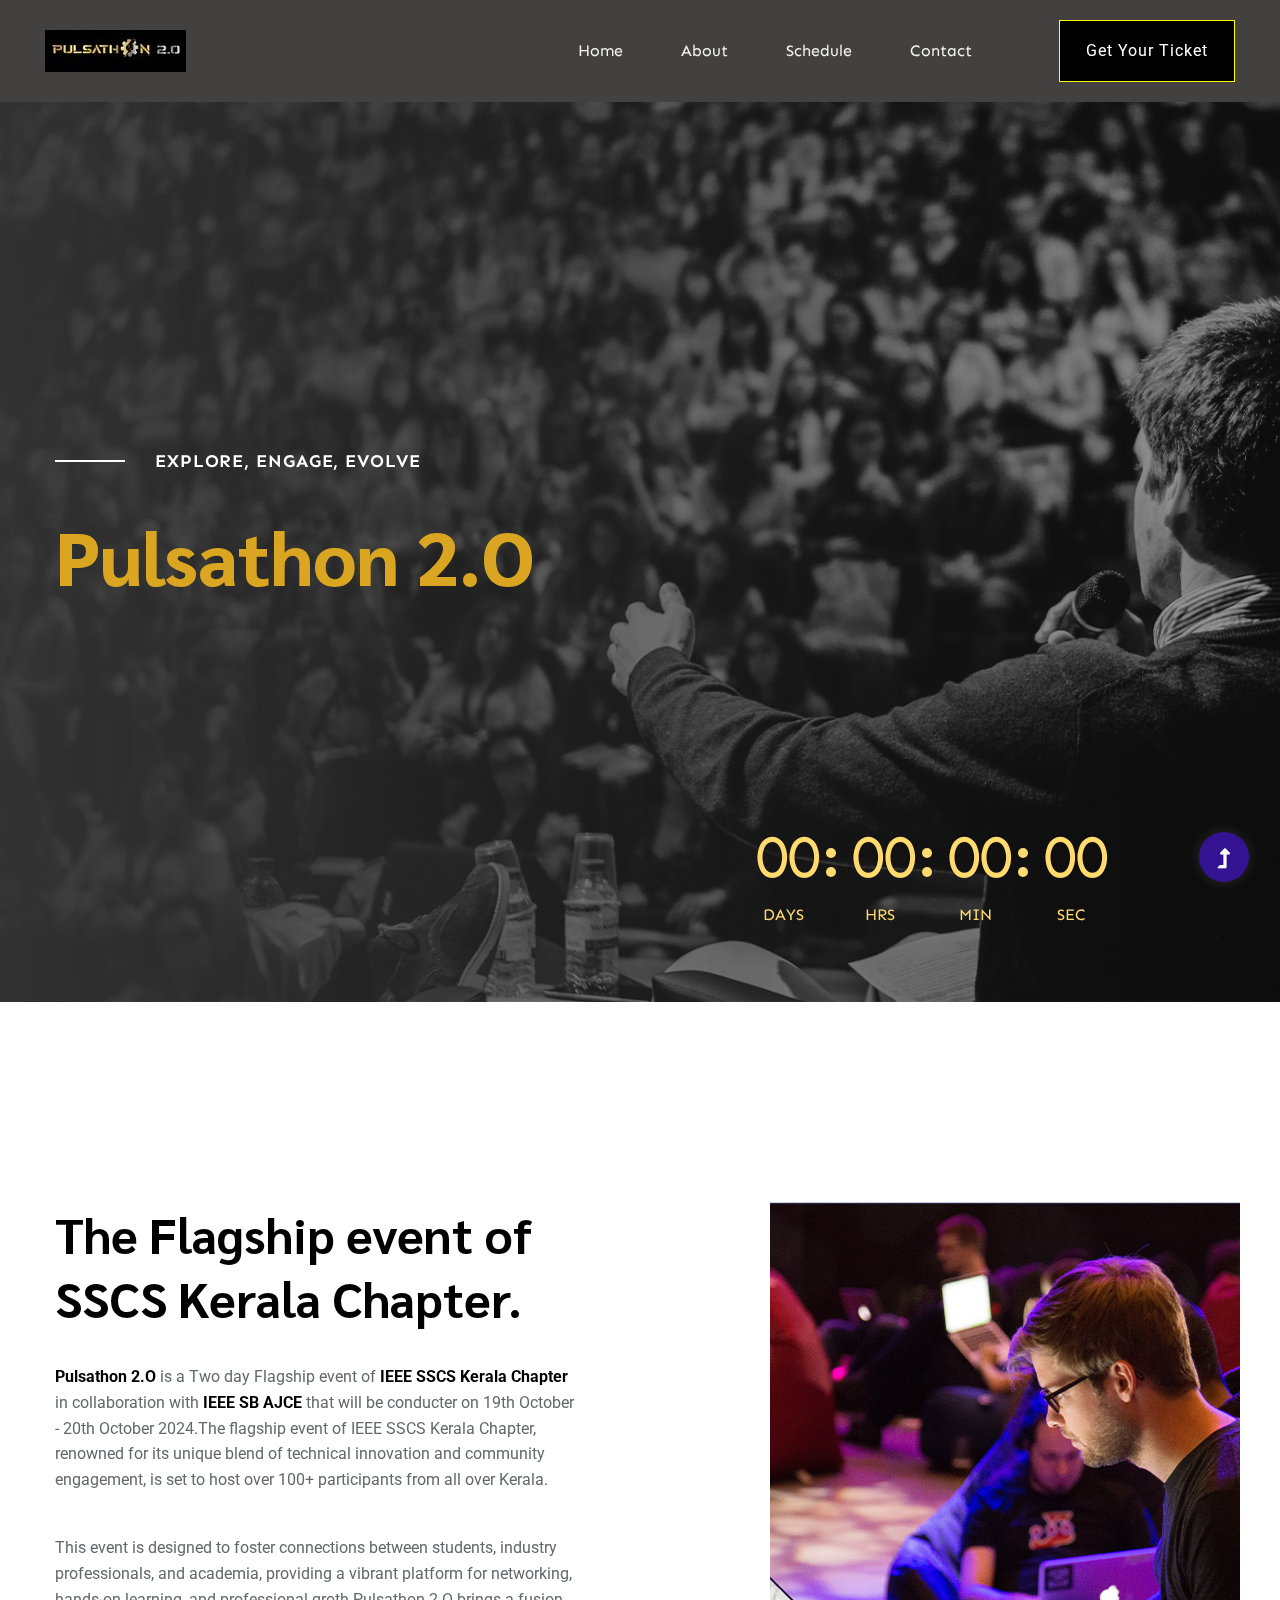
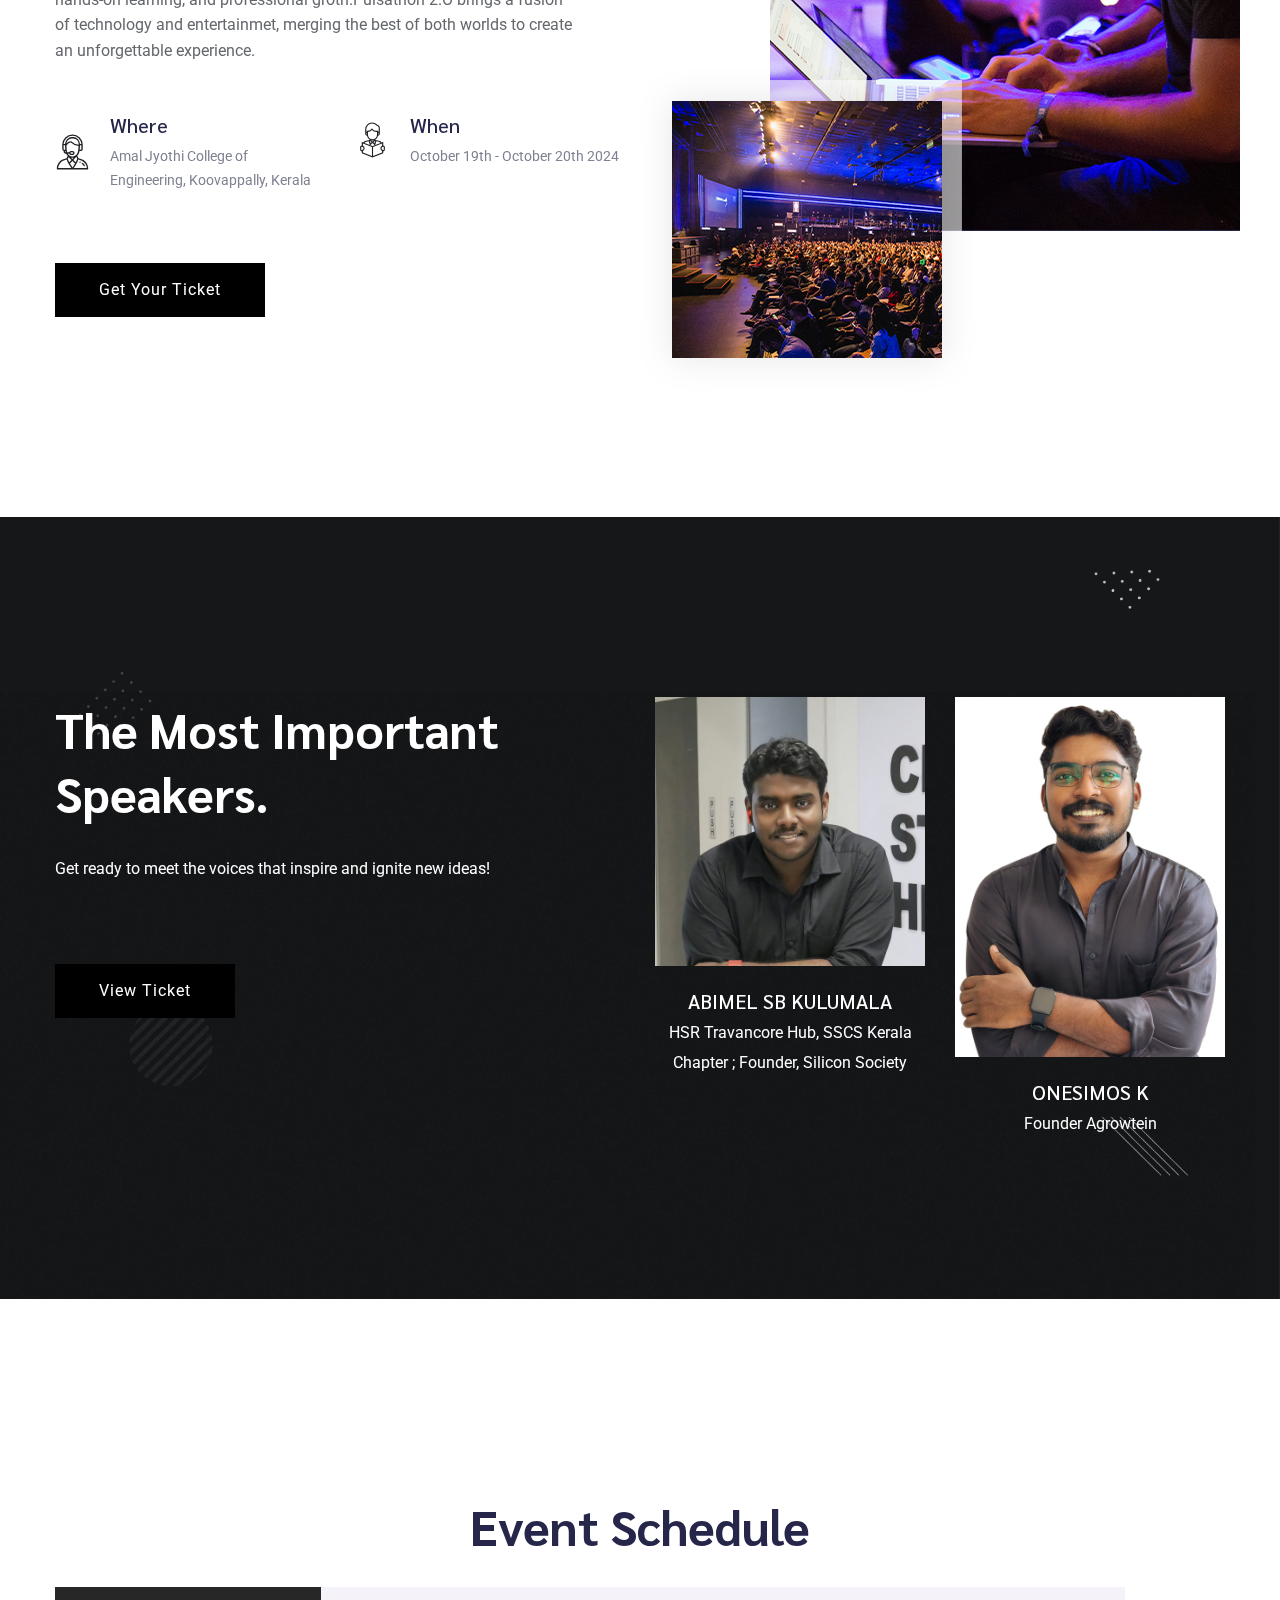
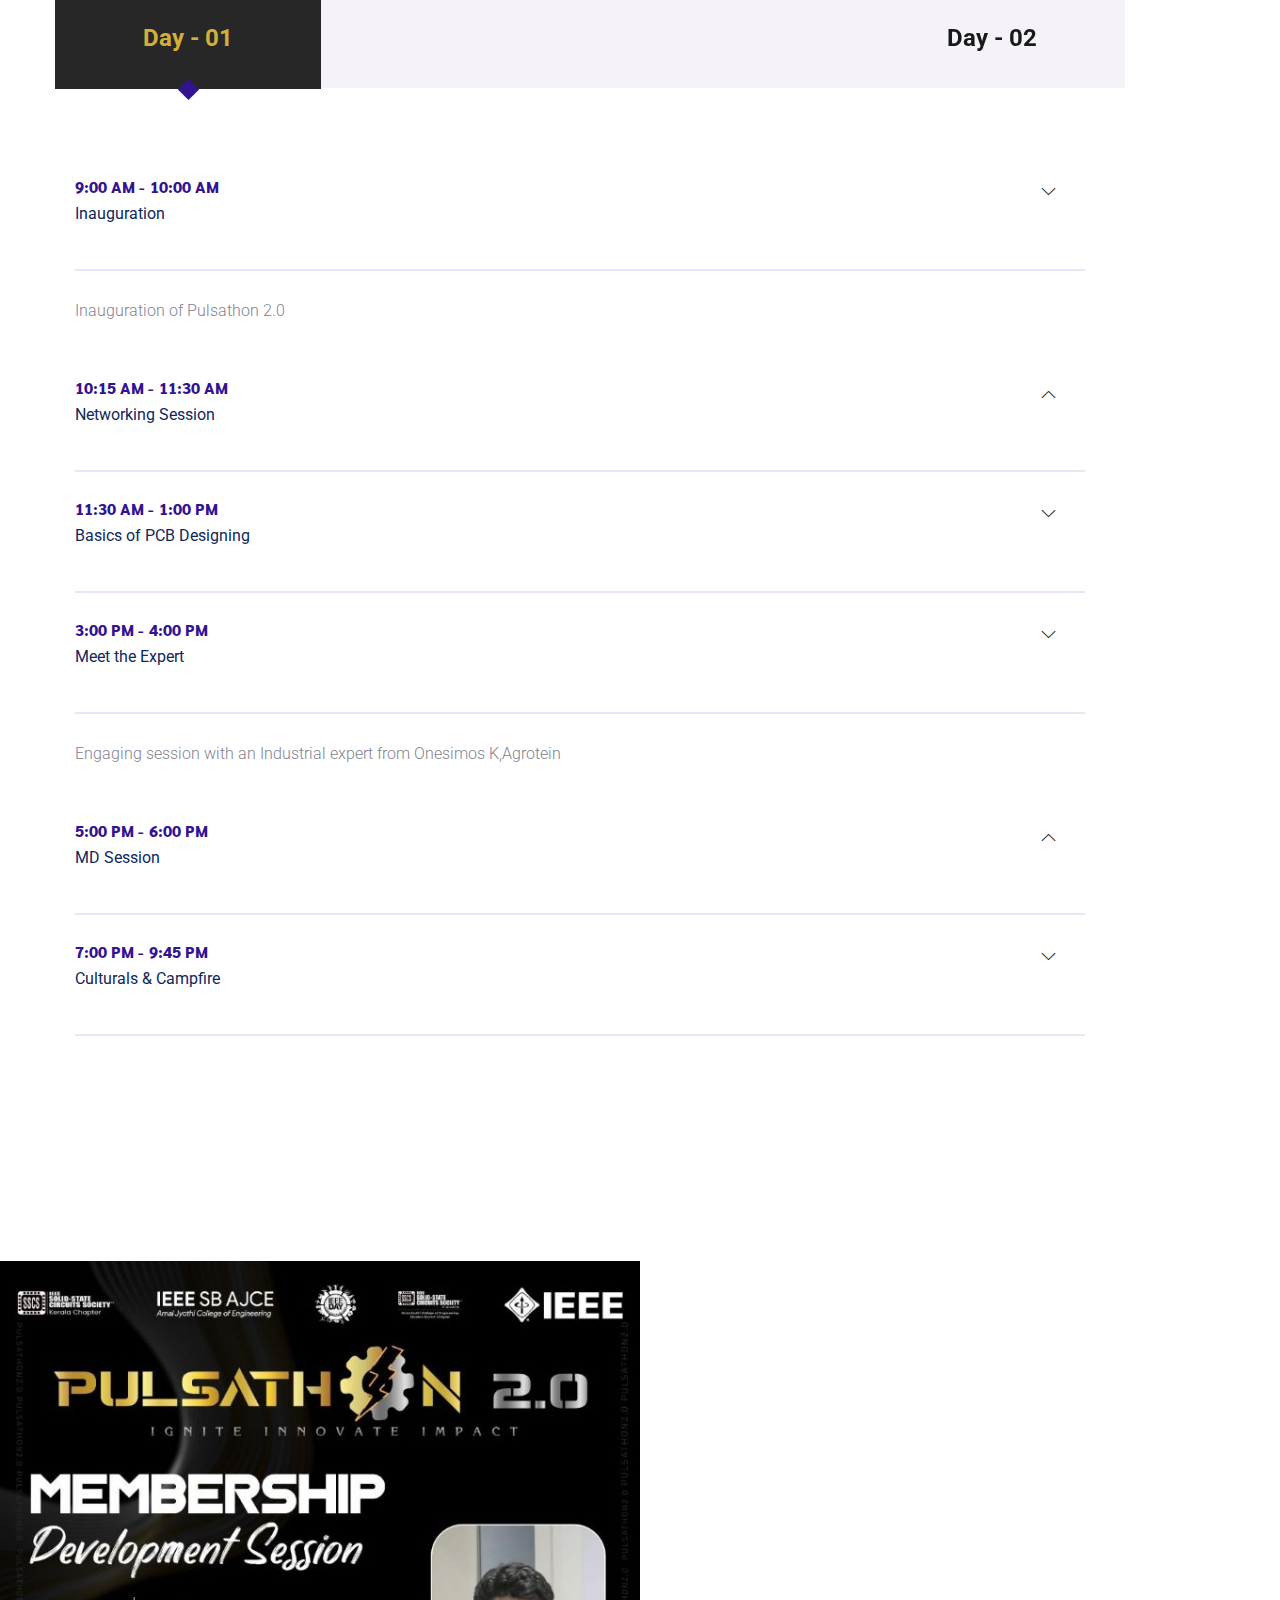
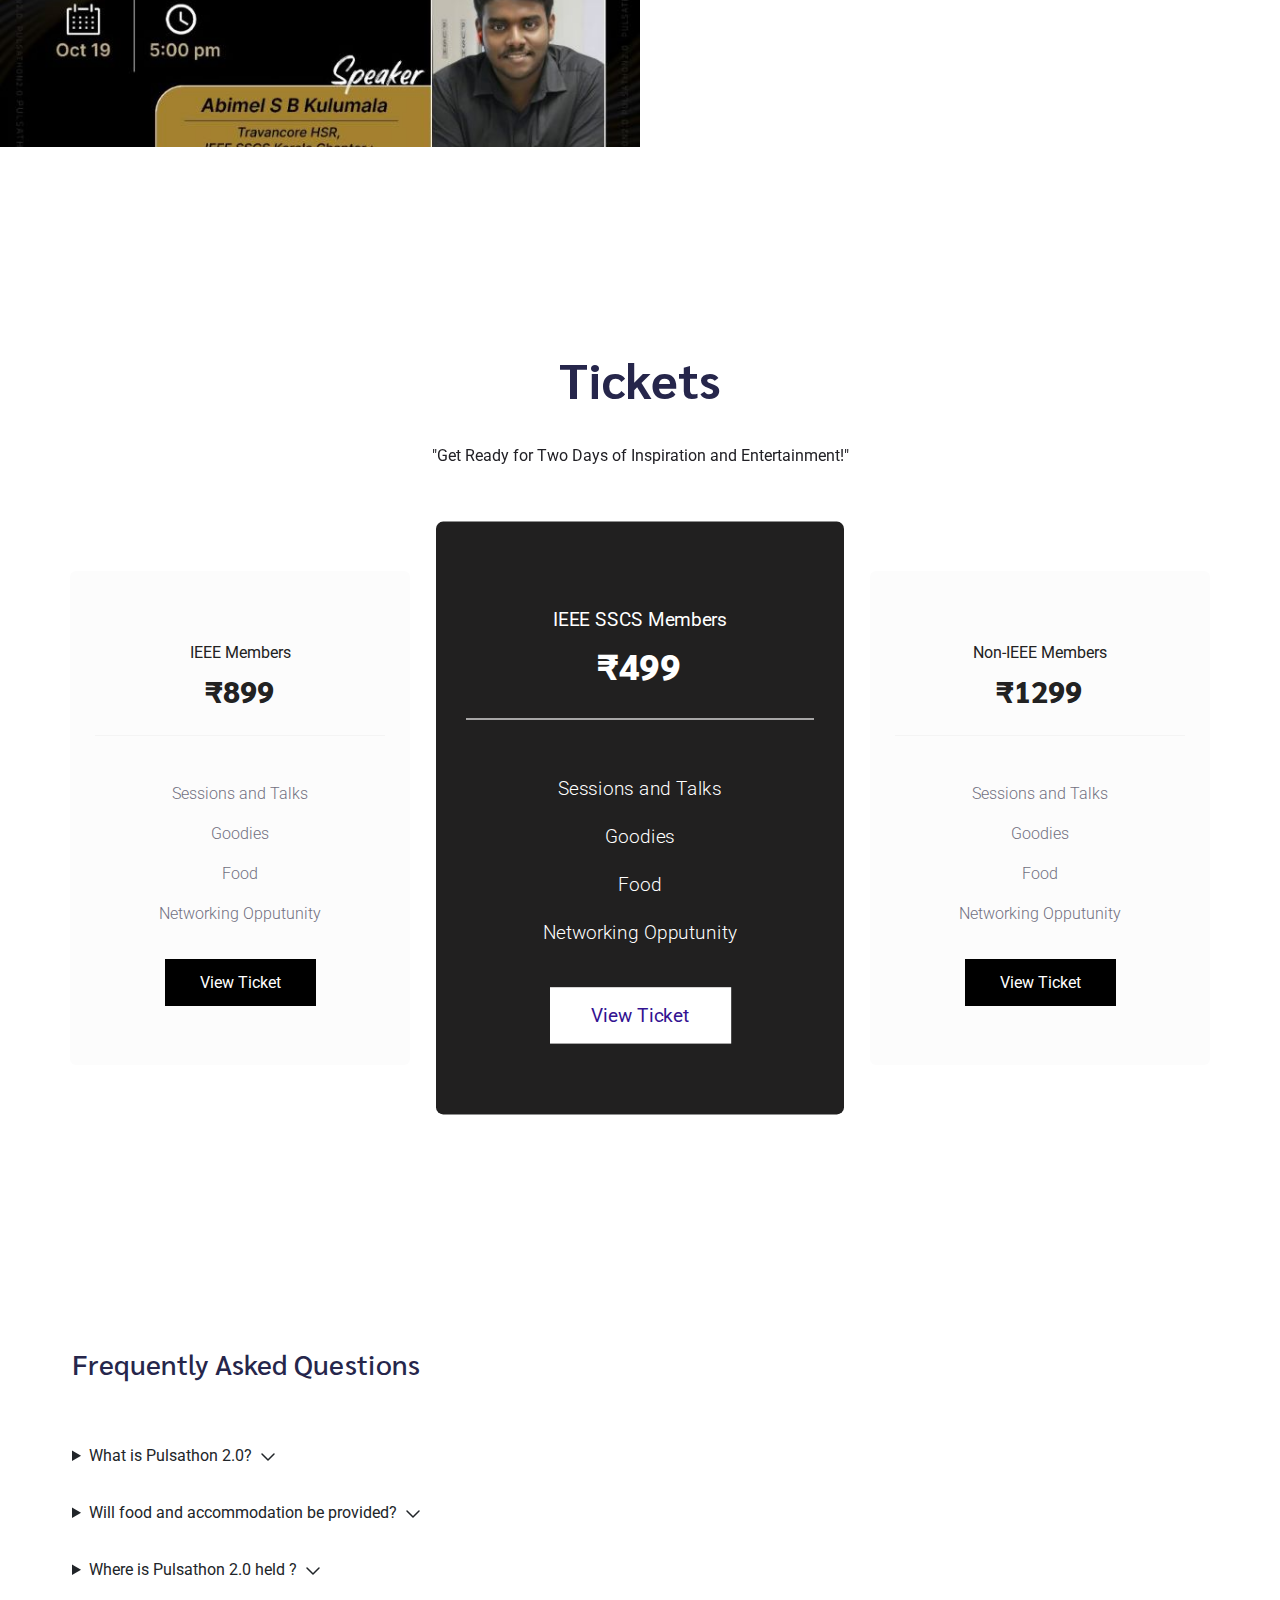
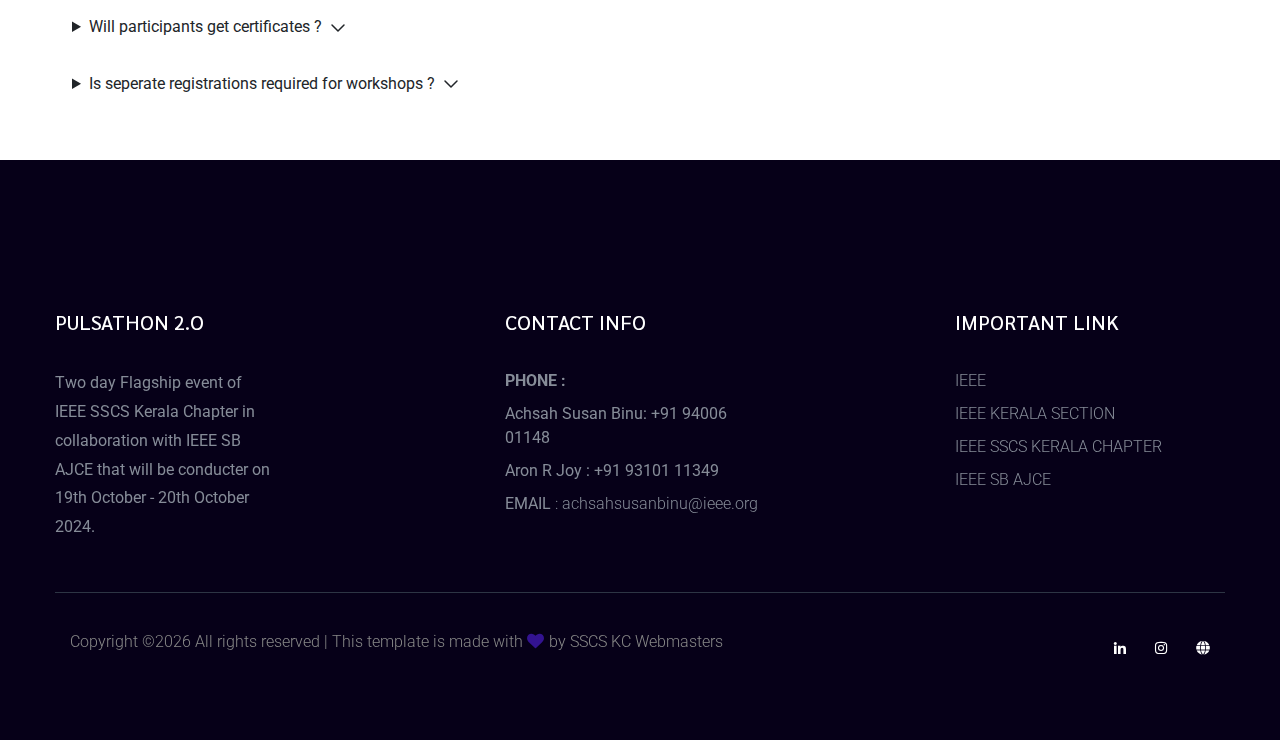
==== index.html @ ee916da3 "bg image changed, color theme changed" ====
<!doctype html>
<html class="no-js" lang="zxx">
<head>
    <meta charset="utf-8">
    <meta http-equiv="x-ua-compatible" content="ie=edge">
    <title> PULSATHON 2.O</title>
    <meta name="description" content="">
    <meta name="viewport" content="width=device-width, initial-scale=1">
    <link rel="manifest" href="site.webmanifest">
    <link rel="shortcut icon" type="image/x-icon" href="assets/img/gallery/logo1.jpg">
    
    
   
	<!-- CSS here -->
	<link rel="stylesheet" href="assets/css/bootstrap.min.css">
	<link rel="stylesheet" href="assets/css/owl.carousel.min.css">
	<link rel="stylesheet" href="assets/css/slicknav.css">
    <link rel="stylesheet" href="assets/css/flaticon.css">
    <link rel="stylesheet" href="assets/css/gijgo.css">
	<link rel="stylesheet" href="assets/css/animate.min.css">
	<link rel="stylesheet" href="assets/css/magnific-popup.css">
	<link rel="stylesheet" href="assets/css/fontawesome-all.min.css">
	<link rel="stylesheet" href="assets/css/themify-icons.css">
	<link rel="stylesheet" href="assets/css/slick.css">
	<link rel="stylesheet" href="assets/css/nice-select.css">
	<link rel="stylesheet" href="assets/css/style.css">


    <style>
       
    </style>
</head>
<body>
    <!-- ? Preloader Start -->
    <div id="preloader-active">
        <div class="preloader d-flex align-items-center justify-content-center">
            <div class="preloader-inner position-relative">
                <div class="preloader-circle"></div>
                <div class="preloader-img pere-text">
                    <img src="assets/img/gallery/loader.png" alt="">
                </div>
            </div>
        </div>
    </div>
    <!-- Preloader Start -->
<header>
    <!--? Header Start -->
    <div class="header-area" style="background-color: rgb(44, 41, 41);">
        <div class="main-header header-sticky">
            <div class="container-fluid">
                <div class="row align-items-center">
                    <!-- Logo -->
                    <div class="col-xl-2 col-lg-2 col-md-1">
                        <div class="logo">
                            <a href="index.html"><img src="assets/img/gallery/LOGO.jpg" alt=""></a>
                        </div>
                    </div>
                    <div class="col-xl-10 col-lg-10 col-md-10">
                        <div class="menu-main d-flex align-items-center justify-content-end">
                            <!-- Main-menu -->
                            <div class="main-menu f-right d-none d-lg-block">
                                <nav>
                                    <ul id="navigation">
                                        <li style="color: whitesmoke;"><a  style="color: whitesmoke;" href="index.html">Home</a></li>
                                        <li  style="color: whitesmoke;"><a  style="color: whitesmoke;" href="#about">About</a></li>
                                      
                                        <li  style="color: whitesmoke;"><a  style="color: whitesmoke;" href="#schedule">Schedule</a></li>
                                        <!-- <li><a href="blog.html">Blog</a>
                                            <ul class="submenu">
                                                <li><a href="blog.html">Blog</a></li>
                                                <li><a href="blog_details.html">Blog Details</a></li>
                                                <li><a href="elements.html">Element</a></li>
                                            </ul>
                                        </li> -->
                                        <li><a  style="color: whitesmoke;" href="contact.html">Contact</a></li>
                                    </ul>
                                </nav>
                            </div>
                            <div class="header-right-btn f-right d-none d-lg-block ml-30">
                                <a href="https://www.yepdesk.com/pulsathon-2-0" class="btn header-btn" style="background-color: black; border: 1px solid; border-color: yellow;">Get Your Ticket</a>
                            </div>
                        </div>
                    </div>   
                    <!-- Mobile Menu -->
                    <div class="col-12">
                        <div class="mobile_menu d-block d-lg-none"></div>
                    </div>
                </div>
            </div>
        </div>
    </div>
    <!-- Header End -->
</header>
<main>
    <!--? slider Area Start-->
    <div class="slider-area position-relative">
        <div class="slider-active">
            <!-- Single Slider -->
            <div class="single-slider slider-height d-flex align-items-center">
                <div class="container">
                    <div class="row">
                        <div class="col-xl-8 col-lg-8 col-md-9 col-sm-10">
                            <div class="hero__caption">
                                <span data-animation="fadeInLeft" data-delay=".1s">Explore, Engage, Evolve</span>
                                <h1 data-animation="fadeInLeft" data-delay=".5s" style="color: goldenrod;">Pulsathon 2.O</h1>
                                
                                <!-- Hero-btn -->
                                <!-- <div class="slider-btns">
                                    <a data-animation="fadeInLeft" data-delay="1.0s" href="industries.html" class="btn hero-btn">Download</a>
                                    <a data-animation="fadeInRight" data-delay="1.0s" class="popup-video video-btn"  href="https://www.youtube.com/watch?v=up68UAfH0d0">
                                        <i class="fas fa-play"></i></a>
                                    <p class="video-cap d-none d-sm-blcok" data-animation="fadeInRight" data-delay="1.0s">Story Vidoe<br> Watch</p>
                                </div> -->
                            </div>
                        </div>
                    </div>
                </div>          
            </div>
            <!-- Single Slider -->
            <div class="single-slider slider-height d-flex align-items-center">
                <div class="container">
                    <div class="row">
                        <div class="col-xl-8 col-lg-8 col-md-9 col-sm-10">
                            <div class="hero__caption">
                                <span data-animation="fadeInLeft" data-delay=".1s">Explore, Engage, Evolve</span>
                                <h1 data-animation="fadeInLeft" data-delay=".5s">Pulsathon 2.O</h1>
                                <!-- Hero-btn -->
                                <!-- <div class="slider-btns">
                                    <a data-animation="fadeInLeft" data-delay="1.0s" href="industries.html" class="btn hero-btn">Download</a>
                                    <a data-animation="fadeInRight" data-delay="1.0s" class="popup-video video-btn"  href="https://www.youtube.com/watch?v=up68UAfH0d0">
                                        <i class="fas fa-play"></i></a>
                                    <p class="video-cap d-none d-sm-blcok" data-animation="fadeInRight" data-delay="1.0s">Story Vidoe<br> Watch</p>
                                </div> -->
                            </div>
                        </div>
                    </div>
                </div>          
            </div>
        </div>
        <!-- Counter Section Begin -->
        <div class="counter-section d-none d-sm-block">
            <div class="cd-timer" id="countdown">
                <div class="cd-item">
                    <span id="days">00</span>
                    <p>Days</p>
                </div>
                <div class="cd-item">
                    <span id="hours">00</span>
                    <p>Hrs</p>
                </div>
                <div class="cd-item">
                    <span id="minutes">00</span>
                    <p>Min</p>
                </div>
                <div class="cd-item">
                    <span id="seconds">00</span>
                    <p>Sec</p>
                </div>
            </div>
        </div>     
        <!-- Counter Section End -->
    </div>
    <!-- slider Area End-->
    <!--? About Law Start-->
    <section id="about" class="about-low-area section-padding2">
        <div class="container">
            <div class="row">
                <div class="col-lg-6 col-md-12">
                    <div class="about-caption mb-50">
                        <!-- Section Tittle -->
                        <div class="section-tittle mb-35">
                            <h2 style="color: black;">The Flagship event of SSCS Kerala Chapter.</h2>
                        </div>
                        <p><b style="color: black;">Pulsathon 2.O</b> is a Two day Flagship event of <b style="color: black;">IEEE SSCS Kerala Chapter</b> in collaboration with <b style="color: black;">IEEE SB AJCE</b> that will be conducter on 19th October - 20th October 2024.The flagship event of IEEE SSCS Kerala Chapter, renowned for its unique blend of technical innovation and community engagement, is set to host over 100+ participants from all over Kerala.</p>
                        <p>This event is designed to foster connections between students, industry professionals, and academia, providing a vibrant platform for networking, hands-on learning, and professional groth.Pulsathon 2.O brings a fusion of technology and entertainmet, merging the best of both worlds to create an unforgettable experience.</p>
                    </div>
                    <div class="row">
                        <div class="col-lg-6 col-md-6 col-sm-6 col-xs-10">
                            <div class="single-caption mb-20">
                                <div class="caption-icon">
                                    <span class="flaticon-communications-1"></span>
                                </div>
                                <div class="caption">
                                    <h5>Where</h5>
                                    <p>Amal Jyothi College of Engineering, Koovappally, Kerala</p>
                                </div>
                            </div>
                        </div>
                        <div class="col-lg-6 col-md-6 col-sm-6 col-xs-10">
                            <div class="single-caption mb-20">
                                <div class="caption-icon">
                                    <span class="flaticon-education"></span>
                                </div>
                                <div class="caption">
                                    <h5>When</h5>
                                    <p>October 19th - October 20th 2024</p>
                                </div>
                            </div>
                        </div>
                    </div>
                    <a href="https://www.yepdesk.com/pulsathon-2-0" class="btn mt-50" style="background-color: black;">Get Your Ticket</a>
                </div>
                <div class="col-lg-6 col-md-12">
                    <!-- about-img -->
                    <div class="about-img ">
                        <div class="about-font-img d-none d-lg-block">
                            <img src="assets/img/gallery/about2.png" alt="">
                        </div>
                        <div class="about-back-img ">
                            <img src="assets/img/gallery/about1.png" alt="">
                        </div>
                    </div>
                </div>
            </div>
        </div>
    </section>
    <!-- About Law End-->
    <!--? Brand Area Start -->
    <section class="team-area pt-180 pb-100 section-bg" data-background="assets/img/gallery/home-blog21.png">
        <div class="container">
            <div class="row">
                <div class="col-lg-6 col-md-9">
                    <!-- Section Tittle -->
                    <div class="section-tittle section-tittle2 mb-50">
                        <h2>The Most Important Speakers.</h2>
                        <p>Get ready to meet the voices that inspire and ignite new ideas!</p>
                        <a href="https://www.yepdesk.com/pulsathon-2-0" class="btn mt-50" style="background-color: black;">View Ticket</a>
                    </div>
                </div>
                <div class="col-lg-3 col-md-4 col-sm-6">
                    <div class="single-team mb-30">
                        <div class="team-img">
                            <img src="assets/img/gallery/abimel.jpg" alt="">
                            <!-- Blog Social -->
                            <ul class="team-social">
                                <li><a href="#"><i class="fab fa-facebook-f"></i></a></li>
                                <!-- <li><a href="#"><i class="fab fa-twitter"></i></a></li>
                                <li><a href="#"><i class="fas fa-globe"></i></a></li> -->
                            </ul>
                        </div>
                        <div class="team-caption">
                            <h3><a href="#">Abimel SB Kulumala</a></h3>
                            <p> HSR Travancore Hub, SSCS Kerala Chapter ; Founder, Silicon Society</p>
                        </div>
                    </div>
                </div>
                <div class="col-lg-3 col-md-4 col-sm-6">
                    <div class="single-team mb-30">
                        <div class="team-img">
                            <img src="assets/img/gallery/onesimos.jpg" alt="">
                            <!-- Blog Social -->
                            <ul class="team-social">
                                <li><a href="#"><i class="fab fa-facebook-f"></i></a></li>
                                <li><a href="#"><i class="fab fa-twitter"></i></a></li>
                                <li><a href="#"><i class="fas fa-globe"></i></a></li>
                            </ul>
                        </div>
                        <div class="team-caption">
                            <h3><a href="#">Onesimos K</a></h3>
                            <p> Founder Agrowtein</p>
                        </div>
                    </div>
                </div>
                <!-- <div class="col-lg-3 col-md-4 col-sm-6">
                    <div class="single-team mb-30">
                        <div class="team-img">
                            <img src="assets/img/gallery/team3.png" alt="">
                            
                            <ul class="team-social">
                                <li><a href="#"><i class="fab fa-facebook-f"></i></a></li>
                                <li><a href="#"><i class="fab fa-twitter"></i></a></li>
                                <li><a href="#"><i class="fas fa-globe"></i></a></li>
                            </ul>
                        </div>
                        <div class="team-caption">
                            <h3><a href="#">Rony Alex</a></h3>
                            <p> </p>
                        </div>
                    </div>
                </div>
                <div class="col-lg-3 col-md-4 col-sm-6">
                    <div class="single-team mb-30">
                        <div class="team-img">
                            <img src="assets/img/gallery/team4.png" alt="">
                            
                            <ul class="team-social">
                                <li><a href="#"><i class="fab fa-facebook-f"></i></a></li>
                                <li><a href="#"><i class="fab fa-twitter"></i></a></li>
                                <li><a href="#"><i class="fas fa-globe"></i></a></li>
                            </ul>
                        </div>
                        <div class="team-caption">
                            <h3><a href="#">Dr. Jinto George</a></h3>
                            <p> Senior Program Manager, Rosh Ai</p>
                        </div>
                    </div>
                </div> -->
                <!-- <div class="col-lg-3 col-md-4 col-sm-6">
                    <div class="single-team mb-30">
                        <div class="team-img">
                            <img src="assets/img/gallery/team5.png" alt="">
                            
                            <ul class="team-social">
                                <li><a href="#"><i class="fab fa-facebook-f"></i></a></li>
                                <li><a href="#"><i class="fab fa-twitter"></i></a></li>
                                <li><a href="#"><i class="fas fa-globe"></i></a></li>
                            </ul>
                        </div>
                        <div class="team-caption">
                            <h3><a href="#">Jesscia brown</a></h3>
                            <p> Co Founder</p>
                        </div>
                    </div>
                </div>
                <div class="col-lg-3 col-md-4 col-sm-6">
                    <div class="single-team mb-30">
                        <div class="team-img">
                            <img src="assets/img/gallery/team6.png" alt="">
                            
                            <ul class="team-social">
                                <li><a href="#"><i class="fab fa-facebook-f"></i></a></li>
                                <li><a href="#"><i class="fab fa-twitter"></i></a></li>
                                <li><a href="#"><i class="fas fa-globe"></i></a></li>
                            </ul>
                        </div>
                        <div class="team-caption">
                            <h3><a href="#">wndfert droit</a></h3>
                            <p> Co Founder</p>
                        </div>
                    </div>
                </div> -->
            </div>
        </div>
    </section>
    <!-- Brand Area End -->  
    <!--? accordion -->
    <section id="schedule" class="accordion fix section-padding30">
        <div class="container">
            <div class="row justify-content-center">
                <div class="col-xl-5 col-lg-6 col-md-6">
                    <!-- Section Tittle -->
                    <div class="section-tittle text-center mb-10">
                        <h2>Event Schedule</h2>
                        <!-- <p>There arge many variations ohf passages of sorem gp ilable, but the majority have ssorem gp iluffe.</p> -->
                    </div> 
                </div>
            </div>
            <div class="row ">
               <div class="col-lg-11">
                    <div class="properties__button mb-40">
                        <!--Nav Button  -->
                        <nav>                                                                         
                            <div class="nav nav-tabs" id="nav-tab" role="tablist" >
                                <a class="nav-item nav-link active" id="nav-home-tab" data-toggle="tab" href="#nav-home" role="tab" aria-controls="nav-home" aria-selected="true">Day - 01</a>
                                <a class="nav-item nav-link" id="nav-profile-tab" data-toggle="tab" href="#nav-profile" role="tab" aria-controls="nav-profile" aria-selected="false"> Day - 02</a>
                                <!-- <a class="nav-item nav-link" id="nav-contact-tab" data-toggle="tab" href="#nav-contact" role="tab" aria-controls="nav-contact" aria-selected="false"> Day - 03 </a>
                                <a class="nav-item nav-link" id="nav-dinner-tab" data-toggle="tab" href="#nav-dinner" role="tab" aria-controls="nav-dinner" aria-selected="false"> Day - 04 </a> -->
                            </div>
                        </nav>
                        <!--End Nav Button  -->
                    </div>
               </div>
            </div>
        </div>
        <div class="container">
            <!-- Nav Card -->
            <div class="tab-content" id="nav-tabContent">
                <!-- card one -->
                <div class="tab-pane fade show active" id="nav-home" role="tabpanel" aria-labelledby="nav-home-tab">
                   <div class="row">
                        <div class="col-lg-11">
                            <div class="accordion-wrapper">
                                <div class="accordion" id="accordionExample">
                                    <!-- single-one -->
                                    <div class="card">
                                        <div class="card-header" id="headingTwo">
                                            <h2 class="mb-0">
                                                <a href="#" class="btn-link collapsed" data-toggle="collapse" data-target="#collapseTwo" aria-expanded="false" aria-controls="collapseTwo">
                                                    <span>9:00 AM - 10:00 AM</span>
                                                    <p>Inauguration</p>
                                                </a> 
                                            </h2>
                                        </div>
                                        <div id="collapseTwo" class="collapse show" aria-labelledby="headingTwo" data-parent="#accordionExample">
                                            <div class="card-body">
                                                Inauguration of Pulsathon 2.0
                                            </div>
                                        </div>
                                    </div>
                                    <!-- single-two -->
                                    <div class="card">
                                        <div class="card-header" id="headingOne">
                                            <h2 class="mb-0">
                                                <a href="#" class="btn-link" data-toggle="collapse" data-target="#collapseOne" aria-expanded="true" aria-controls="collapseOne">
                                                    <span>10:15 AM - 11:30 AM</span>
                                                    <p>Networking Session</p>
                                                </a>
                                            </h2>
                                        </div>
                                        <div id="collapseOne" class="collapse" aria-labelledby="headingOne" data-parent="#accordionExample">
                                            <div class="card-body">
                                                Get Ready for Two Days of Connection and Collaboration.
                                            </div>
                                        </div>
                                    </div>
                                    <!-- single-three -->
                                    <div class="card">
                                        <div class="card-header" id="headingThree">
                                            <h2 class="mb-0">
                                                <a href="#" class="btn-link collapsed" data-toggle="collapse" data-target="#collapseThree" aria-expanded="false" aria-controls="collapseThree">
                                                    <span>11:30 AM - 1:00 PM</span>
                                                    <p>Basics of PCB Designing</p>
                                                </a>
                                            </h2>
                                        </div>
                                        <div id="collapseThree" class="collapse" aria-labelledby="headingThree" data-parent="#accordionExample">
                                            <div class="card-body">
                                                Master the fundamentals of PCB design to bring your circuits to life.
                                            </div>
                                        </div>
                                    </div>
                                      <!-- single-four -->
                                      <div class="card">
                                        <div class="card-header" id="headingTwo">
                                            <h2 class="mb-0">
                                                <a href="#" class="btn-link collapsed" data-toggle="collapse" data-target="#collapseFour" aria-expanded="false" aria-controls="collapseFour">
                                                    <span>3:00 PM - 4:00 PM</span>
                                                    <p>Meet the Expert</p>
                                                </a> 
                                            </h2>
                                        </div>
                                        <div id="collapseFour" class="collapse show" aria-labelledby="headingTwo" data-parent="#accordionExample">
                                            <div class="card-body">
                                                Engaging session with an Industrial expert from Onesimos K,Agrotein
                                            </div>
                                        </div>
                                    </div>
                                    <!-- single-five -->
                                    <div class="card">
                                        <div class="card-header" id="headingOne">
                                            <h2 class="mb-0">
                                                <a href="#" class="btn-link" data-toggle="collapse" data-target="#collapseFive" aria-expanded="true" aria-controls="collapseFive">
                                                    <span>5:00 PM - 6:00 PM</span>
                                                    <p>MD Session</p>
                                                </a>
                                            </h2>
                                        </div>
                                        <div id="collapseFive" class="collapse" aria-labelledby="headingOne" data-parent="#accordionExample">
                                            <div class="card-body">
                                                Membership Development Session by Abimel SB Kulumala, Travancore HSR, IEEE SSCS Kerala Chapter
                                            </div>
                                        </div>
                                    </div>
                                    <!-- single-six -->
                                    <div class="card">
                                        <div class="card-header" id="headingThree">
                                            <h2 class="mb-0">
                                                <a href="#" class="btn-link collapsed" data-toggle="collapse" data-target="#collapseSix" aria-expanded="false" aria-controls="collapseSix">
                                                    <span>7:00 PM - 9:45 PM</span>
                                                    <p>Culturals & Campfire</p>
                                                </a>
                                            </h2>
                                        </div>
                                        <div id="collapseSix" class="collapse" aria-labelledby="headingThree" data-parent="#accordionExample">
                                            <div class="card-body">
                                                It's time to showoff your Talents
                                            </div>
                                        </div>
                                    </div>
                                </div>
                            </div>
                        </div>
                   </div>
                </div>
                <!-- Card two -->
                <div class="tab-pane fade" id="nav-profile" role="tabpanel" aria-labelledby="nav-profile-tab">
                    <div class="row">
                        <div class="col-lg-11">
                            <div class="accordion-wrapper">
                                <div class="accordion" id="accordionExample">
                                    <!-- single-one -->
                                    <div class="card">
                                        <div class="card-header" id="headingTwo">
                                            <h2 class="mb-0">
                                                <a href="#" class="btn-link collapsed" data-toggle="collapse" data-target="#collapseTwo2" aria-expanded="false" aria-controls="collapseTwo2">
                                                    <span>9:00 AM - 10:30 AM</span>
                                                    <p>Setting up of LED</p>
                                                </a> 
                                            </h2>
                                        </div>
                                        <div id="collapseTwo2" class="collapse show" aria-labelledby="headingTwo" data-parent="#accordionExample">
                                            <div class="card-body">
                                                Hands own session on setting up of LED
                                            </div>
                                        </div>
                                    </div>
                                    <!-- single-two -->
                                    <div class="card">
                                        <div class="card-header" id="headingOne">
                                            <h2 class="mb-0">
                                                <a href="#" class="btn-link" data-toggle="collapse" data-target="#collapseOne1" aria-expanded="true" aria-controls="collapseOne1">
                                                    <span>10:30 AM - 11:30 AM</span>
                                                    <p>Talk Session</p>
                                                </a>
                                            </h2>
                                        </div>
                                        <div id="collapseOne1" class="collapse" aria-labelledby="headingOne" data-parent="#accordionExample">
                                            <div class="card-body">
                                                Talk session by Dr. Jinto George, RoshAi
                                            </div>
                                        </div>
                                    </div>
                                    <!-- single-three -->
                                    <div class="card">
                                        <div class="card-header" id="headingThree">
                                            <h2 class="mb-0">
                                                <a href="#" class="btn-link collapsed" data-toggle="collapse" data-target="#collapseThree3" aria-expanded="false" aria-controls="collapseThree3">
                                                    <span>11:30 AM - 12:30 AM</span>
                                                    <p>Panel Discussion</p>
                                                </a>
                                            </h2>
                                        </div>
                                        <div id="collapseThree3" class="collapse" aria-labelledby="headingThree" data-parent="#accordionExample">
                                            <div class="card-body">
                                                Great ideas spark when diverse minds come together for a panel discussion.
                                            </div>
                                        </div>
                                    </div>
                                       <!-- single-four -->
                                       <div class="card">
                                        <div class="card-header" id="headingTwo">
                                            <h2 class="mb-0">
                                                <a href="#" class="btn-link collapsed" data-toggle="collapse" data-target="#collapseFour4" aria-expanded="false" aria-controls="collapseFour4">
                                                    <span>12:30 PM - 1:00 PM</span>
                                                    <p>Closing Ceremony</p>
                                                </a> 
                                            </h2>
                                        </div>
                                        <div id="collapseFour4" class="collapse show" aria-labelledby="headingTwo" data-parent="#accordionExample">
                                            <div class="card-body">
                                                End of Pulsathon 2.0
                                            </div>
                                        </div>
                                    </div>
                                    <!-- single-five -->
                                    <div class="card">
                                        <div class="card-header" id="headingOne">
                                            <h2 class="mb-0">
                                                <a href="#" class="btn-link" data-toggle="collapse" data-target="#collapseFive5" aria-expanded="true" aria-controls="collapseFive5">
                                                    <span>1:00 PM - 1:15 PM</span>
                                                    <p>Photo Sessions</p>
                                                </a>
                                            </h2>
                                        </div>
                                        <div id="collapseFive5" class="collapse" aria-labelledby="headingOne" data-parent="#accordionExample">
                                            <div class="card-body">
                                                Capture the moment, cherish the memories—it's photo session time!
                                            </div>
                                        </div>
                                    </div>
                                </div>
                            </div>
                        </div>
                    </div>
                </div>
                <!-- Card three -->
                <!-- <div class="tab-pane fade" id="nav-contact" role="tabpanel" aria-labelledby="nav-contact-tab">
                    <div class="row">
                            <div class="col-lg-11">
                                <div class="accordion-wrapper">
                                    <div class="accordion" id="accordionExample"> -->
                                        <!-- single-one -->
                                        <!-- <div class="card">
                                            <div class="card-header" id="headingTwo">
                                                <h2 class="mb-0">
                                                    <a href="#" class="btn-link collapsed" data-toggle="collapse" data-target="#collapseTwo01" aria-expanded="false" aria-controls="collapseTwo01">
                                                        <span>8:30 AM - 9:30 AM</span>
                                                        <p>Snackes</p>
                                                    </a> 
                                                </h2>
                                            </div>
                                            <div id="collapseTwo01" class="collapse show" aria-labelledby="headingTwo" data-parent="#accordionExample">
                                                <div class="card-body">
                                                    There arge many variations ohf passages of sorem gpsum ilable, but the majority have suffered alteration in some form, by ected humour, or randomised words whi.rere arge many variations ohf passages of sorem gpsum ilable.
                                                </div>
                                            </div>
                                        </div> -->
                                        <!-- single-two -->
                                        <!-- <div class="card">
                                            <div class="card-header" id="headingOne">
                                                <h2 class="mb-0">
                                                    <a href="#" class="btn-link" data-toggle="collapse" data-target="#collapseOne02" aria-expanded="true" aria-controls="collapseOne02">
                                                        <span>8:30 AM - 9:30 AM</span>
                                                        <p>Opening conference</p>
                                                    </a>
                                                </h2>
                                            </div>
                                            <div id="collapseOne02" class="collapse" aria-labelledby="headingOne" data-parent="#accordionExample">
                                                <div class="card-body">
                                                    There arge many variations ohf passages of sorem gpsum ilable, but the majority have suffered alteration in some form, by ected humour, or randomised words whi.rere arge many variations ohf passages of sorem gpsum ilable.
                                                </div>
                                            </div>
                                        </div> -->
                                        <!-- single-three -->
                                        <!-- <div class="card">
                                            <div class="card-header" id="headingThree">
                                                <h2 class="mb-0">
                                                    <a href="#" class="btn-link collapsed" data-toggle="collapse" data-target="#collapseThree03" aria-expanded="false" aria-controls="collapseThree03">
                                                        <span>8:30 AM - 9:30 AM</span>
                                                        <p>Conference ending</p>
                                                    </a>
                                                </h2>
                                            </div>
                                            <div id="collapseThree03" class="collapse" aria-labelledby="headingThree" data-parent="#accordionExample">
                                                <div class="card-body">
                                                    There arge many variations ohf passages of sorem gpsum ilable, but the majority have suffered alteration in some form, by ected humour, or randomised words whi.rere arge many variations ohf passages of sorem gpsum ilable.
                                                </div>
                                            </div>
                                        </div>
                                    </div>
                                </div>
                            </div>
                    </div>
                </div> -->
                <!-- Card Four -->
                <!-- <div class="tab-pane fade" id="nav-dinner" role="tabpanel" aria-labelledby="nav-dinner">
                    <div class="row">
                            <div class="col-lg-11">
                                <div class="accordion-wrapper">
                                    <div class="accordion" id="accordionExample"> -->
                                        <!-- single-one -->
                                        <!-- <div class="card">
                                            <div class="card-header" id="headingTwo">
                                                <h2 class="mb-0">
                                                    <a href="#" class="btn-link collapsed" data-toggle="collapse" data-target="#collapseTwo10" aria-expanded="false" aria-controls="collapseTwo10">
                                                        <span>8:30 AM - 9:30 AM</span>
                                                        <p>Snackes</p>
                                                    </a> 
                                                </h2>
                                            </div>
                                            <div id="collapseTwo10" class="collapse show" aria-labelledby="headingTwo" data-parent="#accordionExample">
                                                <div class="card-body">
                                                    There arge many variations ohf passages of sorem gpsum ilable, but the majority have suffered alteration in some form, by ected humour, or randomised words whi.rere arge many variations ohf passages of sorem gpsum ilable.
                                                </div>
                                            </div>
                                        </div> -->
                                        <!-- single-two -->
                                        <!-- <div class="card">
                                            <div class="card-header" id="headingOne">
                                                <h2 class="mb-0">
                                                    <a href="#" class="btn-link" data-toggle="collapse" data-target="#collapseOne20" aria-expanded="true" aria-controls="collapseOne20">
                                                        <span>8:30 AM - 9:30 AM</span>
                                                        <p>Opening conference</p>
                                                    </a>
                                                </h2>
                                            </div>
                                            <div id="collapseOne20" class="collapse" aria-labelledby="headingOne" data-parent="#accordionExample">
                                                <div class="card-body">
                                                    There arge many variations ohf passages of sorem gpsum ilable, but the majority have suffered alteration in some form, by ected humour, or randomised words whi.rere arge many variations ohf passages of sorem gpsum ilable.
                                                </div>
                                            </div>
                                        </div> -->
                                        <!-- single-three -->
                                        <!-- <div class="card">
                                            <div class="card-header" id="headingThree">
                                                <h2 class="mb-0">
                                                    <a href="#" class="btn-link collapsed" data-toggle="collapse" data-target="#collapseThree30" aria-expanded="false" aria-controls="collapseThree30">
                                                        <span>8:30 AM - 9:30 AM</span>
                                                        <p>Conference ending</p>
                                                    </a>
                                                </h2>
                                            </div>
                                            <div id="collapseThree30" class="collapse" aria-labelledby="headingThree" data-parent="#accordionExample">
                                                <div class="card-body">
                                                    There arge many variations ohf passages of sorem gpsum ilable, but the majority have suffered alteration in some form, by ected humour, or randomised words whi.rere arge many variations ohf passages of sorem gpsum ilable.
                                                </div>
                                            </div>
                                        </div>
                                    </div>
                                </div>
                            </div>
                    </div>
                </div> -->
            </div>
            <!-- End Nav Card -->
        </div>
    </section>
    <!-- accordion End -->
    <!--? gallery Products Start -->
    <div class="gallery-area fix">
        <div class="container-fluid p-0">
            <div class="row no-gutters">
                <div class="col-lg-6 col-md-6 col-sm-12">
                    <div class="gallery-box">
                        <div class="single-gallery">
                            <div class="gallery-img " style="background-image: url(assets/img/gallery/md_session.jpg);"></div>
                        </div>
                    </div>
                </div>
                <!-- <div class="col-lg-6 col-md-6 col-sm-6">
                    <div class="gallery-box">
                        <div class="single-gallery">
                            <div class="gallery-img " style="background-image: url(assets/img/gallery/gallery2.png);"></div>
                        </div>
                    </div>
                </div>  -->
                <!-- <div class="col-lg-6 col-md-6 col-sm-6">
                    <div class="gallery-box">
                        <div class="single-gallery">
                            <div class="gallery-img " style="background-image: url(assets/img/gallery/gallery3.png);"></div>
                        </div>
                    </div>
                </div> 
                <div class="col-lg-6 col-md-6 col-sm-6">
                    <div class="gallery-box">
                        <div class="single-gallery">
                            <div class="gallery-img " style="background-image: url(assets/img/gallery/gallery4.png);"></div>
                        </div>
                    </div>
                </div>
                <div class="col-lg-3 col-md-3 col-sm-6">
                    <div class="gallery-box">
                        <div class="single-gallery">
                             <div class="gallery-img " style="background-image: url(assets/img/gallery/gallery5.png);"></div>
                        </div>
                    </div>
                </div>
                <div class="col-lg-3 col-md-3 col-sm-6">
                    <div class="gallery-box">
                        <div class="single-gallery">
                            <div class="gallery-img " style="background-image: url(assets/img/gallery/gallery6.png);"></div>
                        </div>
                    </div>
                </div>  -->
            </div>
        </div>
    </div>
    <!-- gallery Products End -->
    <!--? Pricing Card Start -->
    <section class="pricing-card-area section-padding2">
        <div class="container">
            <!-- Section Tittle -->
            <div class="row justify-content-center">
                <div class="col-lg-5 col-md-8">
                    <div class="section-tittle text-center mb-100">
                        <h2>Tickets</h2>
                        <p>"Get Ready for Two Days of Inspiration and Entertainment!"</p>
                    </div>
                </div>
            </div>
            <div class="row">
                <div class="col-xl-4 col-lg-4 col-md-6 col-sm-10">
                    <div class="single-card text-center mb-30">
                        <div class="card-top">
                            <span>IEEE Members</span>
                            <h4> ₹899</h4>
                        </div>
                        <div class="card-bottom">
                            <ul>
                                <li>Sessions and Talks</li>
                                <li>Goodies</li>
                                <li>Food</li>
                                <li>Networking Opputunity</li>
                            </ul>
                            <a href="https://www.yepdesk.com/pulsathon-2-0" class="black-btn">View Ticket</a>
                        </div>
                    </div>
                </div>
                <div class="col-xl-4 col-lg-4 col-md-6 col-sm-10">
                    <div class="single-card active text-center mb-30" style="background-color: rgb(33, 32, 32);">
                        <div class="card-top">
                            <span>IEEE SSCS Members</span>
                            <h4>₹499</h4>
                        </div>
                        <div class="card-bottom">
                            <ul>
                                <li>Sessions and Talks</li>
                                <li>Goodies</li>
                                <li>Food</li>
                                <li>Networking Opputunity</li>
                            </ul>
                            <a href="https://www.yepdesk.com/pulsathon-2-0" class="black-btn">View Ticket</a>
                        </div>
                    </div>
                </div>
                <div class="col-xl-4 col-lg-4 col-md-6 col-sm-10">
                    <div class="single-card text-center mb-30">
                        <div class="card-top">
                            <span>Non-IEEE Members</span>
                            <h4>₹1299</h4>
                        </div>
                        <div class="card-bottom">
                            <ul>
                                <li>Sessions and Talks</li>
                                <li>Goodies</li>
                                <li>Food</li>
                                <li>Networking Opputunity</li>
                            </ul>
                            <a href="https://www.yepdesk.com/pulsathon-2-0" class="black-btn">View Ticket</a>
                        </div>
                    </div>
                </div>
            </div>
        </div>
    </section>
    <!-- Pricing Card End -->
    <!--? Brand Area Start-->
   <!-- <section class="work-company section-padding30" style="background: #2e0e8c;">
        <div class="container">
            <div class="row align-items-center">
                <div class="col-lg-5 col-md-8">
                   
                    <div class="section-tittle section-tittle2 mb-50">
                        <h2>Sponsered By</h2>
                        <p>"Our event thrives with the invaluable contributions from our incredible sponsors!"</p>
                    </div>
                </div>
                <div class="col-lg-7">
                    <div class="logo-area">
                        <div class="row">
                            <div class="col-lg-4 col-md-4 col-sm-6">
                                <div class="single-logo mb-30">
                                    <img src="assets/img/gallery/cisco_brand.png" alt="">
                                </div>
                            </div>
                            <div class="col-lg-4 col-md-4 col-sm-6">
                                <div class="single-logo mb-30">
                                    <img src="assets/img/gallery/cisco_brand2.png" alt="">
                                </div>
                            </div>
                            <div class="col-lg-4 col-md-4 col-sm-6">
                                <div class="single-logo mb-30">
                                    <img src="assets/img/gallery/cisco_brand3.png" alt="">
                                </div>
                            </div>
                            <div class="col-lg-4 col-md-4 col-sm-6">
                                <div class="single-logo mb-30">
                                    <img src="assets/img/gallery/cisco_brand4.png" alt="">
                                </div>
                            </div>
                            <div class="col-lg-4 col-md-4 col-sm-6">
                                <div class="single-logo mb-30">
                                    <img src="assets/img/gallery/cisco_brand5.png" alt="">
                                </div>
                            </div>
                            <div class="col-lg-4 col-md-4 col-sm-6">
                                <div class="single-logo mb-30">
                                    <img src="assets/img/gallery/cisco_brand6.png" alt="">
                                </div>
                            </div>
                        </div>
                    </div>
                </div>
            </div>
        </div>
    </section>-->



    <!-- Brand Area End-->
    <!--? Blog Area Start -->
    <!-- <section class="home-blog-area section-padding30">
        <div class="container"> -->
            <!-- Section Tittle -->
            <!-- <div class="row justify-content-center">
                <div class="col-lg-5 col-md-8">
                    <div class="section-tittle text-center mb-5">
                        <h2>News From Blog</h2>
                        <p>There arge many variations ohf passages of sorem gp ilable, but the majority have ssorem gp iluffe.</p>
                    </div>
                </div>
            </div>
            <div class="row">
                <div class="col-xl-6 col-lg-6 col-md-6">
                    <div class="home-blog-single mb-30">
                        <div class="blog-img-cap">
                            <div class="blog-img">
                                <img src="assets/img/gallery/home-blog1.png" alt=""> -->
                                <!-- Blog date -->
                                <!-- <div class="blog-date text-center">
                                    <span>24</span>
                                    <p>Now</p>
                                </div>
                            </div>
                            <div class="blog-cap">
                                <p>|   Physics</p>
                                <h3><a href="blog_details.html">Footprints in Time is perfect House in Kurashiki</a></h3>
                                <a href="blog_details.html" class="more-btn">Read more »</a>
                            </div>
                        </div>
                    </div>
                </div>
                <div class="col-xl-6 col-lg-6 col-md-6">
                    <div class="home-blog-single mb-30">
                        <div class="blog-img-cap">
                            <div class="blog-img">
                                <img src="assets/img/gallery/home-blog2.png" alt=""> -->
                                <!-- Blog date -->
                                <!-- <div class="blog-date text-center">
                                    <span>24</span>
                                    <p>Now</p>
                                </div>
                            </div>
                            <div class="blog-cap">
                                <p>|   Physics</p>
                                <h3><a href="blog_details.html">Footprints in Time is perfect House in Kurashiki</a></h3>
                                <a href="blog_details.html" class="more-btn">Read more »</a>
                            </div>
                        </div>
                    </div>
                </div>
            </div>
        </div>
    </section> -->
    <!-- Blog Area End -->
    <section>
        <div class="dark:bg-gray-800 mt-0 lg:ml-5 p-5" >
            <div class="w-full max-w-7xl lg:w-4/5 px-4 py-10 dark:bg-transparent dark:text-gray-200 ml-0"> <!-- Adjusted width and removed left margin -->
                <h3 class="mt-1 text-xl font-bold text-gray-800 md:text-2xl dark:text-gray-100">
                    Frequently Asked Questions
                </h3>
                <div class="grid max-w-full mt-5 divide-y divide-gray-200 dark:divide-gray-700"> <!-- Expanded width -->
                    <div class="py-3">
                        <details class="group">
                            <summary class="flex items-center justify-between font-medium list-none cursor-pointer text-left">
                                <span>What is Pulsathon 2.0?</span>
                                <span class="transition group-open:rotate-180">
                                    <svg fill="none" height="24" shape-rendering="geometricPrecision" stroke="currentColor"
                                        stroke-linecap="round" stroke-linejoin="round" stroke-width="1.5" viewBox="0 0 24 24"
                                        width="24" class="dark:stroke-gray-400">
                                        <path d="M6 9l6 6 6-6"></path>
                                    </svg>
                                </span>
                            </summary>
                            <p class="mt-2 text-gray-600 group-open:animate-fadeIn dark:text-gray-300">
                                Two day Flagship event of IEEE SSCS Kerala Chapter in collaboration with IEEE SB AJCE that will be conducter on 19th October - 20th October 2024.
                            </p>
                        </details>
                    </div>
    
                    <div class="py-3">
                        <details class="group">
                            <summary class="flex items-center justify-between font-medium list-none cursor-pointer text-left">
                                <span>Will food and accommodation be provided?</span>
                                <span class="transition group-open:rotate-180">
                                    <svg fill="none" height="24" shape-rendering="geometricPrecision" stroke="currentColor"
                                        stroke-linecap="round" stroke-linejoin="round" stroke-width="1.5" viewBox="0 0 24 24"
                                        width="24" class="dark:stroke-gray-400">
                                        <path d="M6 9l6 6 6-6"></path>
                                    </svg>
                                </span>
                            </summary>
                            <p class="mt-2 text-gray-600 group-open:animate-fadeIn dark:text-gray-300">
                                Yes , food and accommodation will be provided.
                    
                            </p>
                        </details>
                    </div>
    
                    <div class="py-3">
                        <details class="group">
                            <summary class="flex items-center justify-between font-medium list-none cursor-pointer text-left">
                                <span>Where is Pulsathon 2.0 held ?</span>
                                <span class="transition group-open:rotate-180">
                                    <svg fill="none" height="24" shape-rendering="geometricPrecision" stroke="currentColor"
                                        stroke-linecap="round" stroke-linejoin="round" stroke-width="1.5" viewBox="0 0 24 24"
                                        width="24" class="dark:stroke-gray-400">
                                        <path d="M6 9l6 6 6-6"></path>
                                    </svg>
                                </span>
                            </summary>
                            <p class="mt-2 text-gray-600 group-open:animate-fadeIn dark:text-gray-300">
                                Pulsathon 2.0 is held at Amal Jyothi College of Engineering on 19,20th October 2024.

                            </p>
                        </details>
                    </div>
    
                    <div class="py-3">
                        <details class="group">
                            <summary class="flex items-center justify-between font-medium list-none cursor-pointer text-left">
                                <span>Will participants get certificates ?</span>
                                <span class="transition group-open:rotate-180">
                                    <svg fill="none" height="24" shape-rendering="geometricPrecision" stroke="currentColor"
                                        stroke-linecap="round" stroke-linejoin="round" stroke-width="1.5" viewBox="0 0 24 24"
                                        width="24" class="dark:stroke-gray-400">
                                        <path d="M6 9l6 6 6-6"></path>
                                    </svg>
                                </span>
                            </summary>
                            <p class="mt-2 text-gray-600 group-open:animate-fadeIn dark:text-gray-300">
                               Yes .
                            </p>
                        </details>
                    </div>
    
                    <div class="py-3">
                        <details class="group">
                            <summary class="flex items-center justify-between font-medium list-none cursor-pointer text-left">
                                <span>Is seperate registrations required for workshops ?
                                </span>
                                <span class="transition group-open:rotate-180">
                                    <svg fill="none" height="24" shape-rendering="geometricPrecision" stroke="currentColor"
                                        stroke-linecap="round" stroke-linejoin="round" stroke-width="1.5" viewBox="0 0 24 24"
                                        width="24" class="dark:stroke-gray-400">
                                        <path d="M6 9l6 6 6-6"></path>
                                    </svg>
                                </span>
                            </summary>
                            <p class="mt-2 text-gray-600 group-open:animate-fadeIn dark:text-gray-300">
                               No.
                            </p>
                        </details>
                    </div>
                </div>
            </div>
        </div>
    </section>
    </main>
    <footer>
        <!-- Footer Start-->
        <div class="footer-area footer-padding">
            <div class="container">
                <div class="row d-flex justify-content-between">
                    <div class="col-xl-3 col-lg-3 col-md-4 col-sm-6">
                       <div class="single-footer-caption mb-50">
                         <div class="single-footer-caption mb-30">
                             <div class="footer-tittle">
                                 <h4>Pulsathon 2.O</h4>
                                 <div class="footer-pera">
                                     <p>Two day Flagship event of IEEE SSCS Kerala Chapter in collaboration with IEEE SB AJCE that will be conducter on 19th October - 20th October 2024.</p>
                                </div>
                             </div>
                         </div>
                       </div>
                    </div>
                    <div class="col-xl-3 col-lg-3 col-md-4 col-sm-5">
                        <div class="single-footer-caption mb-50">
                            <div class="footer-tittle">
                                <h4>Contact Info</h4>
                                <ul>
                                    
                                    <li><strong>PHONE :</strong> </li>
                                    <li>Achsah Susan Binu:  +91 94006 01148</li>
                                    <li>Aron R Joy :  +91 93101 11349</li>
                                    <li><a href="#"><strong>EMAIL</strong> : achsahsusanbinu@ieee.org</a></li>
                                </ul>
                            </div>
                        </div>
                    </div>
                    <div class="col-xl-3 col-lg-3 col-md-4 col-sm-5">
                        <div class="single-footer-caption mb-50">
                            <div class="footer-tittle">
                                <h4>Important Link</h4>
                                <ul>
                                    <li><a href="https://www.ieee.org/"> IEEE</a></li>
                                    <li><a href="https://ieeekerala.org/">IEEE KERALA SECTION</a></li>
                                    <li><a href="https://sscs.ieeekerala.org/">IEEE SSCS KERALA CHAPTER</a></li>
                                    <li><a href="https://ieeeajce.org/">IEEE SB AJCE</a></li>
                                    
                                </ul>
                            </div>
                        </div>
                    </div>
                    
                </div>
        
        <!-- footer-bottom area -->
        <div class="footer-bottom-area footer-bg">
            <div class="container">
                <div class="footer-border">
                     <div class="row d-flex justify-content-between align-items-center">
                         <div class="col-xl-10 col-lg-8 ">
                             <div class="footer-copy-right">
                                 <p><!-- Link back to Colorlib can't be removed. Template is licensed under CC BY 3.0. -->
  Copyright &copy;<script>document.write(new Date().getFullYear());</script> All rights reserved | This template is made with <i class="fa fa-heart" aria-hidden="true"></i> by SSCS KC Webmasters</a>
  <!-- Link back to Colorlib can't be removed. Template is licensed under CC BY 3.0. --></p>
                             </div>
                         </div>
                         <div class="col-xl-2 col-lg-4">
                             <div class="footer-social f-right">
                                <a href="https://www.linkedin.com/company/ieeesscskc/?lipi=urn%3Ali%3Apage%3Ad_flagship3_search_srp_all%3B83EflMIiTmmTk67tGBQfWg%3D%3D"><i class="fab fa-linkedin-in"></i></a>
                                <a href="https://www.instagram.com/ieee.sscs.kerala/"><i class="fab fa-instagram"></i></a>
                                <a href="https://sscs-beta.ieeekerala.org/"><i class="fas fa-globe"></i></a>
                               
                             </div>
                         </div>
                     </div>
                </div>
            </div>
        </div>
        <!-- Footer End-->
    </footer>
    <!-- Scroll Up -->
    <div id="back-top" >
        <a title="Go to Top" href="#"> <i class="fas fa-level-up-alt"></i></a>
    </div>

    <!-- JS here -->

    <script src="./assets/js/vendor/modernizr-3.5.0.min.js"></script>
    <!-- Jquery, Popper, Bootstrap -->
    <script src="./assets/js/vendor/jquery-1.12.4.min.js"></script>
    <script src="./assets/js/popper.min.js"></script>
    <script src="./assets/js/bootstrap.min.js"></script>
    <!-- Jquery Mobile Menu -->
    <script src="./assets/js/jquery.slicknav.min.js"></script>

    <!-- Jquery Slick , Owl-Carousel Plugins -->
    <script src="./assets/js/owl.carousel.min.js"></script>
    <script src="./assets/js/slick.min.js"></script>
    <!-- One Page, Animated-HeadLin -->
    <script src="./assets/js/wow.min.js"></script>
    <script src="./assets/js/animated.headline.js"></script>
    <script src="./assets/js/jquery.magnific-popup.js"></script>

    <!-- Date Picker -->
    <script src="./assets/js/gijgo.min.js"></script>
    <!-- Nice-select, sticky -->
    <script src="./assets/js/jquery.nice-select.min.js"></script>
    <script src="./assets/js/jquery.sticky.js"></script>
    
    <!-- counter , waypoint -->
    <script src="./assets/js/jquery.counterup.min.js"></script>
    <script src="./assets/js/waypoints.min.js"></script>
    <script src="./assets/js/jquery.countdown.min.js"></script>
    <!-- contact js -->
    <script src="./assets/js/contact.js"></script>
    <script src="./assets/js/jquery.form.js"></script>
    <script src="./assets/js/jquery.validate.min.js"></script>
    <script src="./assets/js/mail-script.js"></script>
    <script src="./assets/js/jquery.ajaxchimp.min.js"></script>
    
    <!-- Jquery Plugins, main Jquery -->	
    <script src="./assets/js/plugins.js"></script>
    <script src="./assets/js/main.js"></script>
    
    </body>
</html>
---- assets/css/flaticon.css ----
/*
  	Flaticon icon font: Flaticon
  	Creation date: 05/05/2020 06:05
  	*/

@font-face {
  font-family: "Flaticon";
  src: url("../fonts/Flaticon.eot");
  src: url("../fonts/Flaticon.eot?#iefix") format("embedded-opentype"),
       url("../fonts/Flaticon.woff2") format("woff2"),
       url("../fonts/Flaticon.woff") format("woff"),
       url("../fonts/Flaticon.ttf") format("truetype"),
       url("../fonts/Flaticon.svg#Flaticon") format("svg");
  font-weight: normal;
  font-style: normal;
}

@media screen and (-webkit-min-device-pixel-ratio:0) {
  @font-face {
    font-family: "Flaticon";
    src: url("../fonts/Flaticon.svg#Flaticon") format("svg");
  }
}

[class^="flaticon-"]:before, [class*=" flaticon-"]:before,
[class^="flaticon-"]:after, [class*=" flaticon-"]:after {   
  font-family: Flaticon;
font-style: normal;
}

.flaticon-computing:before { content: "\f100"; }
.flaticon-education:before { content: "\f101"; }
.flaticon-business:before { content: "\f102"; }
.flaticon-communications-1:before { content: "\f103"; }
.flaticon-graduated:before { content: "\f104"; }
.flaticon-tools-and-utensils:before { content: "\f105"; }
.flaticon-communications:before { content: "\f106"; }
.flaticon-web-design:before { content: "\f107"; }
---- assets/css/gijgo.css ----
.gj-button {
    background-color: #f5f5f5;
    border: 1px solid #ddd;
    color: #000;
    border-radius: 3px;
    padding: 6px 10px;
    cursor: pointer;
}

.gj-unselectable {
    -webkit-touch-callout: none;
    -webkit-user-select: none;
    -khtml-user-select: none;
    -moz-user-select: none;
    -ms-user-select: none;
    user-select: none;
}

.gj-row {
    display: -webkit-box;
    display: -ms-flexbox;
    display: flex;
    -ms-flex-wrap: wrap;
    flex-wrap: wrap;
}

.gj-margin-left-5 {
    margin-left: 5px;
}

.gj-margin-left-10 {
    margin-left: 10px;
}

.gj-width-full {
    width: 100%;
}

.gj-cursor-pointer {
    cursor: pointer;
}

.gj-text-align-center {
    text-align: center;
}

.gj-font-size-16 {
    font-size: 16px;
}

.gj-hidden {
    display: none;
}

/** Material Design */
.gj-button-md {
    background: 0 0;
    border: none;
    border-radius: 2px;
    color: rgba(0, 0, 0, 0.87);
    position: relative;
    height: 36px;
    margin: 0;
    min-width: 64px;
    padding: 0 16px;
    display: inline-block;
    font-family: "Roboto","Helvetica","Arial",sans-serif;
    font-size: 1rem;
    font-weight: 500;
    text-transform: uppercase;
    letter-spacing: 0;
    overflow: hidden;
    will-change: box-shadow;
    transition: box-shadow .2s cubic-bezier(.4,0,1,1),background-color .2s cubic-bezier(.4,0,.2,1),color .2s cubic-bezier(.4,0,.2,1);
    outline: none;
    cursor: pointer;
    text-decoration: none;
    text-align: center;
    line-height: 36px;
    vertical-align: middle;
    overflow: hidden;
    -webkit-user-select: none;
    -moz-user-select: none;
    -ms-user-select: none;
    user-select: none;
}

.gj-button-md:hover {
    background-color: rgba(158,158,158,.2);
}

.gj-button-md:disabled {
    color: rgba(0,0,0,.26);
    background: 0 0;
}

.gj-button-md .material-icons,
.gj-button-md .gj-icon {
    vertical-align: middle;
    /*font-size: 1.3rem;
    margin-right: 4px;*/
}

.gj-button-md.gj-button-md-icon {
    width: 24px;
    height: 31px;
    min-width: 24px;
    padding: 0px;
    display: table;
}

.gj-button-md.gj-button-md-icon .material-icons,
.gj-button-md.gj-button-md-icon .gj-icon {
    display: table-cell;
    margin-right: 0px;
    width: 24px;
    height: 24px;
}

.gj-button-md.active {
    background-color: rgba(158,158,158,.4);
}

.gj-button-md-group {
    position: relative;
    display: inline-block;
    vertical-align: middle;
}
.gj-textbox-md {
	/* border: none; */
	/* border-bottom: 1px solid rgba(0,0,0,.42); */
	display: block;
	font-family: "Helvetica","Arial",sans-serif;
	font-size: 16px;
	line-height: 16px;
	/* padding: 4px 0px; */
	margin: 0;
	/* width: 100%; */
	background: 0 0;
	/* text-align: ; */
	color: rgba(0,0,0,.87);
	padding-left: 44px;
	border: 1px solid #dca73a;
	/* padding: 15px 15px; */
	/* text-align: center; */
	width: 177px;
	height: 55px;
	border-radius: 5px;
}
.gj-textbox-md:focus,
.gj-textbox-md:active {
    /* border-bottom: 2px solid rgba(0,0,0,.42); */
    outline: none;
}

.gj-textbox-md::placeholder {
    color: #8e8e8e;
}

.gj-textbox-md:-ms-input-placeholder {
    color: #8e8e8e;
}

.gj-textbox-md::-ms-input-placeholder {
    color: #8e8e8e;
}

.gj-md-spacer-24 {
    min-width: 24px;
    width: 24px;
    display: inline-block;
}

.gj-md-spacer-32 {
    min-width: 32px;
    width: 32px;
    display: inline-block;
}

.gj-modal {
    position: fixed;
    top: 0;
    right: 0;
    bottom: 0;
    left: 0;
    z-index: 1203;
    display: none;
    overflow: hidden;
    -webkit-overflow-scrolling: touch;
    outline: 0;
    background-color: rgba(0, 0, 0, 0.54118);
    transition: 200ms ease opacity;
    will-change: opacity;
}

/* List */
ul.gj-list li [data-role="wrapper"] {
    display: table;
    width: 100%;
}

ul.gj-list li [data-role="checkbox"] {
    display: table-cell;
    vertical-align:middle;
    text-align:center;
}

ul.gj-list li [data-role="image"] {
    display: table-cell;
    vertical-align:middle;
    text-align:center;
}

ul.gj-list li [data-role="display"] {
    display: table-cell;
    vertical-align:middle;
    cursor: pointer;
}

ul.gj-list li [data-role="display"]:empty:before {
  content: "\200b"; /* unicode zero width space character */
}

/* List - Bootstrap */
ul.gj-list-bootstrap {
    padding-left: 0px;
    margin-bottom: 0px;
}

ul.gj-list-bootstrap li {
    padding: 0px;
}

ul.gj-list-bootstrap li [data-role="wrapper"] {
    padding: 0px 10px;
}

ul.gj-list-bootstrap li [data-role="checkbox"] {
    width: 24px;
    padding: 3px;
}

ul.gj-list-bootstrap li [data-role="image"] {
    width: 24px;
    height: 24px;
}

ul.gj-list-bootstrap li [data-role="display"] {
    padding: 8px 0px 8px 4px;
}

.list-group-item.active ul li, .list-group-item.active:focus ul li, .list-group-item.active:hover ul li {
    text-shadow: none;
    color:initial;
}

/* List - Material Design */
ul.gj-list-md {
    padding: 0px;
    list-style: none;
    list-style-type: none;
    line-height: 24px;
    letter-spacing: 0;
    color: #616161; /* Gray 700 */
}

ul.gj-list-md li {
    display: list-item;
    list-style-type: none;
    padding: 0px;
    min-height: unset;
    box-sizing: border-box;
    align-items: center;
    cursor: default;
    overflow: hidden;

    font-family: "Roboto","Helvetica","Arial",sans-serif;
    font-size: 16px;
    font-weight: 400;
    letter-spacing: .04em;
    line-height: 1;
    
    -webkit-flex-direction: row;
    -ms-flex-direction: row;
    flex-direction: row;
    -webkit-flex-wrap: nowrap;
    -ms-flex-wrap: nowrap;
    flex-wrap: nowrap;
}

ul.gj-list-md li [data-role="checkbox"] {
    height: 24px;
    width: 24px;
}

ul.gj-list-md li [data-role="image"] {
    height: 24px;
    width: 24px;
}

ul.gj-list-md li [data-role="display"] {
    padding: 8px 0px 8px 5px;
    order: 0;
    flex-grow: 2;
    text-decoration: none;
    box-sizing: border-box;
    align-items: center;
    text-align: left;
    color: rgba(0,0,0,.87);
}

ul.gj-list-md li.disabled>[data-role="wrapper"]>[data-role="display"] {
    color: #9E9E9E; /* Gray 500 */
}

.gj-list-md-active {
    background: #e0e0e0;
    color: #3f51b5;
}


/* Picker */
.gj-picker {
    position: absolute;
    z-index: 1203;
    background-color: #fff;
}

.gj-picker .selected {
    color: #fff;
}

/* Material Design */
.gj-picker-md {
    font-family: "Roboto","Helvetica","Arial",sans-serif;
    font-size: 16px;
    font-weight: 400;
    letter-spacing: .04em;
    line-height: 1;
    color: rgba(0,0,0,.87);
    border: 1px solid #E0E0E0;
}

.gj-modal .gj-picker-md {
    border: 0px;
}

.gj-picker-md [role="header"] {
    color: rgba(255, 255, 255, 0.54);
    display: flex;
    background: #2196f3;
    align-items: baseline;
    user-select: none;
    justify-content: center;
}

.gj-picker-md [role="footer"] {
    float: right;
    padding: 10px;
}

.gj-picker-md [role="footer"] button.gj-button-md {
    color: #2196f3;
    font-weight: bold;
    font-size: 13px;
}

/* Bootstrap */
.gj-picker-bootstrap {
    border-radius: 4px;
    border: 1px solid #E0E0E0;
}

.gj-picker-bootstrap .selected {
    color: #888;
}

.gj-picker-bootstrap [role="header"] {
    background: #eee;
    color: #AAA;
}
@font-face {
    font-family: 'gijgo-material';
    src: url('../fonts/gijgo-material.eot?235541');
    src: url('../fonts/gijgo-material.eot?235541#iefix') format('embedded-opentype'), url('../fonts/gijgo-material.ttf?235541') format('truetype'), url('../fonts/gijgo-material.woff?235541') format('woff'), url('../fonts/gijgo-material.svg?235541#gijgo-material') format('svg');
    font-weight: normal;
    font-style: normal;
}

.gj-icon {
    /* use !important to prevent issues with browser extensions that change fonts */
    font-family: 'gijgo-material' !important;
    font-size: 24px;
    speak: none;
    font-style: normal;
    font-weight: normal;
    font-variant: normal;
    text-transform: none;
    line-height: 1;
    /* Enable Ligatures ================ */
    letter-spacing: 0;
    -webkit-font-feature-settings: "liga";
    -moz-font-feature-settings: "liga=1";
    -moz-font-feature-settings: "liga";
    -ms-font-feature-settings: "liga" 1;
    font-feature-settings: "liga";
    -webkit-font-variant-ligatures: discretionary-ligatures;
    font-variant-ligatures: discretionary-ligatures;
    /* Better Font Rendering =========== */
    -webkit-font-smoothing: antialiased;
    -moz-osx-font-smoothing: grayscale;
}

.gj-icon.undo:before {
    content: "\e900";
}

.gj-icon.vertical-align-top:before {
    content: "\e901";
}

.gj-icon.vertical-align-center:before {
    content: "\e902";
}

.gj-icon.vertical-align-bottom:before {
    content: "\e903";
}

.gj-icon.arrow-dropup:before {
    content: "\e904";
}

.gj-icon.clock:before {
    content: "\e905";
}

.gj-icon.refresh:before {
    content: "\e906";
}

.gj-icon.last-page:before {
    content: "\e907";
}

.gj-icon.first-page:before {
    content: "\e908";
}

.gj-icon.cancel:before {
    content: "\e909";
}

.gj-icon.clear:before {
    content: "\e90a";
}

.gj-icon.check-circle:before {
    content: "\e90b";
}

.gj-icon.delete:before {
    content: "\e90c";
}

.gj-icon.arrow-upward:before {
    content: "\e90d";
}

.gj-icon.arrow-forward:before {
    content: "\e90e";
}

.gj-icon.arrow-downward:before {
    content: "\e90f";
}

.gj-icon.arrow-back:before {
    content: "\e910";
}

.gj-icon.list-numbered:before {
    content: "\e911";
}

.gj-icon.list-bulleted:before {
    content: "\e912";
}

.gj-icon.indent-increase:before {
    content: "\e913";
}

.gj-icon.indent-decrease:before {
    content: "\e914";
}

.gj-icon.redo:before {
    content: "\e915";
}

.gj-icon.align-right:before {
    content: "\e916";
}

.gj-icon.align-left:before {
    content: "\e917";
}

.gj-icon.align-justify:before {
    content: "\e918";
}

.gj-icon.align-center:before {
    content: "\e919";
}

.gj-icon.strikethrough:before {
    content: "\e91a";
}

.gj-icon.italic:before {
    content: "\e91b";
}

.gj-icon.underlined:before {
    content: "\e91c";
}

.gj-icon.bold:before {
    content: "\e91d";
}

.gj-icon.arrow-dropdown:before {
    content: "\e91e";
}

.gj-icon.done:before {
    content: "\e91f";
}

.gj-icon.pencil:before {
    content: "\e920";
}

.gj-icon.minus:before {
    content: "\e921";
}

.gj-icon.plus:before {
    content: "\e922";
}

.gj-icon.chevron-up:before {
    content: "\e923";
}

.gj-icon.chevron-right:before {
    content: "\e924";
}

.gj-icon.chevron-down:before {
    content: "\e925";
}

.gj-icon.chevron-left:before {
    content: "\e926";
}

.gj-icon.event:before {
    content: "\e927";
}
.gj-draggable {
    cursor: move;
}
.gj-resizable-handle {
    position: absolute;
    font-size: 0.1px;
    display: block;
    -ms-touch-action: none;
    touch-action: none;
    z-index: 1203;
}

.gj-resizable-n {
    cursor: n-resize;
    height: 7px;
    width: 100%;
    top: -5px;
    left: 0;
}
.gj-resizable-e {
    cursor: e-resize;
    width: 7px;
    right: -5px;
    top: 0;
    height: 100%;
}
.gj-resizable-s {
    cursor: s-resize;
    height: 7px;
    width: 100%;
    bottom: -5px;
    left: 0;
}
.gj-resizable-w {
	cursor: w-resize;
	width: 7px;
	left: -5px;
	top: 0;
	height: 100%;
}
.gj-resizable-se {
	cursor: se-resize;
	width: 12px;
	height: 12px;
	right: 1px;
	bottom: 1px;
}
.gj-resizable-sw {
	cursor: sw-resize;
	width: 9px;
	height: 9px;
	left: -5px;
	bottom: -5px;
}
.gj-resizable-nw {
	cursor: nw-resize;
	width: 9px;
	height: 9px;
	left: -5px;
	top: -5px;
}
.gj-resizable-ne {
	cursor: ne-resize;
	width: 9px;
	height: 9px;
	right: -5px;
	top: -5px;
}

.gj-dialog-footer {
    position: absolute;
    bottom: 0px;
    width: 100%;
    margin-top: 0px;
}

.gj-dialog-scrollable [data-role="body"] {
    overflow-x: hidden;
    overflow-y: scroll;
}

/** Bootstrap 3 **/
.gj-dialog-bootstrap {
    overflow: hidden;
    z-index: 1202;
}

.gj-dialog-bootstrap [data-role="title"] {
    display: inline;
}
.gj-dialog-bootstrap [data-role="close"] {
    line-height: 1.42857143;
}

/** Bootstrap 4 **/
.gj-dialog-bootstrap4 {
    overflow: hidden;
    z-index: 1202;
}

.gj-dialog-bootstrap4 [data-role="title"] {
    display: inline;
}
.gj-dialog-bootstrap4 [data-role="close"] {
    line-height: 1.5;
}

/** Material Design **/
.gj-dialog-md {
    background-color: #FFF;
    overflow: hidden;
    border: none;
    box-shadow: 0 11px 15px -7px rgba(0,0,0,.2), 0 24px 38px 3px rgba(0,0,0,.14), 0 9px 46px 8px rgba(0,0,0,.12);
    box-sizing: border-box;
    position: relative;
    display: -webkit-box;
    display: -webkit-flex;
    display: -ms-flexbox;
    display: flex;
    -webkit-box-orient: vertical;
    -webkit-box-direction: normal;
    -webkit-flex-direction: column;
    -ms-flex-direction: column;
    flex-direction: column;
    -webkit-background-clip: padding-box;
    background-clip: padding-box;
    outline: 0;
    z-index: 1202;
}

.gj-dialog-md-header {
    padding: 24px 24px 0px 24px;
    font-family: "Roboto","Helvetica","Arial",sans-serif;
}

.gj-dialog-md-title {
    margin: 0;
    font-weight: 400;
    display: inline;
    line-height: 28px;
    font-size: 20px;
}

.gj-dialog-md-close {
    -webkit-appearance: none;
    padding: 0;
    cursor: pointer;
    background: 0 0;
    border: 0;
    float: right;
    line-height: 28px;
    font-size: 28px;
}

.gj-dialog-md-body {
    padding: 20px 24px 24px 24px;
    color: rgba(0,0,0,.54);
    font-family: "Helvetica","Arial",sans-serif;
    font-size: 14px;
    font-weight: 400;
    line-height: 20px;
}

.gj-dialog-md-footer {
    padding: 8px 8px 8px 24px;
    display: -webkit-flex;
    display: -ms-flexbox;
    display: flex;
    -webkit-flex-direction: row-reverse;
    -ms-flex-direction: row-reverse;
    flex-direction: row-reverse;
    -webkit-flex-wrap: wrap;
    -ms-flex-wrap: wrap;
    flex-wrap: wrap;

    box-sizing: border-box;
}

.gj-dialog-md-footer>*:first-child {
    margin-right: 0;
}

.gj-dialog-md-footer>* {
    margin-right: 8px;
    height: 36px;
}
DIV.gj-grid-wrapper {
    margin: auto;
    position: relative;
    clear:both;
    z-index: 1;
}

TABLE.gj-grid {
    margin: auto;    
    border-collapse: collapse;
    width: 100%;
    table-layout: fixed;
}

TABLE.gj-grid THEAD TH [data-role="selectAll"] {
    margin: auto;
}

TABLE.gj-grid THEAD TH [data-role="title"] {
    display: inline-block;
}

TABLE.gj-grid THEAD TH [data-role="sorticon"] {
    display: inline-block;
}

TABLE.gj-grid THEAD TH {
    overflow: hidden;
    text-overflow: ellipsis;
}

TABLE.gj-grid.autogrow-header-row THEAD TH {
    overflow: auto;
    text-overflow: initial;
    white-space: pre-wrap;
    -ms-word-break: break-word;
    word-break: break-word;
}

TABLE.gj-grid > tbody > tr > td {
    overflow: hidden;
    position: relative;
}

table.gj-grid tbody div[data-role="display"] {
    vertical-align: middle;
    text-indent: 0;
    white-space: pre-wrap;
    -ms-word-break: break-word;
    word-break: break-word;
}

table.gj-grid.fixed-body-rows tbody div[data-role="display"] {
    overflow: hidden;
    text-overflow: ellipsis;
    white-space: nowrap;
    -ms-word-break: initial;
    word-break: initial;
}

table.gj-grid tfoot DIV[data-role="display"] {
    vertical-align: middle;
    text-indent: 0;
    display: flex;
}

TABLE.gj-grid .fa {
    padding: 2px;
}

TABLE.gj-grid > tbody > tr > td > div {
    padding: 2px;
    overflow: hidden;
}

DIV.gj-grid-wrapper DIV.gj-grid-loading-cover
{
    background: #BBBBBB;
    opacity: 0.5;
    position: absolute;
    vertical-align: middle;
}

DIV.gj-grid-wrapper DIV.gj-grid-loading-text
{
    position: absolute;
    font-weight: bold;
}

/* Bootstrap Theme */
table.gj-grid-bootstrap thead th {
    background-color: #f5f5f5;
    vertical-align:middle;
}

table.gj-grid-bootstrap thead th [data-role="sorticon"] {
    margin-left: 5px;
}

table.gj-grid-bootstrap thead th [data-role="sorticon"] i.gj-icon,
table.gj-grid-bootstrap thead th [data-role="sorticon"] i.material-icons {
    position: absolute;
    font-size: 20px;
    top: 15px;
}

table.gj-grid-bootstrap tbody tr td div[data-role="display"] {
    padding: 0px;
}

.gj-grid-bootstrap-4 .gj-checkbox-bootstrap {
    display: inline-block;
    padding-top: 2px;
}

.gj-grid-bootstrap-4 tbody tr.active {
    background-color: rgba(0,0,0,.075);
}

/* Material Design Theme */
.gj-grid-md {
    position: relative;
    border: 1px solid #e0e0e0;
    border-collapse: collapse;
    white-space: nowrap;
    font-size: 13px;
    font-family: "Roboto","Helvetica","Arial",sans-serif;
    background-color: #fff;
}

.gj-grid-md td:first-of-type, .gj-grid-md th:first-of-type {
    padding-left: 24px;
}

.gj-grid-md th {
    position: relative;
    vertical-align: bottom;
    font-weight: 700;
    line-height: 31px;
    letter-spacing: 0;
    height: 56px;
    font-size: 12px;
    color: rgba(0,0,0,.54);
    padding-bottom: 8px;
    box-sizing: border-box;
    padding: 12px 18px;
    text-align: right;
}

.gj-grid-md td {
    position: relative;
    height: 48px;
    border-top: 1px solid #e0e0e0;
    border-bottom: 1px solid #e0e0e0;
    padding: 12px 18px;
    box-sizing: border-box;
    text-align: left;
    color: rgba(0,0,0,.87);
}

.gj-grid-md tbody tr {
    position: relative;
    height: 48px;
    transition-duration: .28s;
    transition-timing-function: cubic-bezier(.4,0,.2,1);
    transition-property: background-color;
}

.gj-grid-md tbody tr:hover {
    background-color: #EEEEEE; /* Gray 200 */
}

.gj-grid-md tbody tr.gj-grid-md-select {
    background-color: #F5F5F5; /* Grey 100 */
}


table.gj-grid-md thead th [data-role="sorticon"] {
    margin-left: 5px;
}

table.gj-grid-md thead th [data-role="sorticon"] i.gj-icon,
table.gj-grid-md thead th [data-role="sorticon"] i.material-icons {
    position: absolute;
    font-size: 16px;
    top: 19px;
}

table.gj-grid-md thead th.gj-grid-select-all {
    padding-bottom: 3px;
}
/* Hide all prioritized columns by default */
@media only all {
	th.display-1120,
	td.display-1120,
	th.display-960,
	td.display-960,
	th.display-800,
	td.display-800,
	th.display-640,
	td.display-640,
	th.display-480,
	td.display-480,
	th.display-320,
	td.display-320 {
		display: none;
	}
}

/* Show at 320px (20em x 16px) */
@media screen and (min-width: 20em) {
	TABLE.gj-grid-bootstrap th.display-320,
	TABLE.gj-grid-bootstrap td.display-320 {
		display: table-cell;
	}
}
/* Show at 480px (30em x 16px) */
@media screen and (min-width: 30em) {
	TABLE.gj-grid-bootstrap th.display-480,
	TABLE.gj-grid-bootstrap td.display-480 {
		display: table-cell;
	}
}
/* Show at 640px (40em x 16px) */
@media screen and (min-width: 40em) {
	TABLE.gj-grid-bootstrap th.display-640,
	TABLE.gj-grid-bootstrap td.display-640 {
		display: table-cell;
	}
}
/* Show at 800px (50em x 16px) */
@media screen and (min-width: 50em) {
	TABLE.gj-grid-bootstrap th.display-800,
	TABLE.gj-grid-bootstrap td.display-800 {
		display: table-cell;
	}
}
/* Show at 960px (60em x 16px) */
@media screen and (min-width: 60em) {
	TABLE.gj-grid-bootstrap th.display-960,
	TABLE.gj-grid-bootstrap td.display-960 {
		display: table-cell;
	}
}
/* Show at 1,120px (70em x 16px) */
@media screen and (min-width: 70em) {
	TABLE.gj-grid-bootstrap th.display-1120,
	TABLE.gj-grid-bootstrap td.display-1120 {
		display: table-cell;
	}
}

/* Material Design Theme */
.gj-grid-md tfoot tr th {
    padding-right: 14px;
}

.gj-grid-md tfoot tr[data-role="pager"] .gj-grid-mdl-pager-label {
    padding-left: 5px;
    padding-right: 5px;
}

.gj-grid-md tfoot tr[data-role="pager"] .gj-dropdown-md {
    margin-left: 12px;
}

.gj-grid-md tfoot tr[data-role="pager"] .gj-dropdown-md [role="presenter"] {
    font-size: 12px;
    font-weight: bold;
    color: rgba(0,0,0,.54);
}

.gj-grid-md tfoot tr[data-role="pager"] .gj-dropdown-md [role="presenter"] [role="display"] {
    text-align: right;
}

.gj-grid-md tfoot tr[data-role="pager"] .gj-grid-md-limit-select {
    margin-left: 10px;
    font-size: 12px;
    font-weight: bold;
    color: rgba(0,0,0,.54);
}

/* Bootstrap */
.gj-grid-bootstrap tfoot tr[data-role="pager"] th {
    line-height: 30px;
    background-color: #f5f5f5;
}

.gj-grid-bootstrap tfoot tr[data-role="pager"] th > div > div {
    margin-right: 5px;
}

.gj-grid-bootstrap tfoot tr[data-role="pager"] th > div > button {
    margin-right: 5px;
}

.gj-grid-bootstrap-4 tfoot tr[data-role="pager"] th > div button {
    height: 34px;
}

.gj-grid-bootstrap-4 tfoot tr[data-role="pager"] th div .gj-dropdown-bootstrap-4 .gj-dropdown-expander-mi .gj-icon {
    top: 5px;
}

.gj-grid-bootstrap-3 tfoot tr[data-role="pager"] th > div > input {
    margin-right: 5px;
    width: 40px;
    text-align: right;
    display: inline-block;
    font-weight: bold;
}

.gj-grid-bootstrap-4 tfoot tr[data-role="pager"] th > div > div.input-group {
    width: 40px;
}

.gj-grid-bootstrap-4 tfoot tr[data-role="pager"] th > div > div.input-group input {
    text-align: right;
    font-weight: bold;
    height: 34px;
    padding-top: 2px;
    padding-bottom: 6px;
}

.gj-grid-bootstrap tfoot tr[data-role="pager"] th > div > select {
    display: inline-block;
    margin-right: 5px;
    width: 60px;
}

.gj-grid-bootstrap tfoot tr[data-role="pager"] th .gj-dropdown-bootstrap .gj-list-bootstrap [data-role="display"] {
    line-height: 14px;
}

.gj-grid-bootstrap tfoot tr[data-role="pager"] th .gj-dropdown-bootstrap [role="presenter"] [role="display"] {
    font-weight: bold;
}

.gj-grid-bootstrap tfoot tr[data-role="pager"] th .gj-dropdown-bootstrap-3 [role="presenter"] {
    padding: 2px 8px;
}

.gj-grid-bootstrap tfoot tr[data-role="pager"] th .gj-dropdown-bootstrap-4 [role="presenter"] {
    padding: 1px 8px;
}
.gj-grid thead tr th div.gj-grid-column-resizer-wrapper {
    position: relative;
    width: 100%;
    height: 0px; 
    top: 0px; 
    left: 0px; 
    padding: 0px;
}

span.gj-grid-column-resizer {
    position: absolute;
    right: 0px;
    width: 10px;
    top: -100px;
    height: 300px;
    z-index: 1203;
    cursor: e-resize;
}

.gj-grid-resize-cursor {
    cursor: e-resize;
}
.gj-grid-md tbody tr.gj-grid-top-border td {
  border-top: 2px solid #777;
}
.gj-grid-md tbody tr.gj-grid-bottom-border td {
  border-bottom: 2px solid #777;
}

.gj-grid-bootstrap tbody tr.gj-grid-top-border td {
  border-top: 2px solid #777;
}
.gj-grid-bootstrap tbody tr.gj-grid-bottom-border td {
  border-bottom: 2px solid #777;
}
.gj-grid-md thead tr th.gj-grid-left-border,
.gj-grid-md tbody tr td.gj-grid-left-border
{
    border-left: 3px solid #777;
}
.gj-grid-md thead tr th.gj-grid-right-border,
.gj-grid-md tbody tr td.gj-grid-right-border
{
    border-right: 3px solid #777;
}

.gj-grid-bootstrap thead tr th.gj-grid-left-border,
.gj-grid-bootstrap tbody tr td.gj-grid-left-border
{
    border-left: 5px solid #ddd;
}
.gj-grid-bootstrap thead tr th.gj-grid-right-border,
.gj-grid-bootstrap tbody tr td.gj-grid-right-border
{
    border-right: 5px solid #ddd;
}
.gj-dirty {
    position: absolute;
    top: 0px;
    left: 0px;
    border-style: solid;
    border-width: 3px;
    border-color: #f00 transparent transparent #f00;
    padding: 0;
    overflow: hidden;
    vertical-align: top;
}

/* Material Design */
.gj-grid-md tbody tr td.gj-grid-management-column {
    padding: 3px;
}

.gj-grid-md tbody tr td[data-mode="edit"] {
    padding: 0px 18px;
}

.gj-grid-md tbody .gj-dropdown-md [role="presenter"] [role="display"] {
    padding: 0px;
}

/* Bootstrap */
.gj-grid-bootstrap tbody tr td[data-mode="edit"] {
    padding: 0px;
}

.gj-grid-bootstrap tbody tr td[data-mode="edit"] [data-role="edit"] {
    padding: 0px;
}

/* Bootstrap 3 */
.gj-grid-bootstrap-3 tbody tr td.gj-grid-management-column {
    padding: 3px;
}

.gj-grid-bootstrap-3 tbody tr td[data-mode="edit"] {
    height: 38px;
}

.gj-grid-bootstrap-3 tbody tr td[data-mode="edit"] [data-role="edit"] input[type="text"] {
    height: 37px;
    padding: 8px;
}

.gj-grid-bootstrap-3 tbody tr td[data-mode="edit"] .gj-dropdown-bootstrap [role="presenter"] {
    border: 0px;
    border-radius: 0px;
    height: 37px;
    padding-left: 8px;
}

.gj-grid-bootstrap-3 tbody tr td[data-mode="edit"] .gj-datepicker-bootstrap {
    height: 37px;
}

.gj-grid-bootstrap-3 tbody tr td[data-mode="edit"] .gj-datepicker-bootstrap [role="input"] {
    height: 37px;
    border:0px;
    border-radius: 0px;
}

.gj-grid-bootstrap-3 tbody tr td[data-mode="edit"] .gj-datepicker-bootstrap [role="right-icon"] {
    border:0px;
    border-radius: 0px;
}

.gj-grid-bootstrap-3 tbody tr td[data-mode="edit"] .gj-checkbox-bootstrap {
    display: inline-block;
    padding-top: 10px;
    height: 32px;
}

/* Bootstrap 4 */
.gj-grid-bootstrap-4 tbody tr td.gj-grid-management-column {
    padding: 6px;
}

.gj-grid-bootstrap-4 tbody tr td[data-mode="edit"] [data-role="edit"] input[type="text"] {
    height: 48px;
    padding-left: 12px;
}

.gj-grid-bootstrap-4 tbody tr td[data-mode="edit"] .gj-dropdown-bootstrap [role="presenter"] {
    border: 0px;
    border-radius: 0px;
    height: 48px;
    padding-left: 12px;
    font-family: -apple-system,system-ui,BlinkMacSystemFont,"Segoe UI",Roboto,"Helvetica Neue",Arial,sans-serif;
}

.gj-grid-bootstrap-4 tbody tr td[data-mode="edit"] .gj-dropdown-bootstrap-4 [role="expander"].gj-dropdown-expander-mi .gj-icon,
.gj-grid-bootstrap-4 tbody tr td[data-mode="edit"] .gj-dropdown-bootstrap-4 [role="expander"].gj-dropdown-expander-mi .material-icons {
    top: 13px;
}

.gj-grid-bootstrap-4 tbody tr td[data-mode="edit"] .gj-datepicker-bootstrap {
    height: 48px;
}

.gj-grid-bootstrap-4 tbody tr td[data-mode="edit"] .gj-datepicker-bootstrap [role="input"] {
    height: 48px;
    border:0px;
    border-radius: 0px;
}

.gj-grid-bootstrap-4 tbody tr td[data-mode="edit"] .gj-datepicker-bootstrap [role="right-icon"] {
    background-color: #fff;
}

.gj-grid-bootstrap-4 tbody tr td[data-mode="edit"] .gj-datepicker-bootstrap [role="right-icon"] button {
    border: 0px;
    border-radius: 0px;
    width: 43px;
    position: relative;
}

.gj-grid-bootstrap-4 tbody tr td[data-mode="edit"] .gj-datepicker-bootstrap [role="right-icon"] .gj-icon,
.gj-grid-bootstrap-4 tbody tr td[data-mode="edit"] .gj-datepicker-bootstrap [role="right-icon"] .material-icons {
    top: 13px;
    left: 10px;
    font-size: 24px;
}

.gj-grid-bootstrap-4 tbody tr td[data-mode="edit"] .gj-checkbox-bootstrap {
    display: inline-block;
    padding-top: 15px;
    height: 42px;
}
.gj-grid-md thead tr[data-role="filter"] th {
    border-top: 1px solid #e0e0e0;
}

div.gj-grid-wrapper div.gj-grid-bootstrap-toolbar {
    background-color: #f5f5f5;
    padding: 8px;
    font-weight: bold;
    border: 1px solid #ddd;
}

div.gj-grid-wrapper div.gj-grid-bootstrap-4-toolbar {
    background-color: #f5f5f5;
    padding: 12px;
    font-weight: bold;
    border: 1px solid #ddd;
}

div.gj-grid-wrapper div.gj-grid-md-toolbar {
    font-weight: bold;
    font-size: 24px;
    font-family: "Helvetica","Arial",sans-serif;
    background-color: rgb(255, 255, 255);
    
    border-top: 1px solid #e0e0e0;
    border-left: 1px solid #e0e0e0;
    border-right: 1px solid #e0e0e0;
    border-bottom: 0px;
    border-collapse: collapse;

    padding: 0 18px 0px 18px;
    line-height: 56px;
}
table.gj-grid-scrollable tbody {
    overflow-y: auto;
    overflow-x: hidden;
    display: block;
}

/* Material Design */
table.gj-grid-md.gj-grid-scrollable {
    border-bottom: 0px;
}

table.gj-grid-md.gj-grid-scrollable tbody {
    border-right: 1px solid #e0e0e0;
    border-bottom: 1px solid #e0e0e0;
}

table.gj-grid-md.gj-grid-scrollable tfoot {
    border-bottom: 1px solid #e0e0e0;
}

/* Bootstrap 3 */
table.gj-grid-bootstrap.gj-grid-scrollable {
    border-bottom: 0px;
}

table.gj-grid-bootstrap.gj-grid-scrollable tbody {
    border-right: 1px solid #ddd;
    border-bottom: 1px solid #ddd;
}

table.gj-grid-bootstrap.gj-grid-scrollable tbody tr[data-role="row"]:first-child td {
    border-top: 0px;
}

table.gj-grid-bootstrap.gj-grid-scrollable tbody tr[data-role="row"] td:first-child {
    border-left: 0px;
}

table.gj-grid-bootstrap.gj-grid-scrollable tbody tr[data-role="row"] td:last-child {
    border-right: 0px;
}

table.gj-grid-bootstrap.gj-grid-scrollable tfoot {
    border-bottom: 1px solid #ddd;
}

ul.gj-list li [data-role="spacer"] {
    display: table-cell;
}

ul.gj-list li [data-role="expander"] {
    display: table-cell;
    vertical-align:middle;
    text-align:center;
    cursor: pointer;
}

[data-type="tree"] ul li [data-role="expander"].gj-tree-material-icons-expander {
    width: 24px;
}

[data-type="tree"] ul li [data-role="expander"].gj-tree-font-awesome-expander {
    width: 24px;
}

[data-type="tree"] ul li [data-role="expander"].gj-tree-glyphicons-expander {
    width: 24px;
}

[data-type="tree"] ul li [data-role="expander"].gj-tree-glyphicons-expander .glyphicon {
    top: 4px;
    height: 24px;
}

/* Bootstrap Theme */
.gj-tree-bootstrap-3 ul.gj-list-bootstrap li {
    border: 0px;
    border-radius: 0px;
    color: #333;
}

.gj-tree-bootstrap-3 ul.gj-list-bootstrap li.active {
    color: #fff;
}

.gj-tree-bootstrap-3 ul.gj-list-bootstrap li.disabled {
    color: #777;
    background-color: #eee;
}

.gj-tree-bootstrap-4 ul.gj-list-bootstrap li {
    border: 0px;
    border-radius: 0px;
    color: #212529;
}

.gj-tree-bootstrap-4 ul.gj-list-bootstrap li.active {
    color: #fff;
}

.gj-tree-bootstrap-4 ul.gj-list-bootstrap li.disabled {
    color: #868e96;
}

.gj-tree-bootstrap-4 ul.gj-list-bootstrap li ul.gj-list-bootstrap {
    width: 100%;
}

.gj-tree-bootstrap-border ul.gj-list-bootstrap li {
    border: 1px solid #ddd;
}

.gj-tree-bootstrap-border ul.gj-list-bootstrap li ul.gj-list-bootstrap li {
    border-left: 0px;
    border-right: 0px;
}

.gj-tree-bootstrap-border ul.gj-list-bootstrap li:first-child {
    border-top-left-radius: 4px;
    border-top-right-radius: 4px;
}

.gj-tree-bootstrap-border ul.gj-list-bootstrap li:last-child {
    border-bottom-left-radius: 4px;
    border-bottom-right-radius: 4px;
}

.gj-tree-bootstrap-border ul.gj-list-bootstrap li ul.gj-list-bootstrap li:first-child {
    border-top-left-radius: 0px;
    border-top-right-radius: 0px;
}

.gj-tree-bootstrap-border ul.gj-list-bootstrap li ul.gj-list-bootstrap li:last-child {
    border-bottom: 0px;
    border-bottom-left-radius: 0px;
    border-bottom-right-radius: 0px;
}

ul.gj-list-bootstrap li [data-role="expander"].gj-tree-material-icons-expander {
    padding-top: 8px;
    padding-bottom: 4px;
}

ul.gj-list-bootstrap li [data-role="expander"].gj-tree-material-icons-expander .gj-icon {
    width: 24px;
    height: 24px;
}

/* Material Design Theme */
ul.gj-list-md li.disabled > [data-role="wrapper"] > [data-role="expander"] {
    color: #9E9E9E; /* Gray 500 */
}

.gj-tree-md-border ul.gj-list-md li {
    border: 1px solid #616161; /* Gray 700 */
    margin-bottom: -1px;
}

.gj-tree-md-border ul.gj-list-md li ul.gj-list-md li {
    border-left: 0px;
    border-right: 0px;
}

.gj-tree-md-border ul.gj-list-md li ul.gj-list-md li:last-child {
    border-bottom: 0px;
}
.gj-tree-drop-above {    
    border-top: 1px solid #000;
}

.gj-tree-drop-below {
    border-bottom: 1px solid #000;
}

.gj-tree-bootstrap-3 ul.gj-list-bootstrap li [data-role="wrapper"].drop-above {
    border-top: 2px solid #000;
}

.gj-tree-bootstrap-3 ul.gj-list-bootstrap li [data-role="wrapper"].drop-below {
    border-bottom: 2px solid #000;
}

.gj-tree-bootstrap-4 ul.gj-list-bootstrap li [data-role="wrapper"].drop-above {
    border-top: 2px solid #000;
}

.gj-tree-bootstrap-4 ul.gj-list-bootstrap li [data-role="wrapper"].drop-below {
    border-bottom: 2px solid #000;
}

.gj-tree-drag-el {
    padding: 0px;
    margin: 0px;
    z-index: 1203;
}

.gj-tree-drag-el li {
    padding: 0px;
    margin: 0px;
}

.gj-tree-drag-el [data-role="wrapper"] {
    cursor: move;
    display: table;
}

.gj-tree-drag-el [data-role="indicator"] {
    width: 14px;
    padding: 0px 3px;
    display: table-cell;
    vertical-align: middle;
    text-align: center;
}

.gj-tree-bootstrap-drag-el li.list-group-item {
    border: 0px;
    background: unset;
}

.gj-tree-bootstrap-drag-el [data-role="indicator"] {
    width: 24px;
    height: 24px;
    padding: 0px;
}

.gj-tree-md-drag-el [data-role="indicator"] {
    width: 24px;
    height: 24px;
    padding: 0px;
}
/* Bootstrap */
.gj-checkbox-bootstrap {
    min-width: 0;
    font-size: 0;
    font-weight: normal;
    margin: 0px;
    text-align: center;
    width: 18px;
    height: 18px;
    position: relative;
    display: inline;
}

.gj-checkbox-bootstrap input[type="checkbox"] {
    display: none;
    margin-bottom: -12px;
}

.gj-checkbox-bootstrap span {
    background: #fff;
    display: block;
    content: " ";
    width: 18px;
    height: 18px;
    line-height: 11px;
    font-size: 11px;
    padding: 2px;
    color: #555555;
    border: 1px solid #CCCCCC;
    border-radius: 3px;
    transition: box-shadow 0.2s linear, border-color 0.2s linear;
    cursor: pointer;
    margin: auto;
}

.gj-checkbox-bootstrap input[type="checkbox"]:focus + span:before {
    outline: 0;
    box-shadow: 0 0 0 0 #66afe9, 0 0 6px rgba(102, 175, 233, .6);
    border-color: #66afe9;
}

.gj-checkbox-bootstrap input[type="checkbox"][disabled] + span {
    opacity: 0.6;
    cursor: not-allowed;
}

/* Bootstrap 4 */
.gj-checkbox-bootstrap.gj-checkbox-bootstrap-4 span {
    line-height: 16px;
    padding: 0px;
}

.gj-checkbox-bootstrap-4.gj-checkbox-material-icons input[type="checkbox"]:checked + span:after {
    font-size: 16px;
}

.gj-checkbox-bootstrap-4.gj-checkbox-material-icons input[type="checkbox"]:indeterminate + span:after {
    font-size: 16px;
}

/* Material Design */
.gj-checkbox-md {
    min-width: 0;
    font-size: 0;
    font-weight: normal;
    margin: 0px;
    text-align: center;
    width: 16px;
    height: 16px;
    position: relative;
}

.gj-checkbox-md input[type="checkbox"] {
    display: none;
    margin-bottom: -12px;
}

.gj-checkbox-md span {
    display: inline-block;
    box-sizing: border-box;
    width: 16px;
    height: 16px;
    margin: 0;
    cursor: pointer;
    overflow: hidden;
    border: 2px solid #616161; /* Gray 700 */
    border-radius: 2px;
    z-index: 2;
}

.gj-checkbox-md input[type="checkbox"]:checked + span {
    border: 2px solid #536DFE; /* Indigo A200 */
}

.gj-checkbox-md input[type="checkbox"]:checked + span:after {
    color: #FFF;
    background-color: #536DFE; /* Indigo A200 */
    position: absolute;
    left: 1px;
    top: -15px;
}

.gj-checkbox-md input[type="checkbox"]:indeterminate + span {
    border: 2px solid #616161; /* Gray 700 */
}

.gj-checkbox-md input[type="checkbox"]:indeterminate + span:after {    
    color: #616161;/*color: rgba(0, 0, 0, 1);*/
    position: absolute;
    left: 1px;
    top: -15px;
}

.gj-checkbox-md input[type="checkbox"][disabled] + span {
    border: 2px solid #9E9E9E;
}

.gj-checkbox-md input[type="checkbox"][disabled] + span:after {
    background-color: #9E9E9E;
}

.gj-checkbox-md input[type="checkbox"][disabled]:indeterminate + span:after {
    color: #FFFFFF;
}

/* Material Icons */
.gj-checkbox-material-icons input[type="checkbox"]:checked + span:after {
    content: "\e91f";
    font-size: 14px;
    font-weight: bold;
    white-space: pre;
}

.gj-checkbox-material-icons input[type="checkbox"]:indeterminate + span:after {
    content: "\e921";
    font-size: 14px;
    font-weight: bold;
    white-space: pre;
}

/* Glyphicons */
.gj-checkbox-glyphicons input[type="checkbox"]:checked + span:after {
    display: inline-block;
    font-family: 'Glyphicons Halflings';
    content: "\e013 ";
}

.gj-checkbox-glyphicons input[type="checkbox"]:indeterminate + span:after {
    display: inline-block;
    font-family: 'Glyphicons Halflings';
    content: "\2212 ";
    padding-right: 1px;
}

/* fontawesome */
.gj-checkbox-fontawesome .fa {
    font-size: 14px;
}
.gj-checkbox-bootstrap.gj-checkbox-fontawesome .fa {
    line-height: 18px;
}

.gj-checkbox-fontawesome input[type="checkbox"]:checked + span:before {
    content: "\f00c ";
}

.gj-checkbox-fontawesome input[type="checkbox"]:indeterminate + span:before {
    content: "\f068 ";
}
.gj-editor [role="body"] {
    overflow: auto;
    outline: 0px solid transparent;
    box-sizing: border-box;
}

/* Material Design */
.gj-editor-md {
    padding: 7px;
    font-family: "Roboto","Helvetica","Arial",sans-serif;
    font-size: 14px;
    font-weight: 500;
    letter-spacing: 0;
    border: 1px solid rgba(158,158,158,.2);
}

.gj-editor-md [role="toolbar"] {
    margin-bottom: 7px;
}

.gj-editor-md [role="toolbar"] .gj-button-md {
    min-width: 54px;
    margin-right: 5px;
}

.gj-editor-md [role="toolbar"] .gj-button-md .gj-icon {
    width: 24px;
    height: 24px;
}

.gj-editor-md [role="body"] {
    border: 1px solid rgba(158,158,158,.2);
}

.gj-editor-md p {
    margin: 0;
    padding: 0;
}

.gj-editor-md blockquote {
    font-size: 14px;
}

/* Bootstrap */
.gj-editor-bootstrap {
    padding: 7px;
    border: 1px solid #eceeef;
}

.gj-editor-bootstrap [role="toolbar"] {
    margin-bottom: 7px;
}

.gj-editor-bootstrap [role="toolbar"] .btn-group {
    margin-right: 10px;
}

.gj-editor-bootstrap [role="toolbar"] button {
    height: 36px;
}

.gj-editor-bootstrap [role="body"] {
    border: 1px solid #eceeef;
}

.gj-editor-bootstrap p {
    margin: 0;
    padding: 0;
}

.gj-editor-bootstrap blockquote {
    font-size: 14px;
}
.gj-dropdown {
    position: relative;
    border-collapse: separate;
}

.gj-dropdown [role="presenter"] {
    display: table;
    cursor: pointer;
    outline: none;
    position: relative;
}

.gj-dropdown [role="presenter"] [role="display"] {
    display: table-cell;
    text-align: left;
    width: 100%;
}

.gj-dropdown [role="presenter"] [role="expander"] {
    display: table-cell;
    vertical-align:middle;
    text-align:center;
    width: 24px;
    height: 24px;
}

/* Material Design */
.gj-dropdown-md [role="presenter"] {
    font-family: "Roboto","Helvetica","Arial",sans-serif;
    font-size: 16px;
    font-weight: 400;
    letter-spacing: .04em;
    line-height: 1;
    color: rgba(0,0,0,.87);
    padding: 0px;
    border: 0px;
    border-bottom: 1px solid rgba(0,0,0,.42);
    background: transparent;
}

.gj-dropdown-md [role="presenter"]:focus,
.gj-dropdown-md [role="presenter"]:active {
    border-bottom: 2px solid rgba(0,0,0,.42);
}

.gj-dropdown-md [role="presenter"] [role="display"] {
    padding: 4px 0px;
    line-height: 18px;
}

.gj-dropdown-md [role="presenter"] [role="display"] .placeholder {
    color: #8e8e8e;
}

.gj-dropdown-list-md {
    position: absolute;
    top: 0px;
    left: 0px;
    background-color: #f5f5f5;
    color: #000;
    margin: 0px;
    z-index: 1203;
}

.gj-dropdown-list-md li:hover, .gj-dropdown-list-md li.active {
    background-color: #eee;
}

/* Bootstrap */
.gj-dropdown-bootstrap [role="presenter"] [role="display"] {
    padding-right: 5px;
}

.gj-dropdown-bootstrap [role="presenter"] [role="expander"] {
    padding-left: 5px;
}

.gj-dropdown-bootstrap [role="presenter"] [role="expander"].gj-dropdown-expander-mi {
    width: 24px;
}

.gj-dropdown-bootstrap-3 [role="presenter"] [role="display"] {
    line-height: 20px;
}

.gj-dropdown-bootstrap-3 [role="presenter"] [role="display"] .placeholder {
    color: #9999b3;
}

.gj-dropdown-bootstrap-3 [role="presenter"] [role="expander"] {
    width: 20px;
    height: 20px;
}

.gj-dropdown-bootstrap-3 [role="presenter"] [role="expander"].gj-dropdown-expander-mi .gj-icon,
.gj-dropdown-bootstrap-3 [role="presenter"] [role="expander"].gj-dropdown-expander-mi .material-icons {
    top: 5px;
    right: 10px;
    position: absolute;
}

.gj-dropdown-bootstrap-4 [role="presenter"] {
    border: 1px solid #ced4da;
}

.gj-dropdown-bootstrap-4 [role="presenter"] [role="display"] {
    line-height: 24px;
}

.gj-dropdown-bootstrap-4 [role="presenter"] [role="expander"].gj-dropdown-expander-mi .gj-icon,
.gj-dropdown-bootstrap-4 [role="presenter"] [role="expander"].gj-dropdown-expander-mi .material-icons {
    top: 7px;
    right: 10px;
    position: absolute;
}

.gj-dropdown-list-bootstrap {
    position: absolute;
    top: 32px;
    left: 0px;
    margin: 0px;
    z-index: 1203;
}
.gj-datepicker [role="input"]::-ms-clear {
    display: none;
}

.gj-datepicker [role="right-icon"] {
    cursor: pointer;
}

.gj-picker div[role="navigator"] {
    display: -webkit-box;
    display: -ms-flexbox;
    display: flex;
    -ms-flex-wrap: wrap;
    flex-wrap: wrap;
}

.gj-picker div[role="navigator"] div {
    cursor: pointer;
    position: relative;
    flex-basis: 0;
    -webkit-box-flex: 1;
    -ms-flex-positive: 1;
    flex-grow: 1;
    max-width: 100%;
}

.gj-picker div[role="navigator"] div[role="period"] {
    width: 100%;
    text-align: center;
}

/* Material Design */
.gj-datepicker-md {
	font-family: "Roboto","Helvetica","Arial",sans-serif;
	font-size: 16px;
	font-weight: 400;
	letter-spacing: .04em;
	line-height: 1;
	color: #9d9d9d;
    position: relative;
    /* background-image: url(../img/logo/date-picker-icon.png); */
}
.gj-datepicker-md [role="right-icon"] {
	position: absolute;
	left: 13px;
	top: 16px;
	font-size: 24px;
}

.gj-datepicker-md.small .gj-textbox-md {
    font-size: 14px;
}

.gj-datepicker-md.small .gj-icon {
    font-size: 22px;
}

.gj-datepicker-md.large .gj-textbox-md {
    font-size: 18px;
}

.gj-datepicker-md.large .gj-icon {
    font-size: 28px;
}

.gj-picker-md.datepicker [role="header"] {
    padding: 20px 20px;
    display: block;
}

.gj-picker-md.datepicker [role="header"] [role="year"] {
    font-size: 17px;
    padding-bottom: 5px;
    cursor: pointer;
}

.gj-picker-md.datepicker [role="header"] [role="date"] {
    font-size: 36px;
    cursor: pointer;
}

.gj-picker-md div[role="navigator"] {
    height: 42px;
    line-height: 42px;
}

.gj-picker div[role="navigator"] div[role="period"] {
    font-weight: bold;
    font-size: 15px;
}

.gj-picker-md div[role="navigator"] div:first-child {
    max-width: 42px;
}

.gj-picker-md div[role="navigator"] div:last-child {
    max-width: 42px;
}

.gj-picker-md div[role="navigator"] div i.gj-icon,
.gj-picker-md div[role="navigator"] div i.material-icons {
    position: absolute;
    top: 8px;
}

.gj-picker-md div[role="navigator"] div:first-child i.gj-icon,
.gj-picker-md div[role="navigator"] div:first-child i.material-icons {
    left: 10px;
}

.gj-picker-md div[role="navigator"] div:last-child i.gj-icon,
.gj-picker-md div[role="navigator"] div:last-child i.material-icons {
    right: 11px;
}

.gj-picker-md table thead {
    color: #9E9E9E; /* Gray 500 */
}

.gj-picker-md table tr th div,
.gj-picker-md table tr td div {
    display: block;
    width: 40px;
    height: 40px;
    line-height: 40px;
    font-size: 13px;
    text-align: center;
    vertical-align: middle;
}

[type="year"].gj-picker-md table tr td div,
[type="decade"].gj-picker-md table tr td div,
[type="century"].gj-picker-md table tr td div {
    width: 73px;
    height: 73px;
    line-height: 73px;
    cursor: pointer;
}

.gj-picker-md table tr td.gj-cursor-pointer div:hover {
    background: #EEEEEE;
    border-radius: 50%;
    color: rgba(0,0,0,.87);
}

.gj-picker-md table tr td.other-month div,
.gj-picker-md table tr td.disabled div {
    color: #BDBDBD; /* Gray 400 */
}

.gj-picker-md table tr td.focused div {
    background: #E0E0E0; /* Gray 300 */
    border-radius: 50%;
}

.gj-picker-md table tr td.today div {
    color: #1976D2;
}

.gj-picker-md table tr td.selected.gj-cursor-pointer div {
    color: #FFFFFF;
    background: #1976D2; /* Blue 700 */
    border-radius: 50%;
}

.gj-picker-md table tr td.calendar-week div {
    font-weight: bold;
}

/* Bootstrap */
.gj-datepicker-bootstrap :focus,
.gj-datepicker-bootstrap :active {
    box-shadow: none;
}

.gj-picker-bootstrap {
    border: 1px solid rgba(0,0,0,0.15);
    border-radius: 4px;
    padding: 4px;
}

.gj-modal .gj-picker-bootstrap {
    padding: 0px;
}

.gj-picker-bootstrap.datepicker [role="header"] {
    padding: 10px 20px;
    display: block;
}

.gj-picker-bootstrap.datepicker [role="header"] [role="year"] {
    font-size: 15px;
    cursor: pointer;
}

.gj-picker-bootstrap [role="header"] [role="date"] {
    font-size: 24px;
    cursor: pointer;
}

.gj-modal .gj-picker-bootstrap.datepicker [role="body"] {
    padding: 15px;
}

.gj-picker-bootstrap div[role="navigator"] {
    height: 30px;
    line-height: 30px;
    text-align: center;
}

.gj-picker-bootstrap div[role="navigator"] div:first-child {
    max-width: 30px;
}

.gj-picker-bootstrap div[role="navigator"] div:last-child {
    max-width: 30px;
}

.gj-picker-bootstrap table tr td div,
.gj-picker-bootstrap table tr th div {
    display: block;
    width: 30px;
    height: 30px;
    line-height: 30px;
    text-align: center;
    vertical-align: middle;
}

[type="year"].gj-picker-bootstrap table tr td div,
[type="decade"].gj-picker-bootstrap table tr td div,
[type="century"].gj-picker-bootstrap table tr td div {
    width: 53px;
    height: 53px;
    line-height: 53px;
    cursor: pointer;
}

.gj-picker-bootstrap table tr th div i,
.gj-picker-bootstrap table tr th div span {
    line-height: 30px;
}

.gj-picker-bootstrap div[role="navigator"] .gj-icon,
.gj-picker-bootstrap div[role="navigator"] .material-icons {
    margin: 3px;
}

.gj-picker-bootstrap table tr td.focused div,
.gj-picker-bootstrap table tr td.gj-cursor-pointer div:hover {
    background: #EEEEEE;
    border-radius: 4px;
    color: #212529;
}

.gj-picker-bootstrap table tr td.today div {
    color: #204d74;
    font-weight: bold;
}

.gj-picker-bootstrap table tr td.selected.gj-cursor-pointer div {
    color: #fff;
    background-color: #204d74;
    border-color: #122b40;
    border-radius: 4px;
}

.gj-picker-bootstrap table tr td.other-month div,
.gj-picker-bootstrap table tr td.disabled div {
    color: #777;
}

/* Bootstrap 3 */
.gj-datepicker-bootstrap span[role="right-icon"].input-group-addon {
    border-top-left-radius: 0px;
    border-bottom-left-radius: 0px;
    border-top-right-radius: 4px;
    border-bottom-right-radius: 4px;
    border-left: 0px;
    position: relative;
    /*width: 38px;*/
}

.gj-datepicker-bootstrap span[role="right-icon"].input-group-addon .gj-icon,
.gj-datepicker-bootstrap span[role="right-icon"].input-group-addon .material-icons {
    position: absolute;
    top: 7px;
    left: 7px;
}

/* Bootstrap 4 */
.gj-datepicker-bootstrap [role="right-icon"] button {
    width: 38px;
    position: relative;
    border: 1px solid #ced4da;
}

.gj-datepicker-bootstrap [role="right-icon"] button:hover {
    color: #6c757d;
    background-color: transparent;
}

.gj-datepicker-bootstrap.input-group-sm [role="right-icon"] button {
    width: 30px;
}

.gj-datepicker-bootstrap.input-group-lg [role="right-icon"] button {
    width: 48px;
}

.gj-datepicker-bootstrap [role="right-icon"] button .gj-icon,
.gj-datepicker-bootstrap [role="right-icon"] button .material-icons {
    position: absolute;
    font-size: 21px;
    top: 9px;
    left: 9px;
}

.gj-datepicker-bootstrap.input-group-sm [role="right-icon"] button .gj-icon,
.gj-datepicker-bootstrap.input-group-sm [role="right-icon"] button .material-icons {
    top: 6px;
    left: 6px;
    font-size: 19px;
}

.gj-datepicker-bootstrap.input-group-lg [role="right-icon"] button .gj-icon,
.gj-datepicker-bootstrap.input-group-lg [role="right-icon"] button .material-icons {
    font-size: 27px;
    top: 10px;
    left: 10px;
}
.gj-timepicker [role="input"]::-ms-clear {
    display: none;
}

.gj-timepicker [role="right-icon"] {
    cursor: pointer;
}

.gj-picker.timepicker [role="header"] {
    font-size: 58px;
    padding: 20px 0;
    line-height: 58px;

    display: flex;
    align-items: baseline;
    user-select: none;
    justify-content: center;
}

.gj-picker.timepicker [role="header"] div {
    cursor: pointer;
    width: 66px;
    text-align: right;
}

.gj-picker [role="header"] [role="mode"] {
    position: relative;
    width: 0px;
}

.gj-picker [role="header"] [role="mode"] span {
    position: absolute;
    left: 7px;
    line-height: 18px;
    font-size: 18px;
}

.gj-picker [role="header"] [role="mode"] span[role="am"] {
    top: 7px;
}

.gj-picker [role="header"] [role="mode"] span[role="pm"] {
    bottom: 7px;
}

.gj-picker [role="body"] [role="dial"] {
    width: 256px;
    color: rgba(0, 0, 0, 0.87);
    height: 256px;
    position: relative;
    background: #eeeeee;
    border-radius: 50%;
    margin: 10px;
}

.gj-picker [role="body"] [role="hour"] {
    top: calc(50% - 16px);
    left: calc(50% - 16px);
    width: 32px;
    height: 32px;
    cursor: pointer;
    position: absolute;
    font-size: 14px;
    text-align: center;
    line-height: 32px;
    user-select: none;
    pointer-events: none;
}

.gj-picker [role="body"] [role="hour"].selected {
    color: rgba(255, 255, 255, 1);
}

.gj-picker [role="body"] [role="arrow"] {
    top: calc(50% - 1px);
    left: 50%;
    width: calc(50% - 20px);
    height: 2px;
    position: absolute;
    pointer-events: none;
    transform-origin: left center;
    transition: all 250ms cubic-bezier(0.4, 0, 0.2, 1);
    width: calc(50% - 52px);
}

.gj-picker .arrow-begin {
    top: -3px;
    left: -4px;
    width: 8px;
    height: 8px;
    position: absolute;
    border-radius: 50%;
}

.gj-picker .arrow-end {
    top: -15px;
    right: -16px;
    width: 0;
    height: 0;
    position: absolute;
    box-sizing: content-box;
    border-width: 16px;
    border-radius: 50%;
}

/* Material Design */
.gj-timepicker-md {
    font-family: "Roboto","Helvetica","Arial",sans-serif;
    font-size: 16px;
    font-weight: 400;
    letter-spacing: .04em;
    line-height: 1;
    color: rgba(0,0,0,.87);
    position: relative;
}

.gj-timepicker-md.small .gj-textbox-md {
    font-size: 14px;
}

.gj-timepicker-md.small .gj-icon {
    font-size: 22px;
}

.gj-timepicker-md.large .gj-textbox-md {
    font-size: 18px;
}

.gj-timepicker-md.large .gj-icon {
    font-size: 28px;
}

.gj-timepicker-md [role="right-icon"] {
    cursor: pointer;
    position: absolute;
    right: 0px;
    top: 0px;
    font-size: 24px;
}

.gj-picker-md .arrow-begin {
    background-color: #2196f3;
}
.gj-picker-md .arrow-end {
    border: 16px solid #2196f3;
}

.gj-picker-md [role="body"] [role="arrow"] {
    background-color: #2196f3;
}

/* Bootstrap */
.gj-timepicker-bootstrap :focus,
.gj-timepicker-bootstrap :active {
    box-shadow: none;
}

.gj-picker-bootstrap [role="body"] [role="arrow"] {
    background-color: #888;
}

.gj-picker-bootstrap .arrow-begin {
    background-color: #888;
}

.gj-picker-bootstrap .arrow-end {
    border: 16px solid #888;
}

/* Bootstrap 3 */
.gj-timepicker-bootstrap .input-group-addon {
    border-top-left-radius: 0px;
    border-bottom-left-radius: 0px;
    border-top-right-radius: 4px;
    border-bottom-right-radius: 4px;
    border-left: 0px;
    position: relative;
    width: 38px;
}

.gj-timepicker-bootstrap.input-group-sm .input-group-addon {
    width: 30px;
}

.gj-timepicker-bootstrap.input-group-lg .input-group-addon {
    width: 46px;
}

.gj-timepicker-bootstrap .input-group-addon .gj-icon,
.gj-timepicker-bootstrap .input-group-addon .material-icons {
    position: absolute;
    font-size: 21px;
    top: 6px;
    left: 8px;
}

.gj-timepicker-bootstrap.input-group-sm .input-group-addon .gj-icon,
.gj-timepicker-bootstrap.input-group-sm .input-group-addon .material-icons {
    font-size: 19px;
    top: 5px;
    left: 5px;
}

.gj-timepicker-bootstrap.input-group-lg .input-group-addon .gj-icon,
.gj-timepicker-bootstrap.input-group-lg .input-group-addon .material-icons {
    font-size: 27px;
    top: 10px;
    left: 10px;
}

/* Bootstrap 4 */
.gj-timepicker-bootstrap [role="right-icon"] button {
    width: 38px;
    position: relative;
}

.gj-timepicker-bootstrap.input-group-sm [role="right-icon"] button {
    width: 30px;
}

.gj-timepicker-bootstrap.input-group-lg [role="right-icon"] button {
    width: 48px;
}

.gj-timepicker-bootstrap [role="right-icon"] button .gj-icon,
.gj-timepicker-bootstrap [role="right-icon"] button .material-icons {
    position: absolute;
    font-size: 21px;
    top: 7px;
    left: 9px;
}

.gj-timepicker-bootstrap.input-group-sm [role="right-icon"] button .gj-icon,
.gj-timepicker-bootstrap.input-group-sm [role="right-icon"] button .material-icons {
    top: 4px;
    left: 6px;
    font-size: 19px;
}

.gj-timepicker-bootstrap.input-group-lg [role="right-icon"] button .gj-icon,
.gj-timepicker-bootstrap.input-group-lg [role="right-icon"] button .material-icons {
    font-size: 27px;
    top: 8px;
    left: 10px;
}
.gj-picker.datetimepicker [role="header"] [role="date"] {
    padding-bottom: 5px;
    text-align: center;
    cursor: pointer;
}

.gj-picker [role="switch"] {
    align-items: baseline;
    user-select: none;
    position: relative;
}

.gj-picker [role="switch"] [role="calendarMode"] {
    cursor: pointer;
    position: absolute;
    bottom: 2px;
    left: 0px;
}

.gj-picker [role="switch"] [role="time"] {
    width: 100%;
    text-align: center;
}

.gj-picker [role="switch"] [role="time"] div {
    display: inline;
    cursor: pointer;
}

.gj-picker [role="switch"] [role="calendarMode"] {
    cursor: pointer;
}

.gj-picker [role="switch"] [role="clockMode"] {
    position: absolute;
    right: 0px;
    bottom: 3px;
    cursor: pointer;
}

/* Material Design */
.gj-picker-md.datetimepicker [role="header"] {
    font-size: 36px;
    padding: 10px 20px;
    display: block;
}

.gj-picker-md [role="switch"] {
    color: rgba(255, 255, 255, 0.54);
    background: #2196f3;
    font-size: 32px;
}

/* Bootstrap */
.gj-picker-bootstrap.datetimepicker [role="header"] {
    font-size: 36px;
    padding: 10px 20px;
    display: block;
}

.gj-picker-bootstrap.datetimepicker [role="header"] [role="time"] {
    font-size: 22px;
}

.gj-slider {
    position: relative;
    padding: 8px 6px;
}

.gj-slider [role="track"] {
    width: 100%;
}

.gj-slider [role="progress"] {
    position: absolute;
    z-index: 1203;
}

.gj-slider [role="handle"] {
    position: absolute;
}

.gj-slider-md [role="track"] {
    display: -webkit-box;
    display: -ms-flexbox;
    display: flex;
    -webkit-box-orient: vertical;
    -webkit-box-direction: normal;
    -ms-flex-direction: column;
    flex-direction: column;
    -webkit-box-pack: center;
    -ms-flex-pack: center;
    justify-content: center;
    color: #fff;
    text-align: center;
    background-color: #e9ecef;
    height: 2px;
    background-color: rgba(0,0,0,.26);
}

.gj-slider-md [role="progress"] {
    display: -webkit-box;
    display: -ms-flexbox;
    display: flex;
    -webkit-box-orient: vertical;
    -webkit-box-direction: normal;
    -ms-flex-direction: column;
    flex-direction: column;
    -webkit-box-pack: center;
    -ms-flex-pack: center;
    justify-content: center;
    color: #fff;
    text-align: center;
    height: 2px;
    background-color: #536DFE; /* Indigo A200 */
    top: 8px;
    left: 6px;
}

.gj-slider-md [role="handle"] {
    top: 3px;
    left: 0px;
    width: 12px;
    height: 12px;
    background-color: #536DFE; /* Indigo A200 */
    filter: progid:DXImageTransform.Microsoft.gradient(startColorstr='#ff337ab7', endColorstr='#ff2e6da4', GradientType=0);
    filter: none;
    -webkit-box-shadow: inset 0 1px 0 rgba(255,255,255,.2), 0 1px 2px rgba(0,0,0,.05);
    box-shadow: inset 0 1px 0 rgba(255,255,255,.2), 0 1px 2px rgba(0,0,0,.05);
    border: 0px solid transparent;
    border-radius: 50%;
    cursor: pointer;
    z-index: 1204;
}

/* Bootstrap */
.gj-slider-bootstrap [role="track"] {
    border-radius: 4px;
    height: 10px;
}

.gj-slider-bootstrap [role="progress"] {
    height: 10px;
    border-radius: 4px;
    top: 8px;
    left: 6px;
    transition: none;
}

.gj-slider-bootstrap [role="handle"] {
    top: 2px;
    left: 0px;
    width: 20px;
    height: 20px;
    filter: progid:DXImageTransform.Microsoft.gradient(startColorstr='#ff337ab7', endColorstr='#ff2e6da4', GradientType=0);
    filter: none;
    -webkit-box-shadow: inset 0 1px 0 rgba(255,255,255,.2), 0 1px 2px rgba(0,0,0,.05);
    box-shadow: inset 0 1px 0 rgba(255,255,255,.2), 0 1px 2px rgba(0,0,0,.05);
    border: 0px solid transparent;
    border-radius: 50%;
    cursor: pointer;
    z-index: 1204;
}

.gj-slider-bootstrap-3 [role="handle"] {
    background-color: #337ab7;
    background-image: -webkit-linear-gradient(top, #337ab7 0%, #2e6da4 100%);
    background-image: -o-linear-gradient(top, #337ab7 0%, #2e6da4 100%);
    background-image: linear-gradient(to bottom, #337ab7 0%, #2e6da4 100%);
    background-repeat: repeat-x;
}

.gj-slider-bootstrap-4 [role="handle"] {
    background-color: #007bff;
    background-image: -webkit-linear-gradient(top, #007bff 0%, #2e6da4 100%);
    background-image: -o-linear-gradient(top, #007bff 0%, #2e6da4 100%);
    background-image: linear-gradient(to bottom, #007bff 0%, #2e6da4 100%);
    background-repeat: repeat-x;
}


.gj-colorpicker [role="right-icon"] {
    cursor: pointer;
}


/* Material Design */
.gj-colorpicker-md {
    font-family: "Roboto","Helvetica","Arial",sans-serif;
    font-size: 16px;
    font-weight: 400;
    letter-spacing: .04em;
    line-height: 1;
    color: rgba(0,0,0,.87);
    position: relative;
}

.gj-colorpicker-md [role="right-icon"] {
    position: absolute;
    right: 0px;
    top: 0px;
    font-size: 24px;
}
---- assets/css/themify-icons.css ----
@font-face {
	font-family: 'themify';
	src:url('../fonts/themify.eot?-fvbane');


	src:url('../fonts/themify.eot?#iefix-fvbane') format('embedded-opentype'),
		url('../fonts/themify.woff?-fvbane') format('woff'),
		url('../fonts/themify.ttf?-fvbane') format('truetype'),
		url('../fonts/themify.svg?-fvbane#themify') format('svg');
	font-weight: normal;
	font-style: normal;
}

[class^="ti-"], [class*=" ti-"] {
	font-family: 'themify';
	speak: none;
	font-style: normal;
	font-weight: normal;
	font-variant: normal;
	text-transform: none;
	line-height: 1;

	/* Better Font Rendering =========== */
	-webkit-font-smoothing: antialiased;
	-moz-osx-font-smoothing: grayscale;
}

.ti-wand:before {
	content: "\e600";
}
.ti-volume:before {
	content: "\e601";
}
.ti-user:before {
	content: "\e602";
}
.ti-unlock:before {
	content: "\e603";
}
.ti-unlink:before {
	content: "\e604";
}
.ti-trash:before {
	content: "\e605";
}
.ti-thought:before {
	content: "\e606";
}
.ti-target:before {
	content: "\e607";
}
.ti-tag:before {
	content: "\e608";
}
.ti-tablet:before {
	content: "\e609";
}
.ti-star:before {
	content: "\e60a";
}
.ti-spray:before {
	content: "\e60b";
}
.ti-signal:before {
	content: "\e60c";
}
.ti-shopping-cart:before {
	content: "\e60d";
}
.ti-shopping-cart-full:before {
	content: "\e60e";
}
.ti-settings:before {
	content: "\e60f";
}
.ti-search:before {
	content: "\e610";
}
.ti-zoom-in:before {
	content: "\e611";
}
.ti-zoom-out:before {
	content: "\e612";
}
.ti-cut:before {
	content: "\e613";
}
.ti-ruler:before {
	content: "\e614";
}
.ti-ruler-pencil:before {
	content: "\e615";
}
.ti-ruler-alt:before {
	content: "\e616";
}
.ti-bookmark:before {
	content: "\e617";
}
.ti-bookmark-alt:before {
	content: "\e618";
}
.ti-reload:before {
	content: "\e619";
}
.ti-plus:before {
	content: "\e61a";
}
.ti-pin:before {
	content: "\e61b";
}
.ti-pencil:before {
	content: "\e61c";
}
.ti-pencil-alt:before {
	content: "\e61d";
}
.ti-paint-roller:before {
	content: "\e61e";
}
.ti-paint-bucket:before {
	content: "\e61f";
}
.ti-na:before {
	content: "\e620";
}
.ti-mobile:before {
	content: "\e621";
}
.ti-minus:before {
	content: "\e622";
}
.ti-medall:before {
	content: "\e623";
}
.ti-medall-alt:before {
	content: "\e624";
}
.ti-marker:before {
	content: "\e625";
}
.ti-marker-alt:before {
	content: "\e626";
}
.ti-arrow-up:before {
	content: "\e627";
}
.ti-arrow-right:before {
	content: "\e628";
}
.ti-arrow-left:before {
	content: "\e629";
}
.ti-arrow-down:before {
	content: "\e62a";
}
.ti-lock:before {
	content: "\e62b";
}
.ti-location-arrow:before {
	content: "\e62c";
}
.ti-link:before {
	content: "\e62d";
}
.ti-layout:before {
	content: "\e62e";
}
.ti-layers:before {
	content: "\e62f";
}
.ti-layers-alt:before {
	content: "\e630";
}
.ti-key:before {
	content: "\e631";
}
.ti-import:before {
	content: "\e632";
}
.ti-image:before {
	content: "\e633";
}
.ti-heart:before {
	content: "\e634";
}
.ti-heart-broken:before {
	content: "\e635";
}
.ti-hand-stop:before {
	content: "\e636";
}
.ti-hand-open:before {
	content: "\e637";
}
.ti-hand-drag:before {
	content: "\e638";
}
.ti-folder:before {
	content: "\e639";
}
.ti-flag:before {
	content: "\e63a";
}
.ti-flag-alt:before {
	content: "\e63b";
}
.ti-flag-alt-2:before {
	content: "\e63c";
}
.ti-eye:before {
	content: "\e63d";
}
.ti-export:before {
	content: "\e63e";
}
.ti-exchange-vertical:before {
	content: "\e63f";
}
.ti-desktop:before {
	content: "\e640";
}
.ti-cup:before {
	content: "\e641";
}
.ti-crown:before {
	content: "\e642";
}
.ti-comments:before {
	content: "\e643";
}
.ti-comment:before {
	content: "\e644";
}
.ti-comment-alt:before {
	content: "\e645";
}
.ti-close:before {
	content: "\e646";
}
.ti-clip:before {
	content: "\e647";
}
.ti-angle-up:before {
	content: "\e648";
}
.ti-angle-right:before {
	content: "\e649";
}
.ti-angle-left:before {
	content: "\e64a";
}
.ti-angle-down:before {
	content: "\e64b";
}
.ti-check:before {
	content: "\e64c";
}
.ti-check-box:before {
	content: "\e64d";
}
.ti-camera:before {
	content: "\e64e";
}
.ti-announcement:before {
	content: "\e64f";
}
.ti-brush:before {
	content: "\e650";
}
.ti-briefcase:before {
	content: "\e651";
}
.ti-bolt:before {
	content: "\e652";
}
.ti-bolt-alt:before {
	content: "\e653";
}
.ti-blackboard:before {
	content: "\e654";
}
.ti-bag:before {
	content: "\e655";
}
.ti-move:before {
	content: "\e656";
}
.ti-arrows-vertical:before {
	content: "\e657";
}
.ti-arrows-horizontal:before {
	content: "\e658";
}
.ti-fullscreen:before {
	content: "\e659";
}
.ti-arrow-top-right:before {
	content: "\e65a";
}
.ti-arrow-top-left:before {
	content: "\e65b";
}
.ti-arrow-circle-up:before {
	content: "\e65c";
}
.ti-arrow-circle-right:before {
	content: "\e65d";
}
.ti-arrow-circle-left:before {
	content: "\e65e";
}
.ti-arrow-circle-down:before {
	content: "\e65f";
}
.ti-angle-double-up:before {
	content: "\e660";
}
.ti-angle-double-right:before {
	content: "\e661";
}
.ti-angle-double-left:before {
	content: "\e662";
}
.ti-angle-double-down:before {
	content: "\e663";
}
.ti-zip:before {
	content: "\e664";
}
.ti-world:before {
	content: "\e665";
}
.ti-wheelchair:before {
	content: "\e666";
}
.ti-view-list:before {
	content: "\e667";
}
.ti-view-list-alt:before {
	content: "\e668";
}
.ti-view-grid:before {
	content: "\e669";
}
.ti-uppercase:before {
	content: "\e66a";
}
.ti-upload:before {
	content: "\e66b";
}
.ti-underline:before {
	content: "\e66c";
}
.ti-truck:before {
	content: "\e66d";
}
.ti-timer:before {
	content: "\e66e";
}
.ti-ticket:before {
	content: "\e66f";
}
.ti-thumb-up:before {
	content: "\e670";
}
.ti-thumb-down:before {
	content: "\e671";
}
.ti-text:before {
	content: "\e672";
}
.ti-stats-up:before {
	content: "\e673";
}
.ti-stats-down:before {
	content: "\e674";
}
.ti-split-v:before {
	content: "\e675";
}
.ti-split-h:before {
	content: "\e676";
}
.ti-smallcap:before {
	content: "\e677";
}
.ti-shine:before {
	content: "\e678";
}
.ti-shift-right:before {
	content: "\e679";
}
.ti-shift-left:before {
	content: "\e67a";
}
.ti-shield:before {
	content: "\e67b";
}
.ti-notepad:before {
	content: "\e67c";
}
.ti-server:before {
	content: "\e67d";
}
.ti-quote-right:before {
	content: "\e67e";
}
.ti-quote-left:before {
	content: "\e67f";
}
.ti-pulse:before {
	content: "\e680";
}
.ti-printer:before {
	content: "\e681";
}
.ti-power-off:before {
	content: "\e682";
}
.ti-plug:before {
	content: "\e683";
}
.ti-pie-chart:before {
	content: "\e684";
}
.ti-paragraph:before {
	content: "\e685";
}
.ti-panel:before {
	content: "\e686";
}
.ti-package:before {
	content: "\e687";
}
.ti-music:before {
	content: "\e688";
}
.ti-music-alt:before {
	content: "\e689";
}
.ti-mouse:before {
	content: "\e68a";
}
.ti-mouse-alt:before {
	content: "\e68b";
}
.ti-money:before {
	content: "\e68c";
}
.ti-microphone:before {
	content: "\e68d";
}
.ti-menu:before {
	content: "\e68e";
}
.ti-menu-alt:before {
	content: "\e68f";
}
.ti-map:before {
	content: "\e690";
}
.ti-map-alt:before {
	content: "\e691";
}
.ti-loop:before {
	content: "\e692";
}
.ti-location-pin:before {
	content: "\e693";
}
.ti-list:before {
	content: "\e694";
}
.ti-light-bulb:before {
	content: "\e695";
}
.ti-Italic:before {
	content: "\e696";
}
.ti-info:before {
	content: "\e697";
}
.ti-infinite:before {
	content: "\e698";
}
.ti-id-badge:before {
	content: "\e699";
}
.ti-hummer:before {
	content: "\e69a";
}
.ti-home:before {
	content: "\e69b";
}
.ti-help:before {
	content: "\e69c";
}
.ti-headphone:before {
	content: "\e69d";
}
.ti-harddrives:before {
	content: "\e69e";
}
.ti-harddrive:before {
	content: "\e69f";
}
.ti-gift:before {
	content: "\e6a0";
}
.ti-game:before {
	content: "\e6a1";
}
.ti-filter:before {
	content: "\e6a2";
}
.ti-files:before {
	content: "\e6a3";
}
.ti-file:before {
	content: "\e6a4";
}
.ti-eraser:before {
	content: "\e6a5";
}
.ti-envelope:before {
	content: "\e6a6";
}
.ti-download:before {
	content: "\e6a7";
}
.ti-direction:before {
	content: "\e6a8";
}
.ti-direction-alt:before {
	content: "\e6a9";
}
.ti-dashboard:before {
	content: "\e6aa";
}
.ti-control-stop:before {
	content: "\e6ab";
}
.ti-control-shuffle:before {
	content: "\e6ac";
}
.ti-control-play:before {
	content: "\e6ad";
}
.ti-control-pause:before {
	content: "\e6ae";
}
.ti-control-forward:before {
	content: "\e6af";
}
.ti-control-backward:before {
	content: "\e6b0";
}
.ti-cloud:before {
	content: "\e6b1";
}
.ti-cloud-up:before {
	content: "\e6b2";
}
.ti-cloud-down:before {
	content: "\e6b3";
}
.ti-clipboard:before {
	content: "\e6b4";
}
.ti-car:before {
	content: "\e6b5";
}
.ti-calendar:before {
	content: "\e6b6";
}
.ti-book:before {
	content: "\e6b7";
}
.ti-bell:before {
	content: "\e6b8";
}
.ti-basketball:before {
	content: "\e6b9";
}
.ti-bar-chart:before {
	content: "\e6ba";
}
.ti-bar-chart-alt:before {
	content: "\e6bb";
}
.ti-back-right:before {
	content: "\e6bc";
}
.ti-back-left:before {
	content: "\e6bd";
}
.ti-arrows-corner:before {
	content: "\e6be";
}
.ti-archive:before {
	content: "\e6bf";
}
.ti-anchor:before {
	content: "\e6c0";
}
.ti-align-right:before {
	content: "\e6c1";
}
.ti-align-left:before {
	content: "\e6c2";
}
.ti-align-justify:before {
	content: "\e6c3";
}
.ti-align-center:before {
	content: "\e6c4";
}
.ti-alert:before {
	content: "\e6c5";
}
.ti-alarm-clock:before {
	content: "\e6c6";
}
.ti-agenda:before {
	content: "\e6c7";
}
.ti-write:before {
	content: "\e6c8";
}
.ti-window:before {
	content: "\e6c9";
}
.ti-widgetized:before {
	content: "\e6ca";
}
.ti-widget:before {
	content: "\e6cb";
}
.ti-widget-alt:before {
	content: "\e6cc";
}
.ti-wallet:before {
	content: "\e6cd";
}
.ti-video-clapper:before {
	content: "\e6ce";
}
.ti-video-camera:before {
	content: "\e6cf";
}
.ti-vector:before {
	content: "\e6d0";
}
.ti-themify-logo:before {
	content: "\e6d1";
}
.ti-themify-favicon:before {
	content: "\e6d2";
}
.ti-themify-favicon-alt:before {
	content: "\e6d3";
}
.ti-support:before {
	content: "\e6d4";
}
.ti-stamp:before {
	content: "\e6d5";
}
.ti-split-v-alt:before {
	content: "\e6d6";
}
.ti-slice:before {
	content: "\e6d7";
}
.ti-shortcode:before {
	content: "\e6d8";
}
.ti-shift-right-alt:before {
	content: "\e6d9";
}
.ti-shift-left-alt:before {
	content: "\e6da";
}
.ti-ruler-alt-2:before {
	content: "\e6db";
}
.ti-receipt:before {
	content: "\e6dc";
}
.ti-pin2:before {
	content: "\e6dd";
}
.ti-pin-alt:before {
	content: "\e6de";
}
.ti-pencil-alt2:before {
	content: "\e6df";
}
.ti-palette:before {
	content: "\e6e0";
}
.ti-more:before {
	content: "\e6e1";
}
.ti-more-alt:before {
	content: "\e6e2";
}
.ti-microphone-alt:before {
	content: "\e6e3";
}
.ti-magnet:before {
	content: "\e6e4";
}
.ti-line-double:before {
	content: "\e6e5";
}
.ti-line-dotted:before {
	content: "\e6e6";
}
.ti-line-dashed:before {
	content: "\e6e7";
}
.ti-layout-width-full:before {
	content: "\e6e8";
}
.ti-layout-width-default:before {
	content: "\e6e9";
}
.ti-layout-width-default-alt:before {
	content: "\e6ea";
}
.ti-layout-tab:before {
	content: "\e6eb";
}
.ti-layout-tab-window:before {
	content: "\e6ec";
}
.ti-layout-tab-v:before {
	content: "\e6ed";
}
.ti-layout-tab-min:before {
	content: "\e6ee";
}
.ti-layout-slider:before {
	content: "\e6ef";
}
.ti-layout-slider-alt:before {
	content: "\e6f0";
}
.ti-layout-sidebar-right:before {
	content: "\e6f1";
}
.ti-layout-sidebar-none:before {
	content: "\e6f2";
}
.ti-layout-sidebar-left:before {
	content: "\e6f3";
}
.ti-layout-placeholder:before {
	content: "\e6f4";
}
.ti-layout-menu:before {
	content: "\e6f5";
}
.ti-layout-menu-v:before {
	content: "\e6f6";
}
.ti-layout-menu-separated:before {
	content: "\e6f7";
}
.ti-layout-menu-full:before {
	content: "\e6f8";
}
.ti-layout-media-right-alt:before {
	content: "\e6f9";
}
.ti-layout-media-right:before {
	content: "\e6fa";
}
.ti-layout-media-overlay:before {
	content: "\e6fb";
}
.ti-layout-media-overlay-alt:before {
	content: "\e6fc";
}
.ti-layout-media-overlay-alt-2:before {
	content: "\e6fd";
}
.ti-layout-media-left-alt:before {
	content: "\e6fe";
}
.ti-layout-media-left:before {
	content: "\e6ff";
}
.ti-layout-media-center-alt:before {
	content: "\e700";
}
.ti-layout-media-center:before {
	content: "\e701";
}
.ti-layout-list-thumb:before {
	content: "\e702";
}
.ti-layout-list-thumb-alt:before {
	content: "\e703";
}
.ti-layout-list-post:before {
	content: "\e704";
}
.ti-layout-list-large-image:before {
	content: "\e705";
}
.ti-layout-line-solid:before {
	content: "\e706";
}
.ti-layout-grid4:before {
	content: "\e707";
}
.ti-layout-grid3:before {
	content: "\e708";
}
.ti-layout-grid2:before {
	content: "\e709";
}
.ti-layout-grid2-thumb:before {
	content: "\e70a";
}
.ti-layout-cta-right:before {
	content: "\e70b";
}
.ti-layout-cta-left:before {
	content: "\e70c";
}
.ti-layout-cta-center:before {
	content: "\e70d";
}
.ti-layout-cta-btn-right:before {
	content: "\e70e";
}
.ti-layout-cta-btn-left:before {
	content: "\e70f";
}
.ti-layout-column4:before {
	content: "\e710";
}
.ti-layout-column3:before {
	content: "\e711";
}
.ti-layout-column2:before {
	content: "\e712";
}
.ti-layout-accordion-separated:before {
	content: "\e713";
}
.ti-layout-accordion-merged:before {
	content: "\e714";
}
.ti-layout-accordion-list:before {
	content: "\e715";
}
.ti-ink-pen:before {
	content: "\e716";
}
.ti-info-alt:before {
	content: "\e717";
}
.ti-help-alt:before {
	content: "\e718";
}
.ti-headphone-alt:before {
	content: "\e719";
}
.ti-hand-point-up:before {
	content: "\e71a";
}
.ti-hand-point-right:before {
	content: "\e71b";
}
.ti-hand-point-left:before {
	content: "\e71c";
}
.ti-hand-point-down:before {
	content: "\e71d";
}
.ti-gallery:before {
	content: "\e71e";
}
.ti-face-smile:before {
	content: "\e71f";
}
.ti-face-sad:before {
	content: "\e720";
}
.ti-credit-card:before {
	content: "\e721";
}
.ti-control-skip-forward:before {
	content: "\e722";
}
.ti-control-skip-backward:before {
	content: "\e723";
}
.ti-control-record:before {
	content: "\e724";
}
.ti-control-eject:before {
	content: "\e725";
}
.ti-comments-smiley:before {
	content: "\e726";
}
.ti-brush-alt:before {
	content: "\e727";
}
.ti-youtube:before {
	content: "\e728";
}
.ti-vimeo:before {
	content: "\e729";
}
.ti-twitter:before {
	content: "\e72a";
}
.ti-time:before {
	content: "\e72b";
}
.ti-tumblr:before {
	content: "\e72c";
}
.ti-skype:before {
	content: "\e72d";
}
.ti-share:before {
	content: "\e72e";
}
.ti-share-alt:before {
	content: "\e72f";
}
.ti-rocket:before {
	content: "\e730";
}
.ti-pinterest:before {
	content: "\e731";
}
.ti-new-window:before {
	content: "\e732";
}
.ti-microsoft:before {
	content: "\e733";
}
.ti-list-ol:before {
	content: "\e734";
}
.ti-linkedin:before {
	content: "\e735";
}
.ti-layout-sidebar-2:before {
	content: "\e736";
}
.ti-layout-grid4-alt:before {
	content: "\e737";
}
.ti-layout-grid3-alt:before {
	content: "\e738";
}
.ti-layout-grid2-alt:before {
	content: "\e739";
}
.ti-layout-column4-alt:before {
	content: "\e73a";
}
.ti-layout-column3-alt:before {
	content: "\e73b";
}
.ti-layout-column2-alt:before {
	content: "\e73c";
}
.ti-instagram:before {
	content: "\e73d";
}
.ti-google:before {
	content: "\e73e";
}
.ti-github:before {
	content: "\e73f";
}
.ti-flickr:before {
	content: "\e740";
}
.ti-facebook:before {
	content: "\e741";
}
.ti-dropbox:before {
	content: "\e742";
}
.ti-dribbble:before {
	content: "\e743";
}
.ti-apple:before {
	content: "\e744";
}
.ti-android:before {
	content: "\e745";
}
.ti-save:before {
	content: "\e746";
}
.ti-save-alt:before {
	content: "\e747";
}
.ti-yahoo:before {
	content: "\e748";
}
.ti-wordpress:before {
	content: "\e749";
}
.ti-vimeo-alt:before {
	content: "\e74a";
}
.ti-twitter-alt:before {
	content: "\e74b";
}
.ti-tumblr-alt:before {
	content: "\e74c";
}
.ti-trello:before {
	content: "\e74d";
}
.ti-stack-overflow:before {
	content: "\e74e";
}
.ti-soundcloud:before {
	content: "\e74f";
}
.ti-sharethis:before {
	content: "\e750";
}
.ti-sharethis-alt:before {
	content: "\e751";
}
.ti-reddit:before {
	content: "\e752";
}
.ti-pinterest-alt:before {
	content: "\e753";
}
.ti-microsoft-alt:before {
	content: "\e754";
}
.ti-linux:before {
	content: "\e755";
}
.ti-jsfiddle:before {
	content: "\e756";
}
.ti-joomla:before {
	content: "\e757";
}
.ti-html5:before {
	content: "\e758";
}
.ti-flickr-alt:before {
	content: "\e759";
}
.ti-email:before {
	content: "\e75a";
}
.ti-drupal:before {
	content: "\e75b";
}
.ti-dropbox-alt:before {
	content: "\e75c";
}
.ti-css3:before {
	content: "\e75d";
}
.ti-rss:before {
	content: "\e75e";
}
.ti-rss-alt:before {
	content: "\e75f";
}
---- assets/css/nice-select.css ----
.nice-select {
  -webkit-tap-highlight-color: transparent;
  background-color: #fff;
  border-radius: 5px;
  border: solid 1px #e8e8e8;
  box-sizing: border-box;
  clear: both;
  cursor: pointer;
  display: block;
  float: left;
  font-family: inherit;
  font-size: 14px;
  font-weight: normal;
  height: 42px;
  line-height: 40px;
  outline: none;
  padding-left: 18px;
  padding-right: 30px;
  position: relative;
  text-align: left !important;
  -webkit-transition: all 0.2s ease-in-out;
  transition: all 0.2s ease-in-out;
  -webkit-user-select: none;
     -moz-user-select: none;
      -ms-user-select: none;
          user-select: none;
  white-space: nowrap;
  width: auto; }
  .nice-select:hover {
    border-color: #dbdbdb; }
  .nice-select:active, .nice-select.open, .nice-select:focus {
    border-color: #999; }
  .nice-select:after {
    border-bottom: 2px solid #999;
    border-right: 2px solid #999;
    content: '';
    display: block;
    height: 5px;
    margin-top: -4px;
    pointer-events: none;
    position: absolute;
    right: 12px;
    top: 50%;
    -webkit-transform-origin: 66% 66%;
        -ms-transform-origin: 66% 66%;
            transform-origin: 66% 66%;
    -webkit-transform: rotate(45deg);
        -ms-transform: rotate(45deg);
            transform: rotate(45deg);
    -webkit-transition: all 0.15s ease-in-out;
    transition: all 0.15s ease-in-out;
    width: 5px; }
  .nice-select.open:after {
    -webkit-transform: rotate(-135deg);
        -ms-transform: rotate(-135deg);
            transform: rotate(-135deg); }
  .nice-select.open .list {
    opacity: 1;
    pointer-events: auto;
    -webkit-transform: scale(1) translateY(0);
        -ms-transform: scale(1) translateY(0);
            transform: scale(1) translateY(0); }
  .nice-select.disabled {
    border-color: #ededed;
    color: #999;
    pointer-events: none; }
    .nice-select.disabled:after {
      border-color: #cccccc; }
  .nice-select.wide {
    width: 100%; }
    .nice-select.wide .list {
      left: 0 !important;
      right: 0 !important; }
  .nice-select.right {
    float: right; }
    .nice-select.right .list {
      left: auto;
      right: 0; }
  .nice-select.small {
    font-size: 12px;
    height: 36px;
    line-height: 34px; }
    .nice-select.small:after {
      height: 4px;
      width: 4px; }
    .nice-select.small .option {
      line-height: 34px;
      min-height: 34px; }
  .nice-select .list {
    background-color: #fff;
    border-radius: 5px;
    box-shadow: 0 0 0 1px rgba(68, 68, 68, 0.11);
    box-sizing: border-box;
    margin-top: 4px;
    opacity: 0;
    overflow: hidden;
    padding: 0;
    pointer-events: none;
    position: absolute;
    top: 100%;
    left: 0;
    -webkit-transform-origin: 50% 0;
        -ms-transform-origin: 50% 0;
            transform-origin: 50% 0;
    -webkit-transform: scale(0.75) translateY(-21px);
        -ms-transform: scale(0.75) translateY(-21px);
            transform: scale(0.75) translateY(-21px);
    -webkit-transition: all 0.2s cubic-bezier(0.5, 0, 0, 1.25), opacity 0.15s ease-out;
    transition: all 0.2s cubic-bezier(0.5, 0, 0, 1.25), opacity 0.15s ease-out;
    z-index: 9; }
    .nice-select .list:hover .option:not(:hover) {
      background-color: transparent !important; }
  .nice-select .option {
    cursor: pointer;
    font-weight: 400;
    line-height: 40px;
    list-style: none;
    min-height: 40px;
    outline: none;
    padding-left: 18px;
    padding-right: 29px;
    text-align: left;
    -webkit-transition: all 0.2s;
    transition: all 0.2s; }
    .nice-select .option:hover, .nice-select .option.focus, .nice-select .option.selected.focus {
      background-color: #f6f6f6; }
    .nice-select .option.selected {
      font-weight: bold; }
    .nice-select .option.disabled {
      background-color: transparent;
      color: #999;
      cursor: default; }

.no-csspointerevents .nice-select .list {
  display: none; }

.no-csspointerevents .nice-select.open .list {
  display: block; }
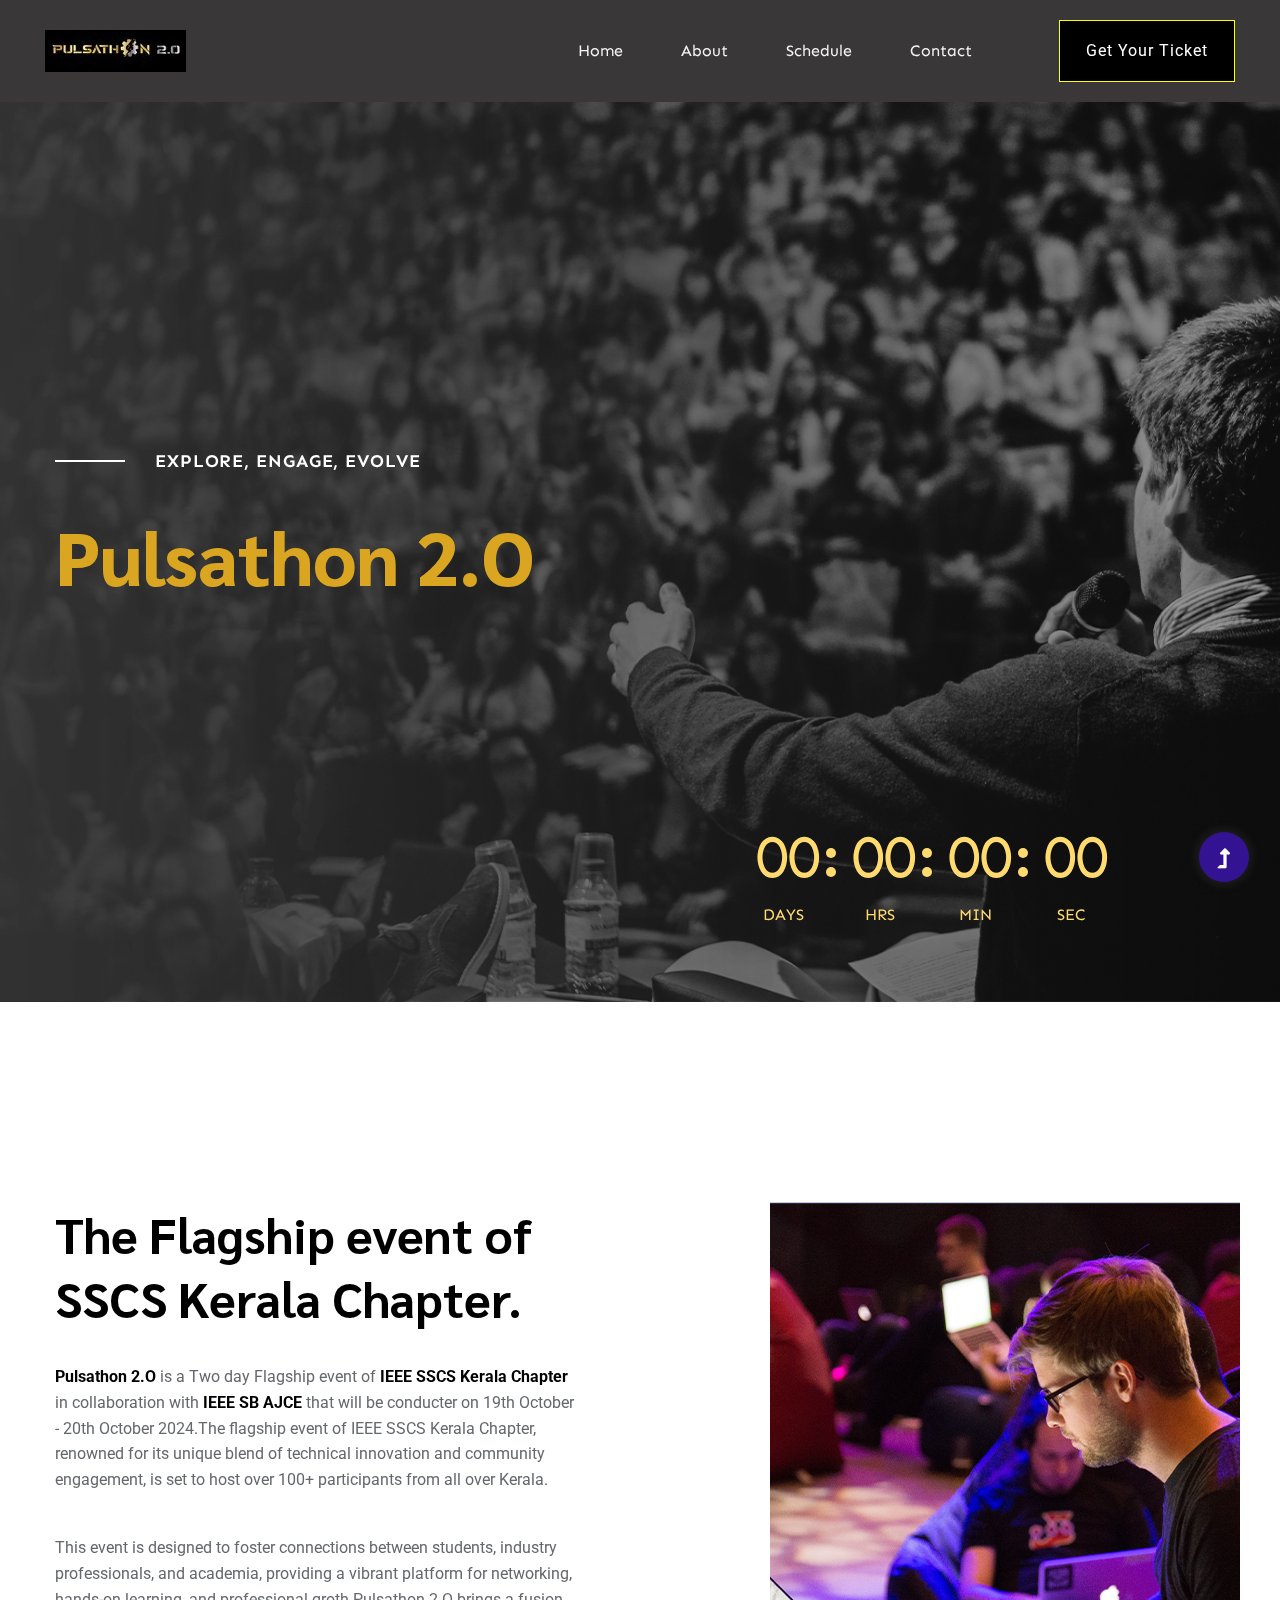
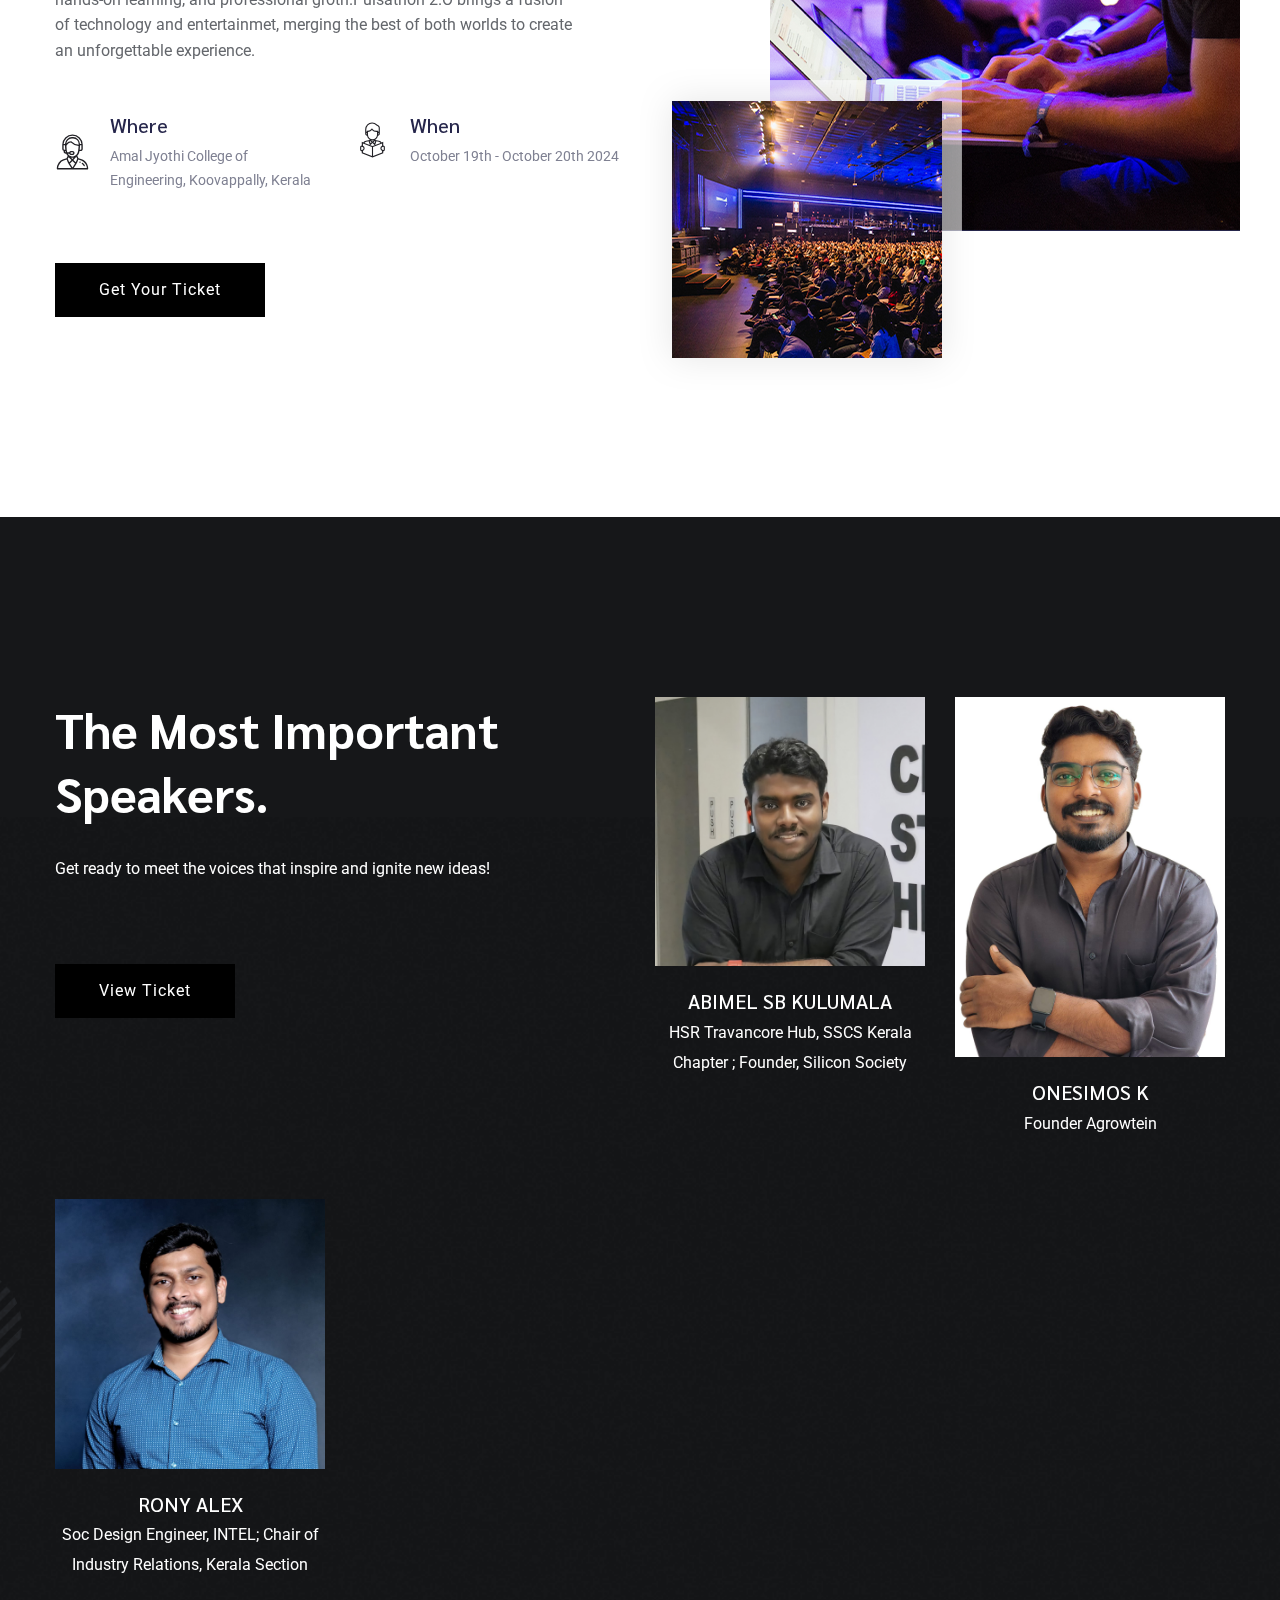
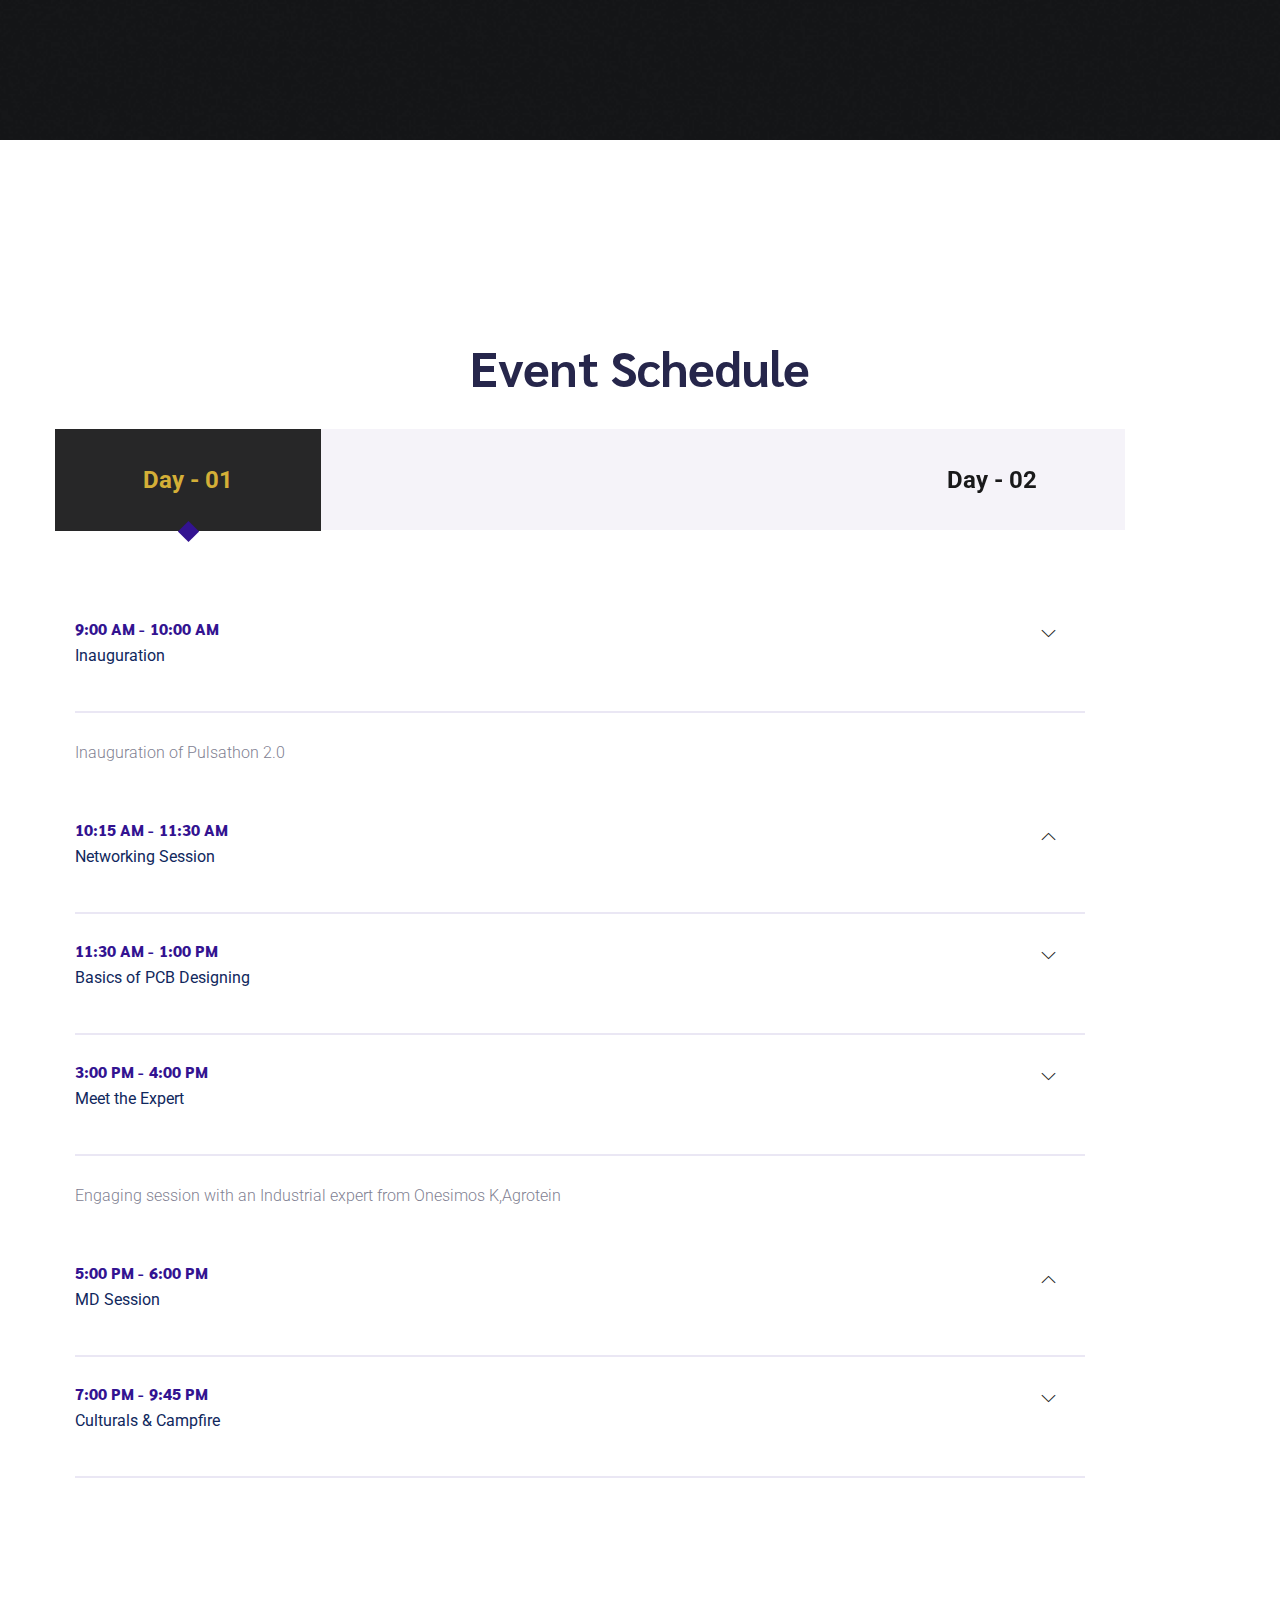
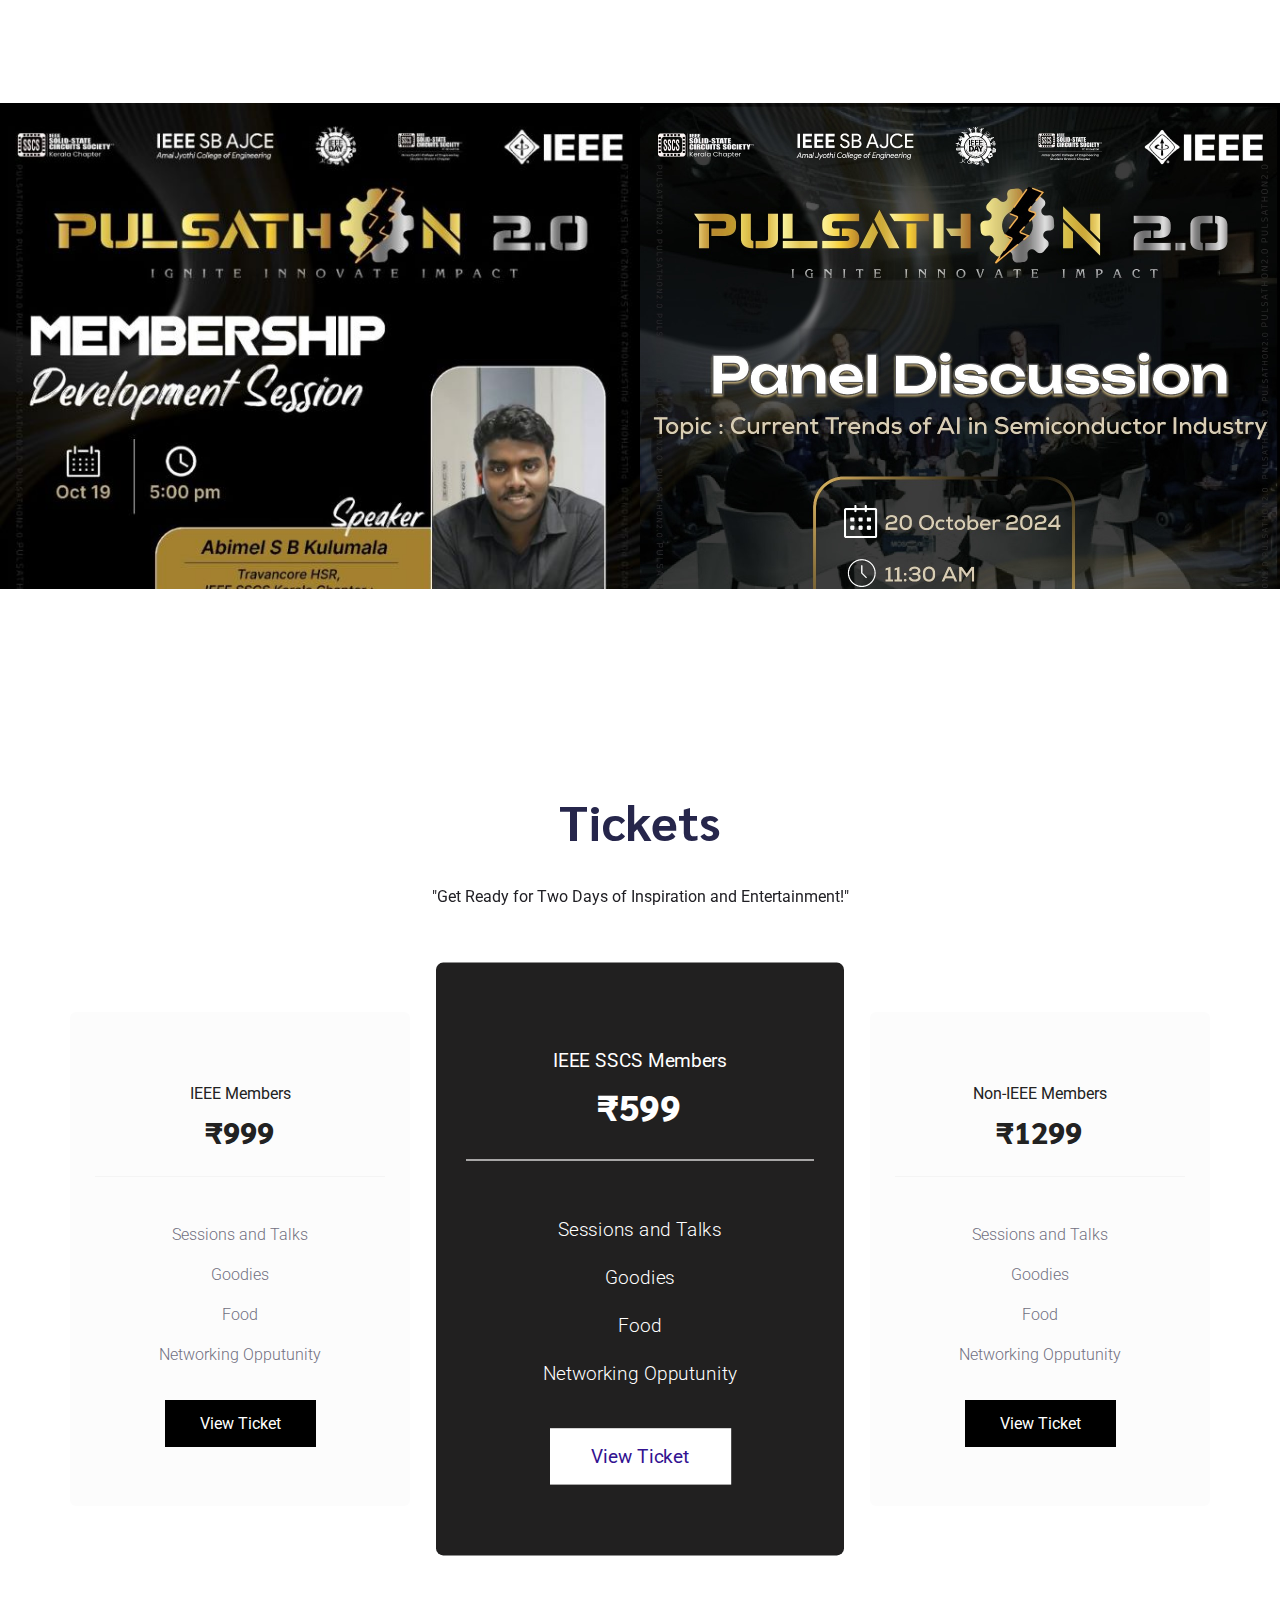
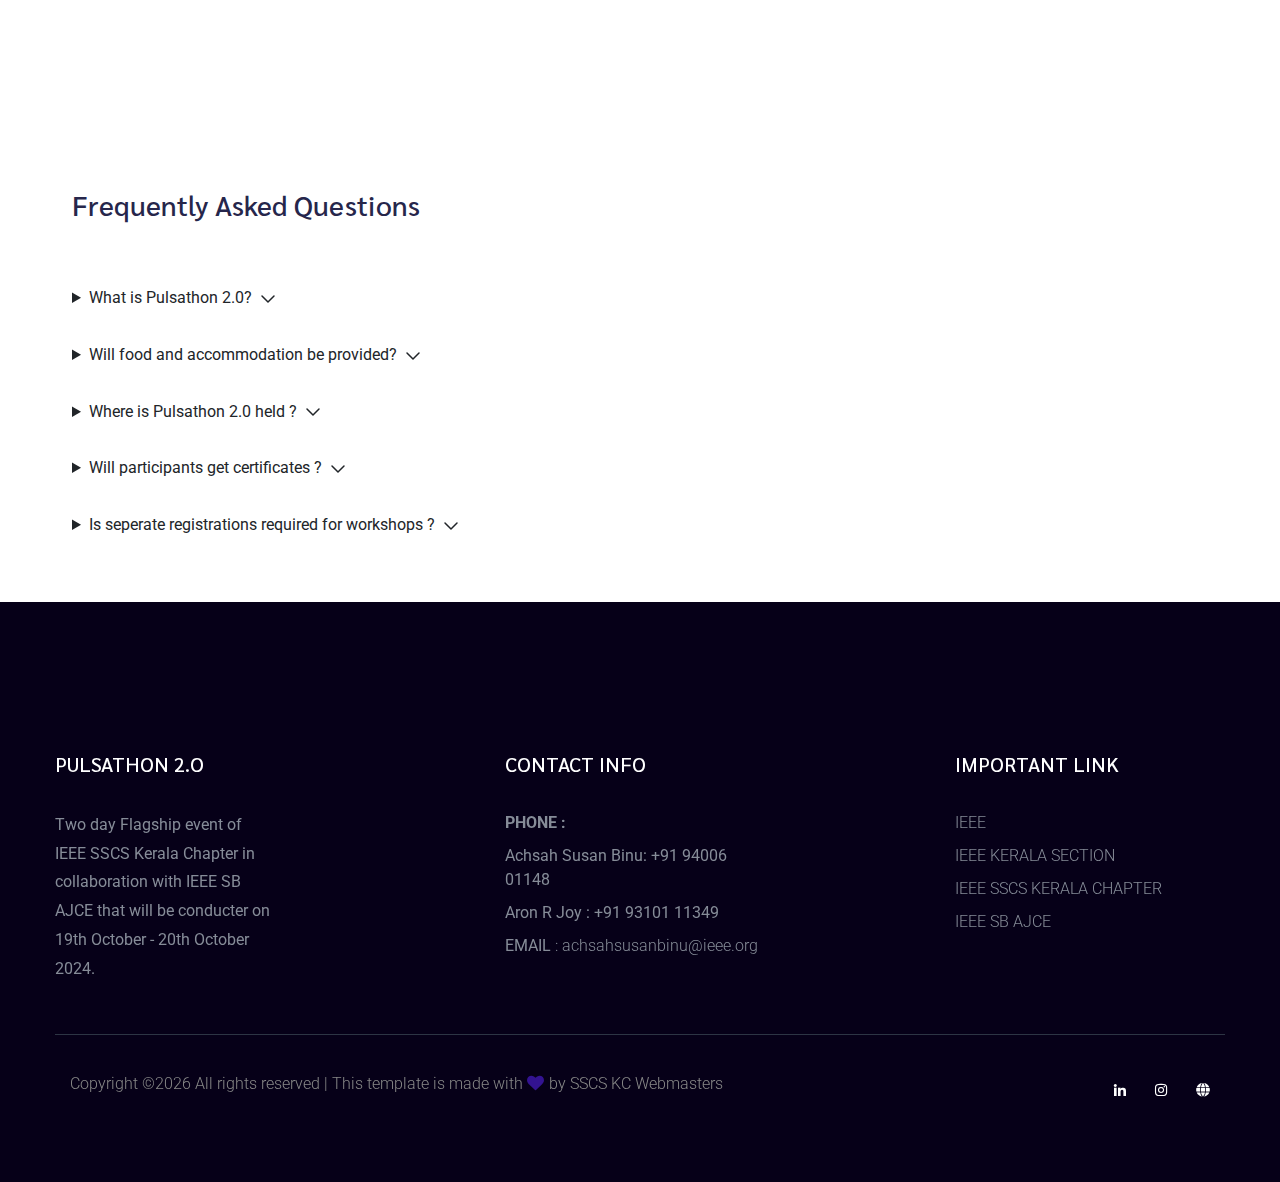
==== commit e2b7fbc1: "speaker,ticket rate,sessions updated" ====
--- a/index.html
+++ b/index.html
@@ -261,10 +261,10 @@
                         </div>
                     </div>
                 </div>
-                <!-- <div class="col-lg-3 col-md-4 col-sm-6">
+                 <div class="col-lg-3 col-md-4 col-sm-6">
                     <div class="single-team mb-30">
                         <div class="team-img">
-                            <img src="assets/img/gallery/team3.png" alt="">
+                            <img src="assets/img/gallery/rony.jpg" alt="">
                             
                             <ul class="team-social">
                                 <li><a href="#"><i class="fab fa-facebook-f"></i></a></li>
@@ -274,11 +274,11 @@
                         </div>
                         <div class="team-caption">
                             <h3><a href="#">Rony Alex</a></h3>
-                            <p> </p>
-                        </div>
-                    </div>
-                </div>
-                <div class="col-lg-3 col-md-4 col-sm-6">
+                            <p>Soc Design Engineer, INTEL; Chair of Industry Relations, Kerala Section </p>
+                        </div>
+                    </div>
+                </div> 
+                <!-- <div class="col-lg-3 col-md-4 col-sm-6">
                     <div class="single-team mb-30">
                         <div class="team-img">
                             <img src="assets/img/gallery/team4.png" alt="">
@@ -294,7 +294,7 @@
                             <p> Senior Program Manager, Rosh Ai</p>
                         </div>
                     </div>
-                </div> -->
+                </div> --> 
                 <!-- <div class="col-lg-3 col-md-4 col-sm-6">
                     <div class="single-team mb-30">
                         <div class="team-img">
@@ -697,13 +697,13 @@
                         </div>
                     </div>
                 </div>
-                <!-- <div class="col-lg-6 col-md-6 col-sm-6">
+                <div class="col-lg-6 col-md-6 col-sm-6">
                     <div class="gallery-box">
                         <div class="single-gallery">
-                            <div class="gallery-img " style="background-image: url(assets/img/gallery/gallery2.png);"></div>
-                        </div>
-                    </div>
-                </div>  -->
+                            <div class="gallery-img " style="background-image: url(assets/img/gallery/panel_discussion.jpg);"></div>
+                        </div>
+                    </div>
+                </div> 
                 <!-- <div class="col-lg-6 col-md-6 col-sm-6">
                     <div class="gallery-box">
                         <div class="single-gallery">
@@ -753,7 +753,7 @@
                     <div class="single-card text-center mb-30">
                         <div class="card-top">
                             <span>IEEE Members</span>
-                            <h4> ₹899</h4>
+                            <h4> ₹999</h4>
                         </div>
                         <div class="card-bottom">
                             <ul>
@@ -770,7 +770,7 @@
                     <div class="single-card active text-center mb-30" style="background-color: rgb(33, 32, 32);">
                         <div class="card-top">
                             <span>IEEE SSCS Members</span>
-                            <h4>₹499</h4>
+                            <h4>₹599</h4>
                         </div>
                         <div class="card-bottom">
                             <ul>
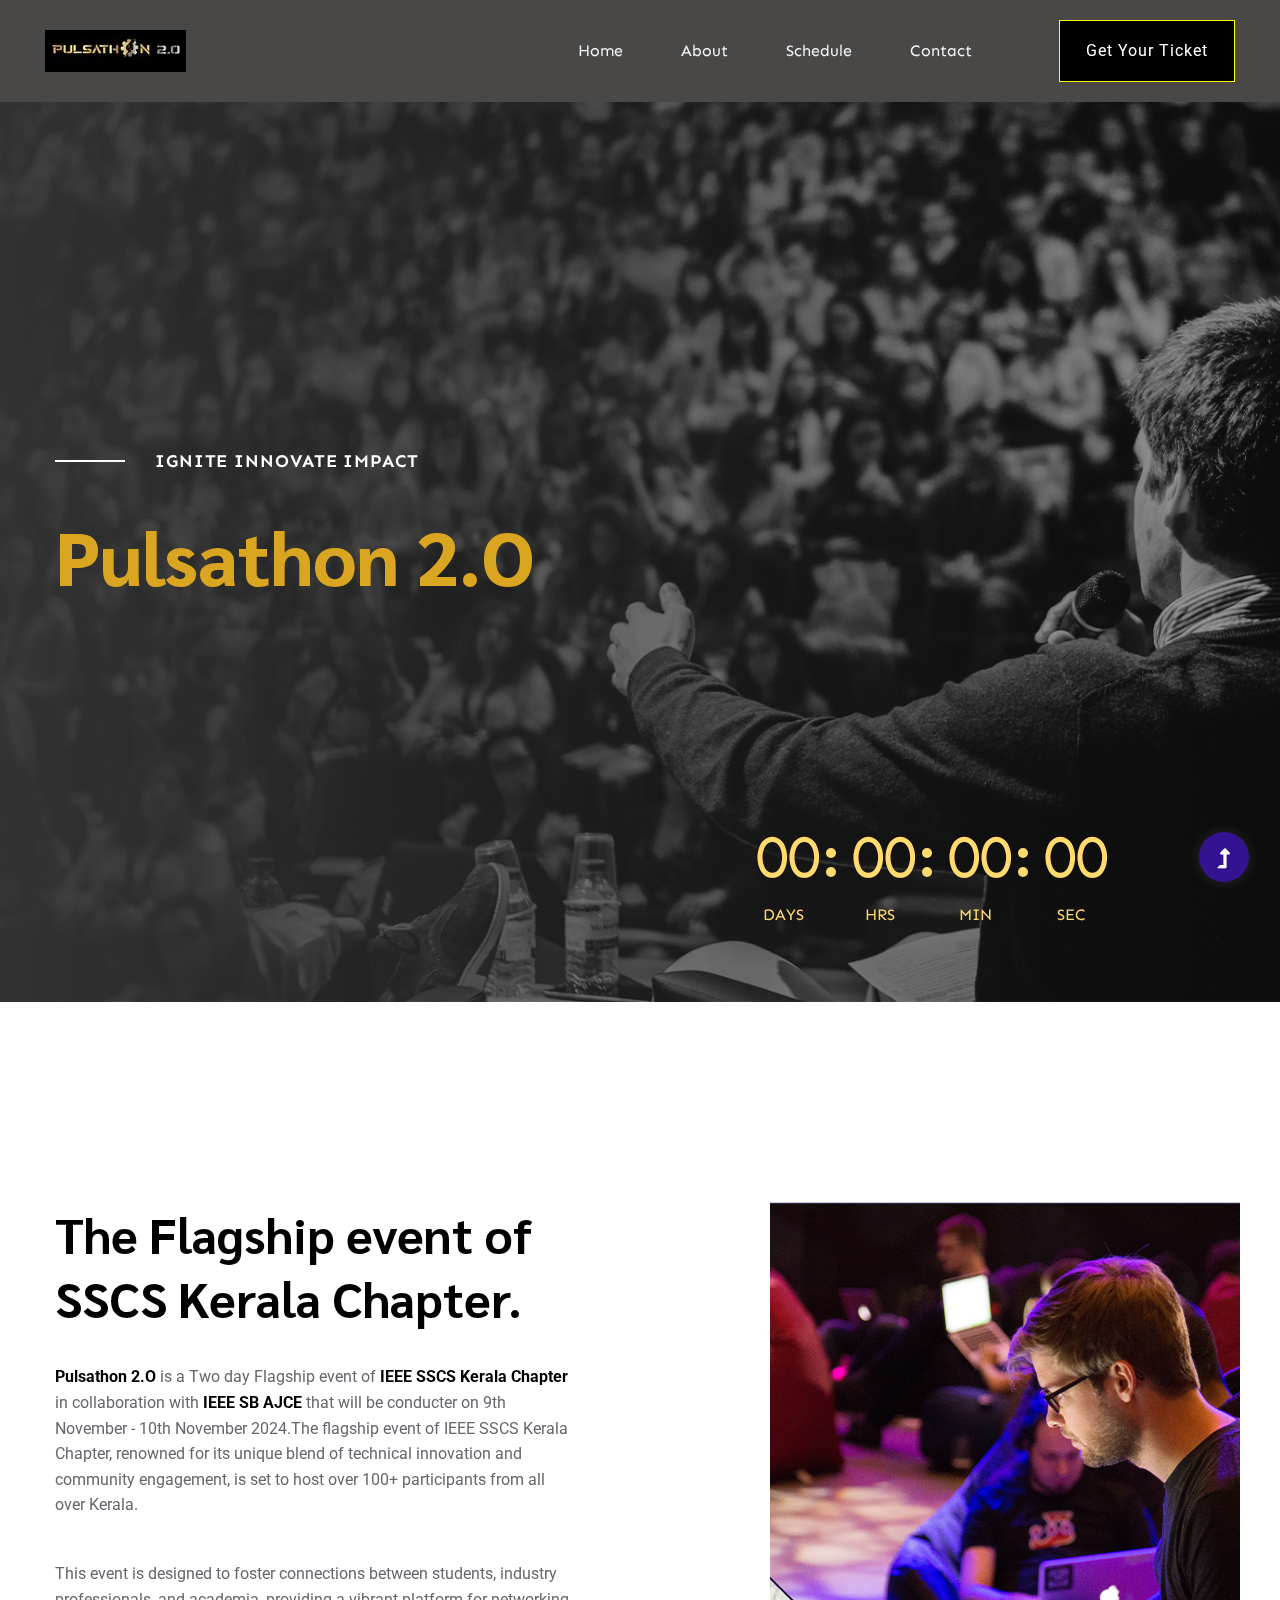
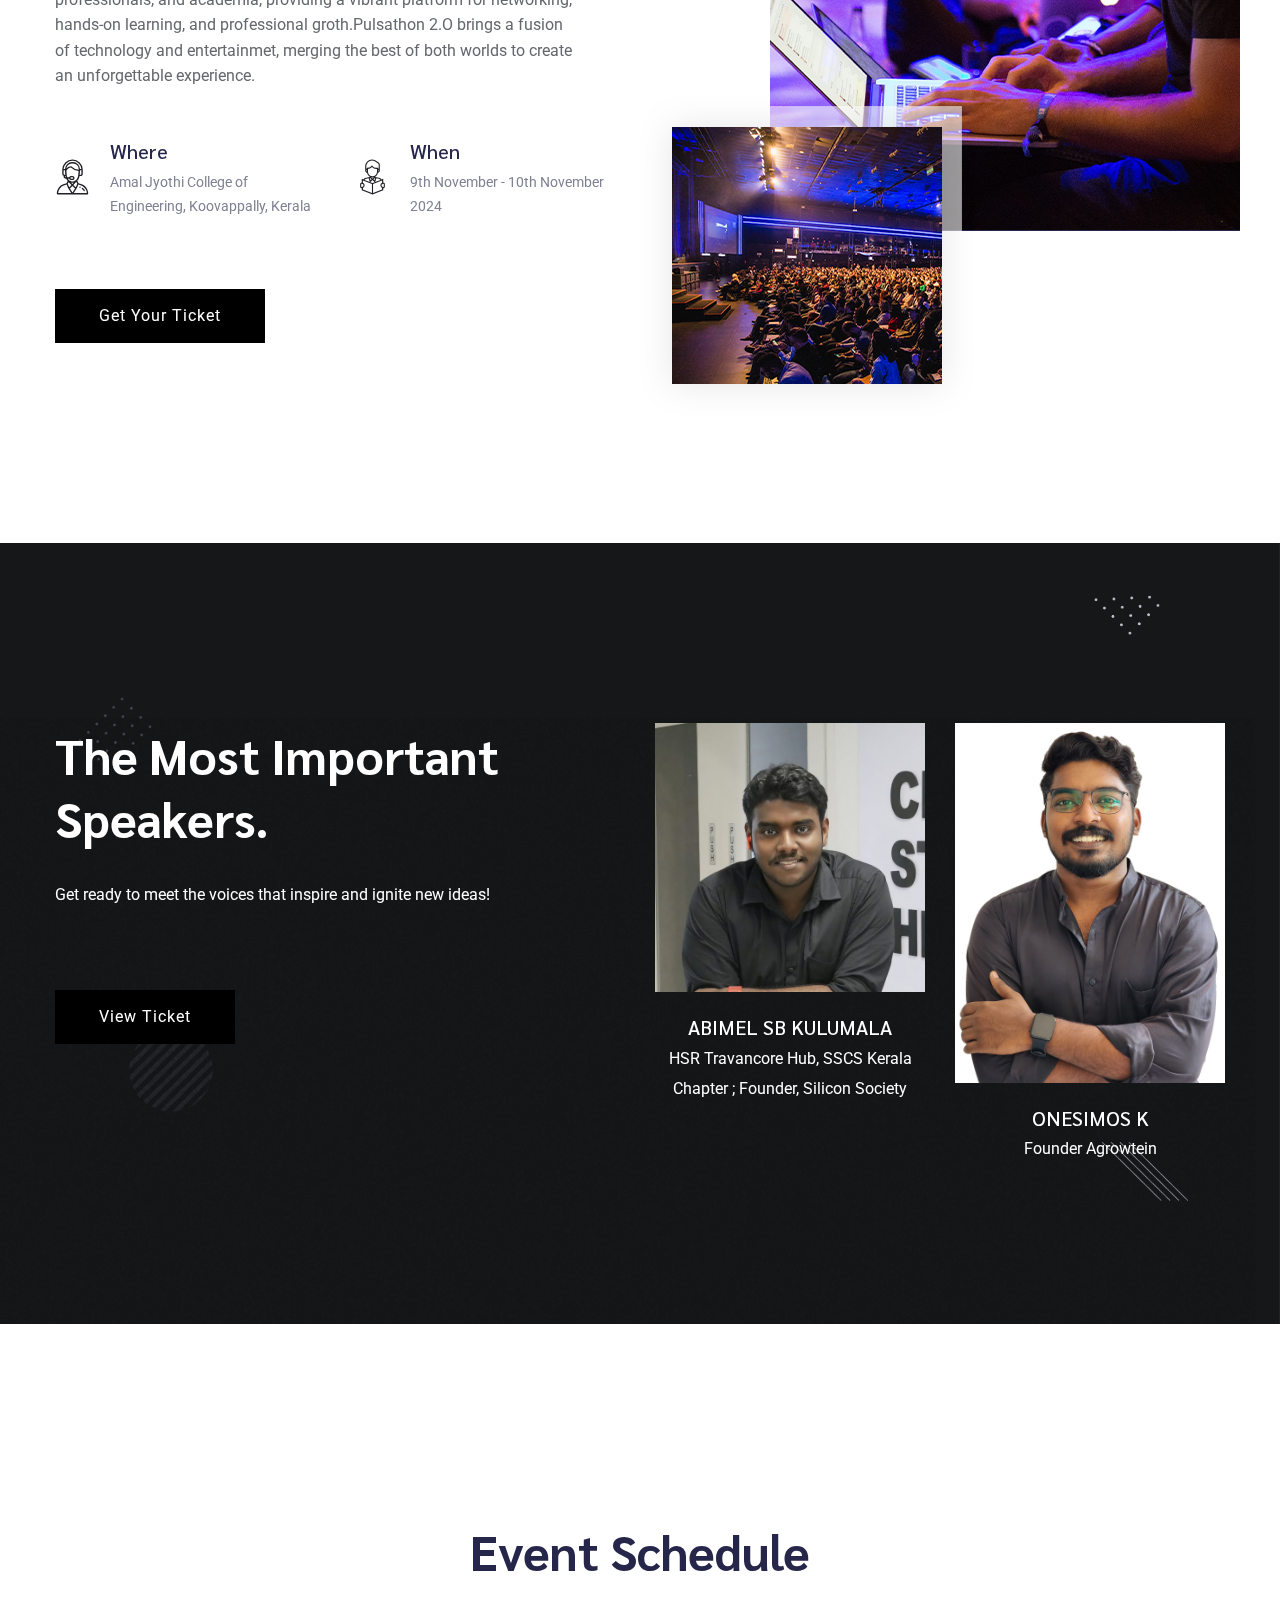
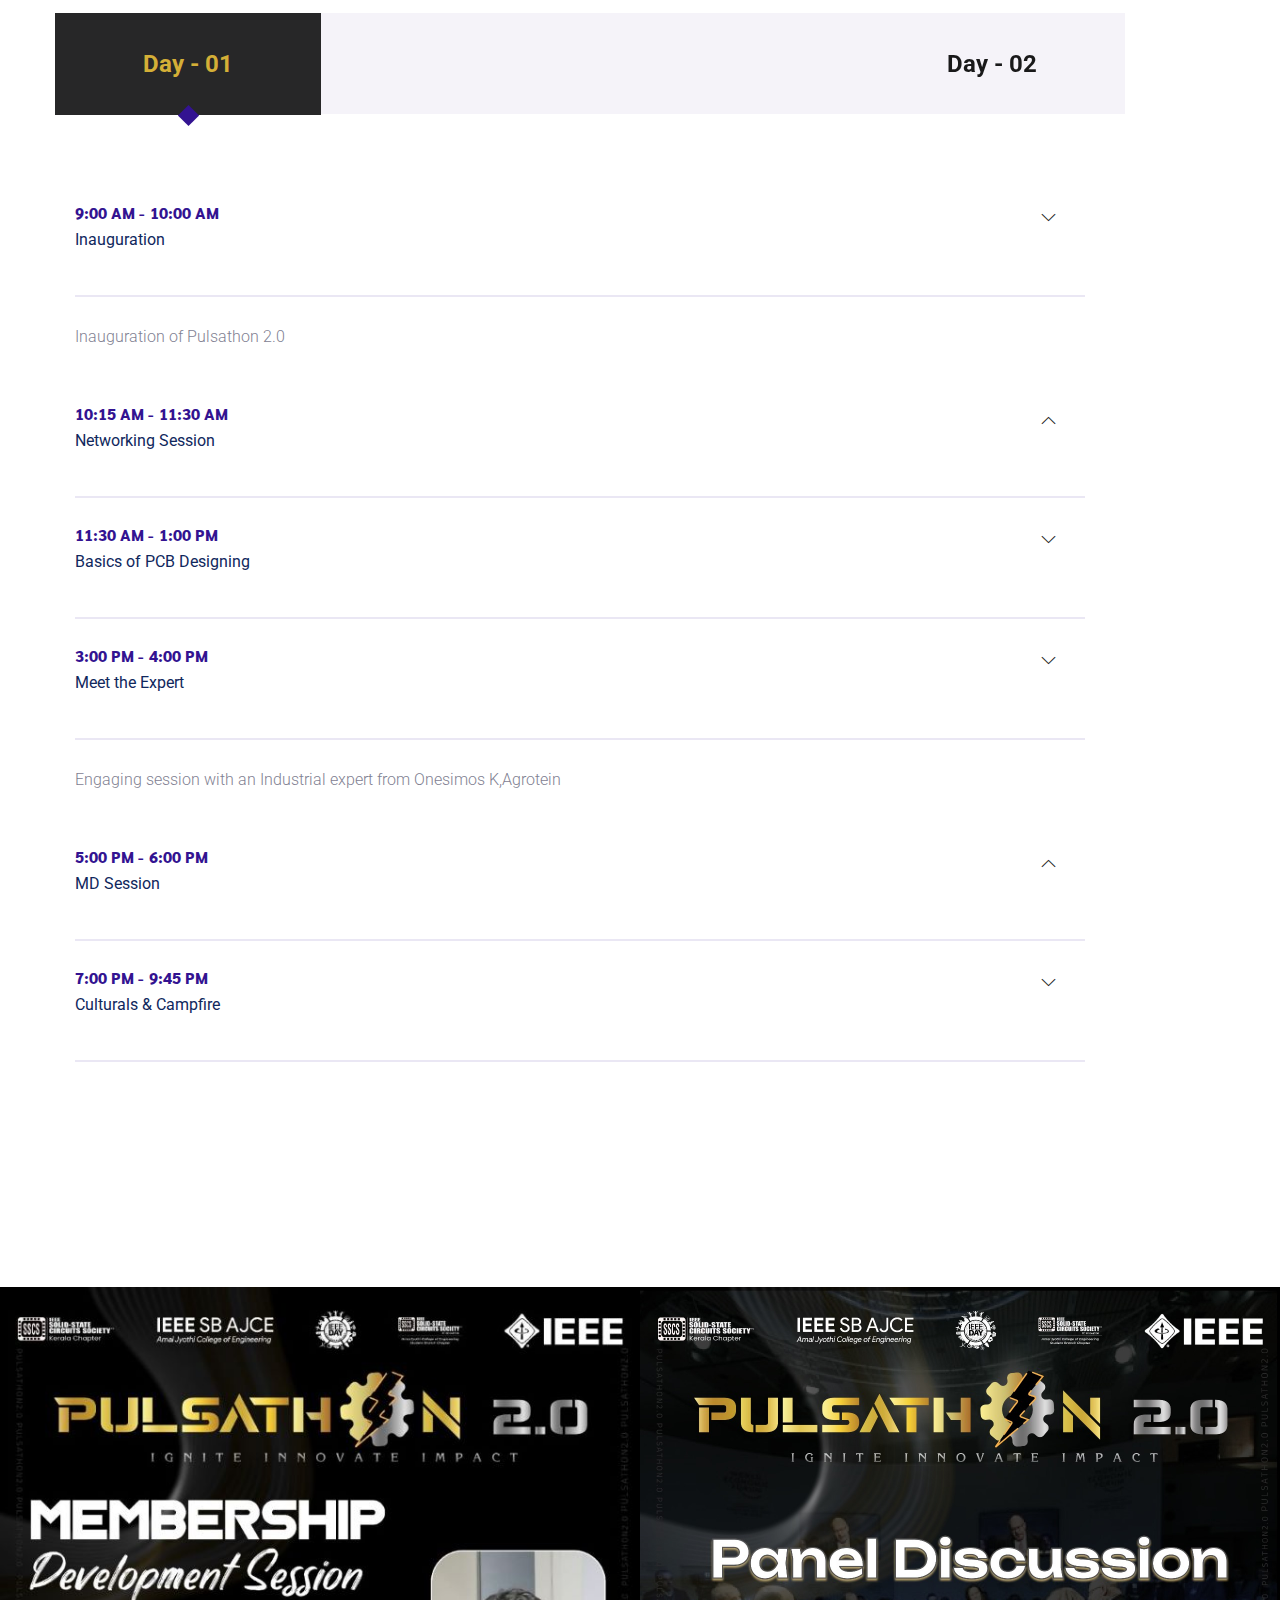
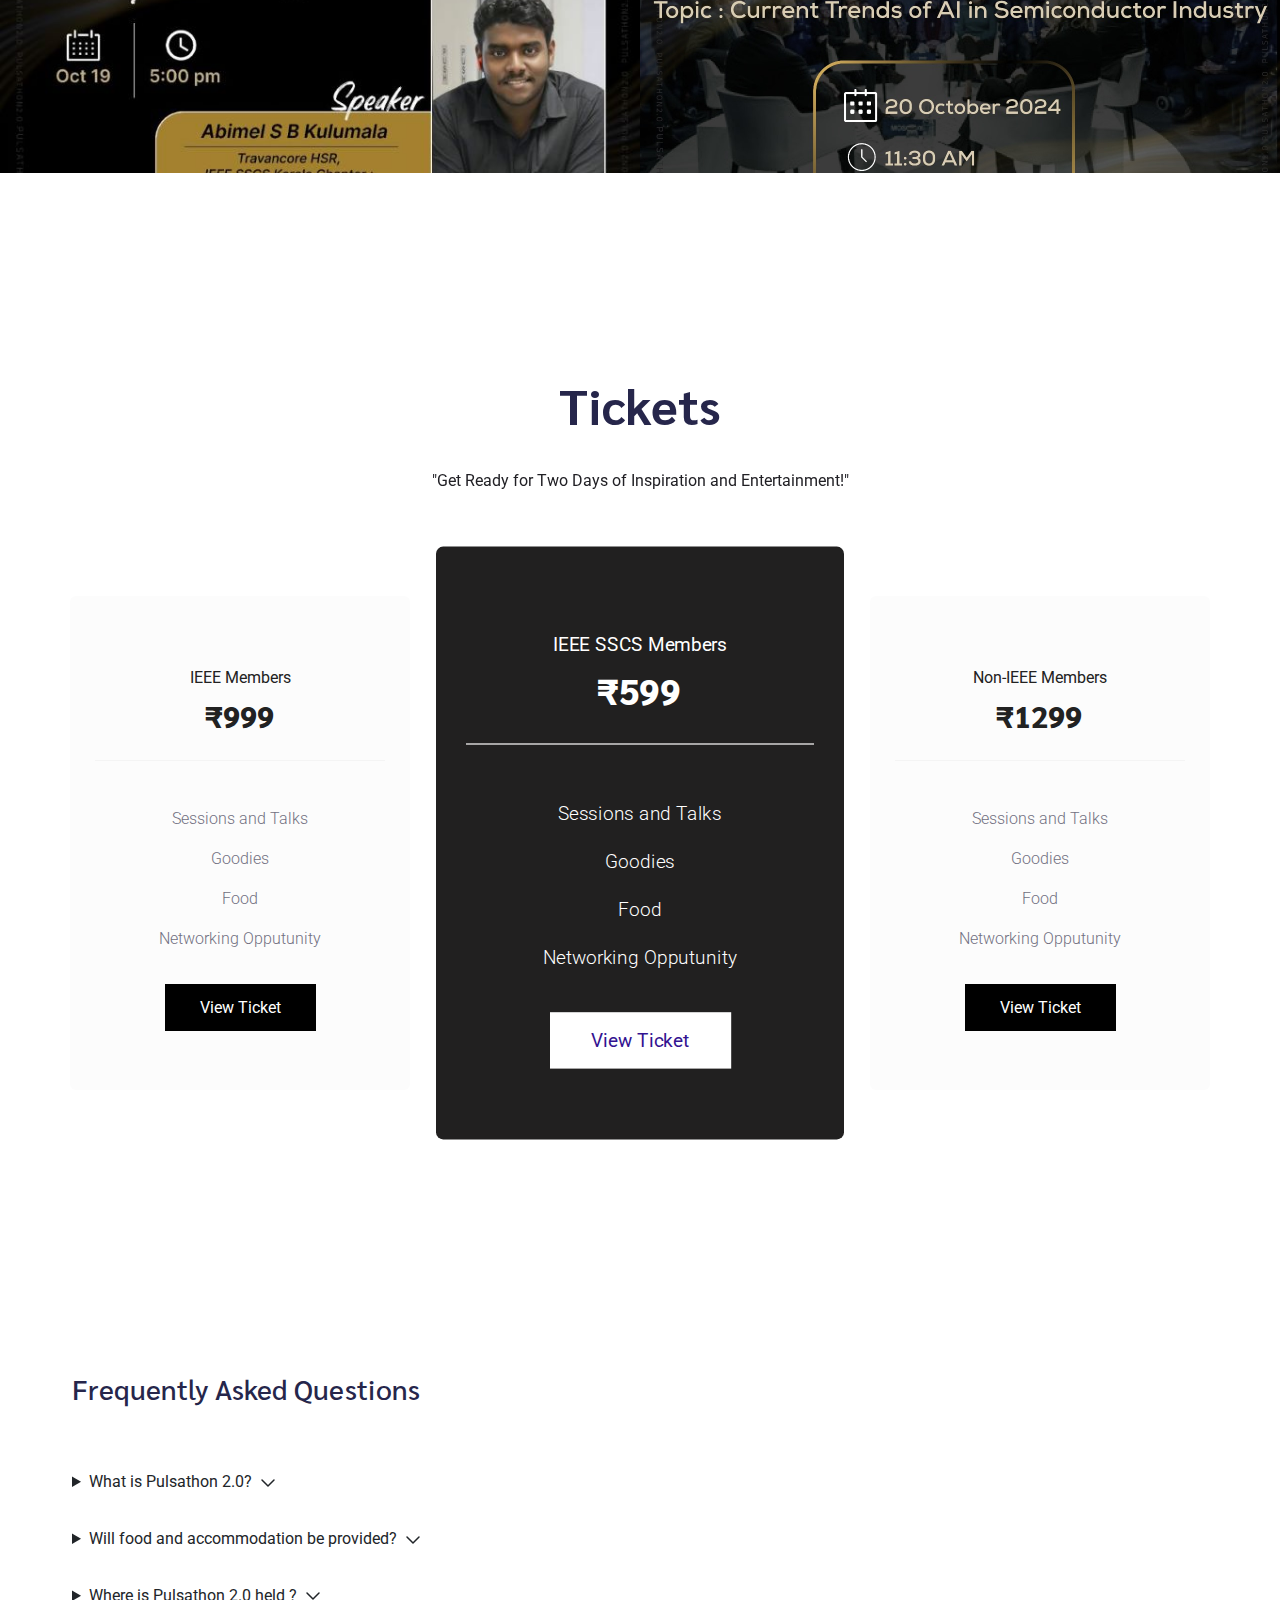
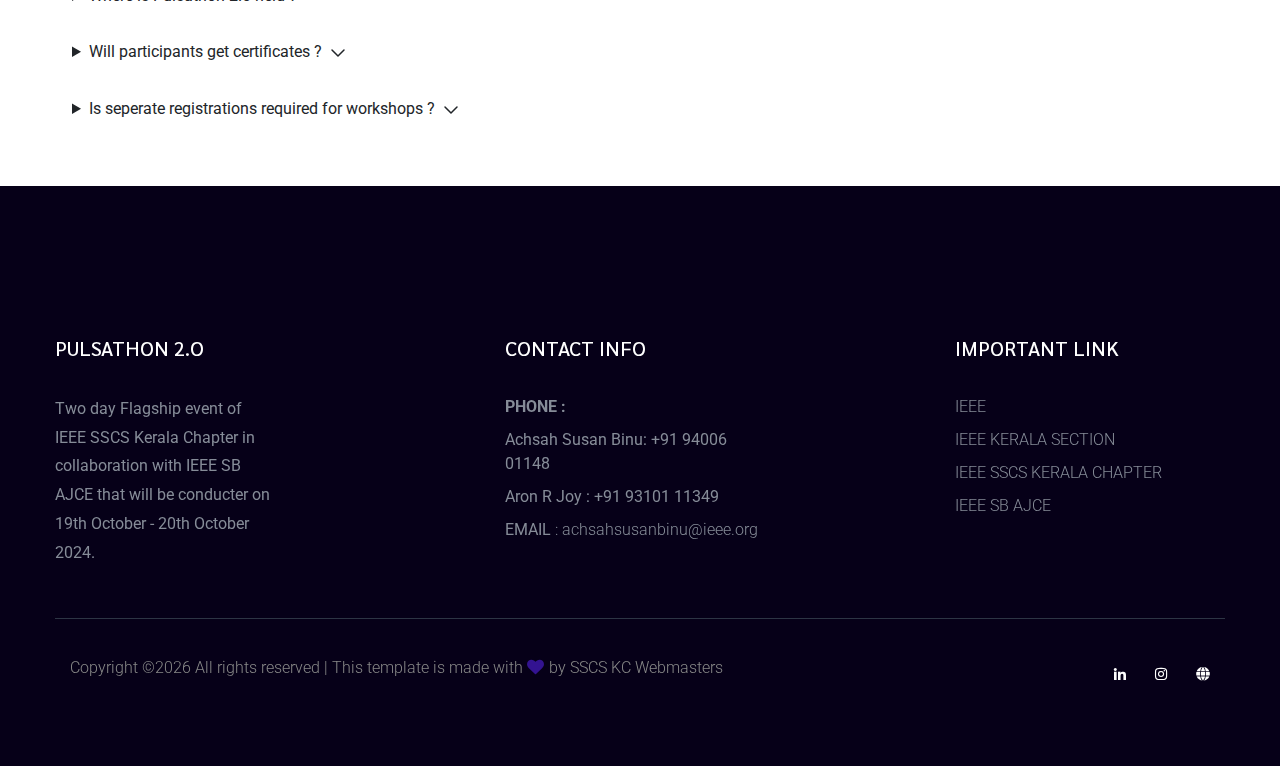
==== commit 12f8a694: "dates changed" ====
--- a/index.html
+++ b/index.html
@@ -101,7 +101,7 @@
                     <div class="row">
                         <div class="col-xl-8 col-lg-8 col-md-9 col-sm-10">
                             <div class="hero__caption">
-                                <span data-animation="fadeInLeft" data-delay=".1s">Explore, Engage, Evolve</span>
+                                <span data-animation="fadeInLeft" data-delay=".1s">Ignite  Innovate  Impact</span>
                                 <h1 data-animation="fadeInLeft" data-delay=".5s" style="color: goldenrod;">Pulsathon 2.O</h1>
                                 
                                 <!-- Hero-btn -->
@@ -122,7 +122,7 @@
                     <div class="row">
                         <div class="col-xl-8 col-lg-8 col-md-9 col-sm-10">
                             <div class="hero__caption">
-                                <span data-animation="fadeInLeft" data-delay=".1s">Explore, Engage, Evolve</span>
+                                <span data-animation="fadeInLeft" data-delay=".1s">Ignite  Innovate  Impact</span>
                                 <h1 data-animation="fadeInLeft" data-delay=".5s">Pulsathon 2.O</h1>
                                 <!-- Hero-btn -->
                                 <!-- <div class="slider-btns">
@@ -171,7 +171,7 @@
                         <div class="section-tittle mb-35">
                             <h2 style="color: black;">The Flagship event of SSCS Kerala Chapter.</h2>
                         </div>
-                        <p><b style="color: black;">Pulsathon 2.O</b> is a Two day Flagship event of <b style="color: black;">IEEE SSCS Kerala Chapter</b> in collaboration with <b style="color: black;">IEEE SB AJCE</b> that will be conducter on 19th October - 20th October 2024.The flagship event of IEEE SSCS Kerala Chapter, renowned for its unique blend of technical innovation and community engagement, is set to host over 100+ participants from all over Kerala.</p>
+                        <p><b style="color: black;">Pulsathon 2.O</b> is a Two day Flagship event of <b style="color: black;">IEEE SSCS Kerala Chapter</b> in collaboration with <b style="color: black;">IEEE SB AJCE</b> that will be conducter on 9th November - 10th November 2024.The flagship event of IEEE SSCS Kerala Chapter, renowned for its unique blend of technical innovation and community engagement, is set to host over 100+ participants from all over Kerala.</p>
                         <p>This event is designed to foster connections between students, industry professionals, and academia, providing a vibrant platform for networking, hands-on learning, and professional groth.Pulsathon 2.O brings a fusion of technology and entertainmet, merging the best of both worlds to create an unforgettable experience.</p>
                     </div>
                     <div class="row">
@@ -193,7 +193,7 @@
                                 </div>
                                 <div class="caption">
                                     <h5>When</h5>
-                                    <p>October 19th - October 20th 2024</p>
+                                    <p>9th November - 10th November 2024</p>
                                 </div>
                             </div>
                         </div>
@@ -233,7 +233,7 @@
                             <img src="assets/img/gallery/abimel.jpg" alt="">
                             <!-- Blog Social -->
                             <ul class="team-social">
-                                <li><a href="#"><i class="fab fa-facebook-f"></i></a></li>
+                                <li><a href="https://www.linkedin.com/in/abimelsbkulumala/"><i class="fab fa-linkedin"></i></a></li>
                                 <!-- <li><a href="#"><i class="fab fa-twitter"></i></a></li>
                                 <li><a href="#"><i class="fas fa-globe"></i></a></li> -->
                             </ul>
@@ -250,9 +250,9 @@
                             <img src="assets/img/gallery/onesimos.jpg" alt="">
                             <!-- Blog Social -->
                             <ul class="team-social">
-                                <li><a href="#"><i class="fab fa-facebook-f"></i></a></li>
-                                <li><a href="#"><i class="fab fa-twitter"></i></a></li>
-                                <li><a href="#"><i class="fas fa-globe"></i></a></li>
+                                <li><a href="https://www.linkedin.com/in/onesimos-kk/"><i class="fab fa-linkedin"></i></a></li>
+                                <!-- <li><a href="#"><i class="fab fa-twitter"></i></a></li>
+                                <li><a href="#"><i class="fas fa-globe"></i></a></li> -->
                             </ul>
                         </div>
                         <div class="team-caption">
@@ -261,7 +261,7 @@
                         </div>
                     </div>
                 </div>
-                 <div class="col-lg-3 col-md-4 col-sm-6">
+                 <!-- <div class="col-lg-3 col-md-4 col-sm-6">
                     <div class="single-team mb-30">
                         <div class="team-img">
                             <img src="assets/img/gallery/rony.jpg" alt="">
@@ -277,7 +277,7 @@
                             <p>Soc Design Engineer, INTEL; Chair of Industry Relations, Kerala Section </p>
                         </div>
                     </div>
-                </div> 
+                </div>  -->
                 <!-- <div class="col-lg-3 col-md-4 col-sm-6">
                     <div class="single-team mb-30">
                         <div class="team-img">
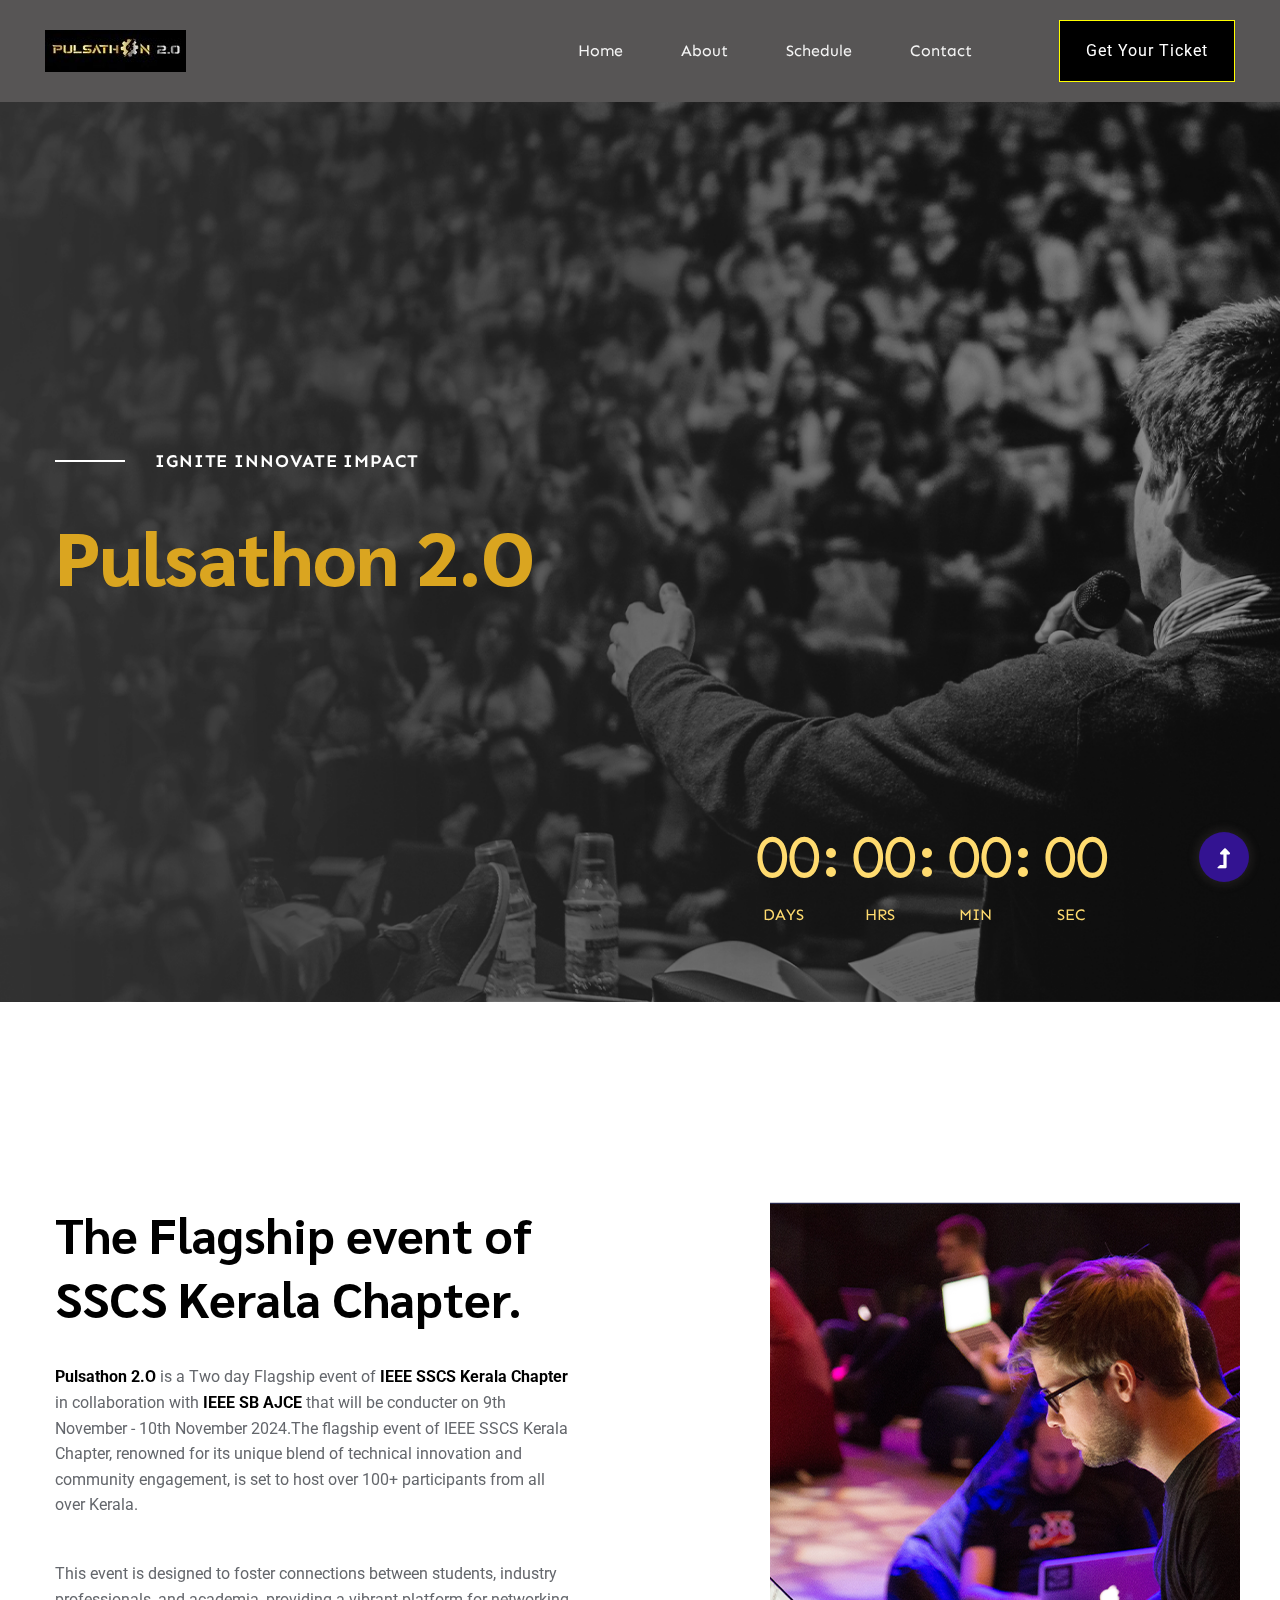
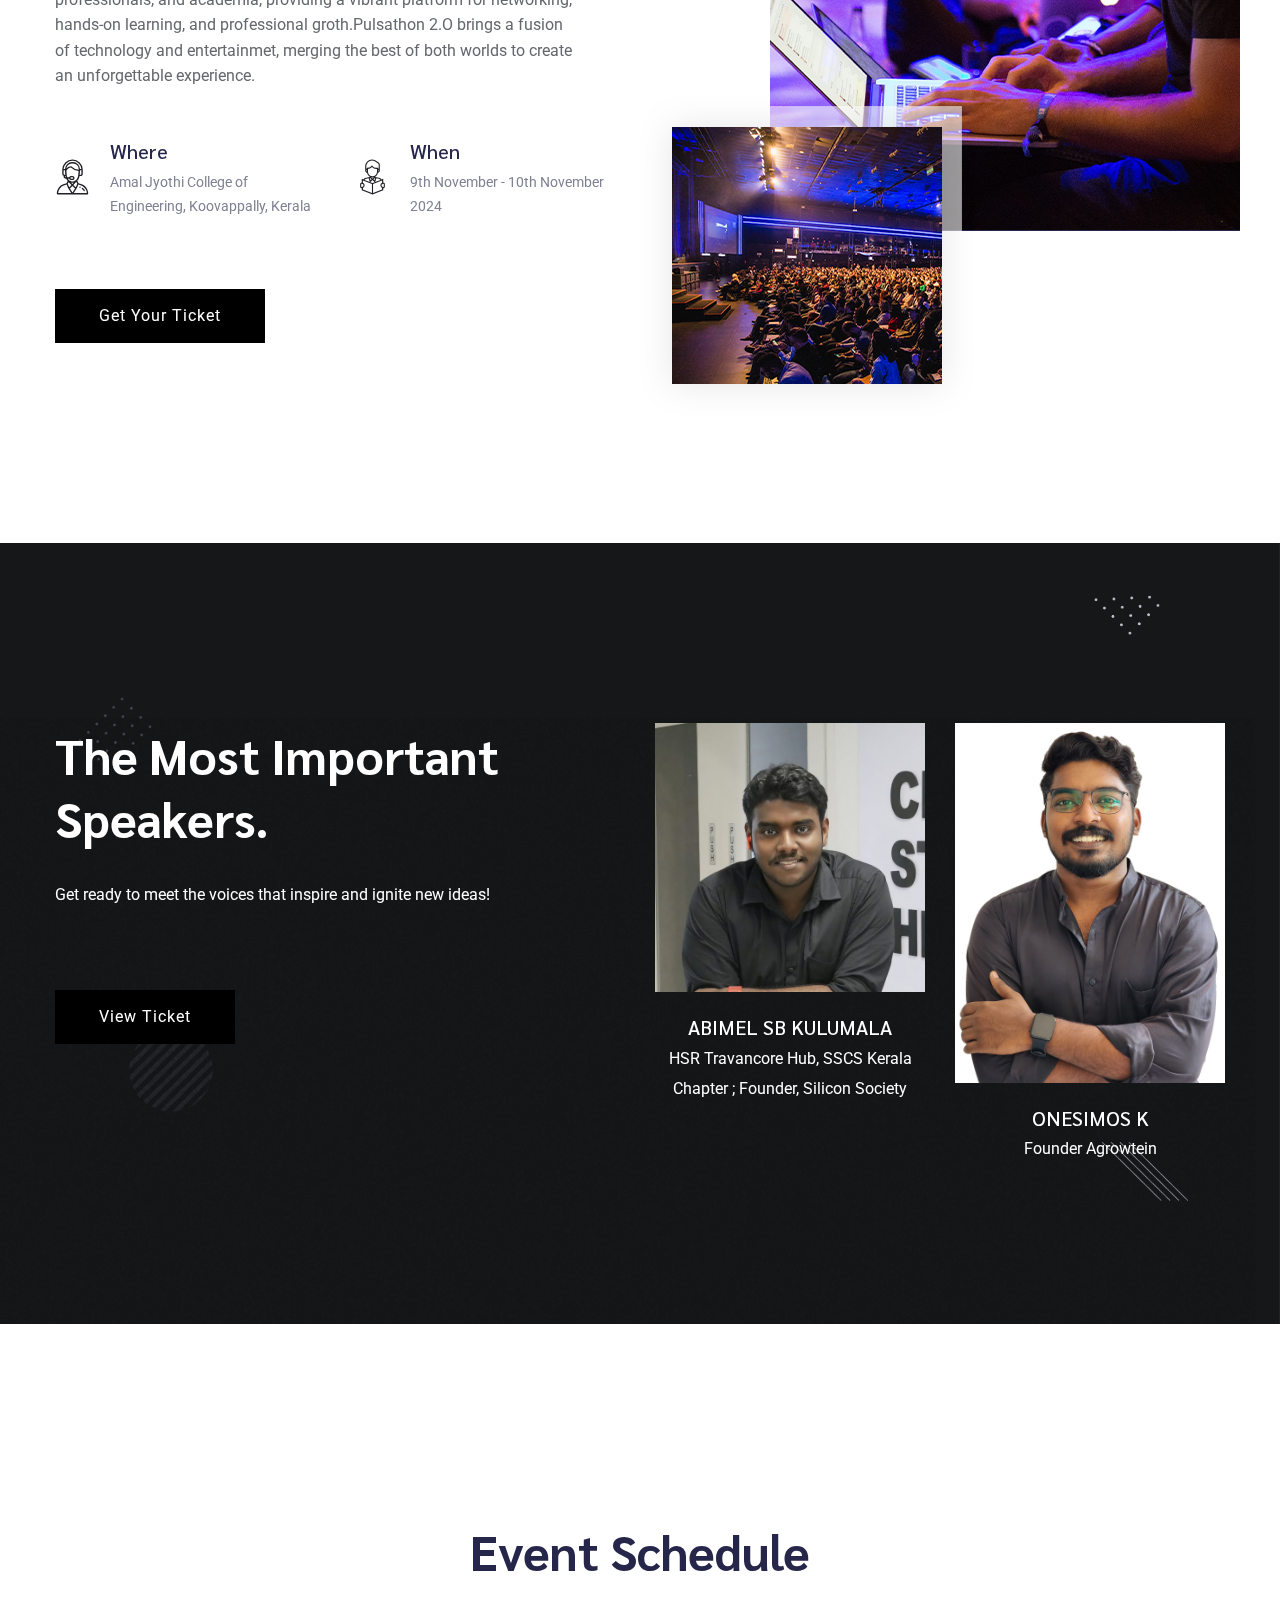
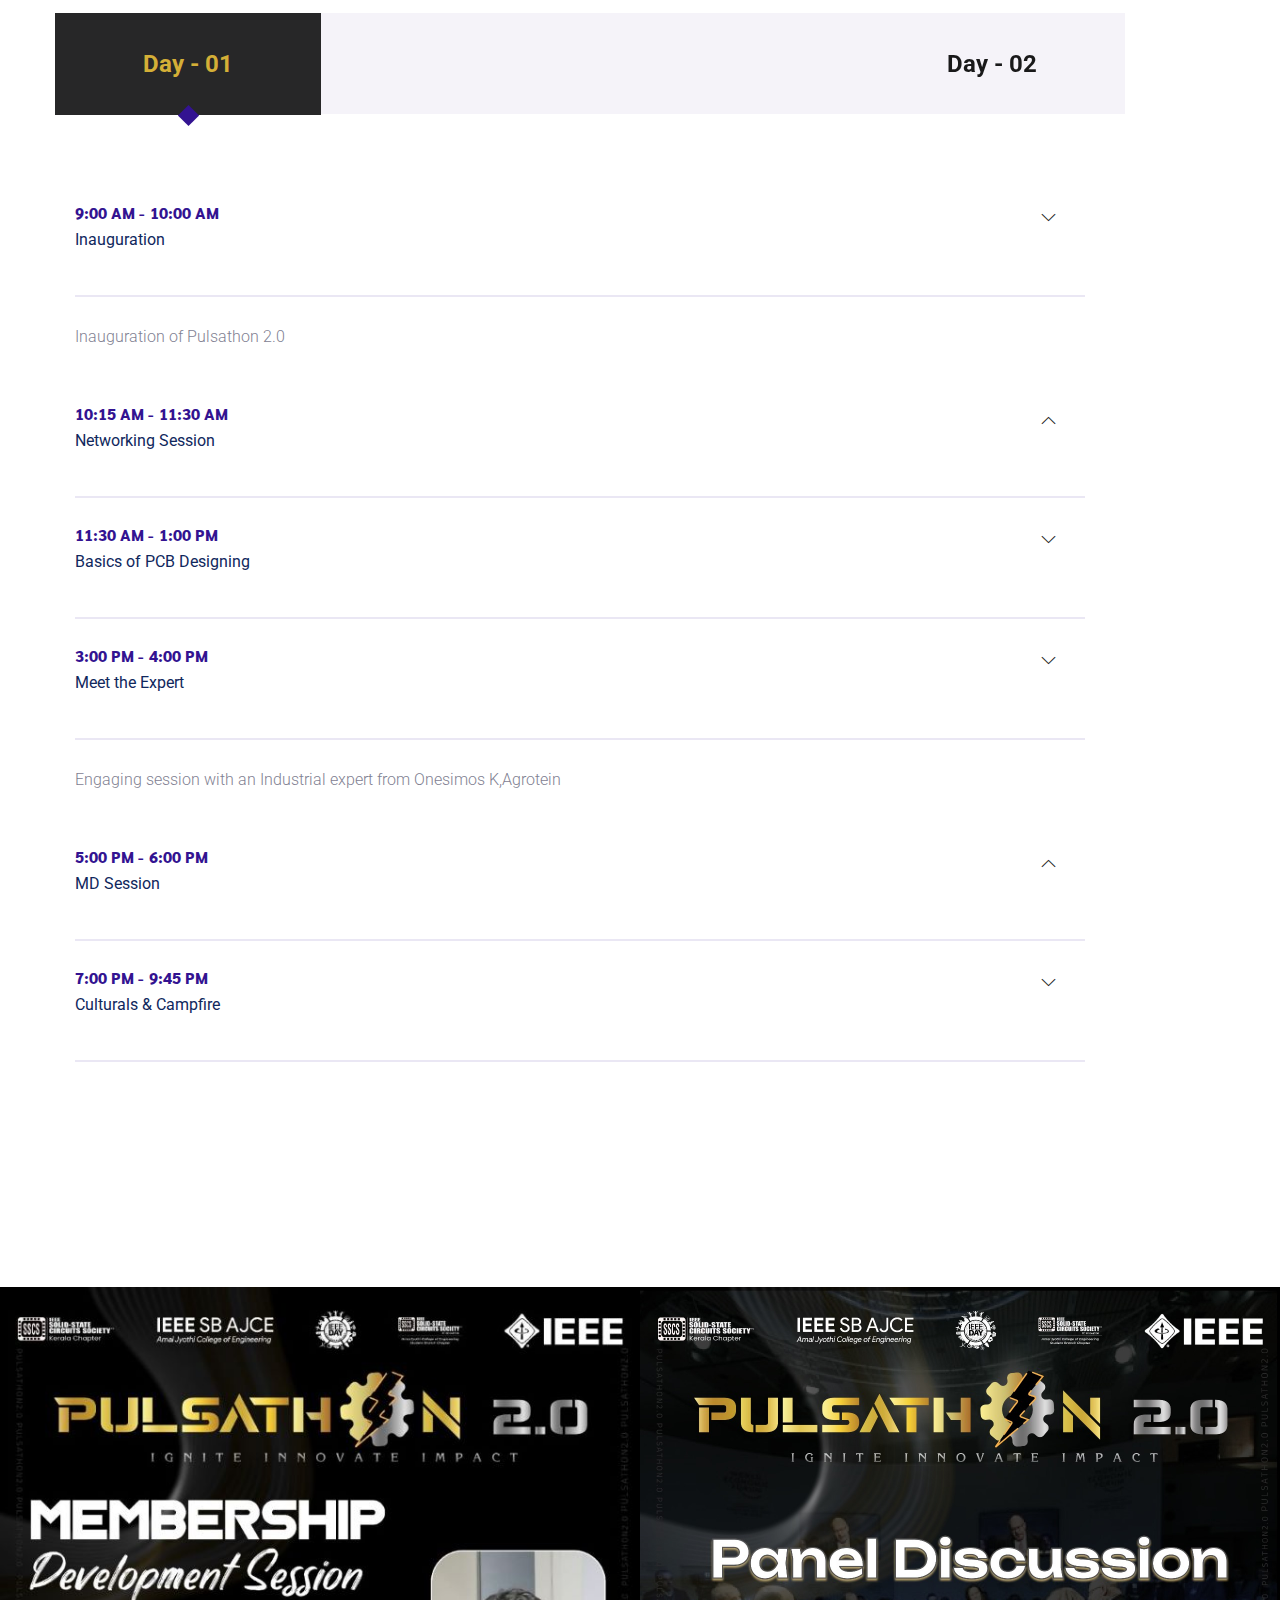
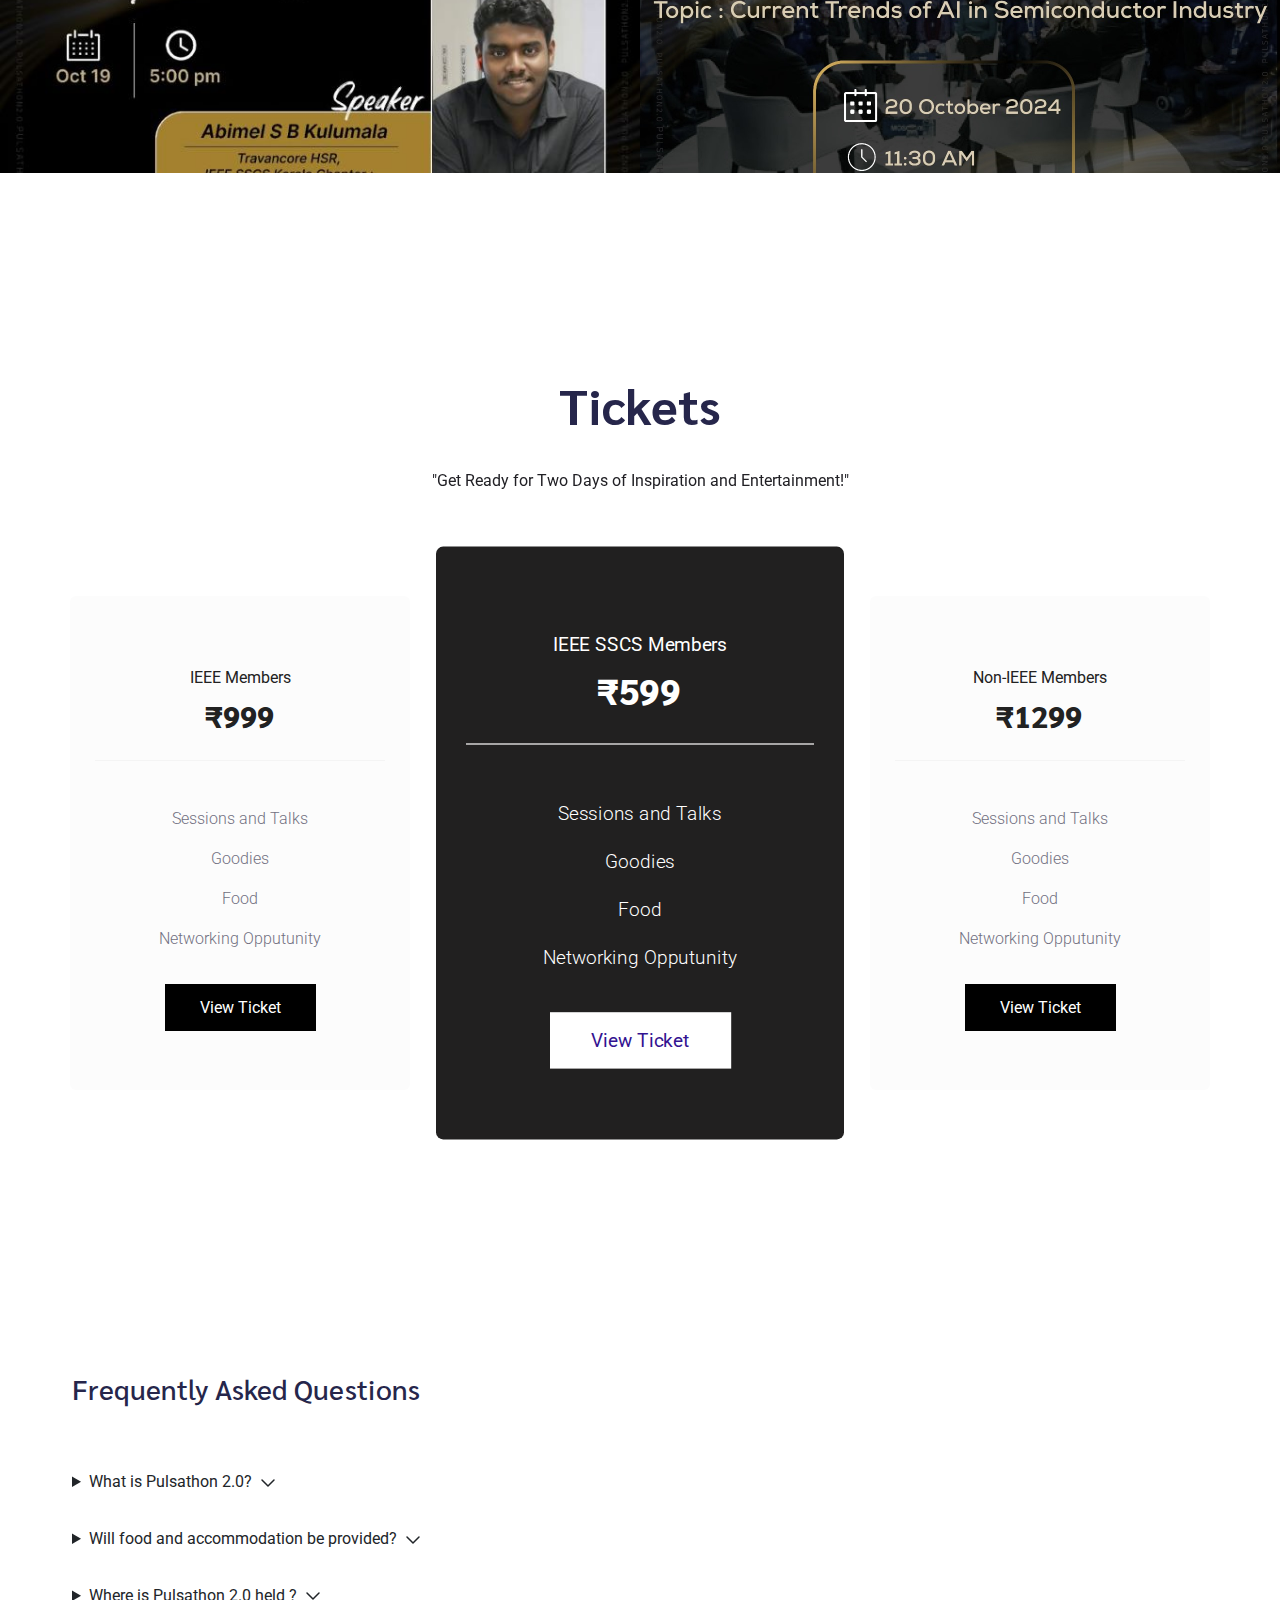
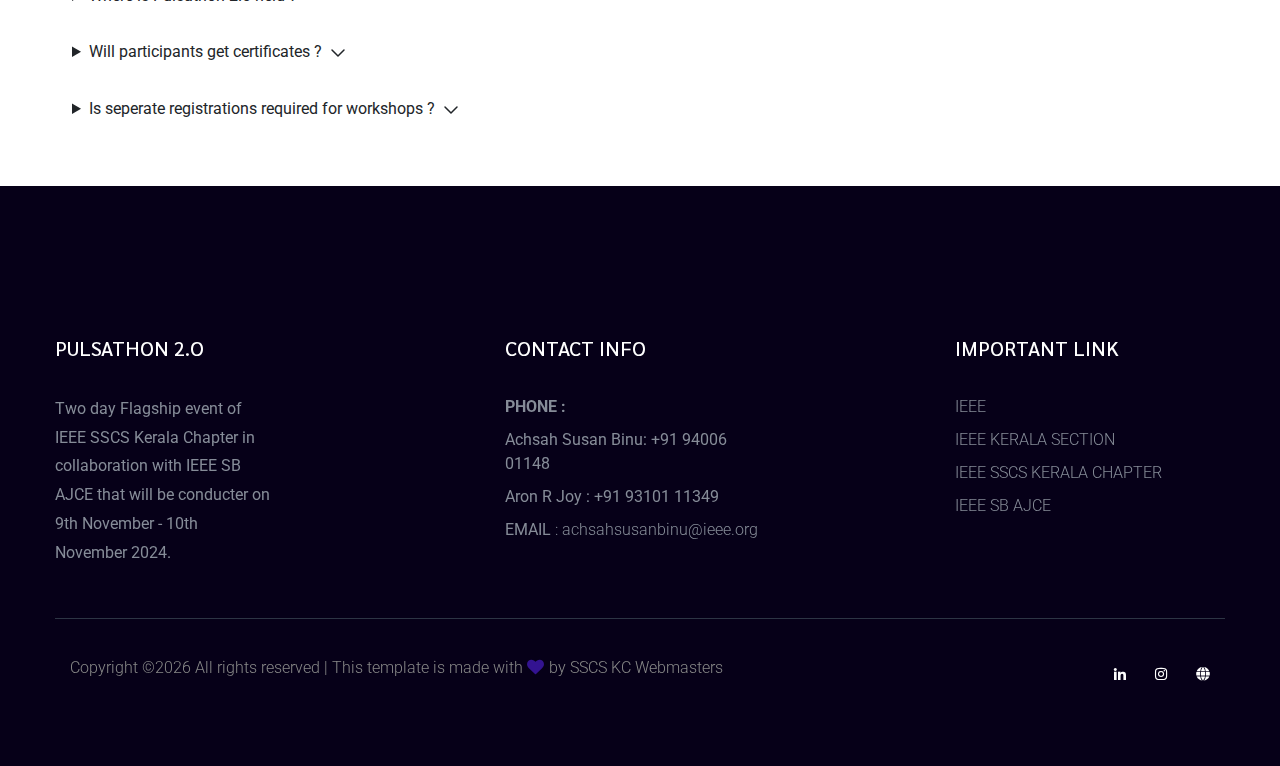
==== commit 674939de: "dates changed" ====
--- a/index.html
+++ b/index.html
@@ -1028,7 +1028,7 @@
                              <div class="footer-tittle">
                                  <h4>Pulsathon 2.O</h4>
                                  <div class="footer-pera">
-                                     <p>Two day Flagship event of IEEE SSCS Kerala Chapter in collaboration with IEEE SB AJCE that will be conducter on 19th October - 20th October 2024.</p>
+                                     <p>Two day Flagship event of IEEE SSCS Kerala Chapter in collaboration with IEEE SB AJCE that will be conducter on 9th November - 10th November 2024.</p>
                                 </div>
                              </div>
                          </div>
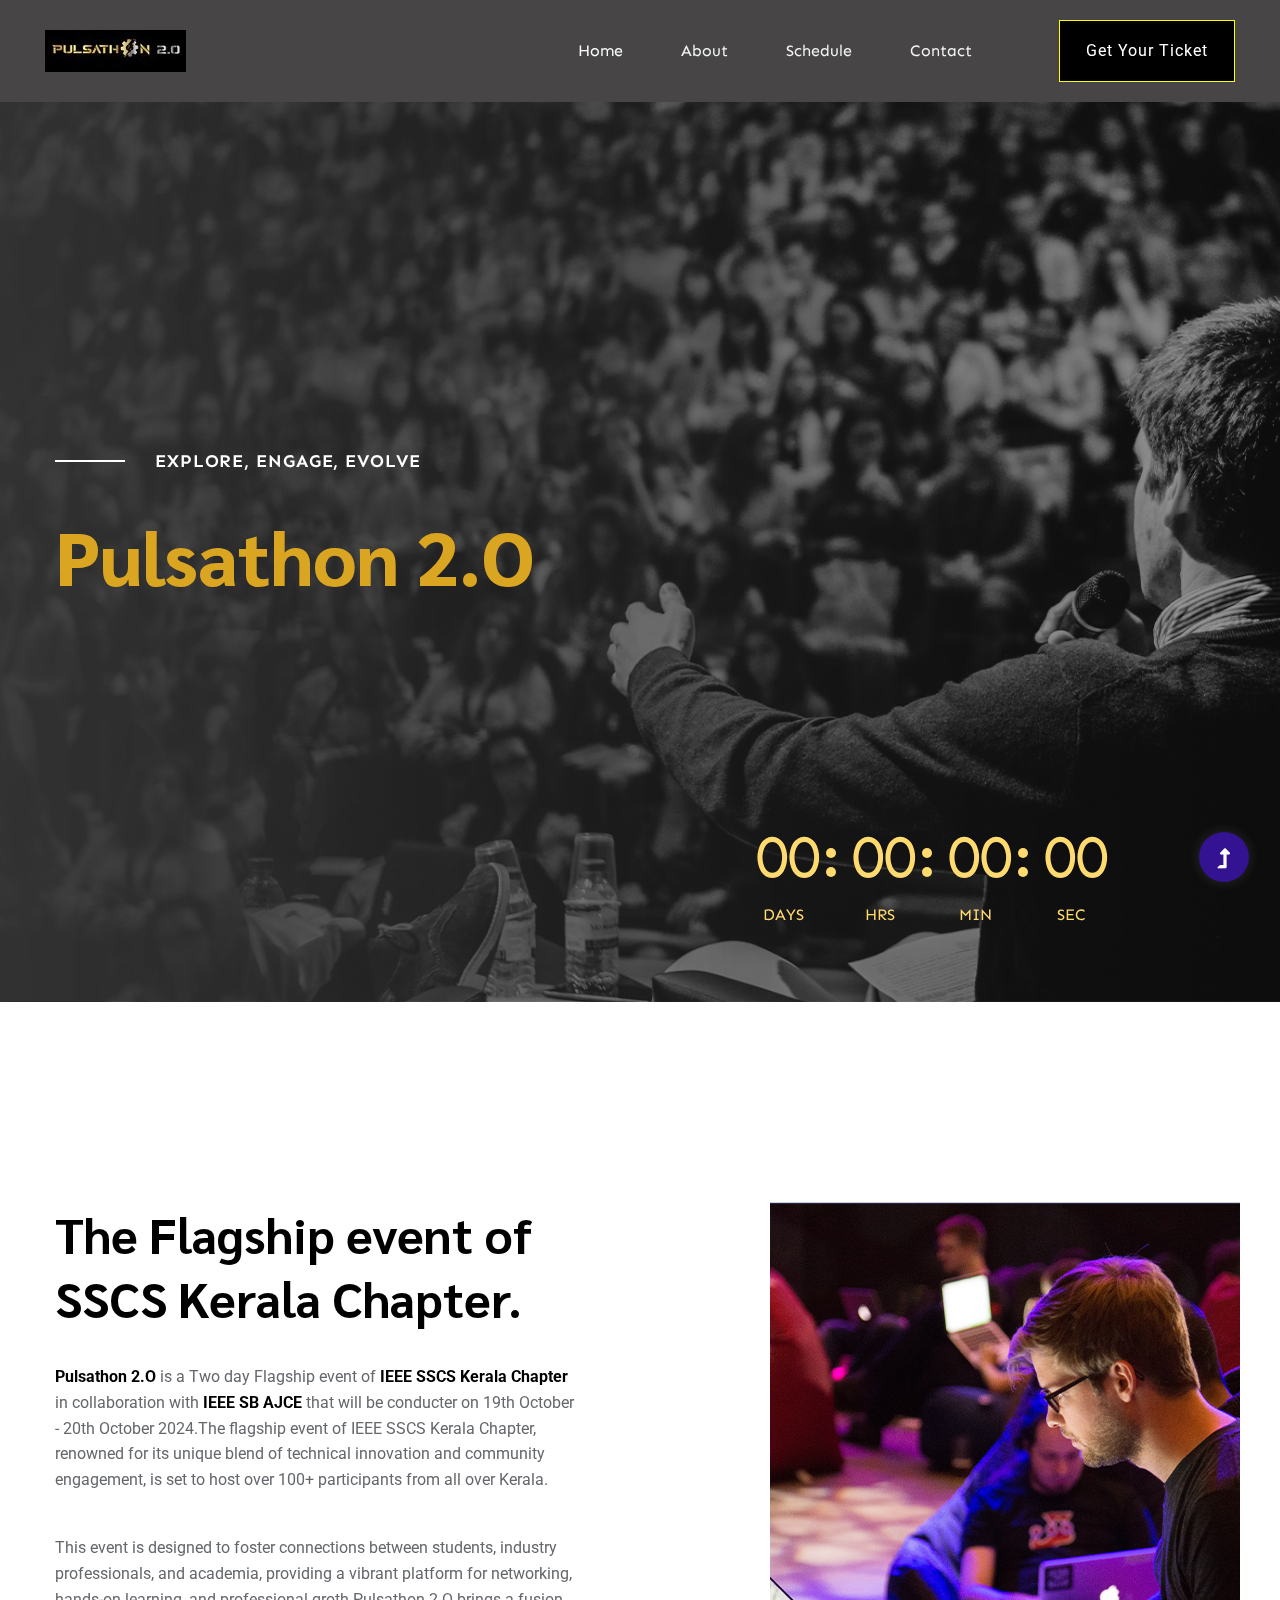
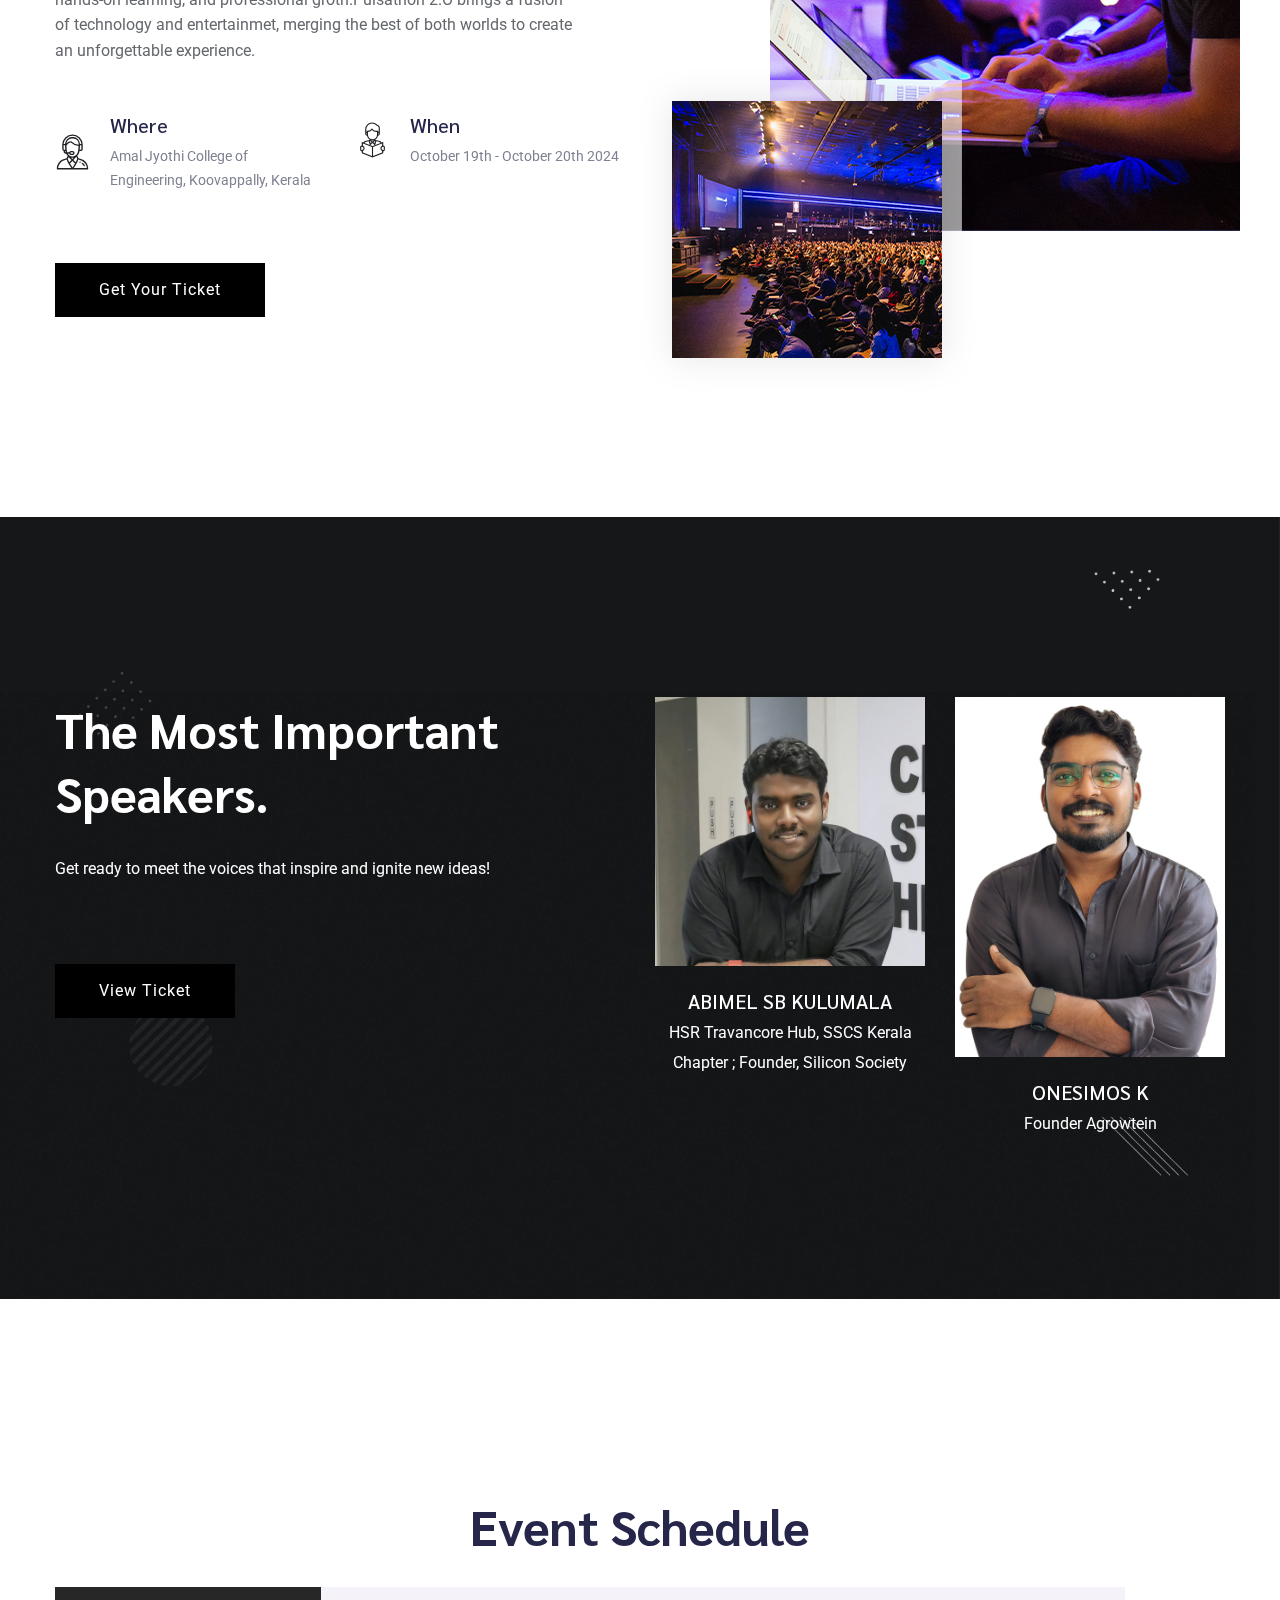
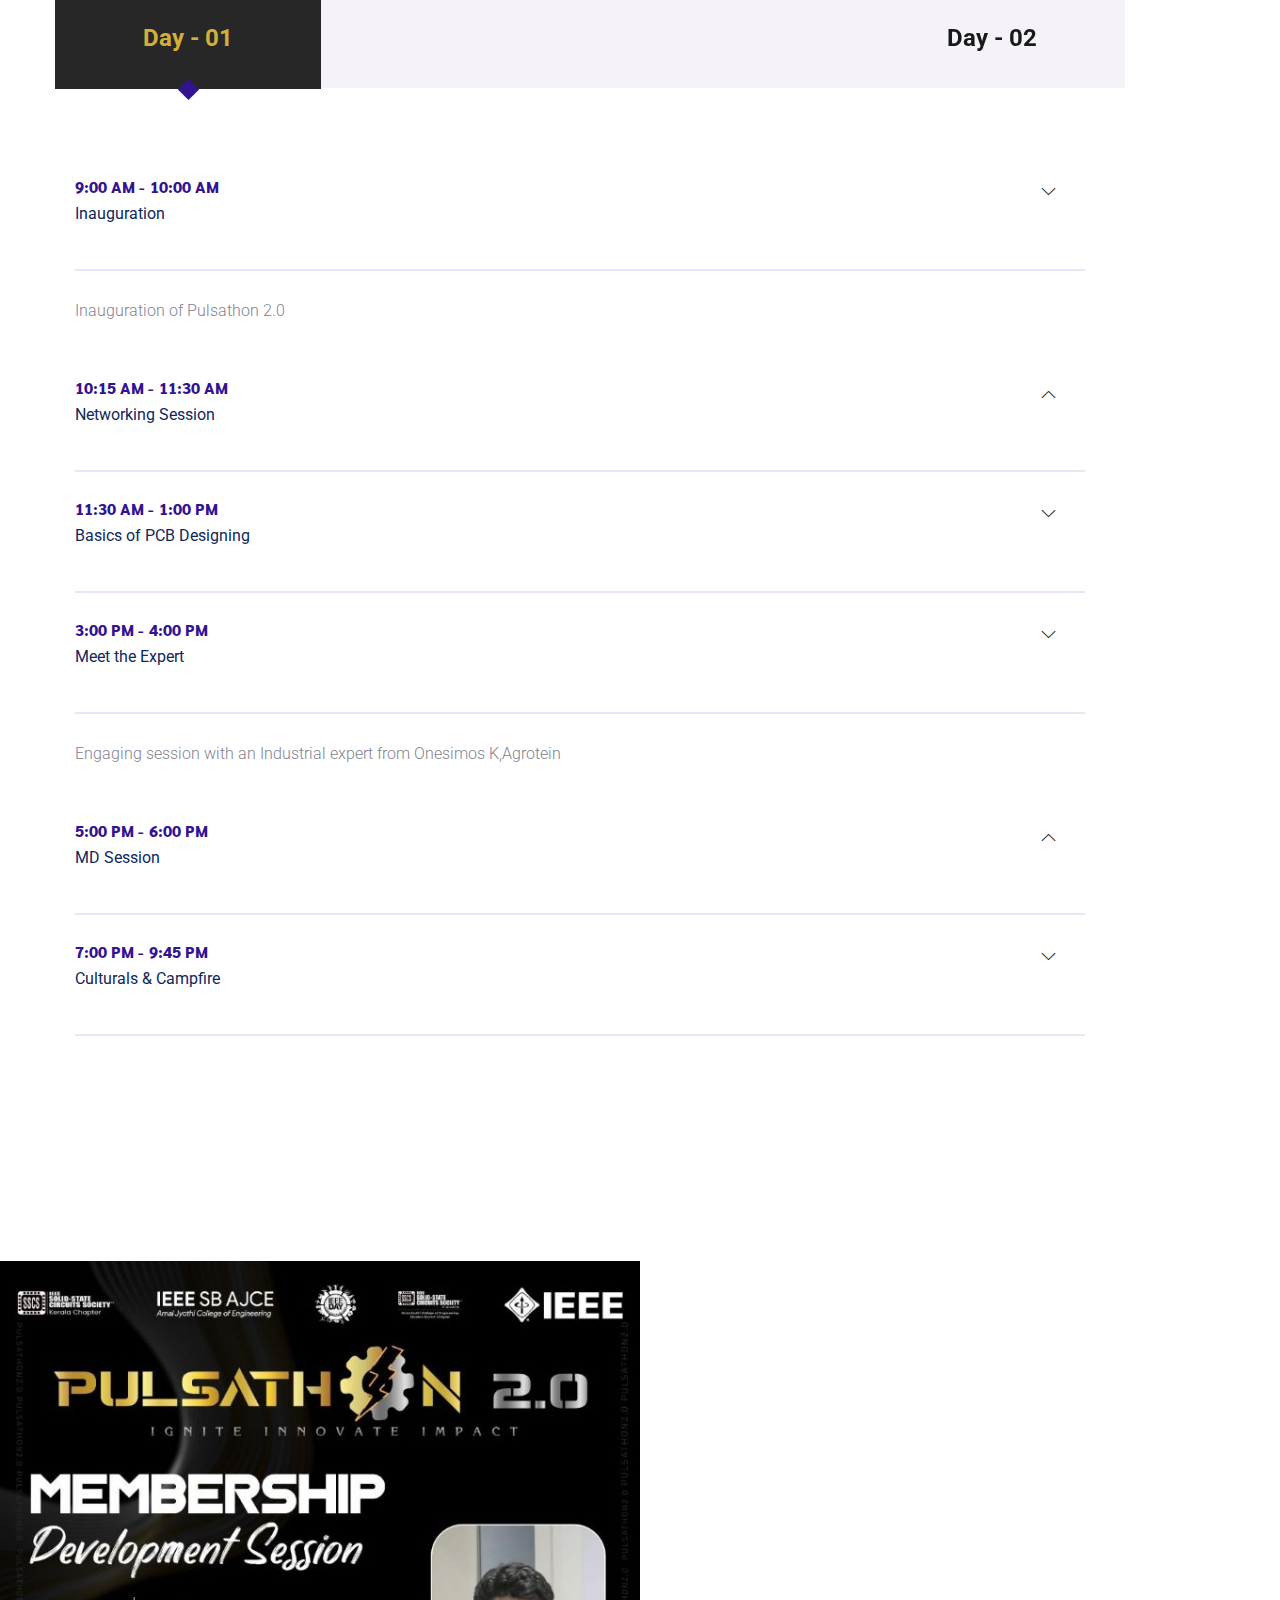
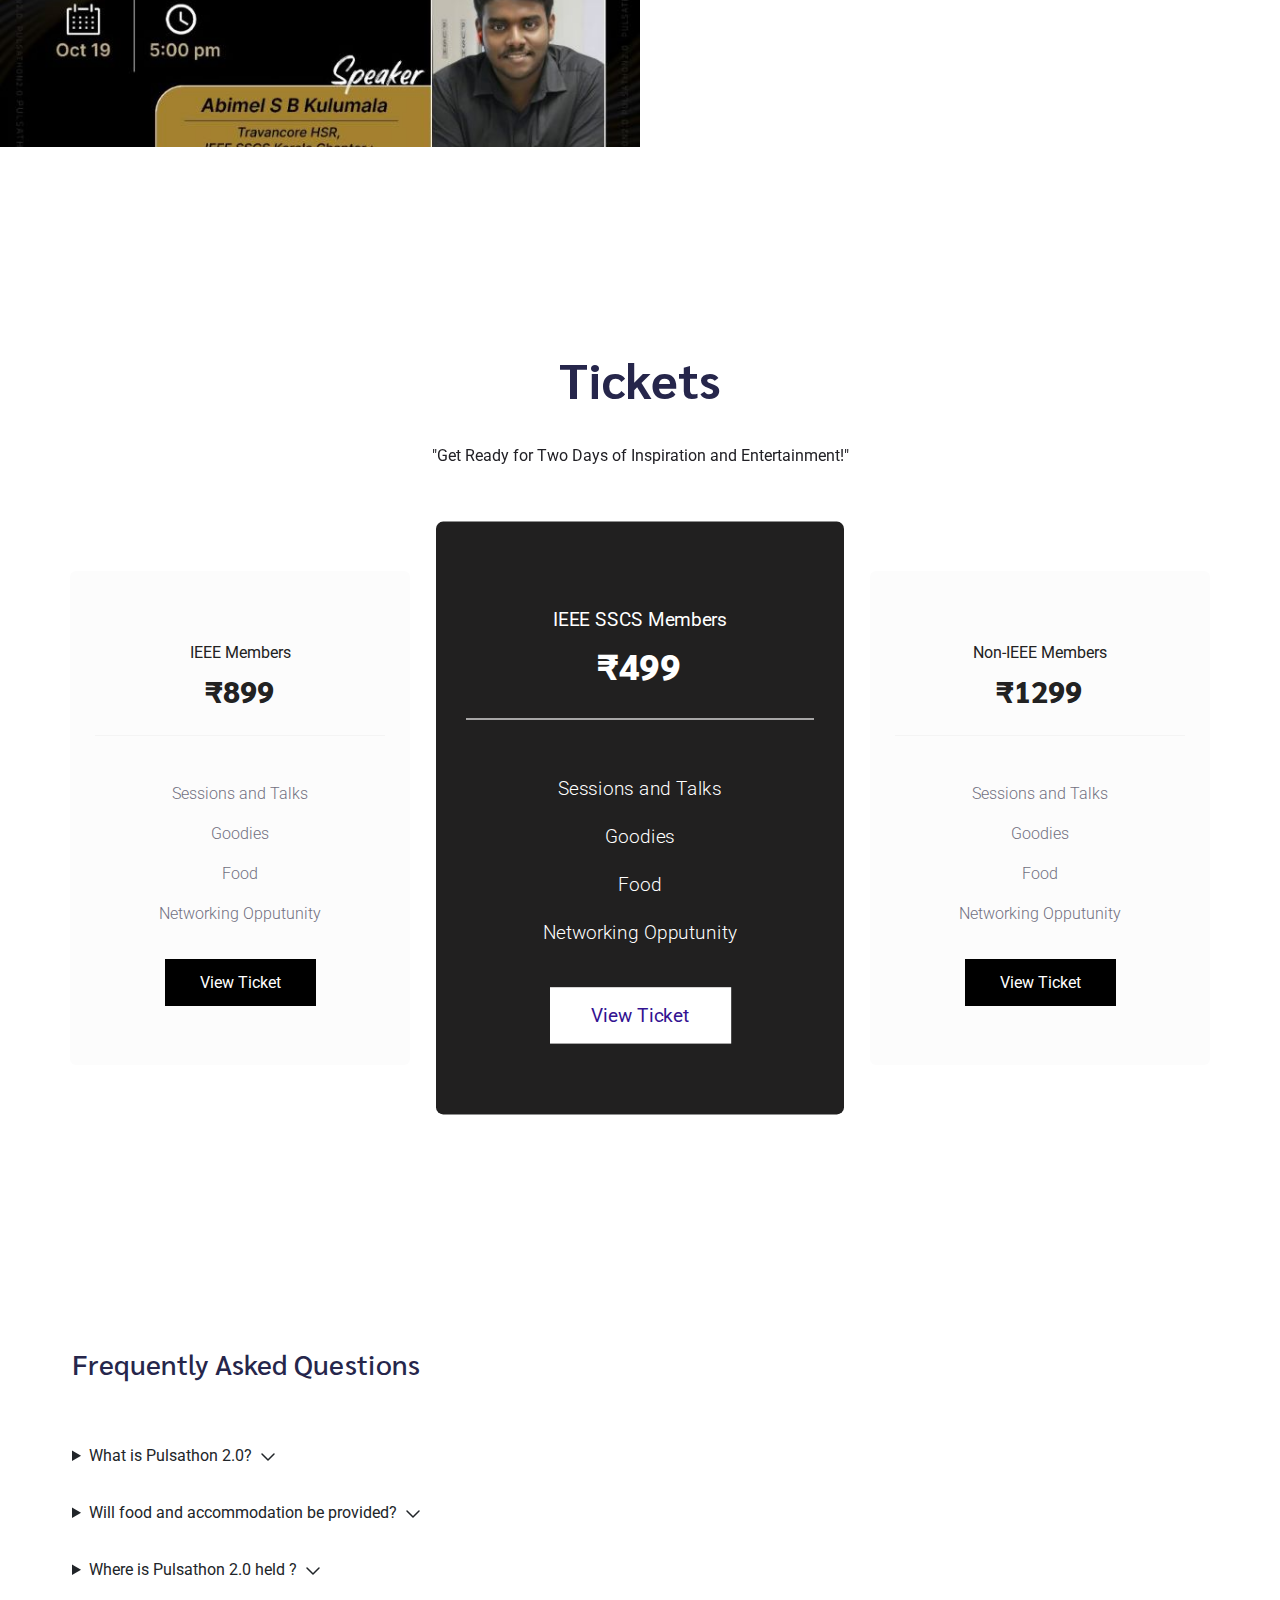
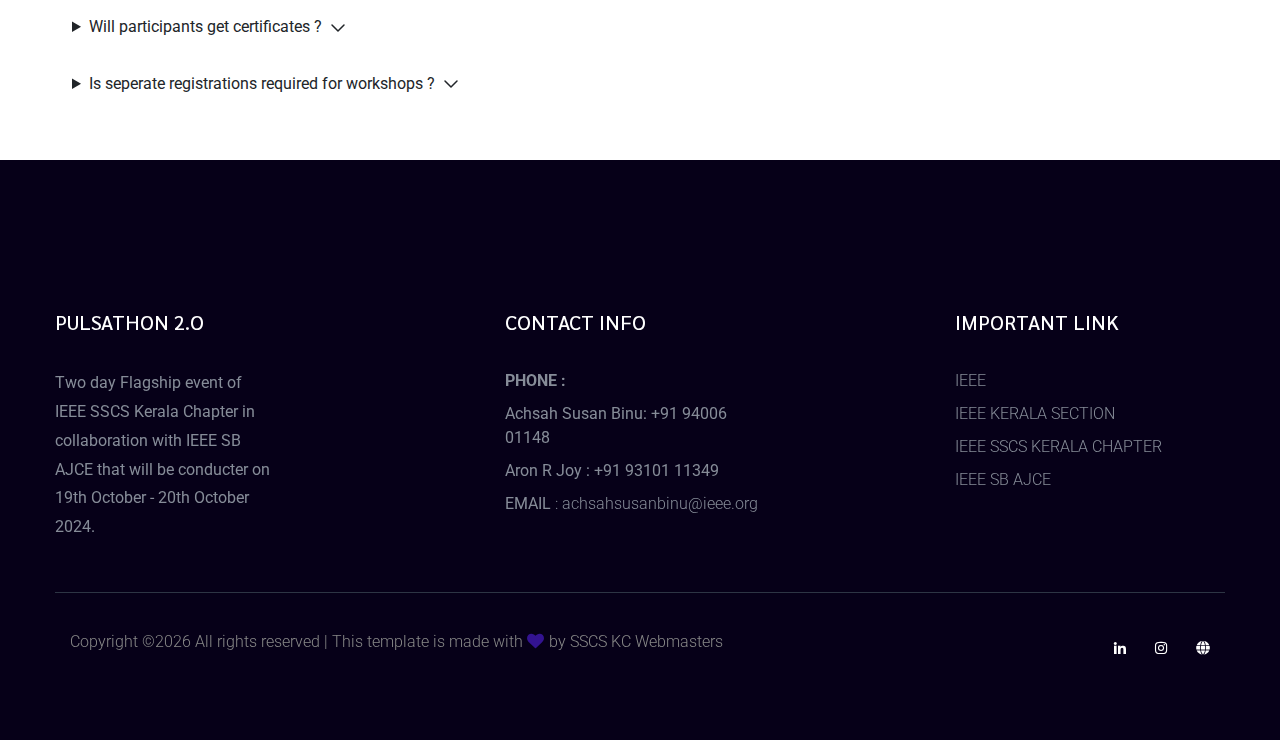
==== commit 746d420a: "bg image changed, color theme changed" ====
--- a/index.html
+++ b/index.html
@@ -61,7 +61,7 @@
                             <div class="main-menu f-right d-none d-lg-block">
                                 <nav>
                                     <ul id="navigation">
-                                        <li style="color: whitesmoke;"><a  style="color: whitesmoke;" href="index.html">Home</a></li>
+                                        <li><a  class="text-white sm:text-black" href="index.html">Home</a></li>
                                         <li  style="color: whitesmoke;"><a  style="color: whitesmoke;" href="#about">About</a></li>
                                       
                                         <li  style="color: whitesmoke;"><a  style="color: whitesmoke;" href="#schedule">Schedule</a></li>
@@ -101,7 +101,7 @@
                     <div class="row">
                         <div class="col-xl-8 col-lg-8 col-md-9 col-sm-10">
                             <div class="hero__caption">
-                                <span data-animation="fadeInLeft" data-delay=".1s">Ignite  Innovate  Impact</span>
+                                <span data-animation="fadeInLeft" data-delay=".1s">Explore, Engage, Evolve</span>
                                 <h1 data-animation="fadeInLeft" data-delay=".5s" style="color: goldenrod;">Pulsathon 2.O</h1>
                                 
                                 <!-- Hero-btn -->
@@ -122,7 +122,7 @@
                     <div class="row">
                         <div class="col-xl-8 col-lg-8 col-md-9 col-sm-10">
                             <div class="hero__caption">
-                                <span data-animation="fadeInLeft" data-delay=".1s">Ignite  Innovate  Impact</span>
+                                <span data-animation="fadeInLeft" data-delay=".1s">Explore, Engage, Evolve</span>
                                 <h1 data-animation="fadeInLeft" data-delay=".5s">Pulsathon 2.O</h1>
                                 <!-- Hero-btn -->
                                 <!-- <div class="slider-btns">
@@ -171,7 +171,7 @@
                         <div class="section-tittle mb-35">
                             <h2 style="color: black;">The Flagship event of SSCS Kerala Chapter.</h2>
                         </div>
-                        <p><b style="color: black;">Pulsathon 2.O</b> is a Two day Flagship event of <b style="color: black;">IEEE SSCS Kerala Chapter</b> in collaboration with <b style="color: black;">IEEE SB AJCE</b> that will be conducter on 9th November - 10th November 2024.The flagship event of IEEE SSCS Kerala Chapter, renowned for its unique blend of technical innovation and community engagement, is set to host over 100+ participants from all over Kerala.</p>
+                        <p><b style="color: black;">Pulsathon 2.O</b> is a Two day Flagship event of <b style="color: black;">IEEE SSCS Kerala Chapter</b> in collaboration with <b style="color: black;">IEEE SB AJCE</b> that will be conducter on 19th October - 20th October 2024.The flagship event of IEEE SSCS Kerala Chapter, renowned for its unique blend of technical innovation and community engagement, is set to host over 100+ participants from all over Kerala.</p>
                         <p>This event is designed to foster connections between students, industry professionals, and academia, providing a vibrant platform for networking, hands-on learning, and professional groth.Pulsathon 2.O brings a fusion of technology and entertainmet, merging the best of both worlds to create an unforgettable experience.</p>
                     </div>
                     <div class="row">
@@ -193,7 +193,7 @@
                                 </div>
                                 <div class="caption">
                                     <h5>When</h5>
-                                    <p>9th November - 10th November 2024</p>
+                                    <p>October 19th - October 20th 2024</p>
                                 </div>
                             </div>
                         </div>
@@ -233,7 +233,7 @@
                             <img src="assets/img/gallery/abimel.jpg" alt="">
                             <!-- Blog Social -->
                             <ul class="team-social">
-                                <li><a href="https://www.linkedin.com/in/abimelsbkulumala/"><i class="fab fa-linkedin"></i></a></li>
+                                <li><a href="#"><i class="fab fa-facebook-f"></i></a></li>
                                 <!-- <li><a href="#"><i class="fab fa-twitter"></i></a></li>
                                 <li><a href="#"><i class="fas fa-globe"></i></a></li> -->
                             </ul>
@@ -250,9 +250,9 @@
                             <img src="assets/img/gallery/onesimos.jpg" alt="">
                             <!-- Blog Social -->
                             <ul class="team-social">
-                                <li><a href="https://www.linkedin.com/in/onesimos-kk/"><i class="fab fa-linkedin"></i></a></li>
-                                <!-- <li><a href="#"><i class="fab fa-twitter"></i></a></li>
-                                <li><a href="#"><i class="fas fa-globe"></i></a></li> -->
+                                <li><a href="#"><i class="fab fa-facebook-f"></i></a></li>
+                                <li><a href="#"><i class="fab fa-twitter"></i></a></li>
+                                <li><a href="#"><i class="fas fa-globe"></i></a></li>
                             </ul>
                         </div>
                         <div class="team-caption">
@@ -261,10 +261,10 @@
                         </div>
                     </div>
                 </div>
-                 <!-- <div class="col-lg-3 col-md-4 col-sm-6">
+                <!-- <div class="col-lg-3 col-md-4 col-sm-6">
                     <div class="single-team mb-30">
                         <div class="team-img">
-                            <img src="assets/img/gallery/rony.jpg" alt="">
+                            <img src="assets/img/gallery/team3.png" alt="">
                             
                             <ul class="team-social">
                                 <li><a href="#"><i class="fab fa-facebook-f"></i></a></li>
@@ -274,11 +274,11 @@
                         </div>
                         <div class="team-caption">
                             <h3><a href="#">Rony Alex</a></h3>
-                            <p>Soc Design Engineer, INTEL; Chair of Industry Relations, Kerala Section </p>
-                        </div>
-                    </div>
-                </div>  -->
-                <!-- <div class="col-lg-3 col-md-4 col-sm-6">
+                            <p> </p>
+                        </div>
+                    </div>
+                </div>
+                <div class="col-lg-3 col-md-4 col-sm-6">
                     <div class="single-team mb-30">
                         <div class="team-img">
                             <img src="assets/img/gallery/team4.png" alt="">
@@ -294,7 +294,7 @@
                             <p> Senior Program Manager, Rosh Ai</p>
                         </div>
                     </div>
-                </div> --> 
+                </div> -->
                 <!-- <div class="col-lg-3 col-md-4 col-sm-6">
                     <div class="single-team mb-30">
                         <div class="team-img">
@@ -697,13 +697,13 @@
                         </div>
                     </div>
                 </div>
-                <div class="col-lg-6 col-md-6 col-sm-6">
+                <!-- <div class="col-lg-6 col-md-6 col-sm-6">
                     <div class="gallery-box">
                         <div class="single-gallery">
-                            <div class="gallery-img " style="background-image: url(assets/img/gallery/panel_discussion.jpg);"></div>
-                        </div>
-                    </div>
-                </div> 
+                            <div class="gallery-img " style="background-image: url(assets/img/gallery/gallery2.png);"></div>
+                        </div>
+                    </div>
+                </div>  -->
                 <!-- <div class="col-lg-6 col-md-6 col-sm-6">
                     <div class="gallery-box">
                         <div class="single-gallery">
@@ -753,7 +753,7 @@
                     <div class="single-card text-center mb-30">
                         <div class="card-top">
                             <span>IEEE Members</span>
-                            <h4> ₹999</h4>
+                            <h4> ₹899</h4>
                         </div>
                         <div class="card-bottom">
                             <ul>
@@ -770,7 +770,7 @@
                     <div class="single-card active text-center mb-30" style="background-color: rgb(33, 32, 32);">
                         <div class="card-top">
                             <span>IEEE SSCS Members</span>
-                            <h4>₹599</h4>
+                            <h4>₹499</h4>
                         </div>
                         <div class="card-bottom">
                             <ul>
@@ -1028,7 +1028,7 @@
                              <div class="footer-tittle">
                                  <h4>Pulsathon 2.O</h4>
                                  <div class="footer-pera">
-                                     <p>Two day Flagship event of IEEE SSCS Kerala Chapter in collaboration with IEEE SB AJCE that will be conducter on 9th November - 10th November 2024.</p>
+                                     <p>Two day Flagship event of IEEE SSCS Kerala Chapter in collaboration with IEEE SB AJCE that will be conducter on 19th October - 20th October 2024.</p>
                                 </div>
                              </div>
                          </div>
--- a/assets/css/style.css
+++ b/assets/css/style.css
@@ -1,4 +1,4 @@
-@import url("https://fonts.googleapis.com/css?family=Roboto:300,400,500,700|Sarabun:400,500,600,700,800|Sen:400,700&display=swap");.white-bg{background:#ffffff}.gray-bg{background:#f5f5f5}.gray-bg{background:#f7f7fd}.white-bg{background:#fff}.black-bg{background:#16161a}.theme-bg{background:#331391}.brand-bg{background:#f1f4fa}.testimonial-bg{background:#f9fafc}.white-color{color:#fff}.black-color{color:#16161a}.theme-color{color:#331391}.boxed-btn{background:#fff;color:#331391 !important;display:inline-block;padding:18px 44px;font-family:"Sarabun",sans-serif;font-size:14px;font-weight:400;border:0;border:1px solid #331391;letter-spacing:3px;text-align:center;color:#331391;text-transform:uppercase;cursor:pointer}.boxed-btn:hover{background:#331391;color:#fff !important;border:1px solid #331391}.boxed-btn:focus{outline:none}.boxed-btn.large-width{width:220px}[data-overlay]{position:relative;background-size:cover;background-repeat:no-repeat;background-position:center center}[data-overlay]::before{position:absolute;left:0;top:0;right:0;bottom:0;content:""}[data-opacity="1"]::before{opacity:0.1}[data-opacity="2"]::before{opacity:0.2}[data-opacity="3"]::before{opacity:0.3}[data-opacity="4"]::before{opacity:0.4}[data-opacity="5"]::before{opacity:0.5}[data-opacity="6"]::before{opacity:0.6}[data-opacity="7"]::before{opacity:0.7}[data-opacity="8"]::before{opacity:0.8}[data-opacity="9"]::before{opacity:0.9}body{font-family:"Roboto",sans-serif;font-weight:normal;font-style:normal}h1,h2,h3,h4,h5,h6{font-family:"Sarabun",sans-serif;color:#26264b;margin-top:0px;font-style:normal;font-weight:500;text-transform:normal}p{font-family:"Roboto",sans-serif;color:#10285d;font-size:16px;line-height:30px;margin-bottom:15px;font-weight:normal}.bg-img-1{background-image:url(../img/slider/slider-img-1.jpg)}.bg-img-2{background-image:url(../img/background-img/bg-img-2.jpg)}.cta-bg-1{background-image:url(../img/background-img/bg-img-3.jpg)}.img{max-width:100%;-webkit-transition:all .3s ease-out 0s;-moz-transition:all .3s ease-out 0s;-ms-transition:all .3s ease-out 0s;-o-transition:all .3s ease-out 0s;transition:all .3s ease-out 0s}.f-left{float:left}.f-right{float:right}.fix{overflow:hidden}.clear{clear:both}a,.button{-webkit-transition:all .3s ease-out 0s;-moz-transition:all .3s ease-out 0s;-ms-transition:all .3s ease-out 0s;-o-transition:all .3s ease-out 0s;transition:all .3s ease-out 0s}a:focus,.button:focus{text-decoration:none;outline:none}a{color:#635c5c}a:hover{color:#fff}a:focus,a:hover,.portfolio-cat a:hover,.footer -menu li a:hover{text-decoration:none}a,button{color:#fff;outline:medium none}button:focus,input:focus,input:focus,textarea,textarea:focus{outline:0}.uppercase{text-transform:uppercase}input:focus::-moz-placeholder{opacity:0;-webkit-transition:.4s;-o-transition:.4s;transition:.4s}.capitalize{text-transform:capitalize}h1 a,h2 a,h3 a,h4 a,h5 a,h6 a{color:inherit}ul{margin:0px;padding:0px}li{list-style:none}hr{border-bottom:1px solid #eceff8;border-top:0 none;margin:30px 0;padding:0}.theme-overlay{position:relative}.theme-overlay::before{background:#1696e7 none repeat scroll 0 0;content:"";height:100%;left:0;opacity:0.6;position:absolute;top:0;width:100%}.overlay{position:relative;z-index:0}.overlay::before{position:absolute;content:"";top:0;left:0;width:100%;height:100%;z-index:-1}.overlay2{position:relative;z-index:0}.overlay2::before{position:absolute;content:"";background-color:#2E2200;top:0;left:0;width:100%;height:100%;z-index:-1;opacity:0.5}.section-padding{padding-top:120px;padding-bottom:120px}.separator{border-top:1px solid #f2f2f2}.mb-90{margin-bottom:90px}@media (max-width: 767px){.mb-90{margin-bottom:30px}}@media (min-width: 768px) and (max-width: 991px){.mb-90{margin-bottom:45px}}.owl-carousel .owl-nav div{background:rgba(255,255,255,0.8) none repeat scroll 0 0;height:40px;left:20px;line-height:40px;font-size:22px;color:#646464;opacity:1;visibility:visible;position:absolute;text-align:center;top:50%;transform:translateY(-50%);transition:all 0.3s ease 0s;width:40px}.owl-carousel .owl-nav div.owl-next{left:auto;right:-30px}.owl-carousel .owl-nav div.owl-next i{position:relative;right:0;top:1px}.owl-carousel .owl-nav div.owl-prev i{position:relative;right:1px;top:0px}.owl-carousel:hover .owl-nav div{opacity:1;visibility:visible}.owl-carousel:hover .owl-nav div:hover{color:#fff;background:#ff3500}.btn{background:#D4AF37;padding:27px 44px;color:#ffffff;cursor:pointer;display:inline-block;font-size:16px;border-radius:0px;-moz-user-select:none;font-weight:400;letter-spacing:1px;line-height:0;margin-bottom:0;margin:10px;cursor:pointer;transition:color 0.4s linear;position:relative;z-index:1;border:0;overflow:hidden;margin:0}.btn::before{content:"";position:absolute;left:0;top:0;width:101%;height:101%;background:#D4AF37;z-index:1;border-radius:5px;transition:transform 0.5s;transition-timing-function:ease;transform-origin:0 0;transition-timing-function:cubic-bezier(0.5, 1.6, 0.4, 0.7);transform:scaleX(0);border-radius:0px}.btn:hover::before{transform:scaleX(1);color:#000000 !important;z-index:-1}.btn.focus,.btn:focus{outline:0;box-shadow:none}.header-btn{padding:30px 26px}@media only screen and (min-width: 992px) and (max-width: 1199px){.header-btn{padding:27px 21px}}.hero-btn{padding:30px 39px;background:#fff;color:#331391 !important}.hero-btn::before{background:#e6c35c}.white-btn{padding:30px 39px;background:#fff;color:#331391 !important}.black-btn{padding:14px 35px;background:#000}.black-btn::before{background:#331391}.submit-btn2{background:#ec5b53;width:100%;height:60px;padding:10px 20px;border:0;color:#fff;text-transform:capitalize;cursor:pointer;font-size:16px;border-radius:0px}.white-btn{background:#fff;color:#000}.white-btn::before{background:#000;color:#fff}.border-btn{border:1px solid #ff5600;color:#464d65;background:none;border-radius:5px;text-transform:capitalize;padding:19px 47px;-moz-user-select:none;cursor:pointer;display:inline-block;font-size:14px;font-weight:500;letter-spacing:1px;margin-bottom:0;position:relative;transition:color 0.4s linear;position:relative;overflow:hidden;margin:0}@media (max-width: 575px){.border-btn{display:none}}.border-btn::before{border:1px solid transparent;content:"";position:absolute;left:0;top:0;width:101%;height:101%;background:#899113;z-index:-1;transition:transform 0.5s;transition-timing-function:ease;transform-origin:0 0;transition-timing-function:cubic-bezier(0.5, 1.6, 0.4, 0.7);transform:scaleY(0);border-radius:0}.border-btn:hover::before{transform:scaleY(1);border:1px solid transparent}.breadcrumb>.active{color:#888}#scrollUp,#back-top{background:#331391;height:50px;width:50px;right:31px;bottom:18px;position:fixed;color:#fff;font-size:20px;text-align:center;border-radius:50%;line-height:48px;border:2px solid transparent;box-shadow:0 0 10px 3px rgba(108,98,98,0.2)}@media (max-width: 575px){#scrollUp,#back-top{right:16px}}#scrollUp a i,#back-top a i{display:block;line-height:50px}#scrollUp:hover{color:#fff}.sticky-bar{left:0;margin:auto;position:fixed;top:0;width:100%;-webkit-box-shadow:0 10px 15px rgba(25,25,25,0.1);box-shadow:0 10px 15px rgba(25,25,25,0.1);z-index:9999;-webkit-animation:300ms ease-in-out 0s normal none 1 running fadeInDown;animation:300ms ease-in-out 0s normal none 1 running fadeInDown;-webkit-box-shadow:0 10px 15px rgba(25,25,25,0.1);background:#fff}.mt-5{margin-top:5px}.mt-10{margin-top:10px}.mt-15{margin-top:15px}.mt-20{margin-top:20px}.mt-25{margin-top:25px}.mt-30{margin-top:30px}.mt-35{margin-top:35px}.mt-40{margin-top:40px}.mt-45{margin-top:45px}.mt-50{margin-top:50px}.mt-55{margin-top:55px}.mt-60{margin-top:60px}.mt-65{margin-top:65px}.mt-70{margin-top:70px}.mt-75{margin-top:75px}.mt-80{margin-top:80px}.mt-85{margin-top:85px}.mt-90{margin-top:90px}.mt-95{margin-top:95px}.mt-100{margin-top:100px}.mt-105{margin-top:105px}.mt-110{margin-top:110px}.mt-115{margin-top:115px}.mt-120{margin-top:120px}.mt-125{margin-top:125px}.mt-130{margin-top:130px}.mt-135{margin-top:135px}.mt-140{margin-top:140px}.mt-145{margin-top:145px}.mt-150{margin-top:150px}.mt-155{margin-top:155px}.mt-160{margin-top:160px}.mt-165{margin-top:165px}.mt-170{margin-top:170px}.mt-175{margin-top:175px}.mt-180{margin-top:180px}.mt-185{margin-top:185px}.mt-190{margin-top:190px}.mt-195{margin-top:195px}.mt-200{margin-top:200px}.mb-5{margin-bottom:5px}.mb-10{margin-bottom:10px}.mb-15{margin-bottom:15px}.mb-20{margin-bottom:20px}.mb-25{margin-bottom:25px}.mb-30{margin-bottom:30px}.mb-35{margin-bottom:35px}.mb-40{margin-bottom:40px}.mb-45{margin-bottom:45px}.mb-50{margin-bottom:50px}.mb-55{margin-bottom:55px}.mb-60{margin-bottom:60px}.mb-65{margin-bottom:65px}.mb-70{margin-bottom:70px}.mb-75{margin-bottom:75px}.mb-80{margin-bottom:80px}.mb-85{margin-bottom:85px}.mb-90{margin-bottom:90px}.mb-95{margin-bottom:95px}.mb-100{margin-bottom:100px}.mb-105{margin-bottom:105px}.mb-110{margin-bottom:110px}.mb-115{margin-bottom:115px}.mb-120{margin-bottom:120px}.mb-125{margin-bottom:125px}.mb-130{margin-bottom:130px}.mb-135{margin-bottom:135px}.mb-140{margin-bottom:140px}.mb-145{margin-bottom:145px}.mb-150{margin-bottom:150px}.mb-155{margin-bottom:155px}.mb-160{margin-bottom:160px}.mb-165{margin-bottom:165px}.mb-170{margin-bottom:170px}.mb-175{margin-bottom:175px}.mb-180{margin-bottom:180px}.mb-185{margin-bottom:185px}.mb-190{margin-bottom:190px}.mb-195{margin-bottom:195px}.mb-200{margin-bottom:200px}.ml-5{margin-left:5px}.ml-10{margin-left:10px}.ml-15{margin-left:15px}.ml-20{margin-left:20px}.ml-25{margin-left:25px}.ml-30{margin-left:30px}.ml-35{margin-left:35px}.ml-40{margin-left:40px}.ml-45{margin-left:45px}.ml-50{margin-left:50px}.ml-55{margin-left:55px}.ml-60{margin-left:60px}.ml-65{margin-left:65px}.ml-70{margin-left:70px}.ml-75{margin-left:75px}.ml-80{margin-left:80px}.ml-85{margin-left:85px}.ml-90{margin-left:90px}.ml-95{margin-left:95px}.ml-100{margin-left:100px}.ml-105{margin-left:105px}.ml-110{margin-left:110px}.ml-115{margin-left:115px}.ml-120{margin-left:120px}.ml-125{margin-left:125px}.ml-130{margin-left:130px}.ml-135{margin-left:135px}.ml-140{margin-left:140px}.ml-145{margin-left:145px}.ml-150{margin-left:150px}.ml-155{margin-left:155px}.ml-160{margin-left:160px}.ml-165{margin-left:165px}.ml-170{margin-left:170px}.ml-175{margin-left:175px}.ml-180{margin-left:180px}.ml-185{margin-left:185px}.ml-190{margin-left:190px}.ml-195{margin-left:195px}.ml-200{margin-left:200px}.mr-5{margin-right:5px}.mr-10{margin-right:10px}.mr-15{margin-right:15px}.mr-20{margin-right:20px}.mr-25{margin-right:25px}.mr-30{margin-right:30px}.mr-35{margin-right:35px}.mr-40{margin-right:40px}.mr-45{margin-right:45px}.mr-50{margin-right:50px}.mr-55{margin-right:55px}.mr-60{margin-right:60px}.mr-65{margin-right:65px}.mr-70{margin-right:70px}.mr-75{margin-right:75px}.mr-80{margin-right:80px}.mr-85{margin-right:85px}.mr-90{margin-right:90px}.mr-95{margin-right:95px}.mr-100{margin-right:100px}.mr-105{margin-right:105px}.mr-110{margin-right:110px}.mr-115{margin-right:115px}.mr-120{margin-right:120px}.mr-125{margin-right:125px}.mr-130{margin-right:130px}.mr-135{margin-right:135px}.mr-140{margin-right:140px}.mr-145{margin-right:145px}.mr-150{margin-right:150px}.mr-155{margin-right:155px}.mr-160{margin-right:160px}.mr-165{margin-right:165px}.mr-170{margin-right:170px}.mr-175{margin-right:175px}.mr-180{margin-right:180px}.mr-185{margin-right:185px}.mr-190{margin-right:190px}.mr-195{margin-right:195px}.mr-200{margin-right:200px}.pt-5{padding-top:5px}.pt-10{padding-top:10px}.pt-15{padding-top:15px}.pt-20{padding-top:20px}.pt-25{padding-top:25px}.pt-30{padding-top:30px}.pt-35{padding-top:35px}.pt-40{padding-top:40px}.pt-45{padding-top:45px}.pt-50{padding-top:50px}.pt-55{padding-top:55px}.pt-60{padding-top:60px}.pt-65{padding-top:65px}.pt-70{padding-top:70px}.pt-75{padding-top:75px}.pt-80{padding-top:80px}.pt-85{padding-top:85px}.pt-90{padding-top:90px}.pt-95{padding-top:95px}.pt-100{padding-top:100px}.pt-105{padding-top:105px}.pt-110{padding-top:110px}.pt-115{padding-top:115px}.pt-120{padding-top:120px}.pt-125{padding-top:125px}.pt-130{padding-top:130px}.pt-135{padding-top:135px}.pt-140{padding-top:140px}.pt-145{padding-top:145px}.pt-150{padding-top:150px}.pt-155{padding-top:155px}.pt-160{padding-top:160px}.pt-165{padding-top:165px}.pt-170{padding-top:170px}.pt-175{padding-top:175px}.pt-180{padding-top:180px}.pt-185{padding-top:185px}.pt-190{padding-top:190px}.pt-195{padding-top:195px}.pt-200{padding-top:200px}.pt-260{padding-top:260px}.pb-5{padding-bottom:5px}.pb-10{padding-bottom:10px}.pb-15{padding-bottom:15px}.pb-20{padding-bottom:20px}.pb-25{padding-bottom:25px}.pb-30{padding-bottom:30px}.pb-35{padding-bottom:35px}.pb-40{padding-bottom:40px}.pb-45{padding-bottom:45px}.pb-50{padding-bottom:50px}.pb-55{padding-bottom:55px}.pb-60{padding-bottom:60px}.pb-65{padding-bottom:65px}.pb-70{padding-bottom:70px}.pb-75{padding-bottom:75px}.pb-80{padding-bottom:80px}.pb-85{padding-bottom:85px}.pb-90{padding-bottom:90px}.pb-95{padding-bottom:95px}.pb-100{padding-bottom:100px}.pb-105{padding-bottom:105px}.pb-110{padding-bottom:110px}.pb-115{padding-bottom:115px}.pb-120{padding-bottom:120px}.pb-125{padding-bottom:125px}.pb-130{padding-bottom:130px}.pb-135{padding-bottom:135px}.pb-140{padding-bottom:140px}.pb-145{padding-bottom:145px}.pb-150{padding-bottom:150px}.pb-155{padding-bottom:155px}.pb-160{padding-bottom:160px}.pb-165{padding-bottom:165px}.pb-170{padding-bottom:170px}.pb-175{padding-bottom:175px}.pb-180{padding-bottom:180px}.pb-185{padding-bottom:185px}.pb-190{padding-bottom:190px}.pb-195{padding-bottom:195px}.pb-200{padding-bottom:200px}.pl-5{padding-left:5px}.pl-10{padding-left:10px}.pl-15{padding-left:15px}.pl-20{padding-left:20px}.pl-25{padding-left:25px}.pl-30{padding-left:30px}.pl-35{padding-left:35px}.pl-40{padding-left:40px}.pl-45{padding-left:45px}.pl-50{padding-left:50px}.pl-55{padding-left:55px}.pl-60{padding-left:60px}.pl-65{padding-left:65px}.pl-70{padding-left:70px}.pl-75{padding-left:75px}.pl-80{padding-left:80px}.pl-85{padding-left:85px}.pl-90{padding-left:90px}.pl-95{padding-left:95px}.pl-100{padding-left:100px}.pl-105{padding-left:105px}.pl-110{padding-left:110px}.pl-115{padding-left:115px}.pl-120{padding-left:120px}.pl-125{padding-left:125px}.pl-130{padding-left:130px}.pl-135{padding-left:135px}.pl-140{padding-left:140px}.pl-145{padding-left:145px}.pl-150{padding-left:150px}.pl-155{padding-left:155px}.pl-160{padding-left:160px}.pl-165{padding-left:165px}.pl-170{padding-left:170px}.pl-175{padding-left:175px}.pl-180{padding-left:180px}.pl-185{padding-left:185px}.pl-190{padding-left:190px}.pl-195{padding-left:195px}.pl-200{padding-left:200px}.pr-5{padding-right:5px}.pr-10{padding-right:10px}.pr-15{padding-right:15px}.pr-20{padding-right:20px}.pr-25{padding-right:25px}.pr-30{padding-right:30px}.pr-35{padding-right:35px}.pr-40{padding-right:40px}.pr-45{padding-right:45px}.pr-50{padding-right:50px}.pr-55{padding-right:55px}.pr-60{padding-right:60px}.pr-65{padding-right:65px}.pr-70{padding-right:70px}.pr-75{padding-right:75px}.pr-80{padding-right:80px}.pr-85{padding-right:85px}.pr-90{padding-right:90px}.pr-95{padding-right:95px}.pr-100{padding-right:100px}.pr-105{padding-right:105px}.pr-110{padding-right:110px}.pr-115{padding-right:115px}.pr-120{padding-right:120px}.pr-125{padding-right:125px}.pr-130{padding-right:130px}.pr-135{padding-right:135px}.pr-140{padding-right:140px}.pr-145{padding-right:145px}.pr-150{padding-right:150px}.pr-155{padding-right:155px}.pr-160{padding-right:160px}.pr-165{padding-right:165px}.pr-170{padding-right:170px}.pr-175{padding-right:175px}.pr-180{padding-right:180px}.pr-185{padding-right:185px}.pr-190{padding-right:190px}.pr-195{padding-right:195px}.pr-200{padding-right:200px}.bounce-animate{animation-name:float-bob;animation-duration:2s;animation-iteration-count:infinite;-moz-animation-name:float-bob;-moz-animation-duration:2s;-moz-animation-iteration-count:infinite;-moz-animation-timing-function:linear;-ms-animation-name:float-bob;-ms-animation-duration:2s;-ms-animation-iteration-count:infinite;-ms-animation-timing-function:linear;-o-animation-name:float-bob;-o-animation-duration:2s;-o-animation-iteration-count:infinite;-o-animation-timing-function:linear}@-webkit-keyframes float-bob{0%{-webkit-transform:translateY(-20px);transform:translateY(-20px)}50%{-webkit-transform:translateY(-10px);transform:translateY(-10px)}100%{-webkit-transform:translateY(-20px);transform:translateY(-20px)}}.heartbeat{animation:heartbeat 1s infinite alternate}@-webkit-keyframes heartbeat{to{-webkit-transform:scale(1.03);transform:scale(1.03)}}.rotateme{-webkit-animation-name:rotateme;animation-name:rotateme;-webkit-animation-duration:30s;animation-duration:30s;-webkit-animation-iteration-count:infinite;animation-iteration-count:infinite;-webkit-animation-timing-function:linear;animation-timing-function:linear}@keyframes rotateme{from{-webkit-transform:rotate(0deg);transform:rotate(0deg)}to{-webkit-transform:rotate(360deg);transform:rotate(360deg)}}@-webkit-keyframes rotateme{from{-webkit-transform:rotate(0deg)}to{-webkit-transform:rotate(360deg)}}.preloader{background-color:#f7f7f7;width:100%;height:100%;position:fixed;top:0;left:0;right:0;bottom:0;z-index:999999;-webkit-transition:.6s;-o-transition:.6s;transition:.6s;margin:0 auto}.preloader .preloader-circle{width:100px;height:100px;position:relative;border-style:solid;border-width:1px;border-top-color:#331391;border-bottom-color:transparent;border-left-color:transparent;border-right-color:transparent;z-index:10;border-radius:50%;-webkit-box-shadow:0 1px 5px 0 rgba(35,181,185,0.15);box-shadow:0 1px 5px 0 rgba(35,181,185,0.15);background-color:#fff;-webkit-animation:zoom 2000ms infinite ease;animation:zoom 2000ms infinite ease;-webkit-transition:.6s;-o-transition:.6s;transition:.6s}.preloader .preloader-circle2{border-top-color:#0078ff}.preloader .preloader-img{position:absolute;top:50%;z-index:200;left:0;right:0;margin:0 auto;text-align:center;display:inline-block;-webkit-transform:translateY(-50%);-ms-transform:translateY(-50%);transform:translateY(-50%);padding-top:6px;-webkit-transition:.6s;-o-transition:.6s;transition:.6s}.preloader .preloader-img img{max-width:55px}.preloader .pere-text strong{font-weight:800;color:#dca73a;text-transform:uppercase}@-webkit-keyframes zoom{0%{-webkit-transform:rotate(0deg);transform:rotate(0deg);-webkit-transition:.6s;-o-transition:.6s;transition:.6s}100%{-webkit-transform:rotate(360deg);transform:rotate(360deg);-webkit-transition:.6s;-o-transition:.6s;transition:.6s}}@keyframes zoom{0%{-webkit-transform:rotate(0deg);transform:rotate(0deg);-webkit-transition:.6s;-o-transition:.6s;transition:.6s}100%{-webkit-transform:rotate(360deg);transform:rotate(360deg);-webkit-transition:.6s;-o-transition:.6s;transition:.6s}}.section-padding2{padding-top:200px;padding-bottom:200px}@media only screen and (min-width: 1200px) and (max-width: 1600px){.section-padding2{padding-top:200px;padding-bottom:200px}}@media only screen and (min-width: 992px) and (max-width: 1199px){.section-padding2{padding-top:200px;padding-bottom:200px}}@media only screen and (min-width: 768px) and (max-width: 991px){.section-padding2{padding-top:100px;padding-bottom:100px}}@media only screen and (min-width: 576px) and (max-width: 767px){.section-padding2{padding-top:70px;padding-bottom:70px}}@media (max-width: 575px){.section-padding2{padding-top:70px;padding-bottom:70px}}.pb-bottom{padding-bottom:200px}@media only screen and (min-width: 992px) and (max-width: 1199px){.pb-bottom{padding-bottom:200px}}@media only screen and (min-width: 768px) and (max-width: 991px){.pb-bottom{padding-bottom:50px}}@media only screen and (min-width: 576px) and (max-width: 767px){.pb-bottom{padding-bottom:10px}}@media (max-width: 575px){.pb-bottom{padding-bottom:10px}}.pb-top{padding-top:200px}@media only screen and (min-width: 768px) and (max-width: 991px){.pb-top{padding-top:70px}}@media only screen and (min-width: 576px) and (max-width: 767px){.pb-top{padding-top:70px}}@media (max-width: 575px){.pb-top{padding-top:70px}}.testimonial-padding{padding-top:190px;padding-bottom:170px}@media only screen and (min-width: 992px) and (max-width: 1199px){.testimonial-padding{padding-top:190px;padding-bottom:170px}}@media only screen and (min-width: 768px) and (max-width: 991px){.testimonial-padding{padding-top:70px;padding-bottom:60px}}@media only screen and (min-width: 576px) and (max-width: 767px){.testimonial-padding{padding-top:60px;padding-bottom:40px}}@media (max-width: 575px){.testimonial-padding{padding-top:60px;padding-bottom:40px}}.w-padding2{padding-top:130px;padding-bottom:125px}@media only screen and (min-width: 992px) and (max-width: 1199px){.w-padding2{padding-top:130px;padding-bottom:125px}}@media only screen and (min-width: 768px) and (max-width: 991px){.w-padding2{padding-top:100px;padding-bottom:100px}}@media only screen and (min-width: 576px) and (max-width: 767px){.w-padding2{padding-top:70px;padding-bottom:70px}}@media (max-width: 575px){.w-padding2{padding-top:70px;padding-bottom:70px}}.section-padding30{padding-top:195px;padding-bottom:180px}@media only screen and (min-width: 992px) and (max-width: 1199px){.section-padding30{padding-top:150px;padding-bottom:140px}}@media only screen and (min-width: 768px) and (max-width: 991px){.section-padding30{padding-top:100px;padding-bottom:70px}}@media only screen and (min-width: 576px) and (max-width: 767px){.section-padding30{padding-top:65px;padding-bottom:70px}}@media (max-width: 575px){.section-padding30{padding-top:65px;padding-bottom:70px}}.services-padding{padding-top:145px;padding-bottom:170px}@media only screen and (min-width: 992px) and (max-width: 1199px){.services-padding{padding-top:145px;padding-bottom:170px}}@media only screen and (min-width: 768px) and (max-width: 991px){.services-padding{padding-top:100px;padding-bottom:70px}}@media only screen and (min-width: 576px) and (max-width: 767px){.services-padding{padding-top:65px;padding-bottom:70px}}@media (max-width: 575px){.services-padding{padding-top:65px;padding-bottom:70px}}.section-paddingt30{padding-top:195px;padding-bottom:90px}@media only screen and (min-width: 992px) and (max-width: 1199px){.section-paddingt30{padding-top:150px;padding-bottom:90px}}@media only screen and (min-width: 768px) and (max-width: 991px){.section-paddingt30{padding-top:100px;padding-bottom:40px}}@media only screen and (min-width: 576px) and (max-width: 767px){.section-paddingt30{padding-top:65px;padding-bottom:10px}}@media (max-width: 575px){.section-paddingt30{padding-top:65px;padding-bottom:10px}}.section-padding3{padding-top:150px;padding-bottom:0}@media only screen and (min-width: 992px) and (max-width: 1199px){.section-padding3{padding-top:150px;padding-bottom:0}}@media only screen and (min-width: 768px) and (max-width: 991px){.section-padding3{padding-top:60px;padding-bottom:0}}@media only screen and (min-width: 576px) and (max-width: 767px){.section-padding3{padding-top:60px;padding-bottom:0}}@media (max-width: 575px){.section-padding3{padding-top:60px;padding-bottom:0}}.footer-padding{padding-top:150px;padding-bottom:50px}@media only screen and (min-width: 992px) and (max-width: 1199px){.footer-padding{padding-top:150px;padding-bottom:50px}}@media only screen and (min-width: 768px) and (max-width: 991px){.footer-padding{padding-top:100px;padding-bottom:50px}}@media only screen and (min-width: 576px) and (max-width: 767px){.footer-padding{padding-top:80px;padding-bottom:50px}}@media (max-width: 575px){.footer-padding{padding-top:80px;padding-bottom:50px}}@media (max-width: 575px){.section-tittle{margin-bottom:50px}}@media only screen and (min-width: 576px) and (max-width: 767px){.section-tittle{margin-bottom:50px}}.section-tittle span{font-size:16px;font-weight:500;margin-bottom:22px;color:#3ba0ff;display:inline-block;font-family:"Sen",sans-serif}.section-tittle h2{font-size:49px;display:block;color:#26264b;font-weight:700;margin-bottom:17px;line-height:1.3;margin-bottom:30px}@media only screen and (min-width: 992px) and (max-width: 1199px){.section-tittle h2{font-size:42px}}@media only screen and (min-width: 576px) and (max-width: 767px){.section-tittle h2{font-size:31px}}@media (max-width: 575px){.section-tittle h2{font-size:24px;line-height:1.6}}.section-tittle p{color:#212025;margin-bottom:30px}.section-tittle2 h2{color:#fff}.section-tittle2 p{color:#fff}.section-bg{background-size:cover;background-repeat:no-repeat;background-position:center center}.white-bg{background:#ffffff}.gray-bg{background:#f5f5f5}.gray-bg{background:#f7f7fd}.white-bg{background:#fff}.black-bg{background:#16161a}.theme-bg{background:#331391}.brand-bg{background:#f1f4fa}.testimonial-bg{background:#f9fafc}.white-color{color:#fff}.black-color{color:#16161a}.theme-color{color:#331391}.header-area .main-header{padding:0px 130px}@media only screen and (min-width: 1200px) and (max-width: 1600px){.header-area .main-header{padding:0px 30px}}@media only screen and (min-width: 992px) and (max-width: 1199px){.header-area .main-header{padding:0px 15px}}@media only screen and (min-width: 768px) and (max-width: 991px){.header-area .main-header{padding:22px 50px}}@media only screen and (min-width: 576px) and (max-width: 767px){.header-area .main-header{padding:22px 20px}}@media (max-width: 575px){.header-area .main-header{padding:22px 14px}}@media only screen and (min-width: 1200px) and (max-width: 1600px){.header-area .main-header .main-menu{margin-right:30px}}.header-area .main-header .main-menu ul li{display:inline-block;position:relative;z-index:1}.header-area .main-header .main-menu ul li a{color:#112957;font-weight:400;padding:39px 27px;display:block;font-size:16px;-webkit-transition:all .3s ease-out 0s;-moz-transition:all .3s ease-out 0s;-ms-transition:all .3s ease-out 0s;-o-transition:all .3s ease-out 0s;transition:all .3s ease-out 0s;text-transform:capitalize;position:relative;font-family:"Sen",sans-serif}@media only screen and (min-width: 992px) and (max-width: 1199px){.header-area .main-header .main-menu ul li a{padding:39px 15px}}.header-area .main-header .main-menu ul li:hover>a{color:#331391}.header-area .main-header .main-menu ul ul.submenu{position:absolute;width:170px;background:rgba(255,255,255,0.9);left:0;top:80%;visibility:hidden;opacity:0;box-shadow:0 0 10px 3px rgba(0,0,0,0.05);padding:17px 0;-webkit-transition:all .3s ease-out 0s;-moz-transition:all .3s ease-out 0s;-ms-transition:all .3s ease-out 0s;-o-transition:all .3s ease-out 0s;transition:all .3s ease-out 0s}.header-area .main-header .main-menu ul ul.submenu>li{margin-left:7px;display:block}.header-area .main-header .main-menu ul ul.submenu>li>a{padding:6px 10px !important;font-size:16px;text-transform:capitalize;margin:0}.header-area .main-header .main-menu ul ul.submenu>li>a:hover{color:#331391;background:none}.header-area .main-menu ul ul.submenu>li>a:hover{padding-left:13px !important}.header-area .main-menu ul>li:hover>ul.submenu{visibility:visible;opacity:1;top:100%}.header-transparent{position:absolute;top:0;right:0;left:0;z-index:9}.header-sticky.sticky-bar.sticky .main-menu ul li a{padding:20px 20px !important}@media only screen and (min-width: 768px) and (max-width: 991px){.header-sticky.sticky-bar.sticky{padding:15px 0px}}@media only screen and (min-width: 576px) and (max-width: 767px){.header-sticky.sticky-bar.sticky{padding:15px 0px}}@media (max-width: 575px){.header-sticky.sticky-bar.sticky{padding:15px 0px}}.mobile_menu{position:absolute;right:0px;width:100%;z-index:99}.mobile_menu .slicknav_menu{background:transparent;margin-top:0px !important}.mobile_menu .slicknav_menu .slicknav_btn{top:-27px}.mobile_menu .slicknav_menu .slicknav_btn .slicknav_icon-bar{background-color:#331391 !important}.mobile_menu .slicknav_menu .slicknav_nav{margin-top:15px !important}.mobile_menu .slicknav_menu .slicknav_nav a:hover{background:transparent;color:#331391}.mobile_menu .slicknav_menu .slicknav_nav a{font-size:15px;padding:7px 10px}.mobile_menu .slicknav_menu .slicknav_nav .slicknav_item a{padding:0 !important}.slider-height{height:900px}@media only screen and (min-width: 992px) and (max-width: 1199px){.slider-height{height:700px}}@media only screen and (min-width: 768px) and (max-width: 991px){.slider-height{height:650px}}@media only screen and (min-width: 576px) and (max-width: 767px){.slider-height{height:600px}}@media (max-width: 575px){.slider-height{height:500px}}.slider-height2{height:450px;background-size:cover}@media only screen and (min-width: 768px) and (max-width: 991px){.slider-height2{height:350px}}@media only screen and (min-width: 576px) and (max-width: 767px){.slider-height2{height:260px}}@media (max-width: 575px){.slider-height2{height:260px}}.slider-area2{background-image:url(../img/hero/hero21.png);background-repeat:no-repeat;background-size:cover}.slider-area{margin-top:-1px;background-image:url(../img/hero/h1_hero1.png);background-repeat:no-repeat;background-position:center center;background-size:cover}.slider-area .hero__caption{overflow:hidden}@media only screen and (min-width: 576px) and (max-width: 767px){.slider-area .hero__caption{padding-bottom:100px}}.slider-area .hero__caption span{font-size:18px;font-family:"Sen",sans-serif;font-weight:600;margin-bottom:35px;text-transform:uppercase;color:#fff;display:inline-block;position:relative;padding-left:100px;letter-spacing:0.05em}@media (max-width: 575px){.slider-area .hero__caption span{font-size:13px}}@media (max-width: 575px){.slider-area .hero__caption span{padding-left:66px}}.slider-area .hero__caption span::before{position:absolute;content:"";width:70px;height:2px;background:#fff;top:0;left:0px;top:50%;transform:translateY(-50%)}@media (max-width: 575px){.slider-area .hero__caption span::before{width:48px}}.slider-area .hero__caption h1{font-size:75px;font-weight:800;margin-bottom:14px;color:#fff;line-height:1.2;margin-bottom:57px}@media only screen and (min-width: 992px) and (max-width: 1199px){.slider-area .hero__caption h1{font-size:70px;line-height:1.2}}@media only screen and (min-width: 768px) and (max-width: 991px){.slider-area .hero__caption h1{font-size:50px;line-height:1.2}}@media only screen and (min-width: 576px) and (max-width: 767px){.slider-area .hero__caption h1{font-size:35px;line-height:1.2}}@media (max-width: 575px){.slider-area .hero__caption h1{font-size:29px;line-height:1.2}}.slider-area .hero__caption p{font-size:18px;color:#fff;font-family:"Roboto",sans-serif;margin-bottom:50px}.slider-area .hero__caption .slider-btns{display:flex}.slider-area .hero__caption .slider-btns a.video-btn{background:none;width:60px;height:60px;display:inline-block;text-align:center;line-height:60px;border-radius:50%;position:relative;margin-left:29px;border:1px solid #ffdb6f}.slider-area .hero__caption .slider-btns a.video-btn i{color:#ffdb6f}.slider-area .hero__caption .slider-btns .video-cap{display:inline-block;line-height:1.5;margin:0;margin-left:15px}.hero-overly{position:relative;z-index:1}.hero-overly::before{position:absolute;content:"";background-color:rgba(1,10,28,0.3);width:100%;height:100%;left:0;top:0;bottom:0;right:0;z-index:-1;background-repeat:no-repeat}.header-transparent{position:absolute;top:0;right:0;left:0;z-index:9}.slider-area2 .hero-cap h2{color:#fff;font-size:50px;font-weight:700;text-transform:capitalize;line-height:1}@media only screen and (min-width: 576px) and (max-width: 767px){.slider-area2 .hero-cap h2{font-size:50px}}@media (max-width: 575px){.slider-area2 .hero-cap h2{font-size:35px}}.slider-area2 .hero-cap .breadcrumb{background:none;padding:0;margin:0}.slider-area2 .hero-cap .breadcrumb a{color:#dcdcdc;font-size:18px;text-transform:capitalize}.slider-area2 .hero-cap .breadcrumb-item+.breadcrumb-item::before{color:#dcdcdc}.counter-section{padding-top:100px;position:absolute;right:150px;bottom:100px}@media only screen and (min-width: 992px) and (max-width: 1199px){.counter-section{right:80px;bottom:80px}}@media only screen and (min-width: 768px) and (max-width: 991px){.counter-section{right:30px;bottom:30px}}@media only screen and (min-width: 576px) and (max-width: 767px){.counter-section{right:30px;bottom:30px}}@media (max-width: 575px){.counter-section{right:30px;bottom:30px}}.counter-section .cd-timer .cd-item{margin-right:16px;padding-right:15px;height:60px;width:70px;position:relative;display:inline-block;text-align:center}.counter-section .cd-timer .cd-item:after{position:absolute;right:-10px;top:6px;width:10px;height:10px;content:"";border-radius:50%;background:#ffdb6f}.counter-section .cd-timer .cd-item::before{position:absolute;right:-10px;bottom:25px;width:10px;height:10px;content:"";border-radius:50%;background:#ffdb6f}.counter-section .cd-timer .cd-item:last-child::before{position:unset}.counter-section .cd-timer .cd-item:last-child:after{position:unset}.counter-section .cd-timer .cd-item span{font-size:60px;color:#ffdb6f;font-weight:400;line-height:30px;font-family:"Sen",sans-serif;margin-bottom:28px;display:inline-block}.counter-section .cd-timer .cd-item p{font-size:16px;color:#ffdb6f;margin-bottom:0;line-height:30px;font-family:"Sen",sans-serif;text-transform:uppercase}.counter-section .cd-timer .cd-item:first-child{margin-left:0}.counter-section .counter-text span{font-size:16px;color:#ffffff}.counter-section .counter-text h3{color:#ffffff;font-weight:700;line-height:38px;margin-top:10px}.gallery-area .gallery-box .single-gallery{overflow:hidden;z-index:0;position:relative}.gallery-area .gallery-box .single-gallery::after{content:"";background-color:rgba(11,14,13,0.702);position:absolute;top:0;left:0;bottom:0;right:0;z-index:1;visibility:hidden;opacity:0;-webkit-transition:all .4s ease-out 0s;-moz-transition:all .4s ease-out 0s;-ms-transition:all .4s ease-out 0s;-o-transition:all .4s ease-out 0s;transition:all .4s ease-out 0s}.gallery-area .gallery-box .single-gallery .big-img{height:730px}.gallery-area .gallery-box .single-gallery .smoll-img{height:365px}.gallery-area .gallery-box .single-gallery .gallery-img{background-size:cover;background-repeat:no-repeat;height:486px}.gallery-box:hover .single-gallery::after{visibility:visible;opacity:1}.pricing-card-area .single-card{background:#fcfcfc;padding:70px 25px;border-radius:6px;-webkit-transition:all .4s ease-out 0s;-moz-transition:all .4s ease-out 0s;-ms-transition:all .4s ease-out 0s;-o-transition:all .4s ease-out 0s;transition:all .4s ease-out 0s;transform:scale(1);margin-left:15px;margin-right:15px}.pricing-card-area .single-card .card-top{border-bottom:1px solid #f4f4f4;margin-bottom:46px}.pricing-card-area .single-card .card-top span{color:#222;font-size:16px;margin-bottom:8px;display:inline-block}.pricing-card-area .single-card .card-top h4{color:#222;font-size:30px;font-weight:800;margin-bottom:26px;padding-right:3px}.pricing-card-area .single-card .card-bottom ul li{color:#717081;font-weight:300;margin-bottom:16px;font-size:16px}.pricing-card-area .single-card .card-bottom ul li:last-child{margin-bottom:45px}.pricing-card-area .single-card.active{background:#31118f;transform:scale(1.2)}@media only screen and (min-width: 576px) and (max-width: 767px){.pricing-card-area .single-card.active{transform:scale(1)}}@media (max-width: 575px){.pricing-card-area .single-card.active{transform:scale(1)}}.pricing-card-area .single-card.active .card-top{border-bottom:1px solid #fff}.pricing-card-area .single-card.active .card-top span{color:#fff}.pricing-card-area .single-card.active .card-top h4{color:#fff}.pricing-card-area .single-card.active .card-bottom ul li{color:#fff}.pricing-card-area .single-card.active .card-bottom .black-btn{background:#fff;color:#331391 !important}.pricing-card-area .single-card.active .card-bottom .black-btn::before{background:#000}.pricing-card-area .single-card:hover{background:#1d1d1d}.pricing-card-area .single-card:hover .card-top{border-bottom:1px solid #fff}.pricing-card-area .single-card:hover .card-top span{color:#fff}.pricing-card-area .single-card:hover .card-top h4{color:#fff}.pricing-card-area .single-card:hover .card-bottom ul li{color:#fff}.pricing-card-area .single-card:hover .card-bottom .black-btn{padding:14px 35px;background:#fff;color:#331391 !important}@media only screen and (min-width: 992px) and (max-width: 1199px){.work-company .single-logo img{width:100%}}@media only screen and (min-width: 768px) and (max-width: 991px){.accordion{padding-bottom:100px}}@media only screen and (min-width: 576px) and (max-width: 767px){.accordion{padding-bottom:30px}}@media (max-width: 575px){.accordion{padding-bottom:30px}}.accordion .accordion-wrapper{background:#fff;padding:22px 40px 45px 20px}@media (max-width: 575px){.accordion .accordion-wrapper{padding:22px 29px 45px 20px}}@media only screen and (min-width: 576px) and (max-width: 767px){.accordion .accordion-wrapper{padding:22px 35px 45px 20px}}.accordion .accordion-wrapper .card-header{padding:0;border-radius:0;background:none;border:0}.accordion .accordion-wrapper .card-header a{padding:25px 30px 25px 0px;color:#222222;font-size:16px;font-weight:500;display:block;text-decoration:none;border:0;line-height:1.5}.accordion .accordion-wrapper .card{margin-bottom:0px;border-radius:0;background:none;border:0}.accordion .accordion-wrapper .card:last-child{margin-bottom:0px}.accordion .accordion-wrapper .card-body{background:none;padding-bottom:0px;color:#7f8192;padding:25px 255px 25px 0;line-height:30px;font-size:16px;font-weight:300;cursor:pointer}@media only screen and (min-width: 576px) and (max-width: 767px){.accordion .accordion-wrapper .card-body{padding:25px 0px 25px 0}}@media (max-width: 575px){.accordion .accordion-wrapper .card-body{padding:25px 0px 25px 0}}.accordion .accordion-wrapper .card-header h2 a::after{position:absolute;top:31px;font-size:15px;color:#222222;right:29px;content:"\e64b";font-family:'themify';-webkit-transition:all .4s ease-out 0s;-moz-transition:all .4s ease-out 0s;-ms-transition:all .4s ease-out 0s;-o-transition:all .4s ease-out 0s;transition:all .4s ease-out 0s;transform:rotate(180deg)}@media only screen and (min-width: 768px) and (max-width: 991px){.accordion .accordion-wrapper .card-header h2 a::after{right:-12px}}@media only screen and (min-width: 576px) and (max-width: 767px){.accordion .accordion-wrapper .card-header h2 a::after{right:-7px}}@media (max-width: 575px){.accordion .accordion-wrapper .card-header h2 a::after{right:-7px}}.accordion .accordion-wrapper .card-header h2 a.collapsed::after{content:"\e64b";transform:rotate(0deg)}.accordion .accordion-wrapper .card-header a.btn-link{border-bottom:2px solid #eae7f4}.accordion .accordion-wrapper .card-header a.collapsed{color:#222222;font-size:16px;font-weight:500}.accordion .accordion-wrapper .card-header a span{color:#331391;font-size:16px;font-weight:800}.accordion .nav-tabs{margin-bottom:15px;padding-bottom:0px;position:relative;border:0;display:flex;justify-content:center;justify-content:space-between;background:#f5f3f9}.accordion .nav-tabs .nav-link{position:relative;background:transparent;padding:33px 88px;border-radius:0;border:0;color:#212025}@media only screen and (min-width: 992px) and (max-width: 1199px){.accordion .nav-tabs .nav-link{padding:33px 60px}}@media only screen and (min-width: 768px) and (max-width: 991px){.accordion .nav-tabs .nav-link{padding:15px 39px}}@media only screen and (min-width: 576px) and (max-width: 767px){.accordion .nav-tabs .nav-link{padding:33px 76px}}@media (max-width: 575px){.accordion .nav-tabs .nav-link{padding:8px 21px;margin-bottom:20px}}.accordion .nav-tabs .nav-link::after{position:absolute;height:15px;width:15px;background:#331391;content:"";left:0;right:0;margin:auto;bottom:-8px;-webkit-transform:rotate(45deg);-ms-transform:rotate(45deg);transform:rotate(45deg);opacity:0;visibility:hidden}.accordion .nav-tabs .nav-item{display:block;color:#19191a;font-size:24px;font-weight:700}@media (max-width: 575px){.accordion .nav-tabs .nav-item{font-size:18px}}.accordion .nav-tabs .nav-item.show .nav-link,.accordion .nav-tabs .nav-link.active{background:#272728;color:#D4AF37;-webkit-transition:all 0s ease-out 0s;-moz-transition:all 0s ease-out 0s;-ms-transition:all 0s ease-out 0s;-o-transition:all 0s ease-out 0s;transition:all 0s ease-out 0s}.accordion .nav-tabs .nav-item.show .nav-link:after,.accordion .nav-tabs .nav-link.active:after{opacity:1;visibility:visible}.accordion .nav-tabs .nav-link:focus,.accordion .nav-tabs .nav-link:hover{border:0}.about-low-area{position:relative}.about-low-area .about-caption p{font-size:16px;color:#64676c;line-height:1.6;margin-bottom:43px;padding-right:50px}@media only screen and (min-width: 992px) and (max-width: 1199px){.about-low-area .about-caption p{padding-right:20px}}@media only screen and (min-width: 576px) and (max-width: 767px){.about-low-area .about-caption p{padding-right:0px}}@media (max-width: 575px){.about-low-area .about-caption p{padding-right:0px}}.about-low-area .single-caption{display:flex;align-items:center}.about-low-area .single-caption .caption-icon span{color:#212025;font-size:35px;margin-bottom:0;display:block}.about-low-area .single-caption .caption{padding-left:20px}.about-low-area .single-caption .caption h5{color:#26264b;font-size:20px;font-weight:500}.about-low-area .single-caption .caption p{color:#7f8192;font-size:14px;margin-bottom:0px;display:block;line-height:1.7}@media only screen and (min-width: 768px) and (max-width: 991px){.about-low-area .about-img{padding-top:50px}}@media only screen and (min-width: 576px) and (max-width: 767px){.about-low-area .about-img{padding-top:50px}}@media (max-width: 575px){.about-low-area .about-img{padding-top:50px}}.about-low-area .about-img .about-font-img{position:absolute;z-index:1;left:0;bottom:-73px}@media (max-width: 575px){.about-low-area .about-img .about-font-img img{width:100%}}.about-low-area .about-img .about-back-img{position:absolute;top:0;right:0;z-index:0}@media (max-width: 575px){.about-low-area .about-img .about-back-img img{width:90%}}@media only screen and (min-width: 768px) and (max-width: 991px){.about-low-area .about-img .about-back-img{position:unset}}@media only screen and (min-width: 576px) and (max-width: 767px){.about-low-area .about-img .about-back-img{position:unset}}@media (max-width: 575px){.about-low-area .about-img .about-back-img{position:unset}}@media (max-width: 575px){.about-caption{margin-bottom:35px}}@media (max-width: 575px){.bg-height.pb-160{padding-bottom:100px}}.about-details .about-details-cap h4{font-size:30px;font-family:"Sarabun",sans-serif;font-weight:700;margin-bottom:30px;color:#000a2d;display:inline-block}.about-details .about-details-cap p{color:#464d65;font-size:16px}@media only screen and (min-width: 992px) and (max-width: 1199px){.team-area{padding-top:150px;padding-bottom:150px}}@media only screen and (min-width: 768px) and (max-width: 991px){.team-area{padding-top:100px;padding-bottom:100px}}@media only screen and (min-width: 576px) and (max-width: 767px){.team-area{padding-top:70px;padding-bottom:70px}}@media (max-width: 575px){.team-area{padding-top:70px;padding-bottom:0px}}.team-area .single-team .team-img{overflow:hidden;position:relative}.team-area .single-team .team-img img{width:100%;transform:scale(1);transition:all 0.6s ease-out 0s}.team-area .single-team .team-caption{padding:15px 0px;text-align:center}.team-area .single-team .team-caption h3{margin-bottom:3px}.team-area .single-team .team-caption h3 a{color:#fff;font-weight:500;font-size:20px;text-transform:uppercase}@media only screen and (min-width: 768px) and (max-width: 991px){.team-area .single-team .team-caption h3 a{font-size:18px}}.team-area .single-team .team-caption h3 a:hover{color:#fff}.team-area .single-team .team-caption p{color:#fff}.team-area .single-team .team-caption2 h3 a{color:#331391}.team-area .single-team .team-caption2 h3 a:hover{color:#331391}.team-area .single-team .team-caption2 p{color:#331391}.team-area .single-team:hover .team-img img{transform:scale(1.06)}.team-area .single-team:hover .team-img .team-social a{transform:translateY(0px);opacity:1;visibility:visible}.team-social{position:absolute;bottom:22px;left:0;right:0;text-align:center}.team-social li{display:inline-block}.team-social li a{color:#8ba4b1;width:40px;height:40px;border-radius:50%;font-size:14px;line-height:40px;text-align:center;margin-left:8px;display:inline-block;background:#fff;-webkit-transform:.4s;-ms-transform:.4s;transform:.4s;transform:translateY(60px);opacity:0;visibility:hidden}.team-social li a i{display:inline-block}.team-social li:nth-child(1) a{transition-delay:0.0s}.team-social li:nth-child(2) a{transition-delay:0.1s}.team-social li:nth-child(3) a{transition-delay:0.3s}.footer-area{background:#060018}.footer-area .footer-social2 a:hover{background:#331391;color:#7f7f7f;border:1px solid transparent}.footer-area .footer-pera p{color:#868c98;padding-right:52px;font-size:16px;margin-bottom:50px;line-height:1.8}@media only screen and (min-width: 992px) and (max-width: 1199px){.footer-area .footer-pera p{padding-right:0px}}@media only screen and (min-width: 768px) and (max-width: 991px){.footer-area .footer-pera p{padding-right:0px}}.footer-area .footer-pera.footer-pera2 p{padding:0}.footer-area .footer-tittle h4{color:#ffffff;font-size:20px;margin-bottom:35px;font-weight:500;text-transform:uppercase}.footer-area .footer-tittle ul li{color:#868c98;margin-bottom:9px}.footer-area .footer-tittle ul li P{color:#868c98}.footer-area .footer-tittle ul li a{color:#868c98;font-weight:300}.footer-area .footer-tittle ul li a:hover{color:#fff;padding-left:5px}.footer-area .footer-tittle-bottom span{display:inline-block;color:#fff;font-weight:600;font-size:24px;margin-right:11px}@media (max-width: 575px){.footer-area .footer-tittle-bottom span{font-size:20px}}.footer-area .footer-tittle-bottom p{display:inline-block;color:#fff}.footer-area .footer-form{margin-top:40px}.footer-area .footer-form form{position:relative}.footer-area .footer-form form input{width:100%;height:43px;padding:10px 20px;border:1px solid #fff;border-radius:5px}.footer-area .footer-form form .form-icon button{position:absolute;top:0;right:0;background:none;border:0;cursor:pointer;padding:13px 22px;background:#331391;line-height:1;border-radius:0 3px 3px 0}.footer-area .info.error{color:#331391}.footer-bottom-area{background:#060018;border-top:1px solid #2d3544}.footer-bottom-area .footer-border{padding:33px 0px 20px}.footer-bottom-area .footer-copy-right p{color:#888888;font-weight:300;font-size:16px;line-height:2;margin-bottom:12px}@media (max-width: 575px){.footer-bottom-area .footer-copy-right p{margin-bottom:20px}}@media only screen and (min-width: 768px) and (max-width: 991px){.footer-bottom-area .footer-copy-right p{margin-bottom:20px}}.footer-bottom-area .footer-copy-right p i{color:#331391}.footer-bottom-area .footer-copy-right p a{color:#331391}.footer-bottom-area .footer-copy-right p a:hover{color:#fff}@media only screen and (min-width: 576px) and (max-width: 767px){.footer-bottom-area .footer-social{float:left}}@media (max-width: 575px){.footer-bottom-area .footer-social{float:left}}@media only screen and (min-width: 768px) and (max-width: 991px){.footer-bottom-area .footer-social{float:left}}.footer-bottom-area .footer-social a{color:#fff;font-size:14px;padding-left:25px}.footer-bottom-area .footer-social a i{-webkit-transition:all .4s ease-out 0s;-moz-transition:all .4s ease-out 0s;-ms-transition:all .4s ease-out 0s;-o-transition:all .4s ease-out 0s;transition:all .4s ease-out 0s;transform:rotateY(0deg)}.footer-bottom-area .footer-social a:hover{color:#fff}.footer-bottom-area .footer-social a:hover i{transform:rotateY(180deg)}.footer-wejed{padding-top:120px;padding-bottom:40px}@media only screen and (min-width: 992px) and (max-width: 1199px){.footer-wejed{padding-top:50px;padding-bottom:40px}}@media only screen and (min-width: 768px) and (max-width: 991px){.footer-wejed{padding-top:50px;padding-bottom:40px}}@media only screen and (min-width: 576px) and (max-width: 767px){.footer-wejed{padding-top:50px;padding-bottom:40px}}@media (max-width: 575px){.footer-wejed{padding-top:20px;padding-bottom:40px}}.home-blog-area .home-blog-single{-webkit-transition:all .4s ease-out 0s;-moz-transition:all .4s ease-out 0s;-ms-transition:all .4s ease-out 0s;-o-transition:all .4s ease-out 0s;transition:all .4s ease-out 0s}.home-blog-area .home-blog-single .blog-img-cap .blog-img{overflow:hidden;position:relative}.home-blog-area .home-blog-single .blog-img-cap .blog-img img{width:100%;-webkit-transform:scale 1;-ms-transform:scale 1;transform:scale 1;transition:all 0.5s ease-out 0s}.home-blog-area .home-blog-single .blog-img-cap .blog-img .blog-date{background:#2d3092;padding:15px 34px;display:inline-block;position:absolute;bottom:0;left:0}@media only screen and (min-width: 768px) and (max-width: 991px){.home-blog-area .home-blog-single .blog-img-cap .blog-img .blog-date{padding:8px 20px}}@media only screen and (min-width: 576px) and (max-width: 767px){.home-blog-area .home-blog-single .blog-img-cap .blog-img .blog-date{padding:8px 20px}}@media (max-width: 575px){.home-blog-area .home-blog-single .blog-img-cap .blog-img .blog-date{padding:8px 20px}}.home-blog-area .home-blog-single .blog-img-cap .blog-img .blog-date span{color:#fff;font-size:25px;font-weight:600;line-height:1;margin:0}@media only screen and (min-width: 768px) and (max-width: 991px){.home-blog-area .home-blog-single .blog-img-cap .blog-img .blog-date span{font-size:22px}}@media only screen and (min-width: 576px) and (max-width: 767px){.home-blog-area .home-blog-single .blog-img-cap .blog-img .blog-date span{font-size:22px}}@media (max-width: 575px){.home-blog-area .home-blog-single .blog-img-cap .blog-img .blog-date span{font-size:22px}}.home-blog-area .home-blog-single .blog-img-cap .blog-img .blog-date p{color:#fff;margin:0}.home-blog-area .home-blog-single .blog-img-cap .blog-cap{background:#fff;padding:37px 129px 37px 50px;border:1px solid #f7f7f7}@media only screen and (min-width: 992px) and (max-width: 1199px){.home-blog-area .home-blog-single .blog-img-cap .blog-cap{padding:37px 23px 37px 45px}}@media only screen and (min-width: 576px) and (max-width: 767px){.home-blog-area .home-blog-single .blog-img-cap .blog-cap{padding:19px 8px 17px 18px}}@media only screen and (min-width: 768px) and (max-width: 991px){.home-blog-area .home-blog-single .blog-img-cap .blog-cap{padding:19px 8px 17px 18px}}@media (max-width: 575px){.home-blog-area .home-blog-single .blog-img-cap .blog-cap{padding:19px 8px 17px 18px}}.home-blog-area .home-blog-single .blog-img-cap .blog-cap h3 a{color:#191d34;font-size:24px;font-weight:700;line-height:1.4;margin-bottom:20px;display:block}.home-blog-area .home-blog-single .blog-img-cap .blog-cap h3 a:hover{color:#331391}@media only screen and (min-width: 768px) and (max-width: 991px){.home-blog-area .home-blog-single .blog-img-cap .blog-cap h3 a{font-size:19px}}@media only screen and (min-width: 576px) and (max-width: 767px){.home-blog-area .home-blog-single .blog-img-cap .blog-cap h3 a{font-size:19px}}@media (max-width: 575px){.home-blog-area .home-blog-single .blog-img-cap .blog-cap h3 a{font-size:19px}}.home-blog-area .home-blog-single .blog-img-cap .blog-cap .more-btn{color:#3a3a3a;text-transform:uppercase;font-size:14px;font-family:"Sarabun",sans-serif;color:#3a3a3a}.home-blog-area .home-blog-single .blog-img-cap .blog-cap .more-btn:hover{color:#014b85}.home-blog-single:hover{box-shadow:0px 22px 57px 0px rgba(34,41,72,0.05)}.home-blog-single:hover .blog-img img{-webkit-transform:scale(1.1);-ms-transform:scale(1.1);transform:scale(1.1)}.latest-blog-area .area-heading{margin-bottom:70px}.blog_area a{color:"Sarabun",sans-serif !important;text-decoration:none;transition:.4s}.blog_area a:hover,.blog_area a :hover{background:-webkit-linear-gradient(131deg, #331391 0%, #331391 99%);-webkit-background-clip:text;-webkit-text-fill-color:transparent;text-decoration:none;transition:.4s}.single-blog{overflow:hidden;margin-bottom:30px}.single-blog:hover{box-shadow:0px 10px 20px 0px rgba(42,34,123,0.1)}.single-blog .thumb{overflow:hidden;position:relative}.single-blog .thumb:after{content:'';position:absolute;left:0;top:0;width:100%;height:100%;background:#000;opacity:0;-webkit-transition:all .3s ease-out 0s;-moz-transition:all .3s ease-out 0s;-ms-transition:all .3s ease-out 0s;-o-transition:all .3s ease-out 0s;transition:all .3s ease-out 0s}.single-blog h4{border-bottom:1px solid #dfdfdf;padding-bottom:34px;margin-bottom:25px}.single-blog a{font-size:20px;font-weight:600}.single-blog .date{color:#666666;text-align:left;display:inline-block;font-size:13px;font-weight:300}.single-blog .tag{text-align:left;display:inline-block;float:left;font-size:13px;font-weight:300;margin-right:22px;position:relative}.single-blog .tag:after{content:'';position:absolute;width:1px;height:10px;background:#acacac;right:-12px;top:7px}@media (max-width: 1199px){.single-blog .tag{margin-right:8px}.single-blog .tag:after{display:none}}.single-blog .likes{margin-right:16px}@media (max-width: 800px){.single-blog{margin-bottom:30px}}.single-blog .single-blog-content{padding:30px}.single-blog .single-blog-content .meta-bottom p{font-size:13px;font-weight:300}.single-blog .single-blog-content .meta-bottom i{color:#fdcb9e;font-size:13px;margin-right:7px}@media (max-width: 1199px){.single-blog .single-blog-content{padding:15px}}.single-blog:hover .thumb:after{opacity:.7;-webkit-transition:all .3s ease-out 0s;-moz-transition:all .3s ease-out 0s;-ms-transition:all .3s ease-out 0s;-o-transition:all .3s ease-out 0s;transition:all .3s ease-out 0s}@media (max-width: 1199px){.single-blog h4{transition:all 300ms linear 0s;border-bottom:1px solid #dfdfdf;padding-bottom:14px;margin-bottom:12px}.single-blog h4 a{font-size:18px}}.full_image.single-blog{position:relative}.full_image.single-blog .single-blog-content{position:absolute;left:35px;bottom:0;opacity:0;visibility:hidden;-webkit-transition:all .3s ease-out 0s;-moz-transition:all .3s ease-out 0s;-ms-transition:all .3s ease-out 0s;-o-transition:all .3s ease-out 0s;transition:all .3s ease-out 0s}@media (min-width: 992px){.full_image.single-blog .single-blog-content{bottom:100px}}.full_image.single-blog h4{-webkit-transition:all .3s ease-out 0s;-moz-transition:all .3s ease-out 0s;-ms-transition:all .3s ease-out 0s;-o-transition:all .3s ease-out 0s;transition:all .3s ease-out 0s;border-bottom:none;padding-bottom:5px}.full_image.single-blog a{font-size:20px;font-weight:600}.full_image.single-blog .date{color:#fff}.full_image.single-blog:hover .single-blog-content{opacity:1;visibility:visible;-webkit-transition:all .3s ease-out 0s;-moz-transition:all .3s ease-out 0s;-ms-transition:all .3s ease-out 0s;-o-transition:all .3s ease-out 0s;transition:all .3s ease-out 0s}.l_blog_item .l_blog_text .date{margin-top:24px;margin-bottom:15px}.l_blog_item .l_blog_text .date a{font-size:12px}.l_blog_item .l_blog_text h4{font-size:18px;border-bottom:1px solid #eeeeee;margin-bottom:0px;padding-bottom:20px;-webkit-transition:all .3s ease-out 0s;-moz-transition:all .3s ease-out 0s;-ms-transition:all .3s ease-out 0s;-o-transition:all .3s ease-out 0s;transition:all .3s ease-out 0s}.l_blog_item .l_blog_text p{margin-bottom:0px;padding-top:20px}.causes_slider .owl-dots{text-align:center;margin-top:80px}.causes_slider .owl-dots .owl-dot{height:14px;width:14px;background:#eeeeee;display:inline-block;margin-right:7px}.causes_slider .owl-dots .owl-dot:last-child{margin-right:0px}.causes_item{background:#fff}.causes_item .causes_img{position:relative}.causes_item .causes_img .c_parcent{position:absolute;bottom:0px;width:100%;left:0px;height:3px;background:rgba(255,255,255,0.5)}.causes_item .causes_img .c_parcent span{width:70%;height:3px;position:absolute;left:0px;bottom:0px}.causes_item .causes_img .c_parcent span:before{content:"75%";position:absolute;right:-10px;bottom:0px;color:#fff;padding:0px 5px}.causes_item .causes_text{padding:30px 35px 40px 30px}.causes_item .causes_text h4{font-size:18px;font-weight:600;margin-bottom:15px;cursor:pointer}.causes_item .causes_text p{font-size:14px;line-height:24px;font-weight:300;margin-bottom:0px}.causes_item .causes_bottom a{width:50%;border:1px solid;text-align:center;float:left;line-height:50px;color:#fff;font-size:14px;font-weight:500}.causes_item .causes_bottom a+a{border-color:#eeeeee;background:#fff;font-size:14px}.latest_blog_area{background:#f9f9ff}.single-recent-blog-post{margin-bottom:30px}.single-recent-blog-post .thumb{overflow:hidden}.single-recent-blog-post .thumb img{transition:all 0.7s linear}.single-recent-blog-post .details{padding-top:30px}.single-recent-blog-post .details .sec_h4{line-height:24px;padding:10px 0px 13px;transition:all 0.3s linear}.single-recent-blog-post .date{font-size:14px;line-height:24px;font-weight:400}.single-recent-blog-post:hover img{transform:scale(1.23) rotate(10deg)}.tags .tag_btn{font-size:12px;font-weight:500;line-height:20px;border:1px solid #eeeeee;display:inline-block;padding:1px 18px;text-align:center}.tags .tag_btn+.tag_btn{margin-left:2px}.blog_categorie_area{padding-top:30px;padding-bottom:30px}@media (min-width: 900px){.blog_categorie_area{padding-top:80px;padding-bottom:80px}}@media (min-width: 1100px){.blog_categorie_area{padding-top:120px;padding-bottom:120px}}.categories_post{position:relative;text-align:center;cursor:pointer}.categories_post img{max-width:100%}.categories_post .categories_details{position:absolute;top:20px;left:20px;right:20px;bottom:20px;background:rgba(34,34,34,0.75);color:#fff;transition:all 0.3s linear;display:flex;align-items:center;justify-content:center}.categories_post .categories_details h5{margin-bottom:0px;font-size:18px;line-height:26px;text-transform:uppercase;color:#fff;position:relative}.categories_post .categories_details p{font-weight:300;font-size:14px;line-height:26px;margin-bottom:0px}.categories_post .categories_details .border_line{margin:10px 0px;background:#fff;width:100%;height:1px}.categories_post:hover .categories_details{background:rgba(222,99,32,0.85)}.blog_item{margin-bottom:50px}.blog_details{padding:30px 0 20px 10px;box-shadow:0px 10px 20px 0px rgba(221,221,221,0.3)}@media (min-width: 768px){.blog_details{padding:60px 30px 35px 35px}}.blog_details p{margin-bottom:30px}.blog_details a{color:#242b5e}.blog_details a:hover{color:#331391}.blog_details h2{font-size:18px;font-weight:600;margin-bottom:8px}@media (min-width: 768px){.blog_details h2{font-size:24px;margin-bottom:15px}}.blog-info-link li{float:left;font-size:14px}.blog-info-link li a{color:#999999}.blog-info-link li i,.blog-info-link li span{font-size:13px;margin-right:5px}.blog-info-link li::after{content:"|";padding-left:10px;padding-right:10px}.blog-info-link li:last-child::after{display:none}.blog-info-link::after{content:"";display:block;clear:both;display:table}.blog_item_img{position:relative}.blog_item_img .blog_item_date{position:absolute;bottom:-10px;left:10px;display:block;color:#fff;background-color:#331391;padding:8px 15px;border-radius:5px}@media (min-width: 768px){.blog_item_img .blog_item_date{bottom:-20px;left:40px;padding:13px 30px}}.blog_item_img .blog_item_date h3{font-size:22px;font-weight:600;color:#fff;margin-bottom:0;line-height:1.2}@media (min-width: 768px){.blog_item_img .blog_item_date h3{font-size:30px}}.blog_item_img .blog_item_date p{font-size:18px;margin-bottom:0;color:#fff}@media (min-width: 768px){.blog_item_img .blog_item_date p{font-size:18px}}.blog_right_sidebar .widget_title{font-size:20px;margin-bottom:40px}.blog_right_sidebar .widget_title::after{content:"";display:block;padding-top:15px;border-bottom:1px solid #f0e9ff}.blog_right_sidebar .single_sidebar_widget{background:#fbf9ff;padding:30px;margin-bottom:30px}.blog_right_sidebar .single_sidebar_widget .btn_1{margin-top:0px}.blog_right_sidebar .search_widget .form-control{height:50px;border-color:#f0e9ff;font-size:13px;color:#999999;padding-left:20px;border-radius:0;border-right:0}.blog_right_sidebar .search_widget .form-control::placeholder{color:#999999}.blog_right_sidebar .search_widget .form-control:focus{border-color:#f0e9ff;outline:0;box-shadow:none}.blog_right_sidebar .search_widget .input-group button{background:#331391;border-left:0;border:1px solid #f0e9ff;padding:4px 15px;border-left:0;cursor:pointer}.blog_right_sidebar .search_widget .input-group button i{color:#fff}.blog_right_sidebar .search_widget .input-group button span{font-size:14px;color:#999999}.blog_right_sidebar .newsletter_widget .form-control{height:50px;border-color:#f0e9ff;font-size:13px;color:#999999;padding-left:20px;border-radius:0}.blog_right_sidebar .newsletter_widget .form-control::placeholder{color:#999999}.blog_right_sidebar .newsletter_widget .form-control:focus{border-color:#f0e9ff;outline:0;box-shadow:none}.blog_right_sidebar .newsletter_widget .input-group button{background:#fff;border-left:0;border:1px solid #f0e9ff;padding:4px 15px;border-left:0}.blog_right_sidebar .newsletter_widget .input-group button i,.blog_right_sidebar .newsletter_widget .input-group button span{font-size:14px;color:#fff}.blog_right_sidebar .post_category_widget .cat-list li{border-bottom:1px solid #f0e9ff;transition:all 0.3s ease 0s;padding-bottom:12px}.blog_right_sidebar .post_category_widget .cat-list li:last-child{border-bottom:0}.blog_right_sidebar .post_category_widget .cat-list li a{font-size:14px;line-height:20px;color:#888888}.blog_right_sidebar .post_category_widget .cat-list li a p{margin-bottom:0px}.blog_right_sidebar .post_category_widget .cat-list li+li{padding-top:15px}.blog_right_sidebar .popular_post_widget .post_item .media-body{justify-content:center;align-self:center;padding-left:20px}.blog_right_sidebar .popular_post_widget .post_item .media-body h3{font-size:16px;line-height:20px;margin-bottom:6px;transition:all 0.3s linear}.blog_right_sidebar .popular_post_widget .post_item .media-body a:hover{color:#fff}.blog_right_sidebar .popular_post_widget .post_item .media-body p{font-size:14px;line-height:21px;margin-bottom:0px}.blog_right_sidebar .popular_post_widget .post_item+.post_item{margin-top:20px}.blog_right_sidebar .tag_cloud_widget ul li{display:inline-block}.blog_right_sidebar .tag_cloud_widget ul li a{display:inline-block;border:1px solid #eeeeee;background:#fff;padding:4px 20px;margin-bottom:8px;margin-right:3px;transition:all 0.3s ease 0s;color:#888888;font-size:13px}.blog_right_sidebar .tag_cloud_widget ul li a:hover{background:#331391;color:#fff !important;-webkit-text-fill-color:#fff;text-decoration:none;-webkit-transition:0.5s;transition:0.5s}.blog_right_sidebar .instagram_feeds .instagram_row{display:flex;margin-right:-6px;margin-left:-6px}.blog_right_sidebar .instagram_feeds .instagram_row li{width:33.33%;float:left;padding-right:6px;padding-left:6px;margin-bottom:15px}.blog_right_sidebar .br{width:100%;height:1px;background:#eee;margin:30px 0px}.blog-pagination{margin-top:80px}.blog-pagination .page-link{font-size:14px;position:relative;display:block;padding:0;text-align:center;margin-left:-1px;line-height:45px;width:45px;height:45px;border-radius:0 !important;color:#8a8a8a;border:1px solid #f0e9ff;margin-right:10px}.blog-pagination .page-link i,.blog-pagination .page-link span{font-size:13px}.blog-pagination .page-item.active .page-link{background-color:#fbf9ff;border-color:#f0e9ff;color:#888888}.blog-pagination .page-item:last-child .page-link{margin-right:0}.single-post-area .blog_details{box-shadow:none;padding:0}.single-post-area .social-links{padding-top:10px}.single-post-area .social-links li{display:inline-block;margin-bottom:10px}.single-post-area .social-links li a{color:#cccccc;padding:7px;font-size:14px;transition:all 0.2s linear}.single-post-area .blog_details{padding-top:26px}.single-post-area .blog_details p{margin-bottom:20px;font-size:15px}.single-post-area .quote-wrapper{background:rgba(130,139,178,0.1);padding:15px;line-height:1.733;color:#888888;font-style:italic;margin-top:25px;margin-bottom:25px}@media (min-width: 768px){.single-post-area .quote-wrapper{padding:30px}}.single-post-area .quotes{background:#fff;padding:15px 15px 15px 20px;border-left:2px solid}@media (min-width: 768px){.single-post-area .quotes{padding:25px 25px 25px 30px}}.single-post-area .arrow{position:absolute}.single-post-area .arrow .lnr{font-size:20px;font-weight:600}.single-post-area .thumb .overlay-bg{background:rgba(0,0,0,0.8)}.single-post-area .navigation-top{padding-top:15px;border-top:1px solid #f0e9ff}.single-post-area .navigation-top p{margin-bottom:0}.single-post-area .navigation-top .like-info{font-size:14px}.single-post-area .navigation-top .like-info i,.single-post-area .navigation-top .like-info span{font-size:16px;margin-right:5px}.single-post-area .navigation-top .comment-count{font-size:14px}.single-post-area .navigation-top .comment-count i,.single-post-area .navigation-top .comment-count span{font-size:16px;margin-right:5px}.single-post-area .navigation-top .social-icons li{display:inline-block;margin-right:15px}.single-post-area .navigation-top .social-icons li:last-child{margin:0}.single-post-area .navigation-top .social-icons li i,.single-post-area .navigation-top .social-icons li span{font-size:14px;color:#999999}.single-post-area .blog-author{padding:40px 30px;background:#fbf9ff;margin-top:50px}@media (max-width: 600px){.single-post-area .blog-author{padding:20px 8px}}.single-post-area .blog-author img{width:90px;height:90px;border-radius:50%;margin-right:30px}@media (max-width: 600px){.single-post-area .blog-author img{margin-right:15px;width:45px;height:45px}}.single-post-area .blog-author a{display:inline-block}.single-post-area .blog-author a:hover{color:#331391}.single-post-area .blog-author p{margin-bottom:0;font-size:15px}.single-post-area .blog-author h4{font-size:16px}.single-post-area .navigation-area{border-bottom:1px solid #eee;padding-bottom:30px;margin-top:55px}.single-post-area .navigation-area p{margin-bottom:0px}.single-post-area .navigation-area h4{font-size:18px;line-height:25px}.single-post-area .navigation-area .nav-left{text-align:left}.single-post-area .navigation-area .nav-left .thumb{margin-right:20px;background:#000}.single-post-area .navigation-area .nav-left .thumb img{-webkit-transition:all .3s ease-out 0s;-moz-transition:all .3s ease-out 0s;-ms-transition:all .3s ease-out 0s;-o-transition:all .3s ease-out 0s;transition:all .3s ease-out 0s}.single-post-area .navigation-area .nav-left .lnr{margin-left:20px;opacity:0;-webkit-transition:all .3s ease-out 0s;-moz-transition:all .3s ease-out 0s;-ms-transition:all .3s ease-out 0s;-o-transition:all .3s ease-out 0s;transition:all .3s ease-out 0s}.single-post-area .navigation-area .nav-left:hover .lnr{opacity:1}.single-post-area .navigation-area .nav-left:hover .thumb img{opacity:.5}@media (max-width: 767px){.single-post-area .navigation-area .nav-left{margin-bottom:30px}}.single-post-area .navigation-area .nav-right{text-align:right}.single-post-area .navigation-area .nav-right .thumb{margin-left:20px;background:#000}.single-post-area .navigation-area .nav-right .thumb img{-webkit-transition:all .3s ease-out 0s;-moz-transition:all .3s ease-out 0s;-ms-transition:all .3s ease-out 0s;-o-transition:all .3s ease-out 0s;transition:all .3s ease-out 0s}.single-post-area .navigation-area .nav-right .lnr{margin-right:20px;opacity:0;-webkit-transition:all .3s ease-out 0s;-moz-transition:all .3s ease-out 0s;-ms-transition:all .3s ease-out 0s;-o-transition:all .3s ease-out 0s;transition:all .3s ease-out 0s}.single-post-area .navigation-area .nav-right:hover .lnr{opacity:1}.single-post-area .navigation-area .nav-right:hover .thumb img{opacity:.5}@media (max-width: 991px){.single-post-area .sidebar-widgets{padding-bottom:0px}}.comments-area{background:transparent;border-top:1px solid #eee;padding:45px 0;margin-top:50px}@media (max-width: 414px){.comments-area{padding:50px 8px}}.comments-area h4{margin-bottom:35px;font-size:18px}.comments-area h5{font-size:16px;margin-bottom:0px}.comments-area .comment-list{padding-bottom:48px}.comments-area .comment-list:last-child{padding-bottom:0px}.comments-area .comment-list.left-padding{padding-left:25px}@media (max-width: 413px){.comments-area .comment-list .single-comment h5{font-size:12px}.comments-area .comment-list .single-comment .date{font-size:11px}.comments-area .comment-list .single-comment .comment{font-size:10px}}.comments-area .thumb{margin-right:20px}.comments-area .thumb img{width:70px;border-radius:50%}.comments-area .date{font-size:14px;color:#999999;margin-bottom:0;margin-left:20px}.comments-area .comment{margin-bottom:10px;color:#777777;font-size:15px}.comments-area .btn-reply{background-color:transparent;color:#888888;padding:5px 18px;font-size:14px;display:block;font-weight:400}.comment-form{border-top:1px solid #eee;padding-top:45px;margin-top:50px;margin-bottom:20px}.comment-form .form-group{margin-bottom:30px}.comment-form h4{margin-bottom:40px;font-size:18px;line-height:22px}.comment-form .name{padding-left:0px}@media (max-width: 767px){.comment-form .name{padding-right:0px;margin-bottom:1rem}}.comment-form .email{padding-right:0px}@media (max-width: 991px){.comment-form .email{padding-left:0px}}.comment-form .form-control{border:1px solid #f0e9ff;border-radius:5px;height:48px;padding-left:18px;font-size:13px;background:transparent}.comment-form .form-control:focus{outline:0;box-shadow:none}.comment-form .form-control::placeholder{font-weight:300;color:#999999}.comment-form .form-control::placeholder{color:#777777}.comment-form textarea{padding-top:18px;border-radius:12px;height:100% !important}.comment-form ::-webkit-input-placeholder{font-size:13px;color:#777}.comment-form ::-moz-placeholder{font-size:13px;color:#777}.comment-form :-ms-input-placeholder{font-size:13px;color:#777}.comment-form :-moz-placeholder{font-size:13px;color:#777}.dropdown .dropdown-menu{-webkit-transition:all 0.3s;-moz-transition:all 0.3s;-ms-transition:all 0.3s;-o-transition:all 0.3s;transition:all 0.3s}.contact-info{margin-bottom:25px}.contact-info__icon{margin-right:20px}.contact-info__icon i,.contact-info__icon span{color:#8f9195;font-size:27px}.contact-info .media-body h3{font-size:16px;margin-bottom:0;font-size:16px;color:#2a2a2a}.contact-info .media-body h3 a:hover{color:#1f2b7b}.contact-info .media-body p{color:#8a8a8a}.contact-title{font-size:27px;font-weight:600;margin-bottom:20px}.form-contact label{font-size:14px}.form-contact .form-group{margin-bottom:30px}.form-contact .form-control{border:1px solid #e5e6e9;border-radius:0px;height:48px;padding-left:18px;font-size:13px;background:transparent}.form-contact .form-control:focus{outline:0;box-shadow:none}.form-contact .form-control::placeholder{font-weight:300;color:#999999}.form-contact textarea{border-radius:0px;height:100% !important}.modal-message .modal-dialog{position:absolute;top:36%;left:50%;transform:translateX(-50%) translateY(-50%) !important;margin:0px;max-width:500px;width:100%}.modal-message .modal-dialog .modal-content .modal-header{text-align:center;display:block;border-bottom:none;padding-top:50px;padding-bottom:50px}.modal-message .modal-dialog .modal-content .modal-header .close{position:absolute;right:-15px;top:-15px;padding:0px;color:#fff;opacity:1;cursor:pointer}.modal-message .modal-dialog .modal-content .modal-header h2{display:block;text-align:center;padding-bottom:10px}.modal-message .modal-dialog .modal-content .modal-header p{display:block}.contact-section{padding:130px 0 100px}@media (max-width: 991px){.contact-section{padding:70px 0 40px}}@media only screen and (min-width: 992px) and (max-width: 1200px){.contact-section{padding:80px 0 50px}}.contact-section .btn_2{background-color:#191d34;padding:18px 60px;border-radius:50px;margin-top:0}.contact-section .btn_2:hover{background-color:#1f2b7b}.breadcam_bg{background-image:url(../img/banner/bradcam.png)}.breadcam_bg_1{background-image:url(../img/banner/bradcam2.png)}.breadcam_bg_2{background-image:url(../img/banner/bradcam3.png)}.bradcam_area{background-size:cover;background-position:center center;padding:160px 0;background-position:bottom;background-repeat:no-repeat}@media (max-width: 767px){.bradcam_area{padding:150px 0}}@media (min-width: 768px) and (max-width: 991px){.bradcam_area{padding:150px 0}}.bradcam_area h3{font-size:50px;color:#fff;font-weight:900;margin-bottom:0;font-family:"Sarabun",sans-serif;text-transform:capitalize}@media (max-width: 767px){.bradcam_area h3{font-size:30px}}@media (min-width: 768px) and (max-width: 991px){.bradcam_area h3{font-size:40px}}.popup_box{background:#fff;display:inline-block;z-index:9;width:681px;padding:60px 40px}@media (max-width: 767px){.popup_box{width:320px;padding:45px 30px}}@media only screen and (min-width: 480px) and (max-width: 767px){.popup_box{width:420px !important;padding:45px 30px}}.popup_box h3{text-align:center;font-size:22px;color:#1F1F1F;margin-bottom:46px}.popup_box .boxed-btn3{width:100%;text-transform:capitalize}.popup_box .nice-select{-webkit-tap-highlight-color:transparent;background-color:#fff;border:solid 1px #E2E2E2;box-sizing:border-box;clear:both;cursor:pointer;display:block;float:left;font-family:"Roboto",sans-serif;font-weight:normal;width:100% !important;line-height:50px;outline:none;padding-left:18px;padding-right:30px;position:relative;text-align:left !important;-webkit-transition:all 0.2s ease-in-out;transition:all 0.2s ease-in-out;-webkit-user-select:none;-moz-user-select:none;-ms-user-select:none;user-select:none;white-space:nowrap;width:auto;border-radius:0;margin-bottom:30px;height:50px !important;font-size:16px;font-weight:400;color:#919191}.popup_box .nice-select::after{content:"\f0d7";display:block;height:5px;margin-top:-5px;pointer-events:none;position:absolute;right:17px;top:3px;transition:all 0.15s ease-in-out;width:5px;font-family:fontawesome;color:#919191;font-size:15px}.popup_box .nice-select.open .list{opacity:1;pointer-events:auto;-webkit-transform:scale(1) translateY(0);-ms-transform:scale(1) translateY(0);transform:scale(1) translateY(0);height:200px;overflow-y:scroll}.popup_box .nice-select.list{height:200px;overflow-y:scroll}#test-form{display:inline-block;margin:auto;text-align:center;position:absolute;left:50%;top:50%;-webkit-transform:translate(-50%, -50%);-ms-transform:translate(-50%, -50%);transform:translate(-50%, -50%)}@media (max-width: 767px){#test-form{top:0;left:0;width:100%;height:100%;-webkit-transform:none;-ms-transform:none;transform:none}}#test-form .mfp-close-btn-in .mfp-close{color:#333;display:none !important}#test-form button.mfp-close{display:none !important}@media (max-width: 767px){#test-form button.mfp-close{display:block !important;position:absolute;left:0;right:0;margin:auto}}#test-form button.mfp-close{overflow:visible;cursor:pointer;background:transparent;border:0;-webkit-appearance:none;display:block;outline:none;padding:0;z-index:1046;box-shadow:none;touch-action:manipulation;width:40px;height:40px;background:#4A3600;text-align:center;line-height:20px;position:absolute;right:0;border-bottom-right-radius:20px;border-bottom-left-radius:20px;position:absolute;right:-6px;color:#fff !important}.mfp-bg{top:0;left:0;width:100%;height:100%;z-index:1042;overflow:hidden;position:fixed;background:#4A3600;opacity:0.6}@media (max-width: 767px){.gj-picker.gj-picker-md.timepicker{width:310px;left:6px !important}}@media (max-width: 767px){.gj-picker.gj-picker-md.datepicker.gj-unselectable{width:320px;left:0 !important}}.flex-center-start{display:-webkit-box;display:-ms-flexbox;display:flex;-webkit-box-align:center;-ms-flex-align:center;align-items:center;-webkit-box-pack:start;-ms-flex-pack:start;justify-content:start}.overlay::before{background-image:-moz-linear-gradient(170deg, rgba(34,34,34,0) 0%, #000 100%);background-image:-webkit-linear-gradient(170deg, rgba(34,34,34,0) 0%, #000 100%);background-image:-ms-linear-gradient(170deg, rgba(34,34,34,0) 0%, #000 100%)}.sample-text-area{background:#fff;padding:100px 0 70px 0}.text-heading{margin-bottom:30px;font-size:24px}b,sup,sub,u,del{color:#1f2b7b}.typography h1,.typography h2,.typography h3,.typography h4,.typography h5,.typography h6{color:#828bb2}.button-area{background:#fff}.button-area .border-top-generic{padding:70px 15px;border-top:1px dotted #eee}.button-group-area .genric-btn{margin-right:10px;margin-top:10px}.button-group-area .genric-btn:last-child{margin-right:0}.genric-btn{display:inline-block;outline:none;line-height:40px;padding:0 30px;font-size:.8em;text-align:center;text-decoration:none;font-weight:500;cursor:pointer;-webkit-transition:all 0.3s ease 0s;-moz-transition:all 0.3s ease 0s;-o-transition:all 0.3s ease 0s;transition:all 0.3s ease 0s}.genric-btn:focus{outline:none}.genric-btn.e-large{padding:0 40px;line-height:50px}.genric-btn.large{line-height:45px}.genric-btn.medium{line-height:30px}.genric-btn.small{line-height:25px}.genric-btn.radius{border-radius:3px}.genric-btn.circle{border-radius:20px}.genric-btn.arrow{display:-webkit-inline-box;display:-ms-inline-flexbox;display:inline-flex;-webkit-box-align:center;-ms-flex-align:center;align-items:center}.genric-btn.arrow span{margin-left:10px}.genric-btn.default{color:#415094;background:#f9f9ff;border:1px solid transparent}.genric-btn.default:hover{border:1px solid #f9f9ff;background:#fff}.genric-btn.default-border{border:1px solid #f9f9ff;background:#fff}.genric-btn.default-border:hover{color:#415094;background:#f9f9ff;border:1px solid transparent}.genric-btn.primary{color:#fff;background:#1f2b7b;border:1px solid transparent}.genric-btn.primary:hover{color:#1f2b7b;border:1px solid #1f2b7b;background:#fff}.genric-btn.primary-border{color:#1f2b7b;border:1px solid #1f2b7b;background:#fff}.genric-btn.primary-border:hover{color:#fff;background:#1f2b7b;border:1px solid transparent}.genric-btn.success{color:#fff;background:#4cd3e3;border:1px solid transparent}.genric-btn.success:hover{color:#4cd3e3;border:1px solid #4cd3e3;background:#fff}.genric-btn.success-border{color:#4cd3e3;border:1px solid #4cd3e3;background:#fff}.genric-btn.success-border:hover{color:#fff;background:#4cd3e3;border:1px solid transparent}.genric-btn.info{color:#fff;background:#38a4ff;border:1px solid transparent}.genric-btn.info:hover{color:#38a4ff;border:1px solid #38a4ff;background:#fff}.genric-btn.info-border{color:#38a4ff;border:1px solid #38a4ff;background:#fff}.genric-btn.info-border:hover{color:#fff;background:#38a4ff;border:1px solid transparent}.genric-btn.warning{color:#fff;background:#f4e700;border:1px solid transparent}.genric-btn.warning:hover{color:#f4e700;border:1px solid #f4e700;background:#fff}.genric-btn.warning-border{color:#f4e700;border:1px solid #f4e700;background:#fff}.genric-btn.warning-border:hover{color:#fff;background:#f4e700;border:1px solid transparent}.genric-btn.danger{color:#fff;background:#f44a40;border:1px solid transparent}.genric-btn.danger:hover{color:#f44a40;border:1px solid #f44a40;background:#fff}.genric-btn.danger-border{color:#f44a40;border:1px solid #f44a40;background:#fff}.genric-btn.danger-border:hover{color:#fff;background:#f44a40;border:1px solid transparent}.genric-btn.link{color:#415094;background:#f9f9ff;text-decoration:underline;border:1px solid transparent}.genric-btn.link:hover{color:#415094;border:1px solid #f9f9ff;background:#fff}.genric-btn.link-border{color:#415094;border:1px solid #f9f9ff;background:#fff;text-decoration:underline}.genric-btn.link-border:hover{color:#415094;background:#f9f9ff;border:1px solid transparent}.genric-btn.disable{color:#222,0.3;background:#f9f9ff;border:1px solid transparent;cursor:not-allowed}.generic-blockquote{padding:30px 50px 30px 30px;background:#f9f9ff;border-left:2px solid #1f2b7b}.progress-table-wrap{overflow-x:scroll}.progress-table{background:#f9f9ff;padding:15px 0px 30px 0px;min-width:800px}.progress-table .serial{width:11.83%;padding-left:30px}.progress-table .country{width:28.07%}.progress-table .visit{width:19.74%}.progress-table .percentage{width:40.36%;padding-right:50px}.progress-table .table-head{display:flex}.progress-table .table-head .serial,.progress-table .table-head .country,.progress-table .table-head .visit,.progress-table .table-head .percentage{color:#415094;line-height:40px;text-transform:uppercase;font-weight:500}.progress-table .table-row{padding:15px 0;border-top:1px solid #edf3fd;display:flex}.progress-table .table-row .serial,.progress-table .table-row .country,.progress-table .table-row .visit,.progress-table .table-row .percentage{display:flex;align-items:center}.progress-table .table-row .country img{margin-right:15px}.progress-table .table-row .percentage .progress{width:80%;border-radius:0px;background:transparent}.progress-table .table-row .percentage .progress .progress-bar{height:5px;line-height:5px}.progress-table .table-row .percentage .progress .progress-bar.color-1{background-color:#6382e6}.progress-table .table-row .percentage .progress .progress-bar.color-2{background-color:#e66686}.progress-table .table-row .percentage .progress .progress-bar.color-3{background-color:#f09359}.progress-table .table-row .percentage .progress .progress-bar.color-4{background-color:#73fbaf}.progress-table .table-row .percentage .progress .progress-bar.color-5{background-color:#73fbaf}.progress-table .table-row .percentage .progress .progress-bar.color-6{background-color:#6382e6}.progress-table .table-row .percentage .progress .progress-bar.color-7{background-color:#a367e7}.progress-table .table-row .percentage .progress .progress-bar.color-8{background-color:#e66686}.single-gallery-image{margin-top:30px;background-repeat:no-repeat !important;background-position:center center !important;background-size:cover !important;height:200px}.list-style{width:14px;height:14px}.unordered-list li{position:relative;padding-left:30px;line-height:1.82em !important}.unordered-list li:before{content:"";position:absolute;width:14px;height:14px;border:3px solid #1f2b7b;background:#fff;top:4px;left:0;border-radius:50%}.ordered-list{margin-left:30px}.ordered-list li{list-style-type:decimal-leading-zero;color:#1f2b7b;font-weight:500;line-height:1.82em !important}.ordered-list li span{font-weight:300;color:#828bb2}.ordered-list-alpha li{margin-left:30px;list-style-type:lower-alpha;color:#1f2b7b;font-weight:500;line-height:1.82em !important}.ordered-list-alpha li span{font-weight:300;color:#828bb2}.ordered-list-roman li{margin-left:30px;list-style-type:lower-roman;color:#1f2b7b;font-weight:500;line-height:1.82em !important}.ordered-list-roman li span{font-weight:300;color:#828bb2}.single-input{display:block;width:100%;line-height:40px;border:none;outline:none;background:#f9f9ff;padding:0 20px}.single-input:focus{outline:none}.input-group-icon{position:relative}.input-group-icon .icon{position:absolute;left:20px;top:0;line-height:40px;z-index:3}.input-group-icon .icon i{color:#797979}.input-group-icon .single-input{padding-left:45px}.single-textarea{display:block;width:100%;line-height:40px;border:none;outline:none;background:#f9f9ff;padding:0 20px;height:100px;resize:none}.single-textarea:focus{outline:none}.single-input-primary{display:block;width:100%;line-height:40px;border:1px solid transparent;outline:none;background:#f9f9ff;padding:0 20px}.single-input-primary:focus{outline:none;border:1px solid #1f2b7b}.single-input-accent{display:block;width:100%;line-height:40px;border:1px solid transparent;outline:none;background:#f9f9ff;padding:0 20px}.single-input-accent:focus{outline:none;border:1px solid #eb6b55}.single-input-secondary{display:block;width:100%;line-height:40px;border:1px solid transparent;outline:none;background:#f9f9ff;padding:0 20px}.single-input-secondary:focus{outline:none;border:1px solid #f09359}.default-switch{width:35px;height:17px;border-radius:8.5px;background:#f9f9ff;position:relative;cursor:pointer}.default-switch input{position:absolute;left:0;top:0;right:0;bottom:0;width:100%;height:100%;opacity:0;cursor:pointer}.default-switch input+label{position:absolute;top:1px;left:1px;width:15px;height:15px;border-radius:50%;background:#1f2b7b;-webkit-transition:all 0.2s;-moz-transition:all 0.2s;-o-transition:all 0.2s;transition:all 0.2s;box-shadow:0px 4px 5px 0px rgba(0,0,0,0.2);cursor:pointer}.default-switch input:checked+label{left:19px}.primary-switch{width:35px;height:17px;border-radius:8.5px;background:#f9f9ff;position:relative;cursor:pointer}.primary-switch input{position:absolute;left:0;top:0;right:0;bottom:0;width:100%;height:100%;opacity:0}.primary-switch input+label{position:absolute;left:0;top:0;right:0;bottom:0;width:100%;height:100%}.primary-switch input+label:before{content:"";position:absolute;left:0;top:0;right:0;bottom:0;width:100%;height:100%;background:transparent;border-radius:8.5px;cursor:pointer;-webkit-transition:all 0.2s;-moz-transition:all 0.2s;-o-transition:all 0.2s;transition:all 0.2s}.primary-switch input+label:after{content:"";position:absolute;top:1px;left:1px;width:15px;height:15px;border-radius:50%;background:#fff;-webkit-transition:all 0.2s;-moz-transition:all 0.2s;-o-transition:all 0.2s;transition:all 0.2s;box-shadow:0px 4px 5px 0px rgba(0,0,0,0.2);cursor:pointer}.primary-switch input:checked+label:after{left:19px}.primary-switch input:checked+label:before{background:#1f2b7b}.confirm-switch{width:35px;height:17px;border-radius:8.5px;background:#f9f9ff;position:relative;cursor:pointer}.confirm-switch input{position:absolute;left:0;top:0;right:0;bottom:0;width:100%;height:100%;opacity:0}.confirm-switch input+label{position:absolute;left:0;top:0;right:0;bottom:0;width:100%;height:100%}.confirm-switch input+label:before{content:"";position:absolute;left:0;top:0;right:0;bottom:0;width:100%;height:100%;background:transparent;border-radius:8.5px;-webkit-transition:all 0.2s;-moz-transition:all 0.2s;-o-transition:all 0.2s;transition:all 0.2s;cursor:pointer}.confirm-switch input+label:after{content:"";position:absolute;top:1px;left:1px;width:15px;height:15px;border-radius:50%;background:#fff;-webkit-transition:all 0.2s;-moz-transition:all 0.2s;-o-transition:all 0.2s;transition:all 0.2s;box-shadow:0px 4px 5px 0px rgba(0,0,0,0.2);cursor:pointer}.confirm-switch input:checked+label:after{left:19px}.confirm-switch input:checked+label:before{background:#4cd3e3}.primary-checkbox{width:16px;height:16px;border-radius:3px;background:#f9f9ff;position:relative;cursor:pointer}.primary-checkbox input{position:absolute;left:0;top:0;right:0;bottom:0;width:100%;height:100%;opacity:0}.primary-checkbox input+label{position:absolute;left:0;top:0;right:0;bottom:0;width:100%;height:100%;border-radius:3px;cursor:pointer;border:1px solid #f1f1f1}.primary-checkbox input:checked+label{background:url(../img/elements/primary-check.png) no-repeat center center/cover;border:none}.confirm-checkbox{width:16px;height:16px;border-radius:3px;background:#f9f9ff;position:relative;cursor:pointer}.confirm-checkbox input{position:absolute;left:0;top:0;right:0;bottom:0;width:100%;height:100%;opacity:0}.confirm-checkbox input+label{position:absolute;left:0;top:0;right:0;bottom:0;width:100%;height:100%;border-radius:3px;cursor:pointer;border:1px solid #f1f1f1}.confirm-checkbox input:checked+label{background:url(../img/elements/success-check.png) no-repeat center center/cover;border:none}.disabled-checkbox{width:16px;height:16px;border-radius:3px;background:#f9f9ff;position:relative;cursor:pointer}.disabled-checkbox input{position:absolute;left:0;top:0;right:0;bottom:0;width:100%;height:100%;opacity:0}.disabled-checkbox input+label{position:absolute;left:0;top:0;right:0;bottom:0;width:100%;height:100%;border-radius:3px;cursor:pointer;border:1px solid #f1f1f1}.disabled-checkbox input:disabled{cursor:not-allowed;z-index:3}.disabled-checkbox input:checked+label{background:url(../img/elements/disabled-check.png) no-repeat center center/cover;border:none}.primary-radio{width:16px;height:16px;border-radius:8px;background:#f9f9ff;position:relative;cursor:pointer}.primary-radio input{position:absolute;left:0;top:0;right:0;bottom:0;width:100%;height:100%;opacity:0}.primary-radio input+label{position:absolute;left:0;top:0;right:0;bottom:0;width:100%;height:100%;border-radius:8px;cursor:pointer;border:1px solid #f1f1f1}.primary-radio input:checked+label{background:url(../img/elements/primary-radio.png) no-repeat center center/cover;border:none}.confirm-radio{width:16px;height:16px;border-radius:8px;background:#f9f9ff;position:relative;cursor:pointer}.confirm-radio input{position:absolute;left:0;top:0;right:0;bottom:0;width:100%;height:100%;opacity:0}.confirm-radio input+label{position:absolute;left:0;top:0;right:0;bottom:0;width:100%;height:100%;border-radius:8px;cursor:pointer;border:1px solid #f1f1f1}.confirm-radio input:checked+label{background:url(../img/elements/success-radio.png) no-repeat center center/cover;border:none}.disabled-radio{width:16px;height:16px;border-radius:8px;background:#f9f9ff;position:relative;cursor:pointer}.disabled-radio input{position:absolute;left:0;top:0;right:0;bottom:0;width:100%;height:100%;opacity:0}.disabled-radio input+label{position:absolute;left:0;top:0;right:0;bottom:0;width:100%;height:100%;border-radius:8px;cursor:pointer;border:1px solid #f1f1f1}.disabled-radio input:disabled{cursor:not-allowed;z-index:3}.disabled-radio input:checked+label{background:url(../img/elements/disabled-radio.png) no-repeat center center/cover;border:none}.default-select{height:40px}.default-select .nice-select{border:none;border-radius:0px;height:40px;background:#f9f9ff;padding-left:20px;padding-right:40px}.default-select .nice-select .list{margin-top:0;border:none;border-radius:0px;box-shadow:none;width:100%;padding:10px 0 10px 0px}.default-select .nice-select .list .option{font-weight:300;-webkit-transition:all 0.3s ease 0s;-moz-transition:all 0.3s ease 0s;-o-transition:all 0.3s ease 0s;transition:all 0.3s ease 0s;line-height:28px;min-height:28px;font-size:12px;padding-left:20px}.default-select .nice-select .list .option.selected{color:#1f2b7b;background:transparent}.default-select .nice-select .list .option:hover{color:#1f2b7b;background:transparent}.default-select .current{margin-right:50px;font-weight:300}.default-select .nice-select::after{right:20px}.form-select{height:40px;width:100%}.form-select .nice-select{border:none;border-radius:0px;height:40px;background:#f9f9ff;padding-left:45px;padding-right:40px;width:100%}.form-select .nice-select .list{margin-top:0;border:none;border-radius:0px;box-shadow:none;width:100%;padding:10px 0 10px 0px}.form-select .nice-select .list .option{font-weight:300;-webkit-transition:all 0.3s ease 0s;-moz-transition:all 0.3s ease 0s;-o-transition:all 0.3s ease 0s;transition:all 0.3s ease 0s;line-height:28px;min-height:28px;font-size:12px;padding-left:45px}.form-select .nice-select .list .option.selected{color:#1f2b7b;background:transparent}.form-select .nice-select .list .option:hover{color:#1f2b7b;background:transparent}.form-select .current{margin-right:50px;font-weight:300}.form-select .nice-select::after{right:20px}.mt-10{margin-top:10px}.section-top-border{padding:50px 0;border-top:1px dotted #eee}.mb-30{margin-bottom:30px}.mt-30{margin-top:30px}.switch-wrap{margin-bottom:10px}
+@import url("https://fonts.googleapis.com/css?family=Roboto:300,400,500,700|Sarabun:400,500,600,700,800|Sen:400,700&display=swap");.white-bg{background:#ffffff}.gray-bg{background:#f5f5f5}.gray-bg{background:#f7f7fd}.white-bg{background:#fff}.black-bg{background:#16161a}.theme-bg{background:#331391}.brand-bg{background:#f1f4fa}.testimonial-bg{background:#f9fafc}.white-color{color:#fff}.black-color{color:#16161a}.theme-color{color:#331391}.boxed-btn{background:#fff;color:#331391 !important;display:inline-block;padding:18px 44px;font-family:"Sarabun",sans-serif;font-size:14px;font-weight:400;border:0;border:1px solid #331391;letter-spacing:3px;text-align:center;color:#331391;text-transform:uppercase;cursor:pointer}.boxed-btn:hover{background:#331391;color:#fff !important;border:1px solid #331391}.boxed-btn:focus{outline:none}.boxed-btn.large-width{width:220px}[data-overlay]{position:relative;background-size:cover;background-repeat:no-repeat;background-position:center center}[data-overlay]::before{position:absolute;left:0;top:0;right:0;bottom:0;content:""}[data-opacity="1"]::before{opacity:0.1}[data-opacity="2"]::before{opacity:0.2}[data-opacity="3"]::before{opacity:0.3}[data-opacity="4"]::before{opacity:0.4}[data-opacity="5"]::before{opacity:0.5}[data-opacity="6"]::before{opacity:0.6}[data-opacity="7"]::before{opacity:0.7}[data-opacity="8"]::before{opacity:0.8}[data-opacity="9"]::before{opacity:0.9}body{font-family:"Roboto",sans-serif;font-weight:normal;font-style:normal}h1,h2,h3,h4,h5,h6{font-family:"Sarabun",sans-serif;color:#26264b;margin-top:0px;font-style:normal;font-weight:500;text-transform:normal}p{font-family:"Roboto",sans-serif;color:#10285d;font-size:16px;line-height:30px;margin-bottom:15px;font-weight:normal}.bg-img-1{background-image:url(../img/slider/slider-img-1.jpg)}.bg-img-2{background-image:url(../img/background-img/bg-img-2.jpg)}.cta-bg-1{background-image:url(../img/background-img/bg-img-3.jpg)}.img{max-width:100%;-webkit-transition:all .3s ease-out 0s;-moz-transition:all .3s ease-out 0s;-ms-transition:all .3s ease-out 0s;-o-transition:all .3s ease-out 0s;transition:all .3s ease-out 0s}.f-left{float:left}.f-right{float:right}.fix{overflow:hidden}.clear{clear:both}a,.button{-webkit-transition:all .3s ease-out 0s;-moz-transition:all .3s ease-out 0s;-ms-transition:all .3s ease-out 0s;-o-transition:all .3s ease-out 0s;transition:all .3s ease-out 0s}a:focus,.button:focus{text-decoration:none;outline:none}a{color:#635c5c}a:hover{color:#fff}a:focus,a:hover,.portfolio-cat a:hover,.footer -menu li a:hover{text-decoration:none}a,button{color:#fff;outline:medium none}button:focus,input:focus,input:focus,textarea,textarea:focus{outline:0}.uppercase{text-transform:uppercase}input:focus::-moz-placeholder{opacity:0;-webkit-transition:.4s;-o-transition:.4s;transition:.4s}.capitalize{text-transform:capitalize}h1 a,h2 a,h3 a,h4 a,h5 a,h6 a{color:inherit}ul{margin:0px;padding:0px}li{list-style:none}hr{border-bottom:1px solid #eceff8;border-top:0 none;margin:30px 0;padding:0}.theme-overlay{position:relative}.theme-overlay::before{background:#1696e7 none repeat scroll 0 0;content:"";height:100%;left:0;opacity:0.6;position:absolute;top:0;width:100%}.overlay{position:relative;z-index:0}.overlay::before{position:absolute;content:"";top:0;left:0;width:100%;height:100%;z-index:-1}.overlay2{position:relative;z-index:0}.overlay2::before{position:absolute;content:"";background-color:#2E2200;top:0;left:0;width:100%;height:100%;z-index:-1;opacity:0.5}.section-padding{padding-top:120px;padding-bottom:120px}.separator{border-top:1px solid #f2f2f2}.mb-90{margin-bottom:90px}@media (max-width: 767px){.mb-90{margin-bottom:30px}}@media (min-width: 768px) and (max-width: 991px){.mb-90{margin-bottom:45px}}.owl-carousel .owl-nav div{background:rgba(255,255,255,0.8) none repeat scroll 0 0;height:40px;left:20px;line-height:40px;font-size:22px;color:#646464;opacity:1;visibility:visible;position:absolute;text-align:center;top:50%;transform:translateY(-50%);transition:all 0.3s ease 0s;width:40px}.owl-carousel .owl-nav div.owl-next{left:auto;right:-30px}.owl-carousel .owl-nav div.owl-next i{position:relative;right:0;top:1px}.owl-carousel .owl-nav div.owl-prev i{position:relative;right:1px;top:0px}.owl-carousel:hover .owl-nav div{opacity:1;visibility:visible}.owl-carousel:hover .owl-nav div:hover{color:#fff;background:#ff3500}.btn{background:#D4AF37;padding:27px 44px;color:#ffffff;cursor:pointer;display:inline-block;font-size:16px;border-radius:0px;-moz-user-select:none;font-weight:400;letter-spacing:1px;line-height:0;margin-bottom:0;margin:10px;cursor:pointer;transition:color 0.4s linear;position:relative;z-index:1;border:0;overflow:hidden;margin:0}.btn::before{content:"";position:absolute;left:0;top:0;width:101%;height:101%;background:#D4AF37;z-index:1;border-radius:5px;transition:transform 0.5s;transition-timing-function:ease;transform-origin:0 0;transition-timing-function:cubic-bezier(0.5, 1.6, 0.4, 0.7);transform:scaleX(0);border-radius:0px}.btn:hover::before{transform:scaleX(1);color:#000000 !important;z-index:-1}.btn.focus,.btn:focus{outline:0;box-shadow:none}.header-btn{padding:30px 26px}@media only screen and (min-width: 992px) and (max-width: 1199px){.header-btn{padding:27px 21px}}.hero-btn{padding:30px 39px;background:#fff;color:#331391 !important}.hero-btn::before{background:#e6c35c}.white-btn{padding:30px 39px;background:#fff;color:#331391 !important}.black-btn{padding:14px 35px;background:#000}.black-btn::before{background:#331391}.submit-btn2{background:#ec5b53;width:100%;height:60px;padding:10px 20px;border:0;color:#fff;text-transform:capitalize;cursor:pointer;font-size:16px;border-radius:0px}.white-btn{background:#fff;color:#000}.white-btn::before{background:#000;color:#fff}.border-btn{border:1px solid #ff5600;color:#464d65;background:none;border-radius:5px;text-transform:capitalize;padding:19px 47px;-moz-user-select:none;cursor:pointer;display:inline-block;font-size:14px;font-weight:500;letter-spacing:1px;margin-bottom:0;position:relative;transition:color 0.4s linear;position:relative;overflow:hidden;margin:0}@media (max-width: 575px){.border-btn{display:none}}.border-btn::before{border:1px solid transparent;content:"";position:absolute;left:0;top:0;width:101%;height:101%;background:#899113;z-index:-1;transition:transform 0.5s;transition-timing-function:ease;transform-origin:0 0;transition-timing-function:cubic-bezier(0.5, 1.6, 0.4, 0.7);transform:scaleY(0);border-radius:0}.border-btn:hover::before{transform:scaleY(1);border:1px solid transparent}.breadcrumb>.active{color:#888}#scrollUp,#back-top{background:#331391;height:50px;width:50px;right:31px;bottom:18px;position:fixed;color:#fff;font-size:20px;text-align:center;border-radius:50%;line-height:48px;border:2px solid transparent;box-shadow:0 0 10px 3px rgba(108,98,98,0.2)}@media (max-width: 575px){#scrollUp,#back-top{right:16px}}#scrollUp a i,#back-top a i{display:block;line-height:50px}#scrollUp:hover{color:#fff}.sticky-bar{left:0;margin:auto;position:fixed;top:0;width:100%;-webkit-box-shadow:0 10px 15px rgba(25,25,25,0.1);box-shadow:0 10px 15px rgba(25,25,25,0.1);z-index:9999;-webkit-animation:300ms ease-in-out 0s normal none 1 running fadeInDown;animation:300ms ease-in-out 0s normal none 1 running fadeInDown;-webkit-box-shadow:0 10px 15px rgba(25,25,25,0.1);background:#302e2e}.mt-5{margin-top:5px}.mt-10{margin-top:10px}.mt-15{margin-top:15px}.mt-20{margin-top:20px}.mt-25{margin-top:25px}.mt-30{margin-top:30px}.mt-35{margin-top:35px}.mt-40{margin-top:40px}.mt-45{margin-top:45px}.mt-50{margin-top:50px}.mt-55{margin-top:55px}.mt-60{margin-top:60px}.mt-65{margin-top:65px}.mt-70{margin-top:70px}.mt-75{margin-top:75px}.mt-80{margin-top:80px}.mt-85{margin-top:85px}.mt-90{margin-top:90px}.mt-95{margin-top:95px}.mt-100{margin-top:100px}.mt-105{margin-top:105px}.mt-110{margin-top:110px}.mt-115{margin-top:115px}.mt-120{margin-top:120px}.mt-125{margin-top:125px}.mt-130{margin-top:130px}.mt-135{margin-top:135px}.mt-140{margin-top:140px}.mt-145{margin-top:145px}.mt-150{margin-top:150px}.mt-155{margin-top:155px}.mt-160{margin-top:160px}.mt-165{margin-top:165px}.mt-170{margin-top:170px}.mt-175{margin-top:175px}.mt-180{margin-top:180px}.mt-185{margin-top:185px}.mt-190{margin-top:190px}.mt-195{margin-top:195px}.mt-200{margin-top:200px}.mb-5{margin-bottom:5px}.mb-10{margin-bottom:10px}.mb-15{margin-bottom:15px}.mb-20{margin-bottom:20px}.mb-25{margin-bottom:25px}.mb-30{margin-bottom:30px}.mb-35{margin-bottom:35px}.mb-40{margin-bottom:40px}.mb-45{margin-bottom:45px}.mb-50{margin-bottom:50px}.mb-55{margin-bottom:55px}.mb-60{margin-bottom:60px}.mb-65{margin-bottom:65px}.mb-70{margin-bottom:70px}.mb-75{margin-bottom:75px}.mb-80{margin-bottom:80px}.mb-85{margin-bottom:85px}.mb-90{margin-bottom:90px}.mb-95{margin-bottom:95px}.mb-100{margin-bottom:100px}.mb-105{margin-bottom:105px}.mb-110{margin-bottom:110px}.mb-115{margin-bottom:115px}.mb-120{margin-bottom:120px}.mb-125{margin-bottom:125px}.mb-130{margin-bottom:130px}.mb-135{margin-bottom:135px}.mb-140{margin-bottom:140px}.mb-145{margin-bottom:145px}.mb-150{margin-bottom:150px}.mb-155{margin-bottom:155px}.mb-160{margin-bottom:160px}.mb-165{margin-bottom:165px}.mb-170{margin-bottom:170px}.mb-175{margin-bottom:175px}.mb-180{margin-bottom:180px}.mb-185{margin-bottom:185px}.mb-190{margin-bottom:190px}.mb-195{margin-bottom:195px}.mb-200{margin-bottom:200px}.ml-5{margin-left:5px}.ml-10{margin-left:10px}.ml-15{margin-left:15px}.ml-20{margin-left:20px}.ml-25{margin-left:25px}.ml-30{margin-left:30px}.ml-35{margin-left:35px}.ml-40{margin-left:40px}.ml-45{margin-left:45px}.ml-50{margin-left:50px}.ml-55{margin-left:55px}.ml-60{margin-left:60px}.ml-65{margin-left:65px}.ml-70{margin-left:70px}.ml-75{margin-left:75px}.ml-80{margin-left:80px}.ml-85{margin-left:85px}.ml-90{margin-left:90px}.ml-95{margin-left:95px}.ml-100{margin-left:100px}.ml-105{margin-left:105px}.ml-110{margin-left:110px}.ml-115{margin-left:115px}.ml-120{margin-left:120px}.ml-125{margin-left:125px}.ml-130{margin-left:130px}.ml-135{margin-left:135px}.ml-140{margin-left:140px}.ml-145{margin-left:145px}.ml-150{margin-left:150px}.ml-155{margin-left:155px}.ml-160{margin-left:160px}.ml-165{margin-left:165px}.ml-170{margin-left:170px}.ml-175{margin-left:175px}.ml-180{margin-left:180px}.ml-185{margin-left:185px}.ml-190{margin-left:190px}.ml-195{margin-left:195px}.ml-200{margin-left:200px}.mr-5{margin-right:5px}.mr-10{margin-right:10px}.mr-15{margin-right:15px}.mr-20{margin-right:20px}.mr-25{margin-right:25px}.mr-30{margin-right:30px}.mr-35{margin-right:35px}.mr-40{margin-right:40px}.mr-45{margin-right:45px}.mr-50{margin-right:50px}.mr-55{margin-right:55px}.mr-60{margin-right:60px}.mr-65{margin-right:65px}.mr-70{margin-right:70px}.mr-75{margin-right:75px}.mr-80{margin-right:80px}.mr-85{margin-right:85px}.mr-90{margin-right:90px}.mr-95{margin-right:95px}.mr-100{margin-right:100px}.mr-105{margin-right:105px}.mr-110{margin-right:110px}.mr-115{margin-right:115px}.mr-120{margin-right:120px}.mr-125{margin-right:125px}.mr-130{margin-right:130px}.mr-135{margin-right:135px}.mr-140{margin-right:140px}.mr-145{margin-right:145px}.mr-150{margin-right:150px}.mr-155{margin-right:155px}.mr-160{margin-right:160px}.mr-165{margin-right:165px}.mr-170{margin-right:170px}.mr-175{margin-right:175px}.mr-180{margin-right:180px}.mr-185{margin-right:185px}.mr-190{margin-right:190px}.mr-195{margin-right:195px}.mr-200{margin-right:200px}.pt-5{padding-top:5px}.pt-10{padding-top:10px}.pt-15{padding-top:15px}.pt-20{padding-top:20px}.pt-25{padding-top:25px}.pt-30{padding-top:30px}.pt-35{padding-top:35px}.pt-40{padding-top:40px}.pt-45{padding-top:45px}.pt-50{padding-top:50px}.pt-55{padding-top:55px}.pt-60{padding-top:60px}.pt-65{padding-top:65px}.pt-70{padding-top:70px}.pt-75{padding-top:75px}.pt-80{padding-top:80px}.pt-85{padding-top:85px}.pt-90{padding-top:90px}.pt-95{padding-top:95px}.pt-100{padding-top:100px}.pt-105{padding-top:105px}.pt-110{padding-top:110px}.pt-115{padding-top:115px}.pt-120{padding-top:120px}.pt-125{padding-top:125px}.pt-130{padding-top:130px}.pt-135{padding-top:135px}.pt-140{padding-top:140px}.pt-145{padding-top:145px}.pt-150{padding-top:150px}.pt-155{padding-top:155px}.pt-160{padding-top:160px}.pt-165{padding-top:165px}.pt-170{padding-top:170px}.pt-175{padding-top:175px}.pt-180{padding-top:180px}.pt-185{padding-top:185px}.pt-190{padding-top:190px}.pt-195{padding-top:195px}.pt-200{padding-top:200px}.pt-260{padding-top:260px}.pb-5{padding-bottom:5px}.pb-10{padding-bottom:10px}.pb-15{padding-bottom:15px}.pb-20{padding-bottom:20px}.pb-25{padding-bottom:25px}.pb-30{padding-bottom:30px}.pb-35{padding-bottom:35px}.pb-40{padding-bottom:40px}.pb-45{padding-bottom:45px}.pb-50{padding-bottom:50px}.pb-55{padding-bottom:55px}.pb-60{padding-bottom:60px}.pb-65{padding-bottom:65px}.pb-70{padding-bottom:70px}.pb-75{padding-bottom:75px}.pb-80{padding-bottom:80px}.pb-85{padding-bottom:85px}.pb-90{padding-bottom:90px}.pb-95{padding-bottom:95px}.pb-100{padding-bottom:100px}.pb-105{padding-bottom:105px}.pb-110{padding-bottom:110px}.pb-115{padding-bottom:115px}.pb-120{padding-bottom:120px}.pb-125{padding-bottom:125px}.pb-130{padding-bottom:130px}.pb-135{padding-bottom:135px}.pb-140{padding-bottom:140px}.pb-145{padding-bottom:145px}.pb-150{padding-bottom:150px}.pb-155{padding-bottom:155px}.pb-160{padding-bottom:160px}.pb-165{padding-bottom:165px}.pb-170{padding-bottom:170px}.pb-175{padding-bottom:175px}.pb-180{padding-bottom:180px}.pb-185{padding-bottom:185px}.pb-190{padding-bottom:190px}.pb-195{padding-bottom:195px}.pb-200{padding-bottom:200px}.pl-5{padding-left:5px}.pl-10{padding-left:10px}.pl-15{padding-left:15px}.pl-20{padding-left:20px}.pl-25{padding-left:25px}.pl-30{padding-left:30px}.pl-35{padding-left:35px}.pl-40{padding-left:40px}.pl-45{padding-left:45px}.pl-50{padding-left:50px}.pl-55{padding-left:55px}.pl-60{padding-left:60px}.pl-65{padding-left:65px}.pl-70{padding-left:70px}.pl-75{padding-left:75px}.pl-80{padding-left:80px}.pl-85{padding-left:85px}.pl-90{padding-left:90px}.pl-95{padding-left:95px}.pl-100{padding-left:100px}.pl-105{padding-left:105px}.pl-110{padding-left:110px}.pl-115{padding-left:115px}.pl-120{padding-left:120px}.pl-125{padding-left:125px}.pl-130{padding-left:130px}.pl-135{padding-left:135px}.pl-140{padding-left:140px}.pl-145{padding-left:145px}.pl-150{padding-left:150px}.pl-155{padding-left:155px}.pl-160{padding-left:160px}.pl-165{padding-left:165px}.pl-170{padding-left:170px}.pl-175{padding-left:175px}.pl-180{padding-left:180px}.pl-185{padding-left:185px}.pl-190{padding-left:190px}.pl-195{padding-left:195px}.pl-200{padding-left:200px}.pr-5{padding-right:5px}.pr-10{padding-right:10px}.pr-15{padding-right:15px}.pr-20{padding-right:20px}.pr-25{padding-right:25px}.pr-30{padding-right:30px}.pr-35{padding-right:35px}.pr-40{padding-right:40px}.pr-45{padding-right:45px}.pr-50{padding-right:50px}.pr-55{padding-right:55px}.pr-60{padding-right:60px}.pr-65{padding-right:65px}.pr-70{padding-right:70px}.pr-75{padding-right:75px}.pr-80{padding-right:80px}.pr-85{padding-right:85px}.pr-90{padding-right:90px}.pr-95{padding-right:95px}.pr-100{padding-right:100px}.pr-105{padding-right:105px}.pr-110{padding-right:110px}.pr-115{padding-right:115px}.pr-120{padding-right:120px}.pr-125{padding-right:125px}.pr-130{padding-right:130px}.pr-135{padding-right:135px}.pr-140{padding-right:140px}.pr-145{padding-right:145px}.pr-150{padding-right:150px}.pr-155{padding-right:155px}.pr-160{padding-right:160px}.pr-165{padding-right:165px}.pr-170{padding-right:170px}.pr-175{padding-right:175px}.pr-180{padding-right:180px}.pr-185{padding-right:185px}.pr-190{padding-right:190px}.pr-195{padding-right:195px}.pr-200{padding-right:200px}.bounce-animate{animation-name:float-bob;animation-duration:2s;animation-iteration-count:infinite;-moz-animation-name:float-bob;-moz-animation-duration:2s;-moz-animation-iteration-count:infinite;-moz-animation-timing-function:linear;-ms-animation-name:float-bob;-ms-animation-duration:2s;-ms-animation-iteration-count:infinite;-ms-animation-timing-function:linear;-o-animation-name:float-bob;-o-animation-duration:2s;-o-animation-iteration-count:infinite;-o-animation-timing-function:linear}@-webkit-keyframes float-bob{0%{-webkit-transform:translateY(-20px);transform:translateY(-20px)}50%{-webkit-transform:translateY(-10px);transform:translateY(-10px)}100%{-webkit-transform:translateY(-20px);transform:translateY(-20px)}}.heartbeat{animation:heartbeat 1s infinite alternate}@-webkit-keyframes heartbeat{to{-webkit-transform:scale(1.03);transform:scale(1.03)}}.rotateme{-webkit-animation-name:rotateme;animation-name:rotateme;-webkit-animation-duration:30s;animation-duration:30s;-webkit-animation-iteration-count:infinite;animation-iteration-count:infinite;-webkit-animation-timing-function:linear;animation-timing-function:linear}@keyframes rotateme{from{-webkit-transform:rotate(0deg);transform:rotate(0deg)}to{-webkit-transform:rotate(360deg);transform:rotate(360deg)}}@-webkit-keyframes rotateme{from{-webkit-transform:rotate(0deg)}to{-webkit-transform:rotate(360deg)}}.preloader{background-color:#f7f7f7;width:100%;height:100%;position:fixed;top:0;left:0;right:0;bottom:0;z-index:999999;-webkit-transition:.6s;-o-transition:.6s;transition:.6s;margin:0 auto}.preloader .preloader-circle{width:100px;height:100px;position:relative;border-style:solid;border-width:1px;border-top-color:#331391;border-bottom-color:transparent;border-left-color:transparent;border-right-color:transparent;z-index:10;border-radius:50%;-webkit-box-shadow:0 1px 5px 0 rgba(35,181,185,0.15);box-shadow:0 1px 5px 0 rgba(35,181,185,0.15);background-color:#fff;-webkit-animation:zoom 2000ms infinite ease;animation:zoom 2000ms infinite ease;-webkit-transition:.6s;-o-transition:.6s;transition:.6s}.preloader .preloader-circle2{border-top-color:#0078ff}.preloader .preloader-img{position:absolute;top:50%;z-index:200;left:0;right:0;margin:0 auto;text-align:center;display:inline-block;-webkit-transform:translateY(-50%);-ms-transform:translateY(-50%);transform:translateY(-50%);padding-top:6px;-webkit-transition:.6s;-o-transition:.6s;transition:.6s}.preloader .preloader-img img{max-width:55px}.preloader .pere-text strong{font-weight:800;color:#dca73a;text-transform:uppercase}@-webkit-keyframes zoom{0%{-webkit-transform:rotate(0deg);transform:rotate(0deg);-webkit-transition:.6s;-o-transition:.6s;transition:.6s}100%{-webkit-transform:rotate(360deg);transform:rotate(360deg);-webkit-transition:.6s;-o-transition:.6s;transition:.6s}}@keyframes zoom{0%{-webkit-transform:rotate(0deg);transform:rotate(0deg);-webkit-transition:.6s;-o-transition:.6s;transition:.6s}100%{-webkit-transform:rotate(360deg);transform:rotate(360deg);-webkit-transition:.6s;-o-transition:.6s;transition:.6s}}.section-padding2{padding-top:200px;padding-bottom:200px}@media only screen and (min-width: 1200px) and (max-width: 1600px){.section-padding2{padding-top:200px;padding-bottom:200px}}@media only screen and (min-width: 992px) and (max-width: 1199px){.section-padding2{padding-top:200px;padding-bottom:200px}}@media only screen and (min-width: 768px) and (max-width: 991px){.section-padding2{padding-top:100px;padding-bottom:100px}}@media only screen and (min-width: 576px) and (max-width: 767px){.section-padding2{padding-top:70px;padding-bottom:70px}}@media (max-width: 575px){.section-padding2{padding-top:70px;padding-bottom:70px}}.pb-bottom{padding-bottom:200px}@media only screen and (min-width: 992px) and (max-width: 1199px){.pb-bottom{padding-bottom:200px}}@media only screen and (min-width: 768px) and (max-width: 991px){.pb-bottom{padding-bottom:50px}}@media only screen and (min-width: 576px) and (max-width: 767px){.pb-bottom{padding-bottom:10px}}@media (max-width: 575px){.pb-bottom{padding-bottom:10px}}.pb-top{padding-top:200px}@media only screen and (min-width: 768px) and (max-width: 991px){.pb-top{padding-top:70px}}@media only screen and (min-width: 576px) and (max-width: 767px){.pb-top{padding-top:70px}}@media (max-width: 575px){.pb-top{padding-top:70px}}.testimonial-padding{padding-top:190px;padding-bottom:170px}@media only screen and (min-width: 992px) and (max-width: 1199px){.testimonial-padding{padding-top:190px;padding-bottom:170px}}@media only screen and (min-width: 768px) and (max-width: 991px){.testimonial-padding{padding-top:70px;padding-bottom:60px}}@media only screen and (min-width: 576px) and (max-width: 767px){.testimonial-padding{padding-top:60px;padding-bottom:40px}}@media (max-width: 575px){.testimonial-padding{padding-top:60px;padding-bottom:40px}}.w-padding2{padding-top:130px;padding-bottom:125px}@media only screen and (min-width: 992px) and (max-width: 1199px){.w-padding2{padding-top:130px;padding-bottom:125px}}@media only screen and (min-width: 768px) and (max-width: 991px){.w-padding2{padding-top:100px;padding-bottom:100px}}@media only screen and (min-width: 576px) and (max-width: 767px){.w-padding2{padding-top:70px;padding-bottom:70px}}@media (max-width: 575px){.w-padding2{padding-top:70px;padding-bottom:70px}}.section-padding30{padding-top:195px;padding-bottom:180px}@media only screen and (min-width: 992px) and (max-width: 1199px){.section-padding30{padding-top:150px;padding-bottom:140px}}@media only screen and (min-width: 768px) and (max-width: 991px){.section-padding30{padding-top:100px;padding-bottom:70px}}@media only screen and (min-width: 576px) and (max-width: 767px){.section-padding30{padding-top:65px;padding-bottom:70px}}@media (max-width: 575px){.section-padding30{padding-top:65px;padding-bottom:70px}}.services-padding{padding-top:145px;padding-bottom:170px}@media only screen and (min-width: 992px) and (max-width: 1199px){.services-padding{padding-top:145px;padding-bottom:170px}}@media only screen and (min-width: 768px) and (max-width: 991px){.services-padding{padding-top:100px;padding-bottom:70px}}@media only screen and (min-width: 576px) and (max-width: 767px){.services-padding{padding-top:65px;padding-bottom:70px}}@media (max-width: 575px){.services-padding{padding-top:65px;padding-bottom:70px}}.section-paddingt30{padding-top:195px;padding-bottom:90px}@media only screen and (min-width: 992px) and (max-width: 1199px){.section-paddingt30{padding-top:150px;padding-bottom:90px}}@media only screen and (min-width: 768px) and (max-width: 991px){.section-paddingt30{padding-top:100px;padding-bottom:40px}}@media only screen and (min-width: 576px) and (max-width: 767px){.section-paddingt30{padding-top:65px;padding-bottom:10px}}@media (max-width: 575px){.section-paddingt30{padding-top:65px;padding-bottom:10px}}.section-padding3{padding-top:150px;padding-bottom:0}@media only screen and (min-width: 992px) and (max-width: 1199px){.section-padding3{padding-top:150px;padding-bottom:0}}@media only screen and (min-width: 768px) and (max-width: 991px){.section-padding3{padding-top:60px;padding-bottom:0}}@media only screen and (min-width: 576px) and (max-width: 767px){.section-padding3{padding-top:60px;padding-bottom:0}}@media (max-width: 575px){.section-padding3{padding-top:60px;padding-bottom:0}}.footer-padding{padding-top:150px;padding-bottom:50px}@media only screen and (min-width: 992px) and (max-width: 1199px){.footer-padding{padding-top:150px;padding-bottom:50px}}@media only screen and (min-width: 768px) and (max-width: 991px){.footer-padding{padding-top:100px;padding-bottom:50px}}@media only screen and (min-width: 576px) and (max-width: 767px){.footer-padding{padding-top:80px;padding-bottom:50px}}@media (max-width: 575px){.footer-padding{padding-top:80px;padding-bottom:50px}}@media (max-width: 575px){.section-tittle{margin-bottom:50px}}@media only screen and (min-width: 576px) and (max-width: 767px){.section-tittle{margin-bottom:50px}}.section-tittle span{font-size:16px;font-weight:500;margin-bottom:22px;color:#3ba0ff;display:inline-block;font-family:"Sen",sans-serif}.section-tittle h2{font-size:49px;display:block;color:#26264b;font-weight:700;margin-bottom:17px;line-height:1.3;margin-bottom:30px}@media only screen and (min-width: 992px) and (max-width: 1199px){.section-tittle h2{font-size:42px}}@media only screen and (min-width: 576px) and (max-width: 767px){.section-tittle h2{font-size:31px}}@media (max-width: 575px){.section-tittle h2{font-size:24px;line-height:1.6}}.section-tittle p{color:#212025;margin-bottom:30px}.section-tittle2 h2{color:#fff}.section-tittle2 p{color:#fff}.section-bg{background-size:cover;background-repeat:no-repeat;background-position:center center}.white-bg{background:#ffffff}.gray-bg{background:#f5f5f5}.gray-bg{background:#f7f7fd}.white-bg{background:#fff}.black-bg{background:#16161a}.theme-bg{background:#331391}.brand-bg{background:#f1f4fa}.testimonial-bg{background:#f9fafc}.white-color{color:#fff}.black-color{color:#16161a}.theme-color{color:#331391}.header-area .main-header{padding:0px 130px}@media only screen and (min-width: 1200px) and (max-width: 1600px){.header-area .main-header{padding:0px 30px}}@media only screen and (min-width: 992px) and (max-width: 1199px){.header-area .main-header{padding:0px 15px}}@media only screen and (min-width: 768px) and (max-width: 991px){.header-area .main-header{padding:22px 50px}}@media only screen and (min-width: 576px) and (max-width: 767px){.header-area .main-header{padding:22px 20px}}@media (max-width: 575px){.header-area .main-header{padding:22px 14px}}@media only screen and (min-width: 1200px) and (max-width: 1600px){.header-area .main-header .main-menu{margin-right:30px}}.header-area .main-header .main-menu ul li{display:inline-block;position:relative;z-index:1}.header-area .main-header .main-menu ul li a{color:#112957;font-weight:400;padding:39px 27px;display:block;font-size:16px;-webkit-transition:all .3s ease-out 0s;-moz-transition:all .3s ease-out 0s;-ms-transition:all .3s ease-out 0s;-o-transition:all .3s ease-out 0s;transition:all .3s ease-out 0s;text-transform:capitalize;position:relative;font-family:"Sen",sans-serif}@media only screen and (min-width: 992px) and (max-width: 1199px){.header-area .main-header .main-menu ul li a{padding:39px 15px}}.header-area .main-header .main-menu ul li:hover>a{color:#331391}.header-area .main-header .main-menu ul ul.submenu{position:absolute;width:170px;background:rgba(255,255,255,0.9);left:0;top:80%;visibility:hidden;opacity:0;box-shadow:0 0 10px 3px rgba(0,0,0,0.05);padding:17px 0;-webkit-transition:all .3s ease-out 0s;-moz-transition:all .3s ease-out 0s;-ms-transition:all .3s ease-out 0s;-o-transition:all .3s ease-out 0s;transition:all .3s ease-out 0s}.header-area .main-header .main-menu ul ul.submenu>li{margin-left:7px;display:block}.header-area .main-header .main-menu ul ul.submenu>li>a{padding:6px 10px !important;font-size:16px;text-transform:capitalize;margin:0}.header-area .main-header .main-menu ul ul.submenu>li>a:hover{color:#331391;background:none}.header-area .main-menu ul ul.submenu>li>a:hover{padding-left:13px !important}.header-area .main-menu ul>li:hover>ul.submenu{visibility:visible;opacity:1;top:100%}.header-transparent{position:absolute;top:0;right:0;left:0;z-index:9}.header-sticky.sticky-bar.sticky .main-menu ul li a{padding:20px 20px !important}@media only screen and (min-width: 768px) and (max-width: 991px){.header-sticky.sticky-bar.sticky{padding:15px 0px}}@media only screen and (min-width: 576px) and (max-width: 767px){.header-sticky.sticky-bar.sticky{padding:15px 0px}}@media (max-width: 575px){.header-sticky.sticky-bar.sticky{padding:15px 0px}}.mobile_menu{position:absolute;right:0px;width:100%;z-index:99}.mobile_menu .slicknav_menu{background:transparent;margin-top:0px !important}.mobile_menu .slicknav_menu .slicknav_btn{top:-27px}.mobile_menu .slicknav_menu .slicknav_btn .slicknav_icon-bar{background-color:#331391 !important}.mobile_menu .slicknav_menu .slicknav_nav{margin-top:15px !important}.mobile_menu .slicknav_menu .slicknav_nav a:hover{background:transparent;color:#331391}.mobile_menu .slicknav_menu .slicknav_nav a{font-size:15px;padding:7px 10px}.mobile_menu .slicknav_menu .slicknav_nav .slicknav_item a{padding:0 !important}.slider-height{height:900px}@media only screen and (min-width: 992px) and (max-width: 1199px){.slider-height{height:700px}}@media only screen and (min-width: 768px) and (max-width: 991px){.slider-height{height:650px}}@media only screen and (min-width: 576px) and (max-width: 767px){.slider-height{height:600px}}@media (max-width: 575px){.slider-height{height:500px}}.slider-height2{height:450px;background-size:cover}@media only screen and (min-width: 768px) and (max-width: 991px){.slider-height2{height:350px}}@media only screen and (min-width: 576px) and (max-width: 767px){.slider-height2{height:260px}}@media (max-width: 575px){.slider-height2{height:260px}}.slider-area2{background-image:url(../img/hero/hero21.png);background-repeat:no-repeat;background-size:cover}.slider-area{margin-top:-1px;background-image:url(../img/hero/h1_hero1.png);background-repeat:no-repeat;background-position:center center;background-size:cover}.slider-area .hero__caption{overflow:hidden}@media only screen and (min-width: 576px) and (max-width: 767px){.slider-area .hero__caption{padding-bottom:100px}}.slider-area .hero__caption span{font-size:18px;font-family:"Sen",sans-serif;font-weight:600;margin-bottom:35px;text-transform:uppercase;color:#fff;display:inline-block;position:relative;padding-left:100px;letter-spacing:0.05em}@media (max-width: 575px){.slider-area .hero__caption span{font-size:13px}}@media (max-width: 575px){.slider-area .hero__caption span{padding-left:66px}}.slider-area .hero__caption span::before{position:absolute;content:"";width:70px;height:2px;background:#fff;top:0;left:0px;top:50%;transform:translateY(-50%)}@media (max-width: 575px){.slider-area .hero__caption span::before{width:48px}}.slider-area .hero__caption h1{font-size:75px;font-weight:800;margin-bottom:14px;color:#fff;line-height:1.2;margin-bottom:57px}@media only screen and (min-width: 992px) and (max-width: 1199px){.slider-area .hero__caption h1{font-size:70px;line-height:1.2}}@media only screen and (min-width: 768px) and (max-width: 991px){.slider-area .hero__caption h1{font-size:50px;line-height:1.2}}@media only screen and (min-width: 576px) and (max-width: 767px){.slider-area .hero__caption h1{font-size:35px;line-height:1.2}}@media (max-width: 575px){.slider-area .hero__caption h1{font-size:29px;line-height:1.2}}.slider-area .hero__caption p{font-size:18px;color:#fff;font-family:"Roboto",sans-serif;margin-bottom:50px}.slider-area .hero__caption .slider-btns{display:flex}.slider-area .hero__caption .slider-btns a.video-btn{background:none;width:60px;height:60px;display:inline-block;text-align:center;line-height:60px;border-radius:50%;position:relative;margin-left:29px;border:1px solid #ffdb6f}.slider-area .hero__caption .slider-btns a.video-btn i{color:#ffdb6f}.slider-area .hero__caption .slider-btns .video-cap{display:inline-block;line-height:1.5;margin:0;margin-left:15px}.hero-overly{position:relative;z-index:1}.hero-overly::before{position:absolute;content:"";background-color:rgba(1,10,28,0.3);width:100%;height:100%;left:0;top:0;bottom:0;right:0;z-index:-1;background-repeat:no-repeat}.header-transparent{position:absolute;top:0;right:0;left:0;z-index:9}.slider-area2 .hero-cap h2{color:#fff;font-size:50px;font-weight:700;text-transform:capitalize;line-height:1}@media only screen and (min-width: 576px) and (max-width: 767px){.slider-area2 .hero-cap h2{font-size:50px}}@media (max-width: 575px){.slider-area2 .hero-cap h2{font-size:35px}}.slider-area2 .hero-cap .breadcrumb{background:none;padding:0;margin:0}.slider-area2 .hero-cap .breadcrumb a{color:#dcdcdc;font-size:18px;text-transform:capitalize}.slider-area2 .hero-cap .breadcrumb-item+.breadcrumb-item::before{color:#dcdcdc}.counter-section{padding-top:100px;position:absolute;right:150px;bottom:100px}@media only screen and (min-width: 992px) and (max-width: 1199px){.counter-section{right:80px;bottom:80px}}@media only screen and (min-width: 768px) and (max-width: 991px){.counter-section{right:30px;bottom:30px}}@media only screen and (min-width: 576px) and (max-width: 767px){.counter-section{right:30px;bottom:30px}}@media (max-width: 575px){.counter-section{right:30px;bottom:30px}}.counter-section .cd-timer .cd-item{margin-right:16px;padding-right:15px;height:60px;width:70px;position:relative;display:inline-block;text-align:center}.counter-section .cd-timer .cd-item:after{position:absolute;right:-10px;top:6px;width:10px;height:10px;content:"";border-radius:50%;background:#ffdb6f}.counter-section .cd-timer .cd-item::before{position:absolute;right:-10px;bottom:25px;width:10px;height:10px;content:"";border-radius:50%;background:#ffdb6f}.counter-section .cd-timer .cd-item:last-child::before{position:unset}.counter-section .cd-timer .cd-item:last-child:after{position:unset}.counter-section .cd-timer .cd-item span{font-size:60px;color:#ffdb6f;font-weight:400;line-height:30px;font-family:"Sen",sans-serif;margin-bottom:28px;display:inline-block}.counter-section .cd-timer .cd-item p{font-size:16px;color:#ffdb6f;margin-bottom:0;line-height:30px;font-family:"Sen",sans-serif;text-transform:uppercase}.counter-section .cd-timer .cd-item:first-child{margin-left:0}.counter-section .counter-text span{font-size:16px;color:#ffffff}.counter-section .counter-text h3{color:#ffffff;font-weight:700;line-height:38px;margin-top:10px}.gallery-area .gallery-box .single-gallery{overflow:hidden;z-index:0;position:relative}.gallery-area .gallery-box .single-gallery::after{content:"";background-color:rgba(11,14,13,0.702);position:absolute;top:0;left:0;bottom:0;right:0;z-index:1;visibility:hidden;opacity:0;-webkit-transition:all .4s ease-out 0s;-moz-transition:all .4s ease-out 0s;-ms-transition:all .4s ease-out 0s;-o-transition:all .4s ease-out 0s;transition:all .4s ease-out 0s}.gallery-area .gallery-box .single-gallery .big-img{height:730px}.gallery-area .gallery-box .single-gallery .smoll-img{height:365px}.gallery-area .gallery-box .single-gallery .gallery-img{background-size:cover;background-repeat:no-repeat;height:486px}.gallery-box:hover .single-gallery::after{visibility:visible;opacity:1}.pricing-card-area .single-card{background:#fcfcfc;padding:70px 25px;border-radius:6px;-webkit-transition:all .4s ease-out 0s;-moz-transition:all .4s ease-out 0s;-ms-transition:all .4s ease-out 0s;-o-transition:all .4s ease-out 0s;transition:all .4s ease-out 0s;transform:scale(1);margin-left:15px;margin-right:15px}.pricing-card-area .single-card .card-top{border-bottom:1px solid #f4f4f4;margin-bottom:46px}.pricing-card-area .single-card .card-top span{color:#222;font-size:16px;margin-bottom:8px;display:inline-block}.pricing-card-area .single-card .card-top h4{color:#222;font-size:30px;font-weight:800;margin-bottom:26px;padding-right:3px}.pricing-card-area .single-card .card-bottom ul li{color:#717081;font-weight:300;margin-bottom:16px;font-size:16px}.pricing-card-area .single-card .card-bottom ul li:last-child{margin-bottom:45px}.pricing-card-area .single-card.active{background:#31118f;transform:scale(1.2)}@media only screen and (min-width: 576px) and (max-width: 767px){.pricing-card-area .single-card.active{transform:scale(1)}}@media (max-width: 575px){.pricing-card-area .single-card.active{transform:scale(1)}}.pricing-card-area .single-card.active .card-top{border-bottom:1px solid #fff}.pricing-card-area .single-card.active .card-top span{color:#fff}.pricing-card-area .single-card.active .card-top h4{color:#fff}.pricing-card-area .single-card.active .card-bottom ul li{color:#fff}.pricing-card-area .single-card.active .card-bottom .black-btn{background:#fff;color:#331391 !important}.pricing-card-area .single-card.active .card-bottom .black-btn::before{background:#000}.pricing-card-area .single-card:hover{background:#1d1d1d}.pricing-card-area .single-card:hover .card-top{border-bottom:1px solid #fff}.pricing-card-area .single-card:hover .card-top span{color:#fff}.pricing-card-area .single-card:hover .card-top h4{color:#fff}.pricing-card-area .single-card:hover .card-bottom ul li{color:#fff}.pricing-card-area .single-card:hover .card-bottom .black-btn{padding:14px 35px;background:#fff;color:#331391 !important}@media only screen and (min-width: 992px) and (max-width: 1199px){.work-company .single-logo img{width:100%}}@media only screen and (min-width: 768px) and (max-width: 991px){.accordion{padding-bottom:100px}}@media only screen and (min-width: 576px) and (max-width: 767px){.accordion{padding-bottom:30px}}@media (max-width: 575px){.accordion{padding-bottom:30px}}.accordion .accordion-wrapper{background:#fff;padding:22px 40px 45px 20px}@media (max-width: 575px){.accordion .accordion-wrapper{padding:22px 29px 45px 20px}}@media only screen and (min-width: 576px) and (max-width: 767px){.accordion .accordion-wrapper{padding:22px 35px 45px 20px}}.accordion .accordion-wrapper .card-header{padding:0;border-radius:0;background:none;border:0}.accordion .accordion-wrapper .card-header a{padding:25px 30px 25px 0px;color:#222222;font-size:16px;font-weight:500;display:block;text-decoration:none;border:0;line-height:1.5}.accordion .accordion-wrapper .card{margin-bottom:0px;border-radius:0;background:none;border:0}.accordion .accordion-wrapper .card:last-child{margin-bottom:0px}.accordion .accordion-wrapper .card-body{background:none;padding-bottom:0px;color:#7f8192;padding:25px 255px 25px 0;line-height:30px;font-size:16px;font-weight:300;cursor:pointer}@media only screen and (min-width: 576px) and (max-width: 767px){.accordion .accordion-wrapper .card-body{padding:25px 0px 25px 0}}@media (max-width: 575px){.accordion .accordion-wrapper .card-body{padding:25px 0px 25px 0}}.accordion .accordion-wrapper .card-header h2 a::after{position:absolute;top:31px;font-size:15px;color:#222222;right:29px;content:"\e64b";font-family:'themify';-webkit-transition:all .4s ease-out 0s;-moz-transition:all .4s ease-out 0s;-ms-transition:all .4s ease-out 0s;-o-transition:all .4s ease-out 0s;transition:all .4s ease-out 0s;transform:rotate(180deg)}@media only screen and (min-width: 768px) and (max-width: 991px){.accordion .accordion-wrapper .card-header h2 a::after{right:-12px}}@media only screen and (min-width: 576px) and (max-width: 767px){.accordion .accordion-wrapper .card-header h2 a::after{right:-7px}}@media (max-width: 575px){.accordion .accordion-wrapper .card-header h2 a::after{right:-7px}}.accordion .accordion-wrapper .card-header h2 a.collapsed::after{content:"\e64b";transform:rotate(0deg)}.accordion .accordion-wrapper .card-header a.btn-link{border-bottom:2px solid #eae7f4}.accordion .accordion-wrapper .card-header a.collapsed{color:#222222;font-size:16px;font-weight:500}.accordion .accordion-wrapper .card-header a span{color:#331391;font-size:16px;font-weight:800}.accordion .nav-tabs{margin-bottom:15px;padding-bottom:0px;position:relative;border:0;display:flex;justify-content:center;justify-content:space-between;background:#f5f3f9}.accordion .nav-tabs .nav-link{position:relative;background:transparent;padding:33px 88px;border-radius:0;border:0;color:#212025}@media only screen and (min-width: 992px) and (max-width: 1199px){.accordion .nav-tabs .nav-link{padding:33px 60px}}@media only screen and (min-width: 768px) and (max-width: 991px){.accordion .nav-tabs .nav-link{padding:15px 39px}}@media only screen and (min-width: 576px) and (max-width: 767px){.accordion .nav-tabs .nav-link{padding:33px 76px}}@media (max-width: 575px){.accordion .nav-tabs .nav-link{padding:8px 21px;margin-bottom:20px}}.accordion .nav-tabs .nav-link::after{position:absolute;height:15px;width:15px;background:#331391;content:"";left:0;right:0;margin:auto;bottom:-8px;-webkit-transform:rotate(45deg);-ms-transform:rotate(45deg);transform:rotate(45deg);opacity:0;visibility:hidden}.accordion .nav-tabs .nav-item{display:block;color:#19191a;font-size:24px;font-weight:700}@media (max-width: 575px){.accordion .nav-tabs .nav-item{font-size:18px}}.accordion .nav-tabs .nav-item.show .nav-link,.accordion .nav-tabs .nav-link.active{background:#272728;color:#D4AF37;-webkit-transition:all 0s ease-out 0s;-moz-transition:all 0s ease-out 0s;-ms-transition:all 0s ease-out 0s;-o-transition:all 0s ease-out 0s;transition:all 0s ease-out 0s}.accordion .nav-tabs .nav-item.show .nav-link:after,.accordion .nav-tabs .nav-link.active:after{opacity:1;visibility:visible}.accordion .nav-tabs .nav-link:focus,.accordion .nav-tabs .nav-link:hover{border:0}.about-low-area{position:relative}.about-low-area .about-caption p{font-size:16px;color:#64676c;line-height:1.6;margin-bottom:43px;padding-right:50px}@media only screen and (min-width: 992px) and (max-width: 1199px){.about-low-area .about-caption p{padding-right:20px}}@media only screen and (min-width: 576px) and (max-width: 767px){.about-low-area .about-caption p{padding-right:0px}}@media (max-width: 575px){.about-low-area .about-caption p{padding-right:0px}}.about-low-area .single-caption{display:flex;align-items:center}.about-low-area .single-caption .caption-icon span{color:#212025;font-size:35px;margin-bottom:0;display:block}.about-low-area .single-caption .caption{padding-left:20px}.about-low-area .single-caption .caption h5{color:#26264b;font-size:20px;font-weight:500}.about-low-area .single-caption .caption p{color:#7f8192;font-size:14px;margin-bottom:0px;display:block;line-height:1.7}@media only screen and (min-width: 768px) and (max-width: 991px){.about-low-area .about-img{padding-top:50px}}@media only screen and (min-width: 576px) and (max-width: 767px){.about-low-area .about-img{padding-top:50px}}@media (max-width: 575px){.about-low-area .about-img{padding-top:50px}}.about-low-area .about-img .about-font-img{position:absolute;z-index:1;left:0;bottom:-73px}@media (max-width: 575px){.about-low-area .about-img .about-font-img img{width:100%}}.about-low-area .about-img .about-back-img{position:absolute;top:0;right:0;z-index:0}@media (max-width: 575px){.about-low-area .about-img .about-back-img img{width:90%}}@media only screen and (min-width: 768px) and (max-width: 991px){.about-low-area .about-img .about-back-img{position:unset}}@media only screen and (min-width: 576px) and (max-width: 767px){.about-low-area .about-img .about-back-img{position:unset}}@media (max-width: 575px){.about-low-area .about-img .about-back-img{position:unset}}@media (max-width: 575px){.about-caption{margin-bottom:35px}}@media (max-width: 575px){.bg-height.pb-160{padding-bottom:100px}}.about-details .about-details-cap h4{font-size:30px;font-family:"Sarabun",sans-serif;font-weight:700;margin-bottom:30px;color:#000a2d;display:inline-block}.about-details .about-details-cap p{color:#464d65;font-size:16px}@media only screen and (min-width: 992px) and (max-width: 1199px){.team-area{padding-top:150px;padding-bottom:150px}}@media only screen and (min-width: 768px) and (max-width: 991px){.team-area{padding-top:100px;padding-bottom:100px}}@media only screen and (min-width: 576px) and (max-width: 767px){.team-area{padding-top:70px;padding-bottom:70px}}@media (max-width: 575px){.team-area{padding-top:70px;padding-bottom:0px}}.team-area .single-team .team-img{overflow:hidden;position:relative}.team-area .single-team .team-img img{width:100%;transform:scale(1);transition:all 0.6s ease-out 0s}.team-area .single-team .team-caption{padding:15px 0px;text-align:center}.team-area .single-team .team-caption h3{margin-bottom:3px}.team-area .single-team .team-caption h3 a{color:#fff;font-weight:500;font-size:20px;text-transform:uppercase}@media only screen and (min-width: 768px) and (max-width: 991px){.team-area .single-team .team-caption h3 a{font-size:18px}}.team-area .single-team .team-caption h3 a:hover{color:#fff}.team-area .single-team .team-caption p{color:#fff}.team-area .single-team .team-caption2 h3 a{color:#331391}.team-area .single-team .team-caption2 h3 a:hover{color:#331391}.team-area .single-team .team-caption2 p{color:#331391}.team-area .single-team:hover .team-img img{transform:scale(1.06)}.team-area .single-team:hover .team-img .team-social a{transform:translateY(0px);opacity:1;visibility:visible}.team-social{position:absolute;bottom:22px;left:0;right:0;text-align:center}.team-social li{display:inline-block}.team-social li a{color:#8ba4b1;width:40px;height:40px;border-radius:50%;font-size:14px;line-height:40px;text-align:center;margin-left:8px;display:inline-block;background:#fff;-webkit-transform:.4s;-ms-transform:.4s;transform:.4s;transform:translateY(60px);opacity:0;visibility:hidden}.team-social li a i{display:inline-block}.team-social li:nth-child(1) a{transition-delay:0.0s}.team-social li:nth-child(2) a{transition-delay:0.1s}.team-social li:nth-child(3) a{transition-delay:0.3s}.footer-area{background:#060018}.footer-area .footer-social2 a:hover{background:#331391;color:#7f7f7f;border:1px solid transparent}.footer-area .footer-pera p{color:#868c98;padding-right:52px;font-size:16px;margin-bottom:50px;line-height:1.8}@media only screen and (min-width: 992px) and (max-width: 1199px){.footer-area .footer-pera p{padding-right:0px}}@media only screen and (min-width: 768px) and (max-width: 991px){.footer-area .footer-pera p{padding-right:0px}}.footer-area .footer-pera.footer-pera2 p{padding:0}.footer-area .footer-tittle h4{color:#ffffff;font-size:20px;margin-bottom:35px;font-weight:500;text-transform:uppercase}.footer-area .footer-tittle ul li{color:#868c98;margin-bottom:9px}.footer-area .footer-tittle ul li P{color:#868c98}.footer-area .footer-tittle ul li a{color:#868c98;font-weight:300}.footer-area .footer-tittle ul li a:hover{color:#fff;padding-left:5px}.footer-area .footer-tittle-bottom span{display:inline-block;color:#fff;font-weight:600;font-size:24px;margin-right:11px}@media (max-width: 575px){.footer-area .footer-tittle-bottom span{font-size:20px}}.footer-area .footer-tittle-bottom p{display:inline-block;color:#fff}.footer-area .footer-form{margin-top:40px}.footer-area .footer-form form{position:relative}.footer-area .footer-form form input{width:100%;height:43px;padding:10px 20px;border:1px solid #fff;border-radius:5px}.footer-area .footer-form form .form-icon button{position:absolute;top:0;right:0;background:none;border:0;cursor:pointer;padding:13px 22px;background:#331391;line-height:1;border-radius:0 3px 3px 0}.footer-area .info.error{color:#331391}.footer-bottom-area{background:#060018;border-top:1px solid #2d3544}.footer-bottom-area .footer-border{padding:33px 0px 20px}.footer-bottom-area .footer-copy-right p{color:#888888;font-weight:300;font-size:16px;line-height:2;margin-bottom:12px}@media (max-width: 575px){.footer-bottom-area .footer-copy-right p{margin-bottom:20px}}@media only screen and (min-width: 768px) and (max-width: 991px){.footer-bottom-area .footer-copy-right p{margin-bottom:20px}}.footer-bottom-area .footer-copy-right p i{color:#331391}.footer-bottom-area .footer-copy-right p a{color:#331391}.footer-bottom-area .footer-copy-right p a:hover{color:#fff}@media only screen and (min-width: 576px) and (max-width: 767px){.footer-bottom-area .footer-social{float:left}}@media (max-width: 575px){.footer-bottom-area .footer-social{float:left}}@media only screen and (min-width: 768px) and (max-width: 991px){.footer-bottom-area .footer-social{float:left}}.footer-bottom-area .footer-social a{color:#fff;font-size:14px;padding-left:25px}.footer-bottom-area .footer-social a i{-webkit-transition:all .4s ease-out 0s;-moz-transition:all .4s ease-out 0s;-ms-transition:all .4s ease-out 0s;-o-transition:all .4s ease-out 0s;transition:all .4s ease-out 0s;transform:rotateY(0deg)}.footer-bottom-area .footer-social a:hover{color:#fff}.footer-bottom-area .footer-social a:hover i{transform:rotateY(180deg)}.footer-wejed{padding-top:120px;padding-bottom:40px}@media only screen and (min-width: 992px) and (max-width: 1199px){.footer-wejed{padding-top:50px;padding-bottom:40px}}@media only screen and (min-width: 768px) and (max-width: 991px){.footer-wejed{padding-top:50px;padding-bottom:40px}}@media only screen and (min-width: 576px) and (max-width: 767px){.footer-wejed{padding-top:50px;padding-bottom:40px}}@media (max-width: 575px){.footer-wejed{padding-top:20px;padding-bottom:40px}}.home-blog-area .home-blog-single{-webkit-transition:all .4s ease-out 0s;-moz-transition:all .4s ease-out 0s;-ms-transition:all .4s ease-out 0s;-o-transition:all .4s ease-out 0s;transition:all .4s ease-out 0s}.home-blog-area .home-blog-single .blog-img-cap .blog-img{overflow:hidden;position:relative}.home-blog-area .home-blog-single .blog-img-cap .blog-img img{width:100%;-webkit-transform:scale 1;-ms-transform:scale 1;transform:scale 1;transition:all 0.5s ease-out 0s}.home-blog-area .home-blog-single .blog-img-cap .blog-img .blog-date{background:#2d3092;padding:15px 34px;display:inline-block;position:absolute;bottom:0;left:0}@media only screen and (min-width: 768px) and (max-width: 991px){.home-blog-area .home-blog-single .blog-img-cap .blog-img .blog-date{padding:8px 20px}}@media only screen and (min-width: 576px) and (max-width: 767px){.home-blog-area .home-blog-single .blog-img-cap .blog-img .blog-date{padding:8px 20px}}@media (max-width: 575px){.home-blog-area .home-blog-single .blog-img-cap .blog-img .blog-date{padding:8px 20px}}.home-blog-area .home-blog-single .blog-img-cap .blog-img .blog-date span{color:#fff;font-size:25px;font-weight:600;line-height:1;margin:0}@media only screen and (min-width: 768px) and (max-width: 991px){.home-blog-area .home-blog-single .blog-img-cap .blog-img .blog-date span{font-size:22px}}@media only screen and (min-width: 576px) and (max-width: 767px){.home-blog-area .home-blog-single .blog-img-cap .blog-img .blog-date span{font-size:22px}}@media (max-width: 575px){.home-blog-area .home-blog-single .blog-img-cap .blog-img .blog-date span{font-size:22px}}.home-blog-area .home-blog-single .blog-img-cap .blog-img .blog-date p{color:#fff;margin:0}.home-blog-area .home-blog-single .blog-img-cap .blog-cap{background:#fff;padding:37px 129px 37px 50px;border:1px solid #f7f7f7}@media only screen and (min-width: 992px) and (max-width: 1199px){.home-blog-area .home-blog-single .blog-img-cap .blog-cap{padding:37px 23px 37px 45px}}@media only screen and (min-width: 576px) and (max-width: 767px){.home-blog-area .home-blog-single .blog-img-cap .blog-cap{padding:19px 8px 17px 18px}}@media only screen and (min-width: 768px) and (max-width: 991px){.home-blog-area .home-blog-single .blog-img-cap .blog-cap{padding:19px 8px 17px 18px}}@media (max-width: 575px){.home-blog-area .home-blog-single .blog-img-cap .blog-cap{padding:19px 8px 17px 18px}}.home-blog-area .home-blog-single .blog-img-cap .blog-cap h3 a{color:#191d34;font-size:24px;font-weight:700;line-height:1.4;margin-bottom:20px;display:block}.home-blog-area .home-blog-single .blog-img-cap .blog-cap h3 a:hover{color:#331391}@media only screen and (min-width: 768px) and (max-width: 991px){.home-blog-area .home-blog-single .blog-img-cap .blog-cap h3 a{font-size:19px}}@media only screen and (min-width: 576px) and (max-width: 767px){.home-blog-area .home-blog-single .blog-img-cap .blog-cap h3 a{font-size:19px}}@media (max-width: 575px){.home-blog-area .home-blog-single .blog-img-cap .blog-cap h3 a{font-size:19px}}.home-blog-area .home-blog-single .blog-img-cap .blog-cap .more-btn{color:#3a3a3a;text-transform:uppercase;font-size:14px;font-family:"Sarabun",sans-serif;color:#3a3a3a}.home-blog-area .home-blog-single .blog-img-cap .blog-cap .more-btn:hover{color:#014b85}.home-blog-single:hover{box-shadow:0px 22px 57px 0px rgba(34,41,72,0.05)}.home-blog-single:hover .blog-img img{-webkit-transform:scale(1.1);-ms-transform:scale(1.1);transform:scale(1.1)}.latest-blog-area .area-heading{margin-bottom:70px}.blog_area a{color:"Sarabun",sans-serif !important;text-decoration:none;transition:.4s}.blog_area a:hover,.blog_area a :hover{background:-webkit-linear-gradient(131deg, #331391 0%, #331391 99%);-webkit-background-clip:text;-webkit-text-fill-color:transparent;text-decoration:none;transition:.4s}.single-blog{overflow:hidden;margin-bottom:30px}.single-blog:hover{box-shadow:0px 10px 20px 0px rgba(42,34,123,0.1)}.single-blog .thumb{overflow:hidden;position:relative}.single-blog .thumb:after{content:'';position:absolute;left:0;top:0;width:100%;height:100%;background:#000;opacity:0;-webkit-transition:all .3s ease-out 0s;-moz-transition:all .3s ease-out 0s;-ms-transition:all .3s ease-out 0s;-o-transition:all .3s ease-out 0s;transition:all .3s ease-out 0s}.single-blog h4{border-bottom:1px solid #dfdfdf;padding-bottom:34px;margin-bottom:25px}.single-blog a{font-size:20px;font-weight:600}.single-blog .date{color:#666666;text-align:left;display:inline-block;font-size:13px;font-weight:300}.single-blog .tag{text-align:left;display:inline-block;float:left;font-size:13px;font-weight:300;margin-right:22px;position:relative}.single-blog .tag:after{content:'';position:absolute;width:1px;height:10px;background:#acacac;right:-12px;top:7px}@media (max-width: 1199px){.single-blog .tag{margin-right:8px}.single-blog .tag:after{display:none}}.single-blog .likes{margin-right:16px}@media (max-width: 800px){.single-blog{margin-bottom:30px}}.single-blog .single-blog-content{padding:30px}.single-blog .single-blog-content .meta-bottom p{font-size:13px;font-weight:300}.single-blog .single-blog-content .meta-bottom i{color:#fdcb9e;font-size:13px;margin-right:7px}@media (max-width: 1199px){.single-blog .single-blog-content{padding:15px}}.single-blog:hover .thumb:after{opacity:.7;-webkit-transition:all .3s ease-out 0s;-moz-transition:all .3s ease-out 0s;-ms-transition:all .3s ease-out 0s;-o-transition:all .3s ease-out 0s;transition:all .3s ease-out 0s}@media (max-width: 1199px){.single-blog h4{transition:all 300ms linear 0s;border-bottom:1px solid #dfdfdf;padding-bottom:14px;margin-bottom:12px}.single-blog h4 a{font-size:18px}}.full_image.single-blog{position:relative}.full_image.single-blog .single-blog-content{position:absolute;left:35px;bottom:0;opacity:0;visibility:hidden;-webkit-transition:all .3s ease-out 0s;-moz-transition:all .3s ease-out 0s;-ms-transition:all .3s ease-out 0s;-o-transition:all .3s ease-out 0s;transition:all .3s ease-out 0s}@media (min-width: 992px){.full_image.single-blog .single-blog-content{bottom:100px}}.full_image.single-blog h4{-webkit-transition:all .3s ease-out 0s;-moz-transition:all .3s ease-out 0s;-ms-transition:all .3s ease-out 0s;-o-transition:all .3s ease-out 0s;transition:all .3s ease-out 0s;border-bottom:none;padding-bottom:5px}.full_image.single-blog a{font-size:20px;font-weight:600}.full_image.single-blog .date{color:#fff}.full_image.single-blog:hover .single-blog-content{opacity:1;visibility:visible;-webkit-transition:all .3s ease-out 0s;-moz-transition:all .3s ease-out 0s;-ms-transition:all .3s ease-out 0s;-o-transition:all .3s ease-out 0s;transition:all .3s ease-out 0s}.l_blog_item .l_blog_text .date{margin-top:24px;margin-bottom:15px}.l_blog_item .l_blog_text .date a{font-size:12px}.l_blog_item .l_blog_text h4{font-size:18px;border-bottom:1px solid #eeeeee;margin-bottom:0px;padding-bottom:20px;-webkit-transition:all .3s ease-out 0s;-moz-transition:all .3s ease-out 0s;-ms-transition:all .3s ease-out 0s;-o-transition:all .3s ease-out 0s;transition:all .3s ease-out 0s}.l_blog_item .l_blog_text p{margin-bottom:0px;padding-top:20px}.causes_slider .owl-dots{text-align:center;margin-top:80px}.causes_slider .owl-dots .owl-dot{height:14px;width:14px;background:#eeeeee;display:inline-block;margin-right:7px}.causes_slider .owl-dots .owl-dot:last-child{margin-right:0px}.causes_item{background:#fff}.causes_item .causes_img{position:relative}.causes_item .causes_img .c_parcent{position:absolute;bottom:0px;width:100%;left:0px;height:3px;background:rgba(255,255,255,0.5)}.causes_item .causes_img .c_parcent span{width:70%;height:3px;position:absolute;left:0px;bottom:0px}.causes_item .causes_img .c_parcent span:before{content:"75%";position:absolute;right:-10px;bottom:0px;color:#fff;padding:0px 5px}.causes_item .causes_text{padding:30px 35px 40px 30px}.causes_item .causes_text h4{font-size:18px;font-weight:600;margin-bottom:15px;cursor:pointer}.causes_item .causes_text p{font-size:14px;line-height:24px;font-weight:300;margin-bottom:0px}.causes_item .causes_bottom a{width:50%;border:1px solid;text-align:center;float:left;line-height:50px;color:#fff;font-size:14px;font-weight:500}.causes_item .causes_bottom a+a{border-color:#eeeeee;background:#fff;font-size:14px}.latest_blog_area{background:#f9f9ff}.single-recent-blog-post{margin-bottom:30px}.single-recent-blog-post .thumb{overflow:hidden}.single-recent-blog-post .thumb img{transition:all 0.7s linear}.single-recent-blog-post .details{padding-top:30px}.single-recent-blog-post .details .sec_h4{line-height:24px;padding:10px 0px 13px;transition:all 0.3s linear}.single-recent-blog-post .date{font-size:14px;line-height:24px;font-weight:400}.single-recent-blog-post:hover img{transform:scale(1.23) rotate(10deg)}.tags .tag_btn{font-size:12px;font-weight:500;line-height:20px;border:1px solid #eeeeee;display:inline-block;padding:1px 18px;text-align:center}.tags .tag_btn+.tag_btn{margin-left:2px}.blog_categorie_area{padding-top:30px;padding-bottom:30px}@media (min-width: 900px){.blog_categorie_area{padding-top:80px;padding-bottom:80px}}@media (min-width: 1100px){.blog_categorie_area{padding-top:120px;padding-bottom:120px}}.categories_post{position:relative;text-align:center;cursor:pointer}.categories_post img{max-width:100%}.categories_post .categories_details{position:absolute;top:20px;left:20px;right:20px;bottom:20px;background:rgba(34,34,34,0.75);color:#fff;transition:all 0.3s linear;display:flex;align-items:center;justify-content:center}.categories_post .categories_details h5{margin-bottom:0px;font-size:18px;line-height:26px;text-transform:uppercase;color:#fff;position:relative}.categories_post .categories_details p{font-weight:300;font-size:14px;line-height:26px;margin-bottom:0px}.categories_post .categories_details .border_line{margin:10px 0px;background:#fff;width:100%;height:1px}.categories_post:hover .categories_details{background:rgba(222,99,32,0.85)}.blog_item{margin-bottom:50px}.blog_details{padding:30px 0 20px 10px;box-shadow:0px 10px 20px 0px rgba(221,221,221,0.3)}@media (min-width: 768px){.blog_details{padding:60px 30px 35px 35px}}.blog_details p{margin-bottom:30px}.blog_details a{color:#242b5e}.blog_details a:hover{color:#331391}.blog_details h2{font-size:18px;font-weight:600;margin-bottom:8px}@media (min-width: 768px){.blog_details h2{font-size:24px;margin-bottom:15px}}.blog-info-link li{float:left;font-size:14px}.blog-info-link li a{color:#999999}.blog-info-link li i,.blog-info-link li span{font-size:13px;margin-right:5px}.blog-info-link li::after{content:"|";padding-left:10px;padding-right:10px}.blog-info-link li:last-child::after{display:none}.blog-info-link::after{content:"";display:block;clear:both;display:table}.blog_item_img{position:relative}.blog_item_img .blog_item_date{position:absolute;bottom:-10px;left:10px;display:block;color:#fff;background-color:#331391;padding:8px 15px;border-radius:5px}@media (min-width: 768px){.blog_item_img .blog_item_date{bottom:-20px;left:40px;padding:13px 30px}}.blog_item_img .blog_item_date h3{font-size:22px;font-weight:600;color:#fff;margin-bottom:0;line-height:1.2}@media (min-width: 768px){.blog_item_img .blog_item_date h3{font-size:30px}}.blog_item_img .blog_item_date p{font-size:18px;margin-bottom:0;color:#fff}@media (min-width: 768px){.blog_item_img .blog_item_date p{font-size:18px}}.blog_right_sidebar .widget_title{font-size:20px;margin-bottom:40px}.blog_right_sidebar .widget_title::after{content:"";display:block;padding-top:15px;border-bottom:1px solid #f0e9ff}.blog_right_sidebar .single_sidebar_widget{background:#fbf9ff;padding:30px;margin-bottom:30px}.blog_right_sidebar .single_sidebar_widget .btn_1{margin-top:0px}.blog_right_sidebar .search_widget .form-control{height:50px;border-color:#f0e9ff;font-size:13px;color:#999999;padding-left:20px;border-radius:0;border-right:0}.blog_right_sidebar .search_widget .form-control::placeholder{color:#999999}.blog_right_sidebar .search_widget .form-control:focus{border-color:#f0e9ff;outline:0;box-shadow:none}.blog_right_sidebar .search_widget .input-group button{background:#331391;border-left:0;border:1px solid #f0e9ff;padding:4px 15px;border-left:0;cursor:pointer}.blog_right_sidebar .search_widget .input-group button i{color:#fff}.blog_right_sidebar .search_widget .input-group button span{font-size:14px;color:#999999}.blog_right_sidebar .newsletter_widget .form-control{height:50px;border-color:#f0e9ff;font-size:13px;color:#999999;padding-left:20px;border-radius:0}.blog_right_sidebar .newsletter_widget .form-control::placeholder{color:#999999}.blog_right_sidebar .newsletter_widget .form-control:focus{border-color:#f0e9ff;outline:0;box-shadow:none}.blog_right_sidebar .newsletter_widget .input-group button{background:#fff;border-left:0;border:1px solid #f0e9ff;padding:4px 15px;border-left:0}.blog_right_sidebar .newsletter_widget .input-group button i,.blog_right_sidebar .newsletter_widget .input-group button span{font-size:14px;color:#fff}.blog_right_sidebar .post_category_widget .cat-list li{border-bottom:1px solid #f0e9ff;transition:all 0.3s ease 0s;padding-bottom:12px}.blog_right_sidebar .post_category_widget .cat-list li:last-child{border-bottom:0}.blog_right_sidebar .post_category_widget .cat-list li a{font-size:14px;line-height:20px;color:#888888}.blog_right_sidebar .post_category_widget .cat-list li a p{margin-bottom:0px}.blog_right_sidebar .post_category_widget .cat-list li+li{padding-top:15px}.blog_right_sidebar .popular_post_widget .post_item .media-body{justify-content:center;align-self:center;padding-left:20px}.blog_right_sidebar .popular_post_widget .post_item .media-body h3{font-size:16px;line-height:20px;margin-bottom:6px;transition:all 0.3s linear}.blog_right_sidebar .popular_post_widget .post_item .media-body a:hover{color:#fff}.blog_right_sidebar .popular_post_widget .post_item .media-body p{font-size:14px;line-height:21px;margin-bottom:0px}.blog_right_sidebar .popular_post_widget .post_item+.post_item{margin-top:20px}.blog_right_sidebar .tag_cloud_widget ul li{display:inline-block}.blog_right_sidebar .tag_cloud_widget ul li a{display:inline-block;border:1px solid #eeeeee;background:#fff;padding:4px 20px;margin-bottom:8px;margin-right:3px;transition:all 0.3s ease 0s;color:#888888;font-size:13px}.blog_right_sidebar .tag_cloud_widget ul li a:hover{background:#331391;color:#fff !important;-webkit-text-fill-color:#fff;text-decoration:none;-webkit-transition:0.5s;transition:0.5s}.blog_right_sidebar .instagram_feeds .instagram_row{display:flex;margin-right:-6px;margin-left:-6px}.blog_right_sidebar .instagram_feeds .instagram_row li{width:33.33%;float:left;padding-right:6px;padding-left:6px;margin-bottom:15px}.blog_right_sidebar .br{width:100%;height:1px;background:#eee;margin:30px 0px}.blog-pagination{margin-top:80px}.blog-pagination .page-link{font-size:14px;position:relative;display:block;padding:0;text-align:center;margin-left:-1px;line-height:45px;width:45px;height:45px;border-radius:0 !important;color:#8a8a8a;border:1px solid #f0e9ff;margin-right:10px}.blog-pagination .page-link i,.blog-pagination .page-link span{font-size:13px}.blog-pagination .page-item.active .page-link{background-color:#fbf9ff;border-color:#f0e9ff;color:#888888}.blog-pagination .page-item:last-child .page-link{margin-right:0}.single-post-area .blog_details{box-shadow:none;padding:0}.single-post-area .social-links{padding-top:10px}.single-post-area .social-links li{display:inline-block;margin-bottom:10px}.single-post-area .social-links li a{color:#cccccc;padding:7px;font-size:14px;transition:all 0.2s linear}.single-post-area .blog_details{padding-top:26px}.single-post-area .blog_details p{margin-bottom:20px;font-size:15px}.single-post-area .quote-wrapper{background:rgba(130,139,178,0.1);padding:15px;line-height:1.733;color:#888888;font-style:italic;margin-top:25px;margin-bottom:25px}@media (min-width: 768px){.single-post-area .quote-wrapper{padding:30px}}.single-post-area .quotes{background:#fff;padding:15px 15px 15px 20px;border-left:2px solid}@media (min-width: 768px){.single-post-area .quotes{padding:25px 25px 25px 30px}}.single-post-area .arrow{position:absolute}.single-post-area .arrow .lnr{font-size:20px;font-weight:600}.single-post-area .thumb .overlay-bg{background:rgba(0,0,0,0.8)}.single-post-area .navigation-top{padding-top:15px;border-top:1px solid #f0e9ff}.single-post-area .navigation-top p{margin-bottom:0}.single-post-area .navigation-top .like-info{font-size:14px}.single-post-area .navigation-top .like-info i,.single-post-area .navigation-top .like-info span{font-size:16px;margin-right:5px}.single-post-area .navigation-top .comment-count{font-size:14px}.single-post-area .navigation-top .comment-count i,.single-post-area .navigation-top .comment-count span{font-size:16px;margin-right:5px}.single-post-area .navigation-top .social-icons li{display:inline-block;margin-right:15px}.single-post-area .navigation-top .social-icons li:last-child{margin:0}.single-post-area .navigation-top .social-icons li i,.single-post-area .navigation-top .social-icons li span{font-size:14px;color:#999999}.single-post-area .blog-author{padding:40px 30px;background:#fbf9ff;margin-top:50px}@media (max-width: 600px){.single-post-area .blog-author{padding:20px 8px}}.single-post-area .blog-author img{width:90px;height:90px;border-radius:50%;margin-right:30px}@media (max-width: 600px){.single-post-area .blog-author img{margin-right:15px;width:45px;height:45px}}.single-post-area .blog-author a{display:inline-block}.single-post-area .blog-author a:hover{color:#331391}.single-post-area .blog-author p{margin-bottom:0;font-size:15px}.single-post-area .blog-author h4{font-size:16px}.single-post-area .navigation-area{border-bottom:1px solid #eee;padding-bottom:30px;margin-top:55px}.single-post-area .navigation-area p{margin-bottom:0px}.single-post-area .navigation-area h4{font-size:18px;line-height:25px}.single-post-area .navigation-area .nav-left{text-align:left}.single-post-area .navigation-area .nav-left .thumb{margin-right:20px;background:#000}.single-post-area .navigation-area .nav-left .thumb img{-webkit-transition:all .3s ease-out 0s;-moz-transition:all .3s ease-out 0s;-ms-transition:all .3s ease-out 0s;-o-transition:all .3s ease-out 0s;transition:all .3s ease-out 0s}.single-post-area .navigation-area .nav-left .lnr{margin-left:20px;opacity:0;-webkit-transition:all .3s ease-out 0s;-moz-transition:all .3s ease-out 0s;-ms-transition:all .3s ease-out 0s;-o-transition:all .3s ease-out 0s;transition:all .3s ease-out 0s}.single-post-area .navigation-area .nav-left:hover .lnr{opacity:1}.single-post-area .navigation-area .nav-left:hover .thumb img{opacity:.5}@media (max-width: 767px){.single-post-area .navigation-area .nav-left{margin-bottom:30px}}.single-post-area .navigation-area .nav-right{text-align:right}.single-post-area .navigation-area .nav-right .thumb{margin-left:20px;background:#000}.single-post-area .navigation-area .nav-right .thumb img{-webkit-transition:all .3s ease-out 0s;-moz-transition:all .3s ease-out 0s;-ms-transition:all .3s ease-out 0s;-o-transition:all .3s ease-out 0s;transition:all .3s ease-out 0s}.single-post-area .navigation-area .nav-right .lnr{margin-right:20px;opacity:0;-webkit-transition:all .3s ease-out 0s;-moz-transition:all .3s ease-out 0s;-ms-transition:all .3s ease-out 0s;-o-transition:all .3s ease-out 0s;transition:all .3s ease-out 0s}.single-post-area .navigation-area .nav-right:hover .lnr{opacity:1}.single-post-area .navigation-area .nav-right:hover .thumb img{opacity:.5}@media (max-width: 991px){.single-post-area .sidebar-widgets{padding-bottom:0px}}.comments-area{background:transparent;border-top:1px solid #eee;padding:45px 0;margin-top:50px}@media (max-width: 414px){.comments-area{padding:50px 8px}}.comments-area h4{margin-bottom:35px;font-size:18px}.comments-area h5{font-size:16px;margin-bottom:0px}.comments-area .comment-list{padding-bottom:48px}.comments-area .comment-list:last-child{padding-bottom:0px}.comments-area .comment-list.left-padding{padding-left:25px}@media (max-width: 413px){.comments-area .comment-list .single-comment h5{font-size:12px}.comments-area .comment-list .single-comment .date{font-size:11px}.comments-area .comment-list .single-comment .comment{font-size:10px}}.comments-area .thumb{margin-right:20px}.comments-area .thumb img{width:70px;border-radius:50%}.comments-area .date{font-size:14px;color:#999999;margin-bottom:0;margin-left:20px}.comments-area .comment{margin-bottom:10px;color:#777777;font-size:15px}.comments-area .btn-reply{background-color:transparent;color:#888888;padding:5px 18px;font-size:14px;display:block;font-weight:400}.comment-form{border-top:1px solid #eee;padding-top:45px;margin-top:50px;margin-bottom:20px}.comment-form .form-group{margin-bottom:30px}.comment-form h4{margin-bottom:40px;font-size:18px;line-height:22px}.comment-form .name{padding-left:0px}@media (max-width: 767px){.comment-form .name{padding-right:0px;margin-bottom:1rem}}.comment-form .email{padding-right:0px}@media (max-width: 991px){.comment-form .email{padding-left:0px}}.comment-form .form-control{border:1px solid #f0e9ff;border-radius:5px;height:48px;padding-left:18px;font-size:13px;background:transparent}.comment-form .form-control:focus{outline:0;box-shadow:none}.comment-form .form-control::placeholder{font-weight:300;color:#999999}.comment-form .form-control::placeholder{color:#777777}.comment-form textarea{padding-top:18px;border-radius:12px;height:100% !important}.comment-form ::-webkit-input-placeholder{font-size:13px;color:#777}.comment-form ::-moz-placeholder{font-size:13px;color:#777}.comment-form :-ms-input-placeholder{font-size:13px;color:#777}.comment-form :-moz-placeholder{font-size:13px;color:#777}.dropdown .dropdown-menu{-webkit-transition:all 0.3s;-moz-transition:all 0.3s;-ms-transition:all 0.3s;-o-transition:all 0.3s;transition:all 0.3s}.contact-info{margin-bottom:25px}.contact-info__icon{margin-right:20px}.contact-info__icon i,.contact-info__icon span{color:#8f9195;font-size:27px}.contact-info .media-body h3{font-size:16px;margin-bottom:0;font-size:16px;color:#2a2a2a}.contact-info .media-body h3 a:hover{color:#1f2b7b}.contact-info .media-body p{color:#8a8a8a}.contact-title{font-size:27px;font-weight:600;margin-bottom:20px}.form-contact label{font-size:14px}.form-contact .form-group{margin-bottom:30px}.form-contact .form-control{border:1px solid #e5e6e9;border-radius:0px;height:48px;padding-left:18px;font-size:13px;background:transparent}.form-contact .form-control:focus{outline:0;box-shadow:none}.form-contact .form-control::placeholder{font-weight:300;color:#999999}.form-contact textarea{border-radius:0px;height:100% !important}.modal-message .modal-dialog{position:absolute;top:36%;left:50%;transform:translateX(-50%) translateY(-50%) !important;margin:0px;max-width:500px;width:100%}.modal-message .modal-dialog .modal-content .modal-header{text-align:center;display:block;border-bottom:none;padding-top:50px;padding-bottom:50px}.modal-message .modal-dialog .modal-content .modal-header .close{position:absolute;right:-15px;top:-15px;padding:0px;color:#fff;opacity:1;cursor:pointer}.modal-message .modal-dialog .modal-content .modal-header h2{display:block;text-align:center;padding-bottom:10px}.modal-message .modal-dialog .modal-content .modal-header p{display:block}.contact-section{padding:130px 0 100px}@media (max-width: 991px){.contact-section{padding:70px 0 40px}}@media only screen and (min-width: 992px) and (max-width: 1200px){.contact-section{padding:80px 0 50px}}.contact-section .btn_2{background-color:#191d34;padding:18px 60px;border-radius:50px;margin-top:0}.contact-section .btn_2:hover{background-color:#1f2b7b}.breadcam_bg{background-image:url(../img/banner/bradcam.png)}.breadcam_bg_1{background-image:url(../img/banner/bradcam2.png)}.breadcam_bg_2{background-image:url(../img/banner/bradcam3.png)}.bradcam_area{background-size:cover;background-position:center center;padding:160px 0;background-position:bottom;background-repeat:no-repeat}@media (max-width: 767px){.bradcam_area{padding:150px 0}}@media (min-width: 768px) and (max-width: 991px){.bradcam_area{padding:150px 0}}.bradcam_area h3{font-size:50px;color:#fff;font-weight:900;margin-bottom:0;font-family:"Sarabun",sans-serif;text-transform:capitalize}@media (max-width: 767px){.bradcam_area h3{font-size:30px}}@media (min-width: 768px) and (max-width: 991px){.bradcam_area h3{font-size:40px}}.popup_box{background:#fff;display:inline-block;z-index:9;width:681px;padding:60px 40px}@media (max-width: 767px){.popup_box{width:320px;padding:45px 30px}}@media only screen and (min-width: 480px) and (max-width: 767px){.popup_box{width:420px !important;padding:45px 30px}}.popup_box h3{text-align:center;font-size:22px;color:#1F1F1F;margin-bottom:46px}.popup_box .boxed-btn3{width:100%;text-transform:capitalize}.popup_box .nice-select{-webkit-tap-highlight-color:transparent;background-color:#fff;border:solid 1px #E2E2E2;box-sizing:border-box;clear:both;cursor:pointer;display:block;float:left;font-family:"Roboto",sans-serif;font-weight:normal;width:100% !important;line-height:50px;outline:none;padding-left:18px;padding-right:30px;position:relative;text-align:left !important;-webkit-transition:all 0.2s ease-in-out;transition:all 0.2s ease-in-out;-webkit-user-select:none;-moz-user-select:none;-ms-user-select:none;user-select:none;white-space:nowrap;width:auto;border-radius:0;margin-bottom:30px;height:50px !important;font-size:16px;font-weight:400;color:#919191}.popup_box .nice-select::after{content:"\f0d7";display:block;height:5px;margin-top:-5px;pointer-events:none;position:absolute;right:17px;top:3px;transition:all 0.15s ease-in-out;width:5px;font-family:fontawesome;color:#919191;font-size:15px}.popup_box .nice-select.open .list{opacity:1;pointer-events:auto;-webkit-transform:scale(1) translateY(0);-ms-transform:scale(1) translateY(0);transform:scale(1) translateY(0);height:200px;overflow-y:scroll}.popup_box .nice-select.list{height:200px;overflow-y:scroll}#test-form{display:inline-block;margin:auto;text-align:center;position:absolute;left:50%;top:50%;-webkit-transform:translate(-50%, -50%);-ms-transform:translate(-50%, -50%);transform:translate(-50%, -50%)}@media (max-width: 767px){#test-form{top:0;left:0;width:100%;height:100%;-webkit-transform:none;-ms-transform:none;transform:none}}#test-form .mfp-close-btn-in .mfp-close{color:#333;display:none !important}#test-form button.mfp-close{display:none !important}@media (max-width: 767px){#test-form button.mfp-close{display:block !important;position:absolute;left:0;right:0;margin:auto}}#test-form button.mfp-close{overflow:visible;cursor:pointer;background:transparent;border:0;-webkit-appearance:none;display:block;outline:none;padding:0;z-index:1046;box-shadow:none;touch-action:manipulation;width:40px;height:40px;background:#4A3600;text-align:center;line-height:20px;position:absolute;right:0;border-bottom-right-radius:20px;border-bottom-left-radius:20px;position:absolute;right:-6px;color:#fff !important}.mfp-bg{top:0;left:0;width:100%;height:100%;z-index:1042;overflow:hidden;position:fixed;background:#4A3600;opacity:0.6}@media (max-width: 767px){.gj-picker.gj-picker-md.timepicker{width:310px;left:6px !important}}@media (max-width: 767px){.gj-picker.gj-picker-md.datepicker.gj-unselectable{width:320px;left:0 !important}}.flex-center-start{display:-webkit-box;display:-ms-flexbox;display:flex;-webkit-box-align:center;-ms-flex-align:center;align-items:center;-webkit-box-pack:start;-ms-flex-pack:start;justify-content:start}.overlay::before{background-image:-moz-linear-gradient(170deg, rgba(34,34,34,0) 0%, #000 100%);background-image:-webkit-linear-gradient(170deg, rgba(34,34,34,0) 0%, #000 100%);background-image:-ms-linear-gradient(170deg, rgba(34,34,34,0) 0%, #000 100%)}.sample-text-area{background:#fff;padding:100px 0 70px 0}.text-heading{margin-bottom:30px;font-size:24px}b,sup,sub,u,del{color:#1f2b7b}.typography h1,.typography h2,.typography h3,.typography h4,.typography h5,.typography h6{color:#828bb2}.button-area{background:#fff}.button-area .border-top-generic{padding:70px 15px;border-top:1px dotted #eee}.button-group-area .genric-btn{margin-right:10px;margin-top:10px}.button-group-area .genric-btn:last-child{margin-right:0}.genric-btn{display:inline-block;outline:none;line-height:40px;padding:0 30px;font-size:.8em;text-align:center;text-decoration:none;font-weight:500;cursor:pointer;-webkit-transition:all 0.3s ease 0s;-moz-transition:all 0.3s ease 0s;-o-transition:all 0.3s ease 0s;transition:all 0.3s ease 0s}.genric-btn:focus{outline:none}.genric-btn.e-large{padding:0 40px;line-height:50px}.genric-btn.large{line-height:45px}.genric-btn.medium{line-height:30px}.genric-btn.small{line-height:25px}.genric-btn.radius{border-radius:3px}.genric-btn.circle{border-radius:20px}.genric-btn.arrow{display:-webkit-inline-box;display:-ms-inline-flexbox;display:inline-flex;-webkit-box-align:center;-ms-flex-align:center;align-items:center}.genric-btn.arrow span{margin-left:10px}.genric-btn.default{color:#415094;background:#f9f9ff;border:1px solid transparent}.genric-btn.default:hover{border:1px solid #f9f9ff;background:#fff}.genric-btn.default-border{border:1px solid #f9f9ff;background:#fff}.genric-btn.default-border:hover{color:#415094;background:#f9f9ff;border:1px solid transparent}.genric-btn.primary{color:#fff;background:#1f2b7b;border:1px solid transparent}.genric-btn.primary:hover{color:#1f2b7b;border:1px solid #1f2b7b;background:#fff}.genric-btn.primary-border{color:#1f2b7b;border:1px solid #1f2b7b;background:#fff}.genric-btn.primary-border:hover{color:#fff;background:#1f2b7b;border:1px solid transparent}.genric-btn.success{color:#fff;background:#4cd3e3;border:1px solid transparent}.genric-btn.success:hover{color:#4cd3e3;border:1px solid #4cd3e3;background:#fff}.genric-btn.success-border{color:#4cd3e3;border:1px solid #4cd3e3;background:#fff}.genric-btn.success-border:hover{color:#fff;background:#4cd3e3;border:1px solid transparent}.genric-btn.info{color:#fff;background:#38a4ff;border:1px solid transparent}.genric-btn.info:hover{color:#38a4ff;border:1px solid #38a4ff;background:#fff}.genric-btn.info-border{color:#38a4ff;border:1px solid #38a4ff;background:#fff}.genric-btn.info-border:hover{color:#fff;background:#38a4ff;border:1px solid transparent}.genric-btn.warning{color:#fff;background:#f4e700;border:1px solid transparent}.genric-btn.warning:hover{color:#f4e700;border:1px solid #f4e700;background:#fff}.genric-btn.warning-border{color:#f4e700;border:1px solid #f4e700;background:#fff}.genric-btn.warning-border:hover{color:#fff;background:#f4e700;border:1px solid transparent}.genric-btn.danger{color:#fff;background:#f44a40;border:1px solid transparent}.genric-btn.danger:hover{color:#f44a40;border:1px solid #f44a40;background:#fff}.genric-btn.danger-border{color:#f44a40;border:1px solid #f44a40;background:#fff}.genric-btn.danger-border:hover{color:#fff;background:#f44a40;border:1px solid transparent}.genric-btn.link{color:#415094;background:#f9f9ff;text-decoration:underline;border:1px solid transparent}.genric-btn.link:hover{color:#415094;border:1px solid #f9f9ff;background:#fff}.genric-btn.link-border{color:#415094;border:1px solid #f9f9ff;background:#fff;text-decoration:underline}.genric-btn.link-border:hover{color:#415094;background:#f9f9ff;border:1px solid transparent}.genric-btn.disable{color:#222,0.3;background:#f9f9ff;border:1px solid transparent;cursor:not-allowed}.generic-blockquote{padding:30px 50px 30px 30px;background:#f9f9ff;border-left:2px solid #1f2b7b}.progress-table-wrap{overflow-x:scroll}.progress-table{background:#f9f9ff;padding:15px 0px 30px 0px;min-width:800px}.progress-table .serial{width:11.83%;padding-left:30px}.progress-table .country{width:28.07%}.progress-table .visit{width:19.74%}.progress-table .percentage{width:40.36%;padding-right:50px}.progress-table .table-head{display:flex}.progress-table .table-head .serial,.progress-table .table-head .country,.progress-table .table-head .visit,.progress-table .table-head .percentage{color:#415094;line-height:40px;text-transform:uppercase;font-weight:500}.progress-table .table-row{padding:15px 0;border-top:1px solid #edf3fd;display:flex}.progress-table .table-row .serial,.progress-table .table-row .country,.progress-table .table-row .visit,.progress-table .table-row .percentage{display:flex;align-items:center}.progress-table .table-row .country img{margin-right:15px}.progress-table .table-row .percentage .progress{width:80%;border-radius:0px;background:transparent}.progress-table .table-row .percentage .progress .progress-bar{height:5px;line-height:5px}.progress-table .table-row .percentage .progress .progress-bar.color-1{background-color:#6382e6}.progress-table .table-row .percentage .progress .progress-bar.color-2{background-color:#e66686}.progress-table .table-row .percentage .progress .progress-bar.color-3{background-color:#f09359}.progress-table .table-row .percentage .progress .progress-bar.color-4{background-color:#73fbaf}.progress-table .table-row .percentage .progress .progress-bar.color-5{background-color:#73fbaf}.progress-table .table-row .percentage .progress .progress-bar.color-6{background-color:#6382e6}.progress-table .table-row .percentage .progress .progress-bar.color-7{background-color:#a367e7}.progress-table .table-row .percentage .progress .progress-bar.color-8{background-color:#e66686}.single-gallery-image{margin-top:30px;background-repeat:no-repeat !important;background-position:center center !important;background-size:cover !important;height:200px}.list-style{width:14px;height:14px}.unordered-list li{position:relative;padding-left:30px;line-height:1.82em !important}.unordered-list li:before{content:"";position:absolute;width:14px;height:14px;border:3px solid #1f2b7b;background:#fff;top:4px;left:0;border-radius:50%}.ordered-list{margin-left:30px}.ordered-list li{list-style-type:decimal-leading-zero;color:#1f2b7b;font-weight:500;line-height:1.82em !important}.ordered-list li span{font-weight:300;color:#828bb2}.ordered-list-alpha li{margin-left:30px;list-style-type:lower-alpha;color:#1f2b7b;font-weight:500;line-height:1.82em !important}.ordered-list-alpha li span{font-weight:300;color:#828bb2}.ordered-list-roman li{margin-left:30px;list-style-type:lower-roman;color:#1f2b7b;font-weight:500;line-height:1.82em !important}.ordered-list-roman li span{font-weight:300;color:#828bb2}.single-input{display:block;width:100%;line-height:40px;border:none;outline:none;background:#f9f9ff;padding:0 20px}.single-input:focus{outline:none}.input-group-icon{position:relative}.input-group-icon .icon{position:absolute;left:20px;top:0;line-height:40px;z-index:3}.input-group-icon .icon i{color:#797979}.input-group-icon .single-input{padding-left:45px}.single-textarea{display:block;width:100%;line-height:40px;border:none;outline:none;background:#f9f9ff;padding:0 20px;height:100px;resize:none}.single-textarea:focus{outline:none}.single-input-primary{display:block;width:100%;line-height:40px;border:1px solid transparent;outline:none;background:#f9f9ff;padding:0 20px}.single-input-primary:focus{outline:none;border:1px solid #1f2b7b}.single-input-accent{display:block;width:100%;line-height:40px;border:1px solid transparent;outline:none;background:#f9f9ff;padding:0 20px}.single-input-accent:focus{outline:none;border:1px solid #eb6b55}.single-input-secondary{display:block;width:100%;line-height:40px;border:1px solid transparent;outline:none;background:#f9f9ff;padding:0 20px}.single-input-secondary:focus{outline:none;border:1px solid #f09359}.default-switch{width:35px;height:17px;border-radius:8.5px;background:#f9f9ff;position:relative;cursor:pointer}.default-switch input{position:absolute;left:0;top:0;right:0;bottom:0;width:100%;height:100%;opacity:0;cursor:pointer}.default-switch input+label{position:absolute;top:1px;left:1px;width:15px;height:15px;border-radius:50%;background:#1f2b7b;-webkit-transition:all 0.2s;-moz-transition:all 0.2s;-o-transition:all 0.2s;transition:all 0.2s;box-shadow:0px 4px 5px 0px rgba(0,0,0,0.2);cursor:pointer}.default-switch input:checked+label{left:19px}.primary-switch{width:35px;height:17px;border-radius:8.5px;background:#f9f9ff;position:relative;cursor:pointer}.primary-switch input{position:absolute;left:0;top:0;right:0;bottom:0;width:100%;height:100%;opacity:0}.primary-switch input+label{position:absolute;left:0;top:0;right:0;bottom:0;width:100%;height:100%}.primary-switch input+label:before{content:"";position:absolute;left:0;top:0;right:0;bottom:0;width:100%;height:100%;background:transparent;border-radius:8.5px;cursor:pointer;-webkit-transition:all 0.2s;-moz-transition:all 0.2s;-o-transition:all 0.2s;transition:all 0.2s}.primary-switch input+label:after{content:"";position:absolute;top:1px;left:1px;width:15px;height:15px;border-radius:50%;background:#fff;-webkit-transition:all 0.2s;-moz-transition:all 0.2s;-o-transition:all 0.2s;transition:all 0.2s;box-shadow:0px 4px 5px 0px rgba(0,0,0,0.2);cursor:pointer}.primary-switch input:checked+label:after{left:19px}.primary-switch input:checked+label:before{background:#1f2b7b}.confirm-switch{width:35px;height:17px;border-radius:8.5px;background:#f9f9ff;position:relative;cursor:pointer}.confirm-switch input{position:absolute;left:0;top:0;right:0;bottom:0;width:100%;height:100%;opacity:0}.confirm-switch input+label{position:absolute;left:0;top:0;right:0;bottom:0;width:100%;height:100%}.confirm-switch input+label:before{content:"";position:absolute;left:0;top:0;right:0;bottom:0;width:100%;height:100%;background:transparent;border-radius:8.5px;-webkit-transition:all 0.2s;-moz-transition:all 0.2s;-o-transition:all 0.2s;transition:all 0.2s;cursor:pointer}.confirm-switch input+label:after{content:"";position:absolute;top:1px;left:1px;width:15px;height:15px;border-radius:50%;background:#fff;-webkit-transition:all 0.2s;-moz-transition:all 0.2s;-o-transition:all 0.2s;transition:all 0.2s;box-shadow:0px 4px 5px 0px rgba(0,0,0,0.2);cursor:pointer}.confirm-switch input:checked+label:after{left:19px}.confirm-switch input:checked+label:before{background:#4cd3e3}.primary-checkbox{width:16px;height:16px;border-radius:3px;background:#f9f9ff;position:relative;cursor:pointer}.primary-checkbox input{position:absolute;left:0;top:0;right:0;bottom:0;width:100%;height:100%;opacity:0}.primary-checkbox input+label{position:absolute;left:0;top:0;right:0;bottom:0;width:100%;height:100%;border-radius:3px;cursor:pointer;border:1px solid #f1f1f1}.primary-checkbox input:checked+label{background:url(../img/elements/primary-check.png) no-repeat center center/cover;border:none}.confirm-checkbox{width:16px;height:16px;border-radius:3px;background:#f9f9ff;position:relative;cursor:pointer}.confirm-checkbox input{position:absolute;left:0;top:0;right:0;bottom:0;width:100%;height:100%;opacity:0}.confirm-checkbox input+label{position:absolute;left:0;top:0;right:0;bottom:0;width:100%;height:100%;border-radius:3px;cursor:pointer;border:1px solid #f1f1f1}.confirm-checkbox input:checked+label{background:url(../img/elements/success-check.png) no-repeat center center/cover;border:none}.disabled-checkbox{width:16px;height:16px;border-radius:3px;background:#f9f9ff;position:relative;cursor:pointer}.disabled-checkbox input{position:absolute;left:0;top:0;right:0;bottom:0;width:100%;height:100%;opacity:0}.disabled-checkbox input+label{position:absolute;left:0;top:0;right:0;bottom:0;width:100%;height:100%;border-radius:3px;cursor:pointer;border:1px solid #f1f1f1}.disabled-checkbox input:disabled{cursor:not-allowed;z-index:3}.disabled-checkbox input:checked+label{background:url(../img/elements/disabled-check.png) no-repeat center center/cover;border:none}.primary-radio{width:16px;height:16px;border-radius:8px;background:#f9f9ff;position:relative;cursor:pointer}.primary-radio input{position:absolute;left:0;top:0;right:0;bottom:0;width:100%;height:100%;opacity:0}.primary-radio input+label{position:absolute;left:0;top:0;right:0;bottom:0;width:100%;height:100%;border-radius:8px;cursor:pointer;border:1px solid #f1f1f1}.primary-radio input:checked+label{background:url(../img/elements/primary-radio.png) no-repeat center center/cover;border:none}.confirm-radio{width:16px;height:16px;border-radius:8px;background:#f9f9ff;position:relative;cursor:pointer}.confirm-radio input{position:absolute;left:0;top:0;right:0;bottom:0;width:100%;height:100%;opacity:0}.confirm-radio input+label{position:absolute;left:0;top:0;right:0;bottom:0;width:100%;height:100%;border-radius:8px;cursor:pointer;border:1px solid #f1f1f1}.confirm-radio input:checked+label{background:url(../img/elements/success-radio.png) no-repeat center center/cover;border:none}.disabled-radio{width:16px;height:16px;border-radius:8px;background:#f9f9ff;position:relative;cursor:pointer}.disabled-radio input{position:absolute;left:0;top:0;right:0;bottom:0;width:100%;height:100%;opacity:0}.disabled-radio input+label{position:absolute;left:0;top:0;right:0;bottom:0;width:100%;height:100%;border-radius:8px;cursor:pointer;border:1px solid #f1f1f1}.disabled-radio input:disabled{cursor:not-allowed;z-index:3}.disabled-radio input:checked+label{background:url(../img/elements/disabled-radio.png) no-repeat center center/cover;border:none}.default-select{height:40px}.default-select .nice-select{border:none;border-radius:0px;height:40px;background:#f9f9ff;padding-left:20px;padding-right:40px}.default-select .nice-select .list{margin-top:0;border:none;border-radius:0px;box-shadow:none;width:100%;padding:10px 0 10px 0px}.default-select .nice-select .list .option{font-weight:300;-webkit-transition:all 0.3s ease 0s;-moz-transition:all 0.3s ease 0s;-o-transition:all 0.3s ease 0s;transition:all 0.3s ease 0s;line-height:28px;min-height:28px;font-size:12px;padding-left:20px}.default-select .nice-select .list .option.selected{color:#1f2b7b;background:transparent}.default-select .nice-select .list .option:hover{color:#1f2b7b;background:transparent}.default-select .current{margin-right:50px;font-weight:300}.default-select .nice-select::after{right:20px}.form-select{height:40px;width:100%}.form-select .nice-select{border:none;border-radius:0px;height:40px;background:#f9f9ff;padding-left:45px;padding-right:40px;width:100%}.form-select .nice-select .list{margin-top:0;border:none;border-radius:0px;box-shadow:none;width:100%;padding:10px 0 10px 0px}.form-select .nice-select .list .option{font-weight:300;-webkit-transition:all 0.3s ease 0s;-moz-transition:all 0.3s ease 0s;-o-transition:all 0.3s ease 0s;transition:all 0.3s ease 0s;line-height:28px;min-height:28px;font-size:12px;padding-left:45px}.form-select .nice-select .list .option.selected{color:#1f2b7b;background:transparent}.form-select .nice-select .list .option:hover{color:#1f2b7b;background:transparent}.form-select .current{margin-right:50px;font-weight:300}.form-select .nice-select::after{right:20px}.mt-10{margin-top:10px}.section-top-border{padding:50px 0;border-top:1px dotted #eee}.mb-30{margin-bottom:30px}.mt-30{margin-top:30px}.switch-wrap{margin-bottom:10px}
 
 /* General Styling for All Devices */
 .slider-area {
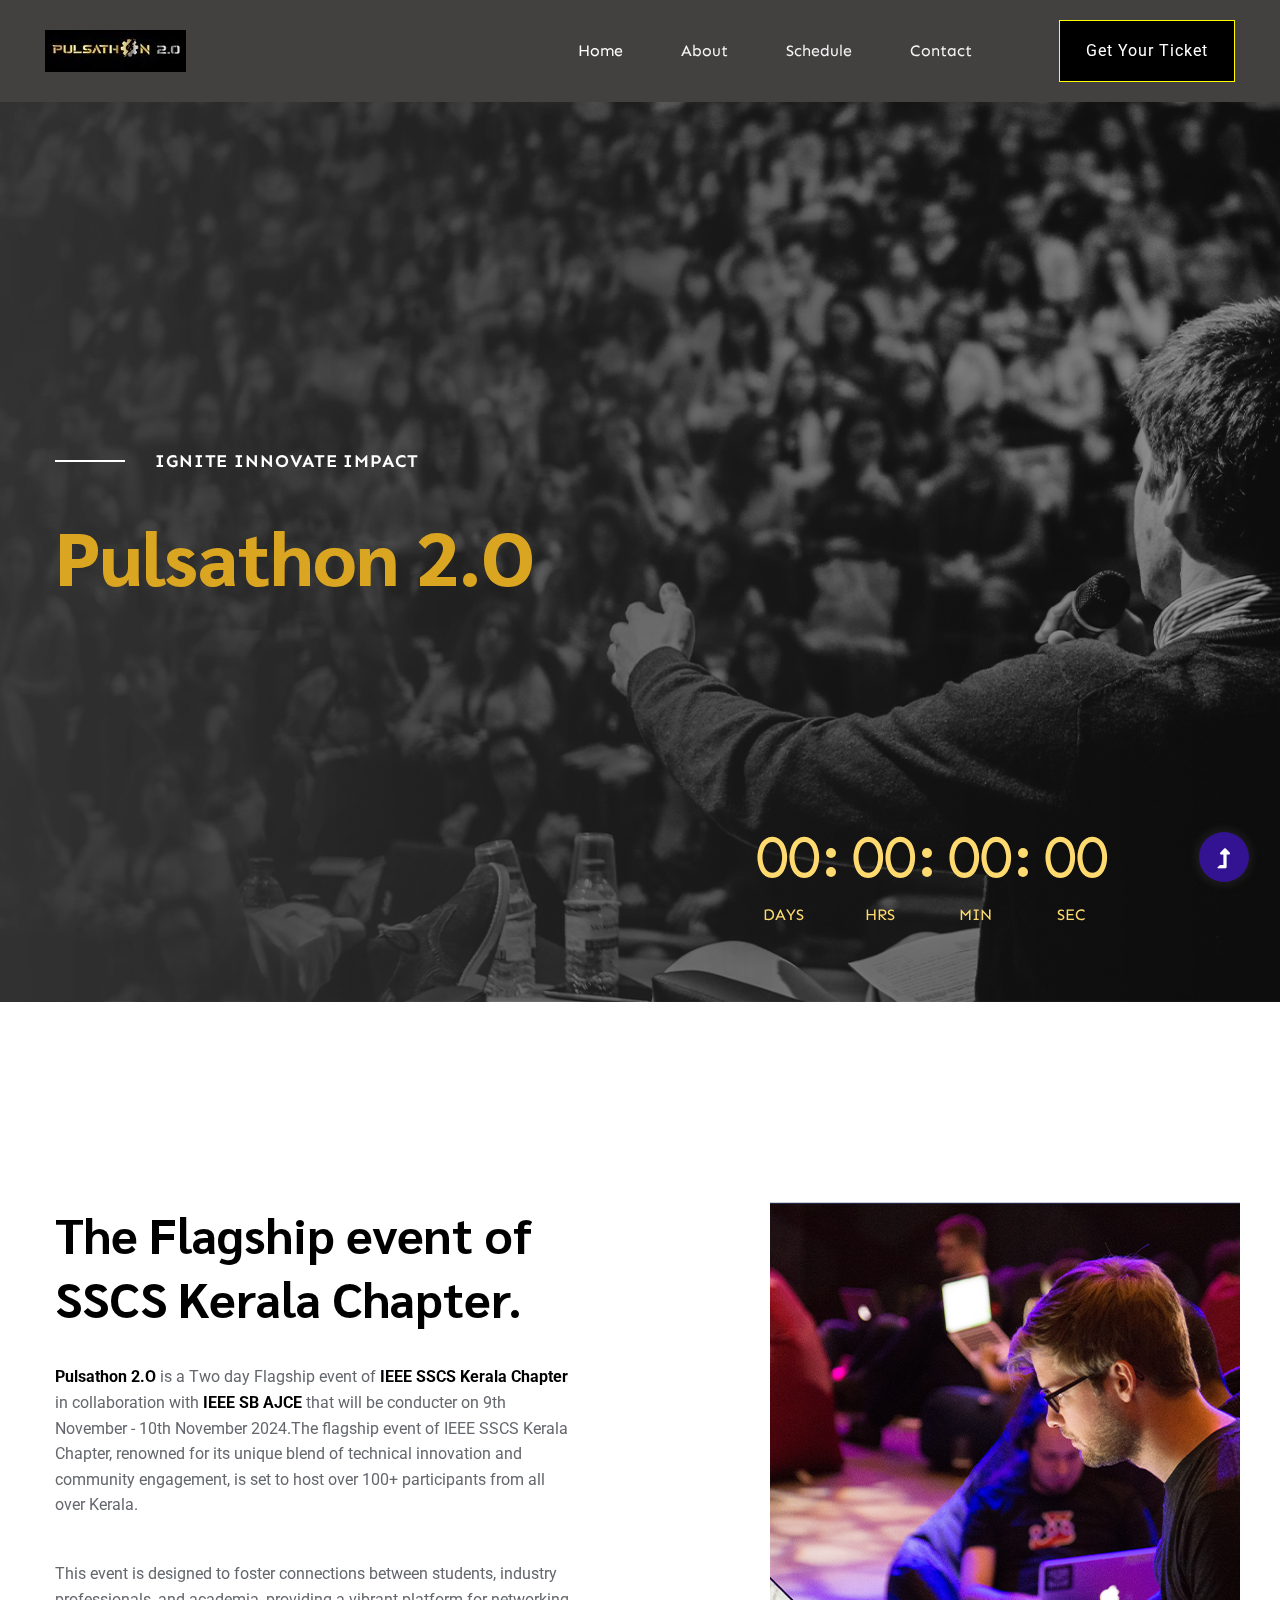
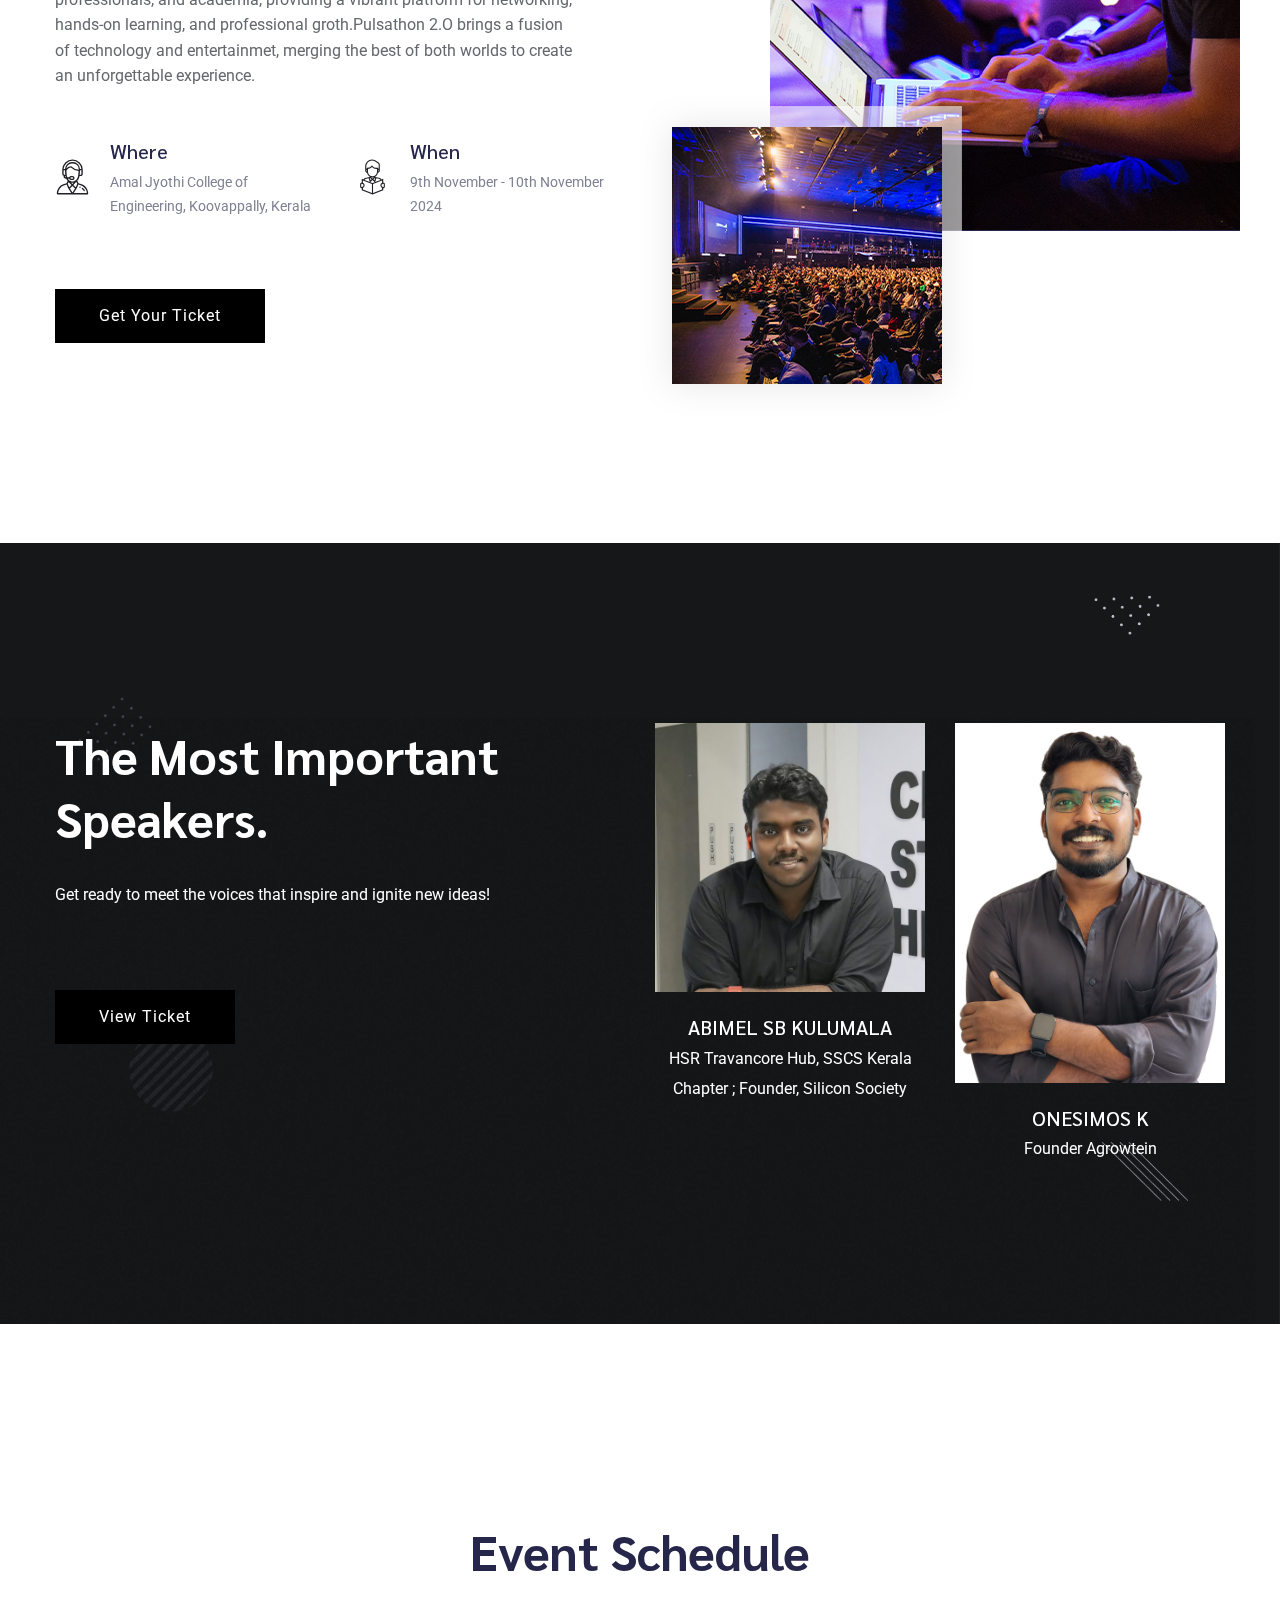
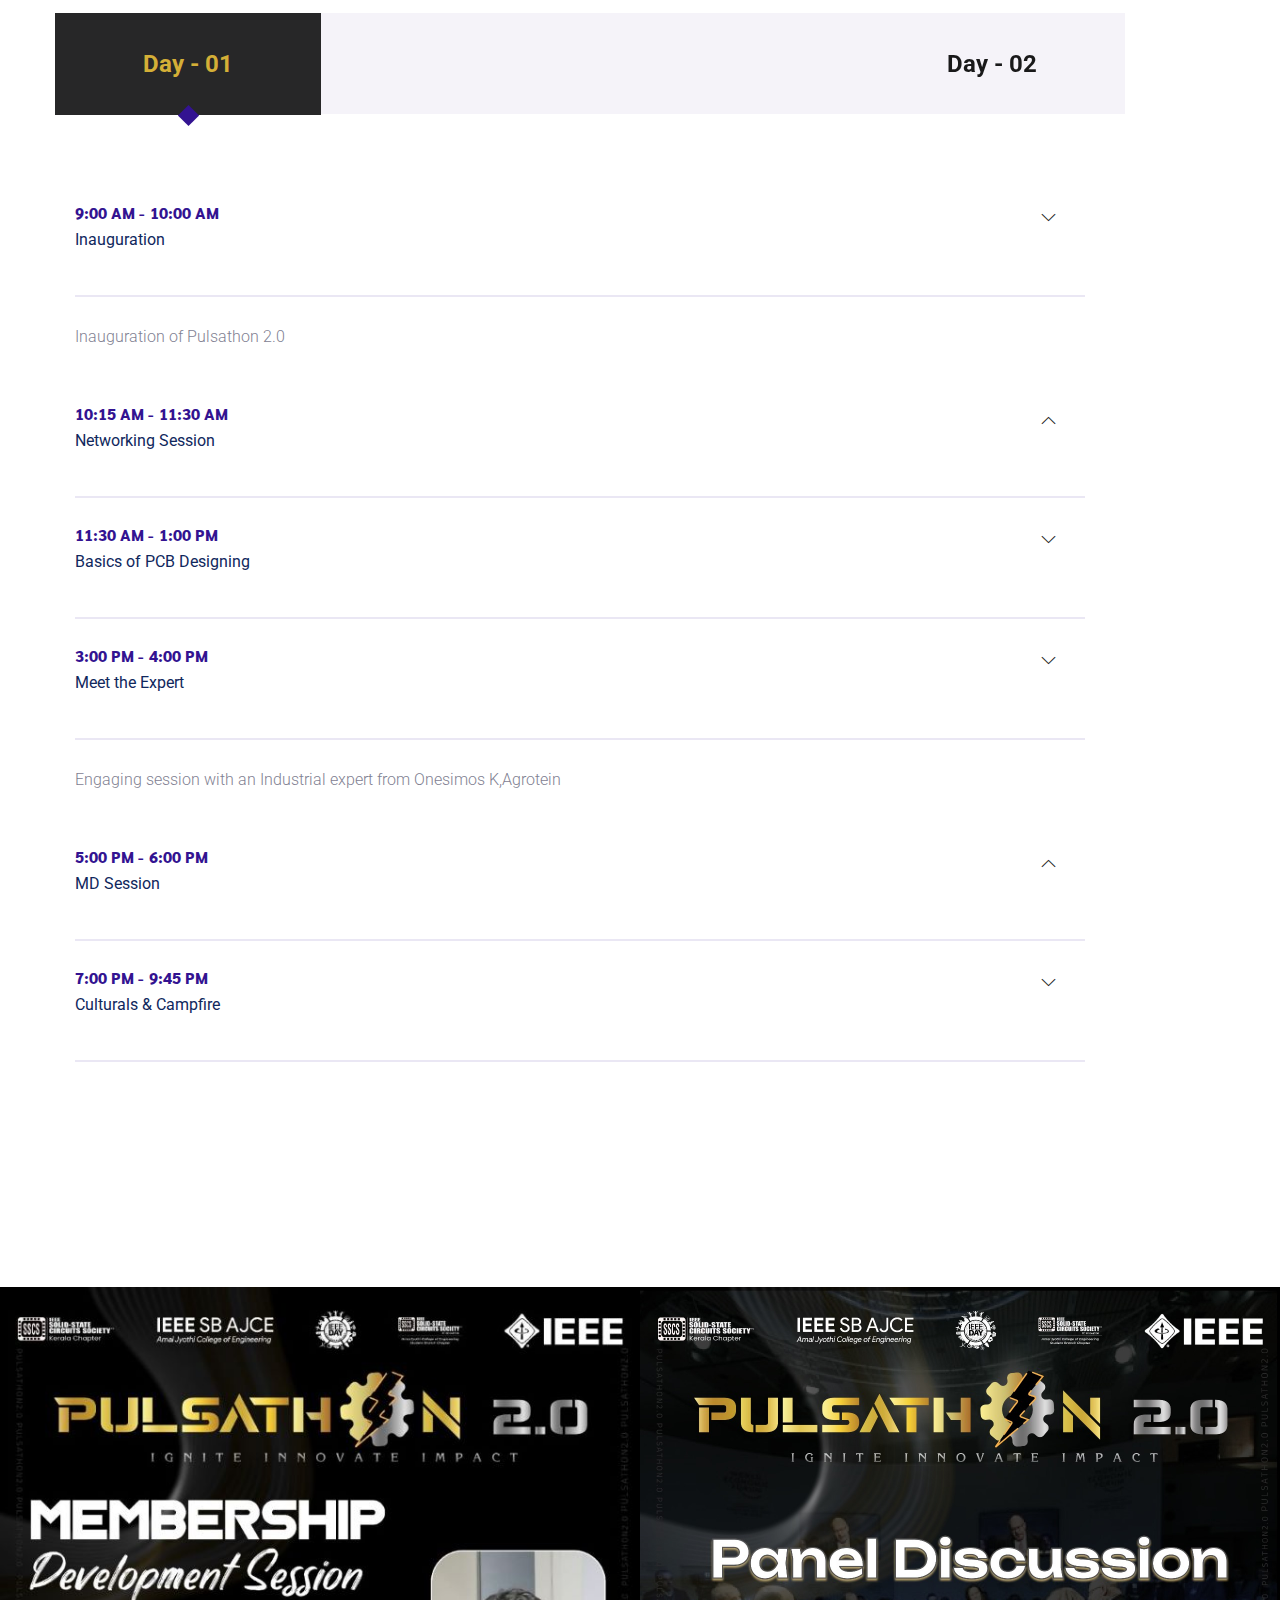
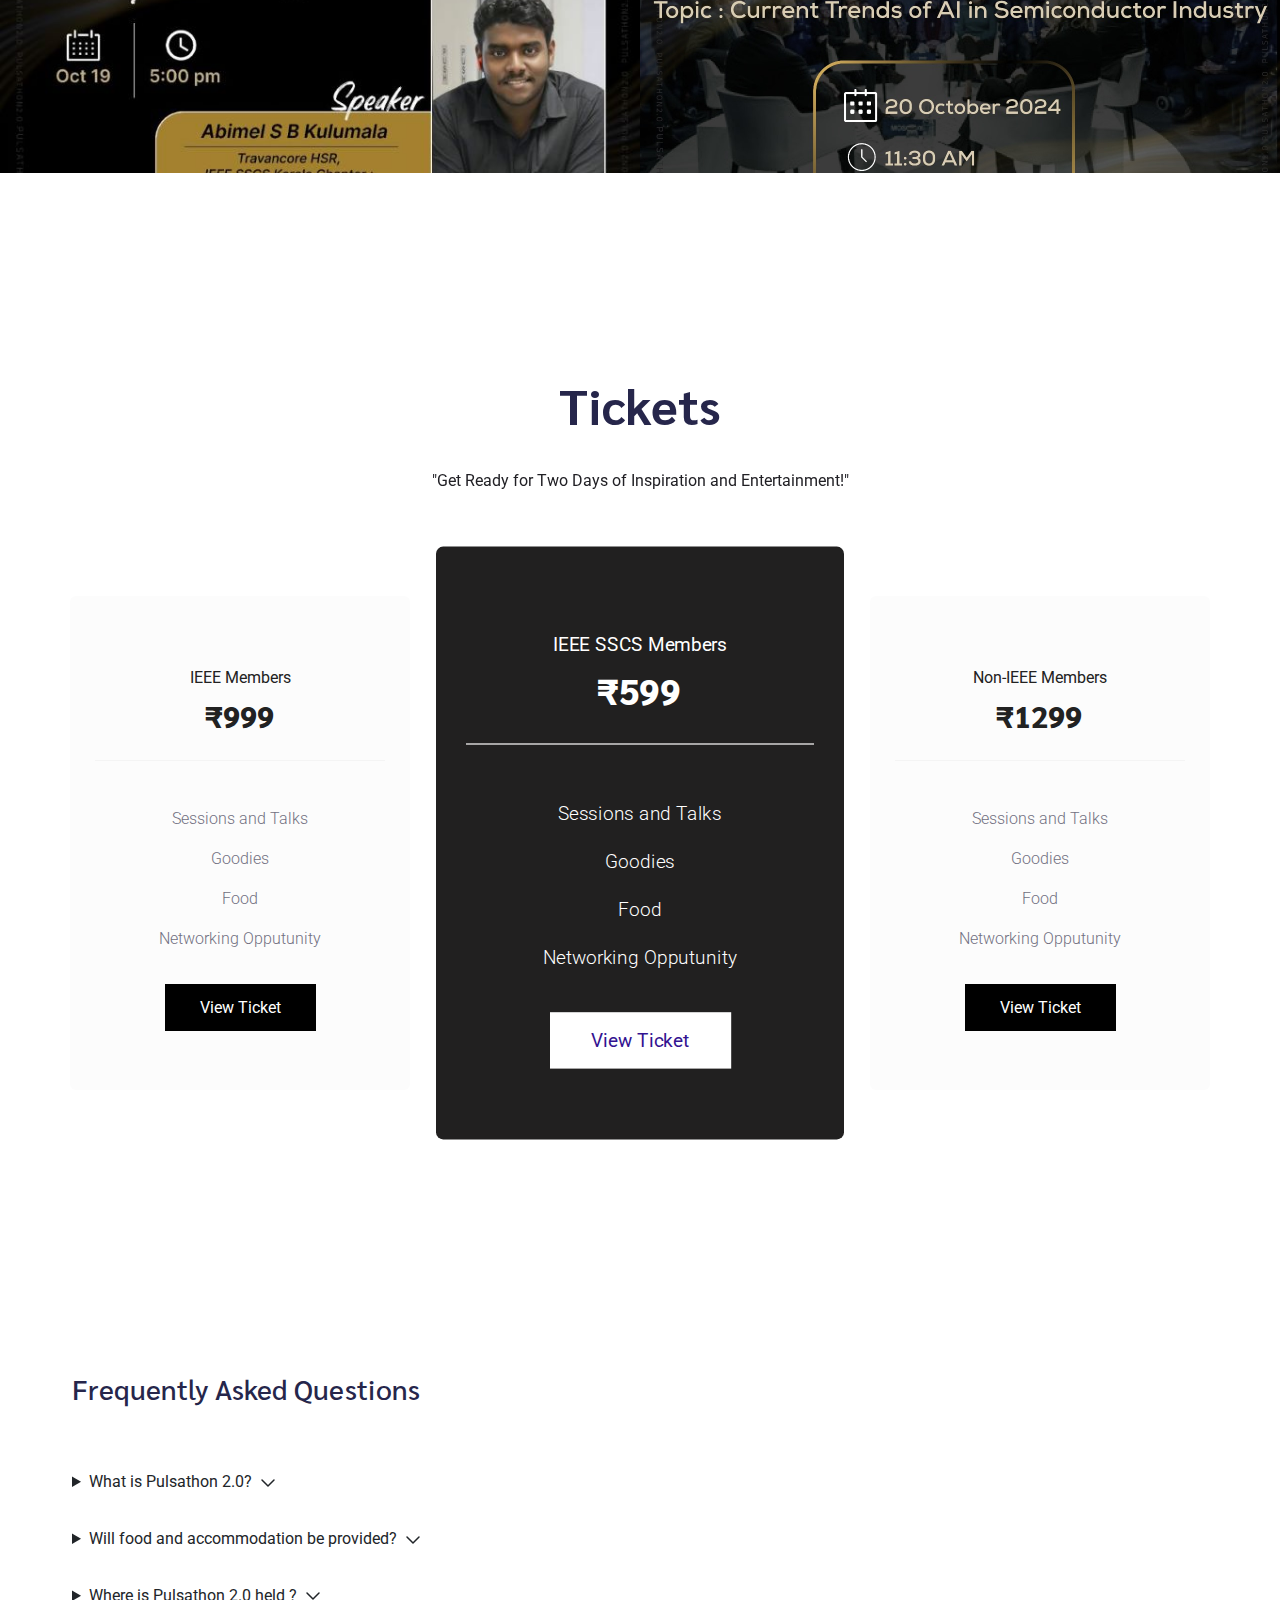
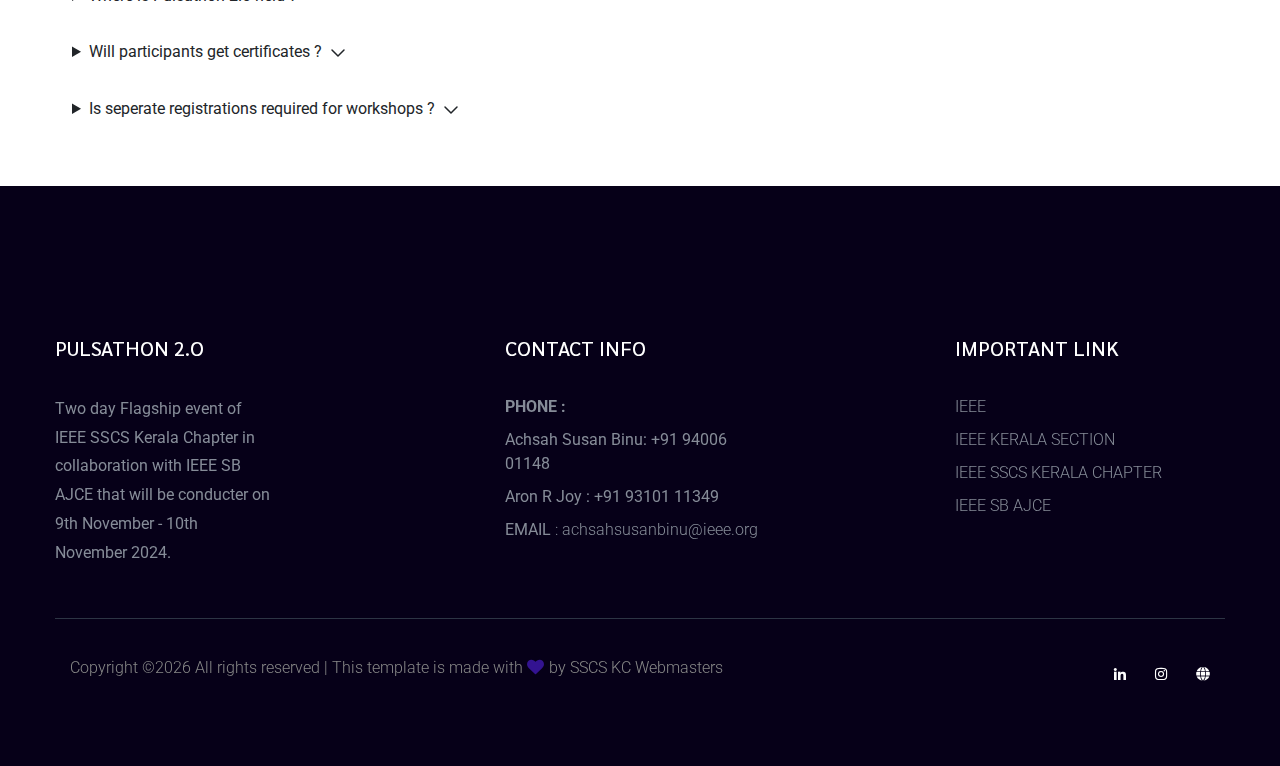
==== commit e6366042: "Merge branch 'main' of https://github.com/Nandana-pradeep33/Pulsathon2.0" ====
--- a/index.html
+++ b/index.html
@@ -101,7 +101,7 @@
                     <div class="row">
                         <div class="col-xl-8 col-lg-8 col-md-9 col-sm-10">
                             <div class="hero__caption">
-                                <span data-animation="fadeInLeft" data-delay=".1s">Explore, Engage, Evolve</span>
+                                <span data-animation="fadeInLeft" data-delay=".1s">Ignite  Innovate  Impact</span>
                                 <h1 data-animation="fadeInLeft" data-delay=".5s" style="color: goldenrod;">Pulsathon 2.O</h1>
                                 
                                 <!-- Hero-btn -->
@@ -122,7 +122,7 @@
                     <div class="row">
                         <div class="col-xl-8 col-lg-8 col-md-9 col-sm-10">
                             <div class="hero__caption">
-                                <span data-animation="fadeInLeft" data-delay=".1s">Explore, Engage, Evolve</span>
+                                <span data-animation="fadeInLeft" data-delay=".1s">Ignite  Innovate  Impact</span>
                                 <h1 data-animation="fadeInLeft" data-delay=".5s">Pulsathon 2.O</h1>
                                 <!-- Hero-btn -->
                                 <!-- <div class="slider-btns">
@@ -171,7 +171,7 @@
                         <div class="section-tittle mb-35">
                             <h2 style="color: black;">The Flagship event of SSCS Kerala Chapter.</h2>
                         </div>
-                        <p><b style="color: black;">Pulsathon 2.O</b> is a Two day Flagship event of <b style="color: black;">IEEE SSCS Kerala Chapter</b> in collaboration with <b style="color: black;">IEEE SB AJCE</b> that will be conducter on 19th October - 20th October 2024.The flagship event of IEEE SSCS Kerala Chapter, renowned for its unique blend of technical innovation and community engagement, is set to host over 100+ participants from all over Kerala.</p>
+                        <p><b style="color: black;">Pulsathon 2.O</b> is a Two day Flagship event of <b style="color: black;">IEEE SSCS Kerala Chapter</b> in collaboration with <b style="color: black;">IEEE SB AJCE</b> that will be conducter on 9th November - 10th November 2024.The flagship event of IEEE SSCS Kerala Chapter, renowned for its unique blend of technical innovation and community engagement, is set to host over 100+ participants from all over Kerala.</p>
                         <p>This event is designed to foster connections between students, industry professionals, and academia, providing a vibrant platform for networking, hands-on learning, and professional groth.Pulsathon 2.O brings a fusion of technology and entertainmet, merging the best of both worlds to create an unforgettable experience.</p>
                     </div>
                     <div class="row">
@@ -193,7 +193,7 @@
                                 </div>
                                 <div class="caption">
                                     <h5>When</h5>
-                                    <p>October 19th - October 20th 2024</p>
+                                    <p>9th November - 10th November 2024</p>
                                 </div>
                             </div>
                         </div>
@@ -233,7 +233,7 @@
                             <img src="assets/img/gallery/abimel.jpg" alt="">
                             <!-- Blog Social -->
                             <ul class="team-social">
-                                <li><a href="#"><i class="fab fa-facebook-f"></i></a></li>
+                                <li><a href="https://www.linkedin.com/in/abimelsbkulumala/"><i class="fab fa-linkedin"></i></a></li>
                                 <!-- <li><a href="#"><i class="fab fa-twitter"></i></a></li>
                                 <li><a href="#"><i class="fas fa-globe"></i></a></li> -->
                             </ul>
@@ -250,9 +250,9 @@
                             <img src="assets/img/gallery/onesimos.jpg" alt="">
                             <!-- Blog Social -->
                             <ul class="team-social">
-                                <li><a href="#"><i class="fab fa-facebook-f"></i></a></li>
-                                <li><a href="#"><i class="fab fa-twitter"></i></a></li>
-                                <li><a href="#"><i class="fas fa-globe"></i></a></li>
+                                <li><a href="https://www.linkedin.com/in/onesimos-kk/"><i class="fab fa-linkedin"></i></a></li>
+                                <!-- <li><a href="#"><i class="fab fa-twitter"></i></a></li>
+                                <li><a href="#"><i class="fas fa-globe"></i></a></li> -->
                             </ul>
                         </div>
                         <div class="team-caption">
@@ -261,10 +261,10 @@
                         </div>
                     </div>
                 </div>
-                <!-- <div class="col-lg-3 col-md-4 col-sm-6">
+                 <!-- <div class="col-lg-3 col-md-4 col-sm-6">
                     <div class="single-team mb-30">
                         <div class="team-img">
-                            <img src="assets/img/gallery/team3.png" alt="">
+                            <img src="assets/img/gallery/rony.jpg" alt="">
                             
                             <ul class="team-social">
                                 <li><a href="#"><i class="fab fa-facebook-f"></i></a></li>
@@ -274,11 +274,11 @@
                         </div>
                         <div class="team-caption">
                             <h3><a href="#">Rony Alex</a></h3>
-                            <p> </p>
-                        </div>
-                    </div>
-                </div>
-                <div class="col-lg-3 col-md-4 col-sm-6">
+                            <p>Soc Design Engineer, INTEL; Chair of Industry Relations, Kerala Section </p>
+                        </div>
+                    </div>
+                </div>  -->
+                <!-- <div class="col-lg-3 col-md-4 col-sm-6">
                     <div class="single-team mb-30">
                         <div class="team-img">
                             <img src="assets/img/gallery/team4.png" alt="">
@@ -294,7 +294,7 @@
                             <p> Senior Program Manager, Rosh Ai</p>
                         </div>
                     </div>
-                </div> -->
+                </div> --> 
                 <!-- <div class="col-lg-3 col-md-4 col-sm-6">
                     <div class="single-team mb-30">
                         <div class="team-img">
@@ -697,13 +697,13 @@
                         </div>
                     </div>
                 </div>
-                <!-- <div class="col-lg-6 col-md-6 col-sm-6">
+                <div class="col-lg-6 col-md-6 col-sm-6">
                     <div class="gallery-box">
                         <div class="single-gallery">
-                            <div class="gallery-img " style="background-image: url(assets/img/gallery/gallery2.png);"></div>
-                        </div>
-                    </div>
-                </div>  -->
+                            <div class="gallery-img " style="background-image: url(assets/img/gallery/panel_discussion.jpg);"></div>
+                        </div>
+                    </div>
+                </div> 
                 <!-- <div class="col-lg-6 col-md-6 col-sm-6">
                     <div class="gallery-box">
                         <div class="single-gallery">
@@ -753,7 +753,7 @@
                     <div class="single-card text-center mb-30">
                         <div class="card-top">
                             <span>IEEE Members</span>
-                            <h4> ₹899</h4>
+                            <h4> ₹999</h4>
                         </div>
                         <div class="card-bottom">
                             <ul>
@@ -770,7 +770,7 @@
                     <div class="single-card active text-center mb-30" style="background-color: rgb(33, 32, 32);">
                         <div class="card-top">
                             <span>IEEE SSCS Members</span>
-                            <h4>₹499</h4>
+                            <h4>₹599</h4>
                         </div>
                         <div class="card-bottom">
                             <ul>
@@ -1028,7 +1028,7 @@
                              <div class="footer-tittle">
                                  <h4>Pulsathon 2.O</h4>
                                  <div class="footer-pera">
-                                     <p>Two day Flagship event of IEEE SSCS Kerala Chapter in collaboration with IEEE SB AJCE that will be conducter on 19th October - 20th October 2024.</p>
+                                     <p>Two day Flagship event of IEEE SSCS Kerala Chapter in collaboration with IEEE SB AJCE that will be conducter on 9th November - 10th November 2024.</p>
                                 </div>
                              </div>
                          </div>
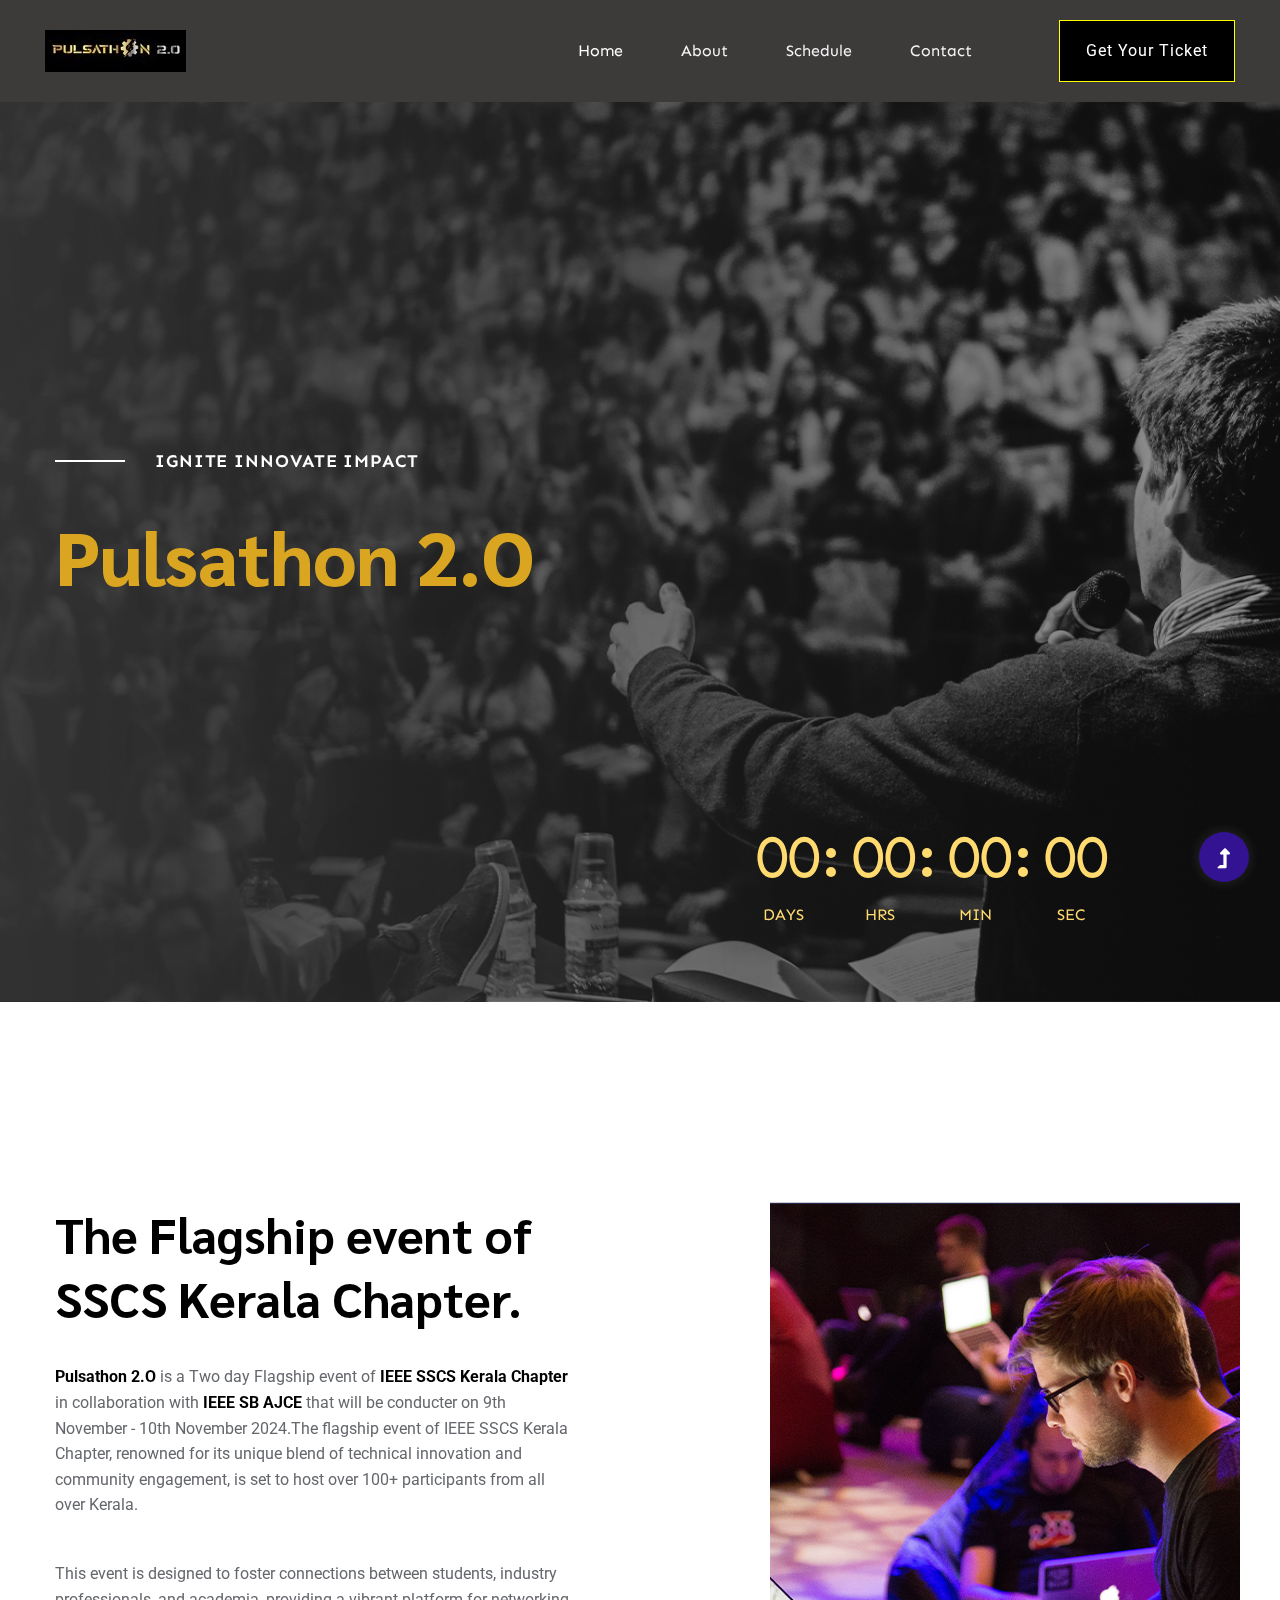
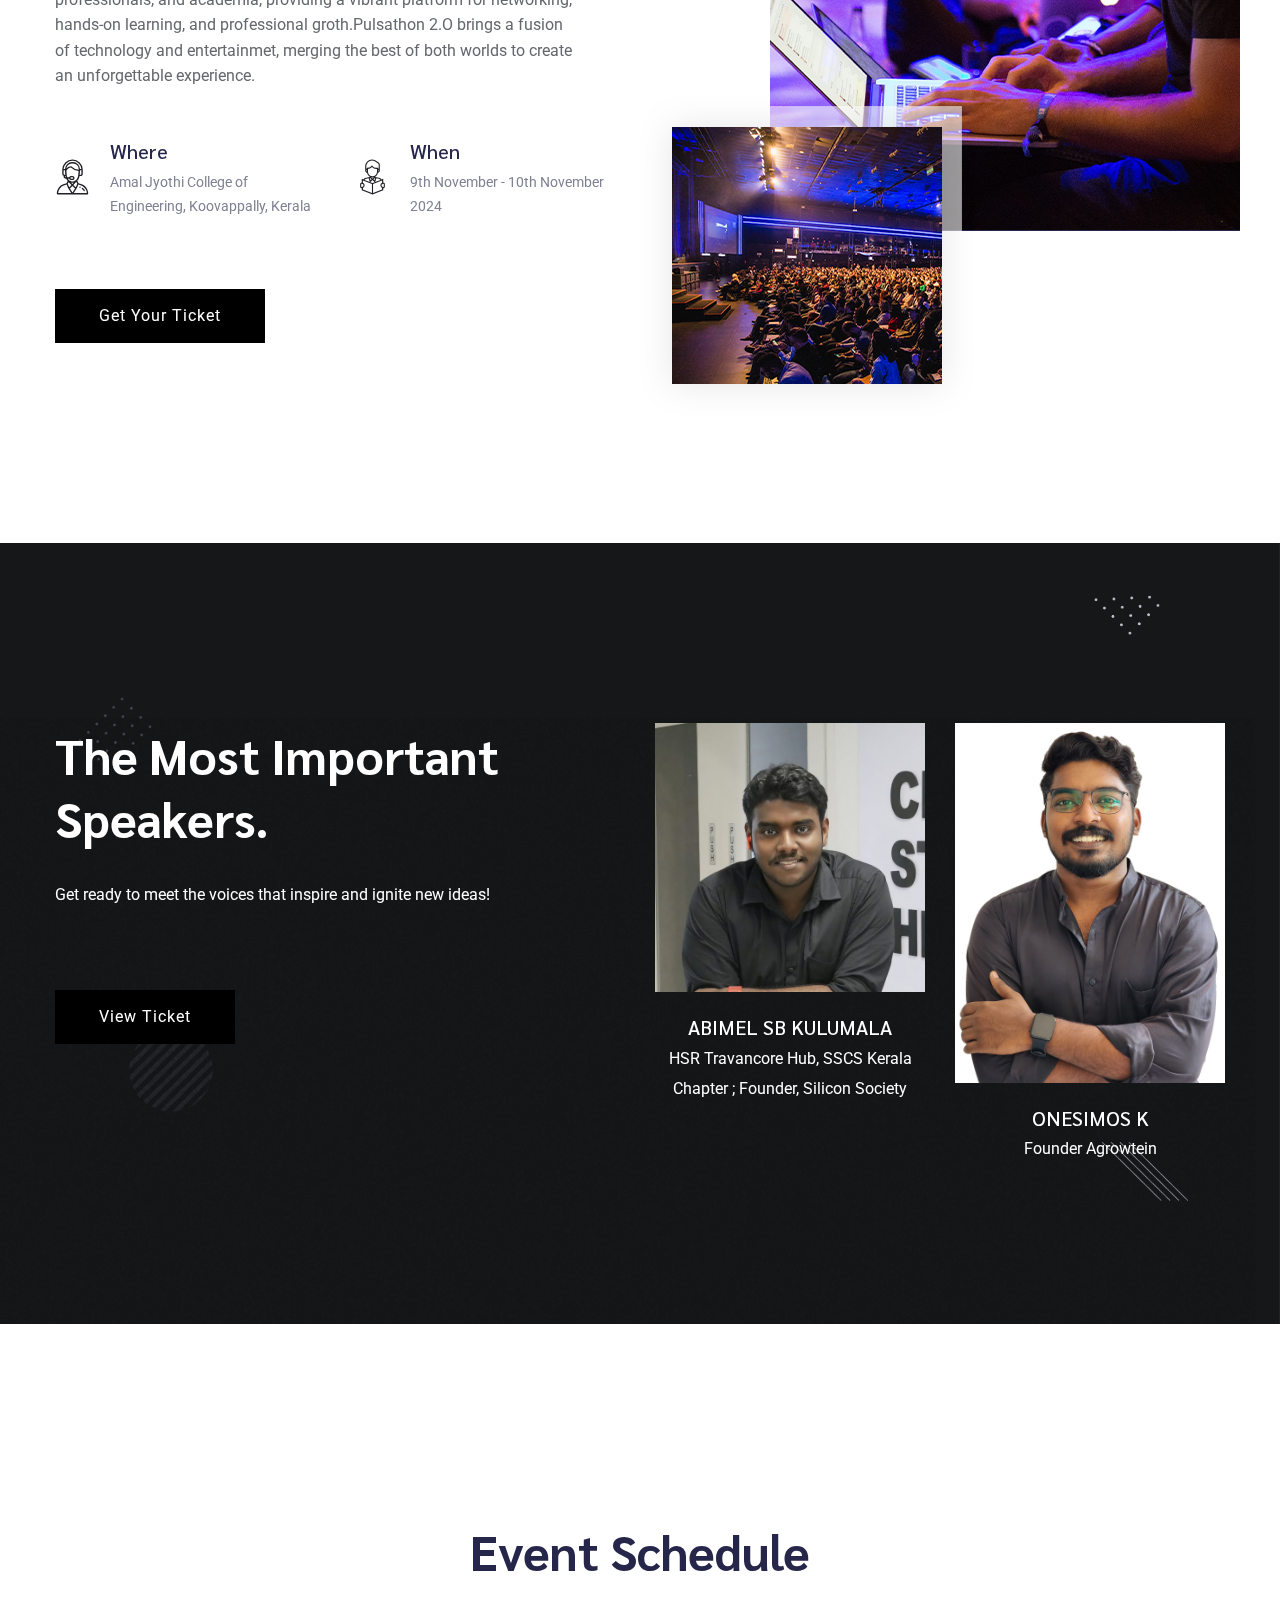
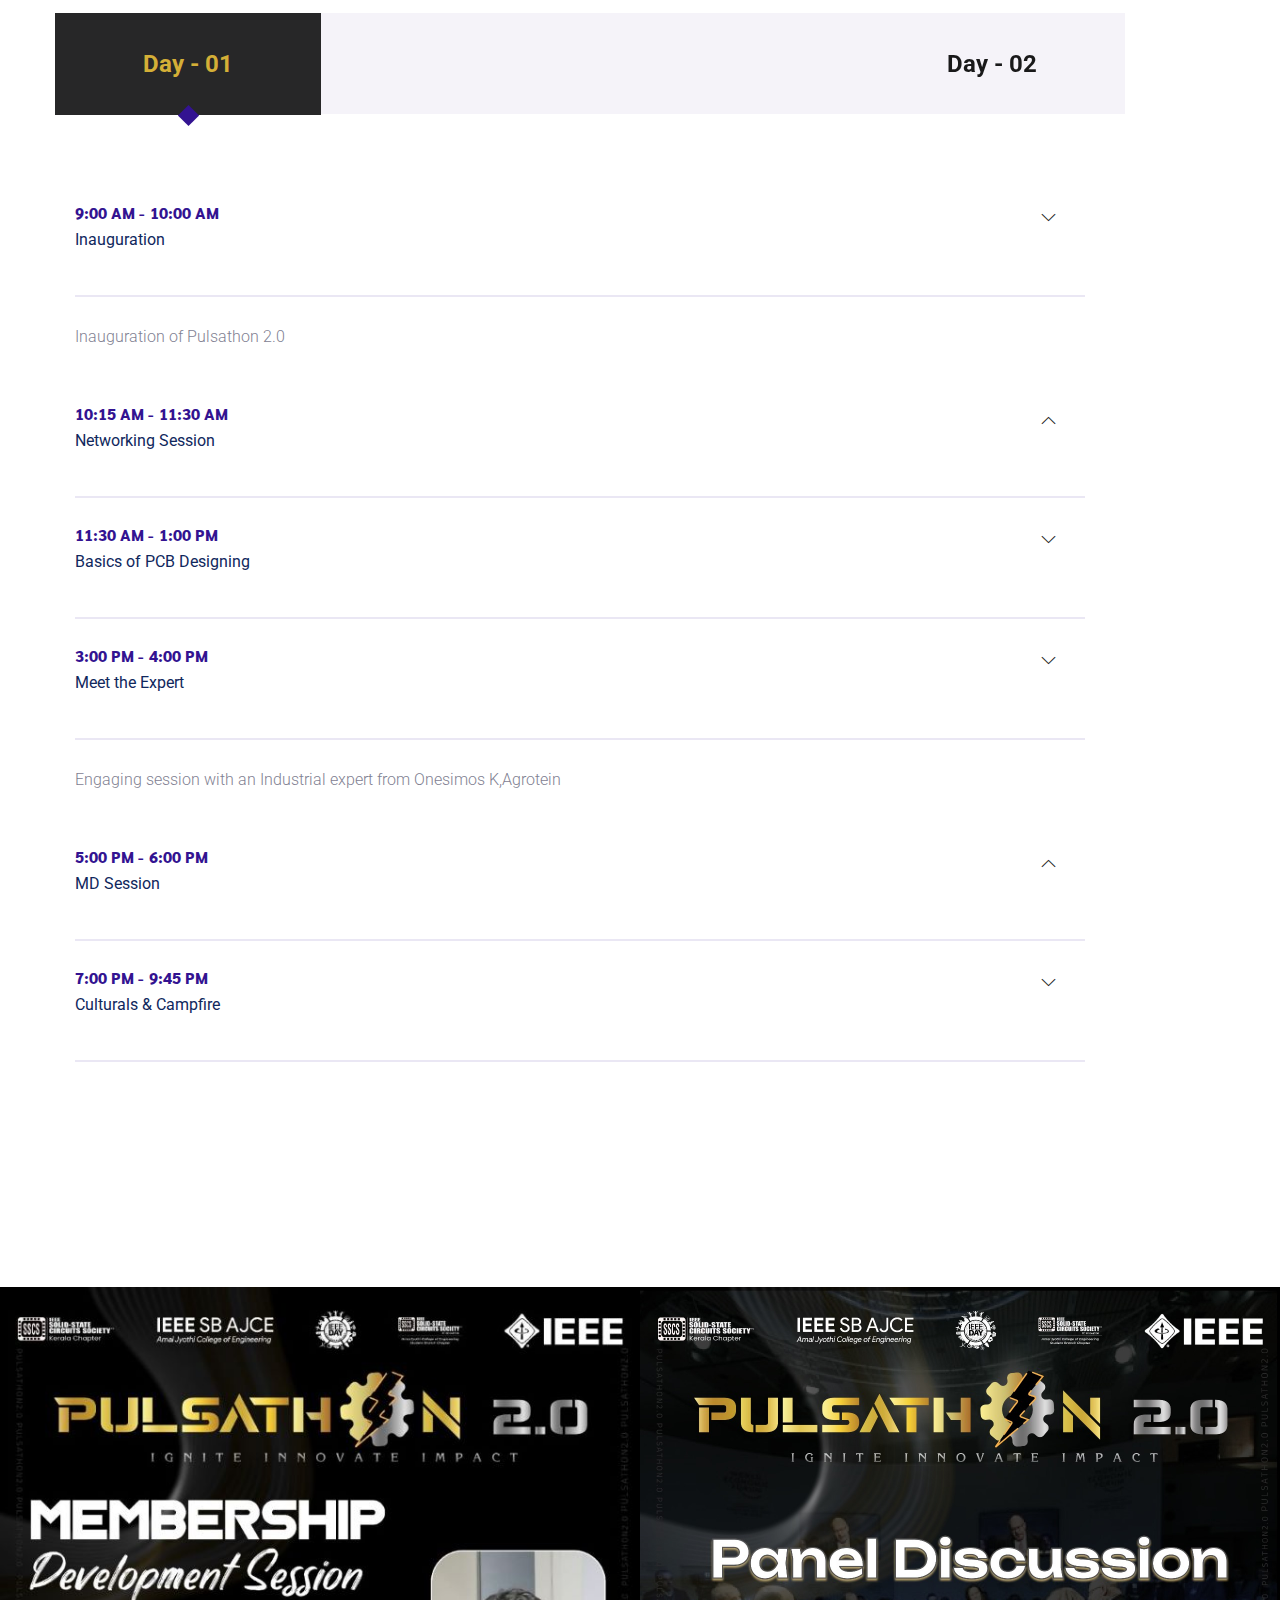
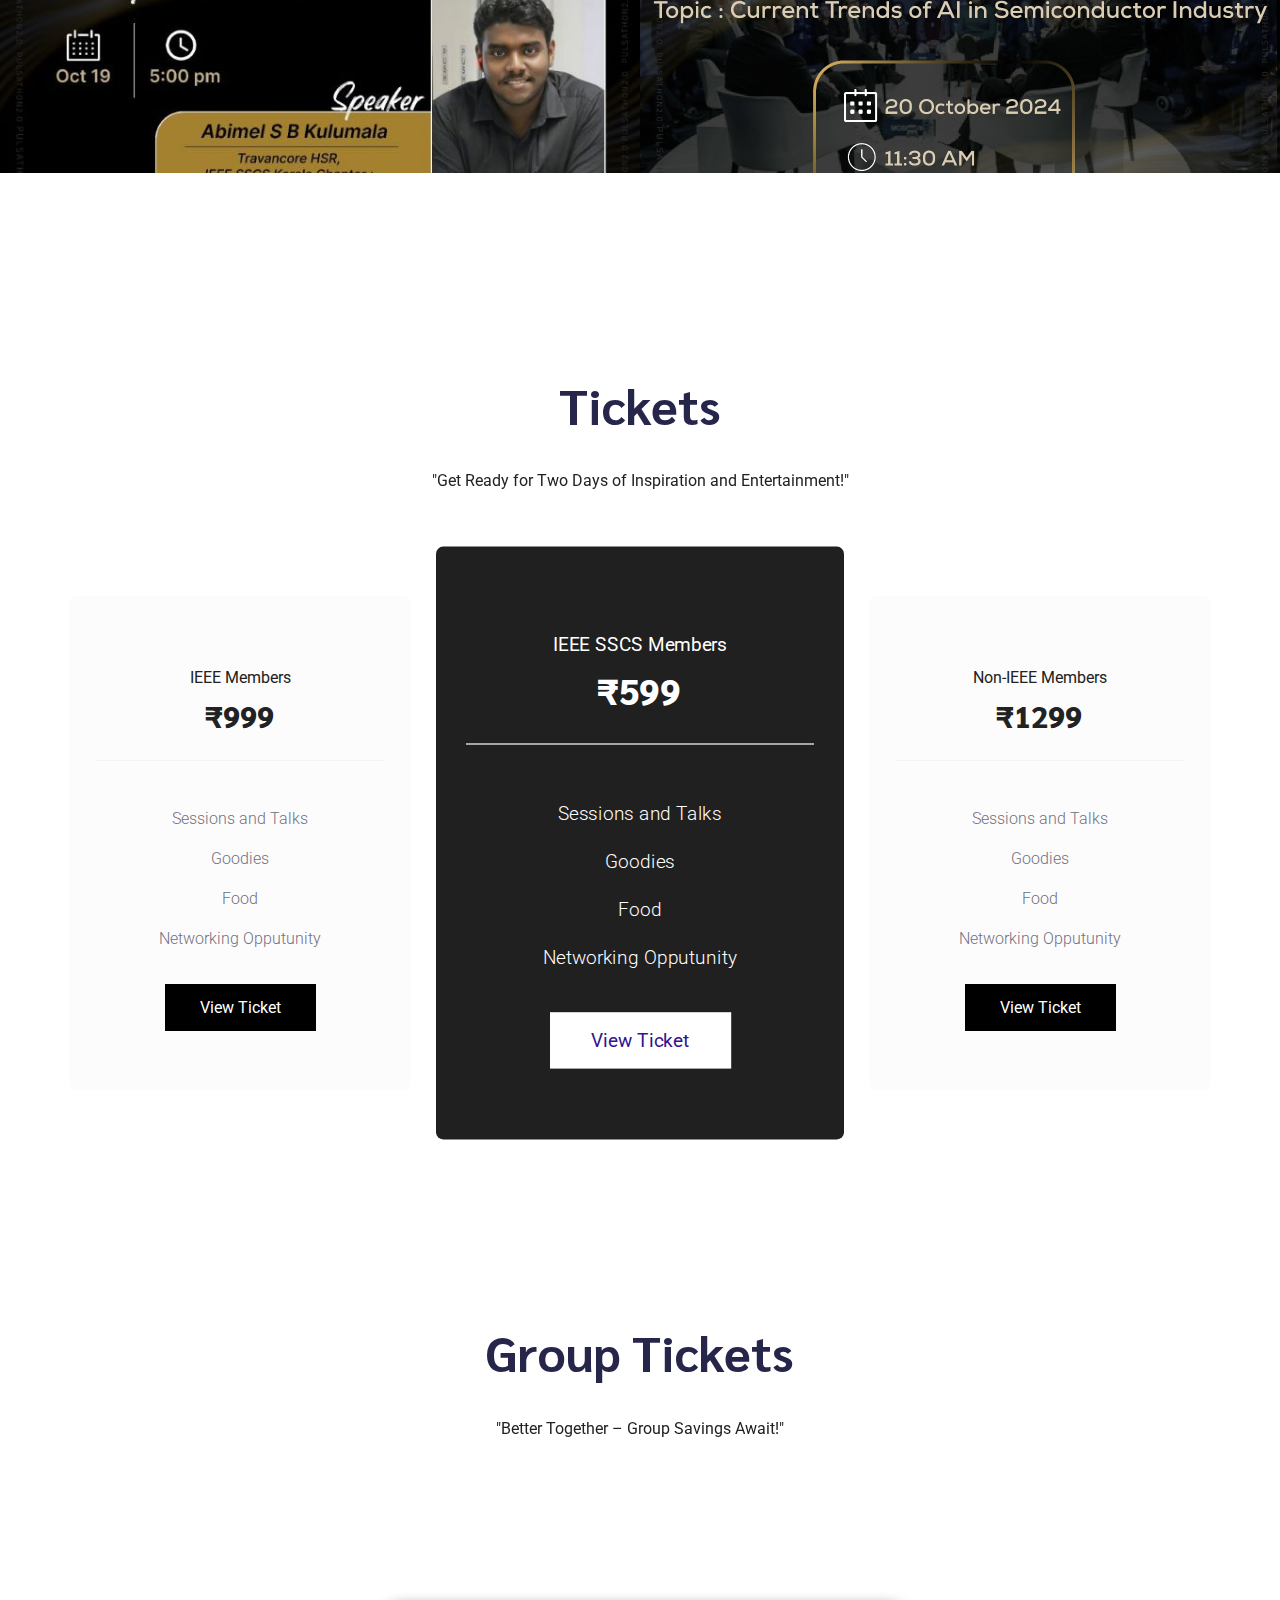
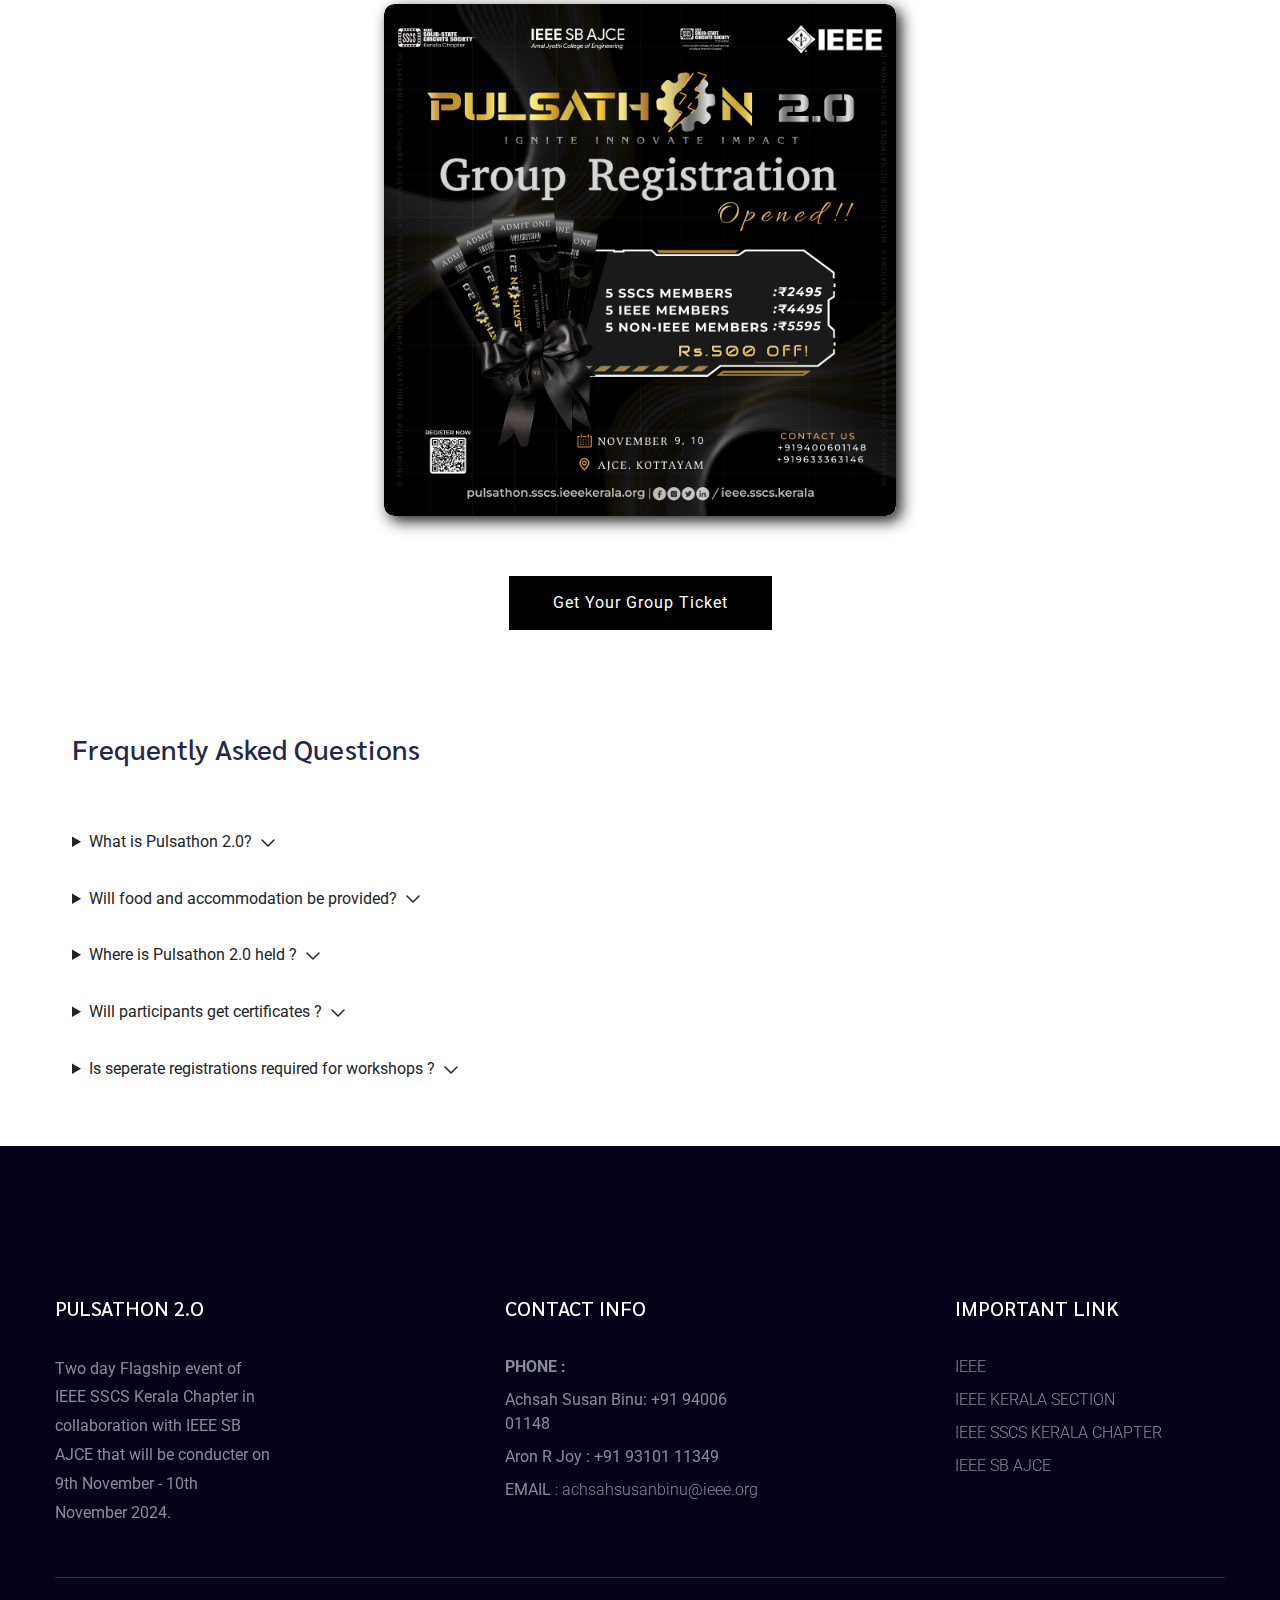
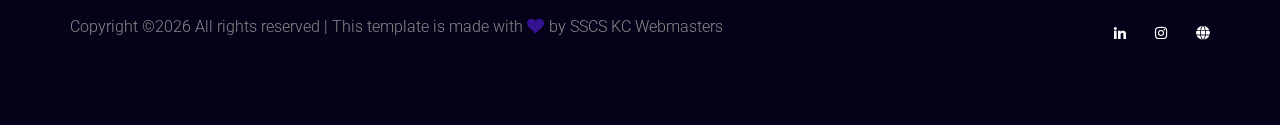
==== commit 654d25dc: "groupticket added" ====
--- a/index.html
+++ b/index.html
@@ -803,6 +803,38 @@
             </div>
         </div>
     </section>
+</section>
+<section id="card">
+    <!-- Section Tittle -->
+    <div class="row justify-content-center">
+        <div class="col-lg-5 col-md-8">
+            <div class="section-tittle text-center mb-100">
+                <h2>Group Tickets</h2>
+                <p>"Better Together – Group Savings Await!"</p>
+            </div>
+        </div>
+    </div>
+    <div id="card-area">
+      <div class="wrapper">
+        <div class="box-area">
+          <div class="box">
+            <img src="assets/img/gallery/group-ticket.jpg" href="https://bit.ly/Pulsathon_groupregister" alt="">
+            <div class="overlay">
+              <h3>Pulsathon 2.O</h3>
+              <p>Flat ₹500 off</p>
+              <p>9th Nov - 10th Nov 2024</p>
+              <a href="https://bit.ly/Pulsathon_groupregister">Get Your Ticket</a>
+              
+            </div>
+          </div>
+        </div>
+      </div>
+      <div style="text-align: center;">
+        <a href="https://bit.ly/Pulsathon_groupregister" class="btn mt-50" style="background-color: black;">Get Your Group Ticket</a>
+    </div>
+        </div>
+</section>
+
     <!-- Pricing Card End -->
     <!--? Brand Area Start-->
    <!-- <section class="work-company section-padding30" style="background: #2e0e8c;">
--- a/assets/css/style.css
+++ b/assets/css/style.css
@@ -90,3 +90,102 @@
     }
 }
 
+.wrapper {
+    padding: 10px 10%;
+    box-sizing: border-box;
+    color: #fff;
+}
+
+#card-area {
+    padding: 50px 0;
+}
+
+.box-area {
+    display: grid;
+    grid-template-columns: repeat(auto-fit, minmax(1rem, 1fr));
+    grid-gap: 40px;
+    margin-top: 50px;
+}
+
+.box {
+    border-radius: 10px;
+    position: relative;
+    overflow: hidden;
+    box-shadow: 5px 5px 15px rgba(0, 0, 0, 0.9);
+}
+
+.box img {
+    width: 100%;
+    border-radius: 10px;
+    display: block;
+    transition: transform 0.5s;
+}
+
+.overlay {
+    width: 100%;
+    height: 0;
+    background: linear-gradient(transparent, #1c1c1c 58%);
+    border-radius: 10px;
+    position: absolute;
+    left: 0;
+    bottom: 0;
+    overflow: hidden;
+    display: flex;
+    align-items: center;
+    justify-content: center;
+    flex-direction: column;
+    padding: 0 40px;
+    text-align: center;
+    font-size: 14px;
+    transition: height 0.5s;
+}
+
+.overlay h3 {
+    font-weight: 500;
+    margin-bottom: 3px;
+    margin-top: 80%;
+    font-family: 'Bebas Neue', sans-serif;
+    font-size: 30px;
+    letter-spacing: 2px;
+}
+
+.overlay p {
+    margin-bottom: 3px;
+}
+
+.overlay a {
+    margin-top: 5px;
+    color: #262626;
+    text-decoration: none;
+    font-size: 14px;
+    background: #fff;
+    border-radius: 50px;
+    text-align: center;
+    padding: 5px 15px;
+}
+
+.box:hover img {
+    transform: scale(1.1);
+}
+
+.box:hover .overlay {
+    height: 100%;
+}
+
+/* Media Query for laptops and larger screens */
+@media (min-width: 992px) {
+    .box-area {
+        grid-template-columns: repeat(auto-fit, minmax(200px, 1fr));
+        max-width: 50%;
+        margin: 0 auto;
+    }
+    .box {
+        height: 100%; /* Reduce the card height to half */
+    }
+    .box img {
+        height: 100%; /* Reduce image height to half */
+        object-fit: cover; /* Ensures the image fits well within the new height */
+    }
+}
+
+
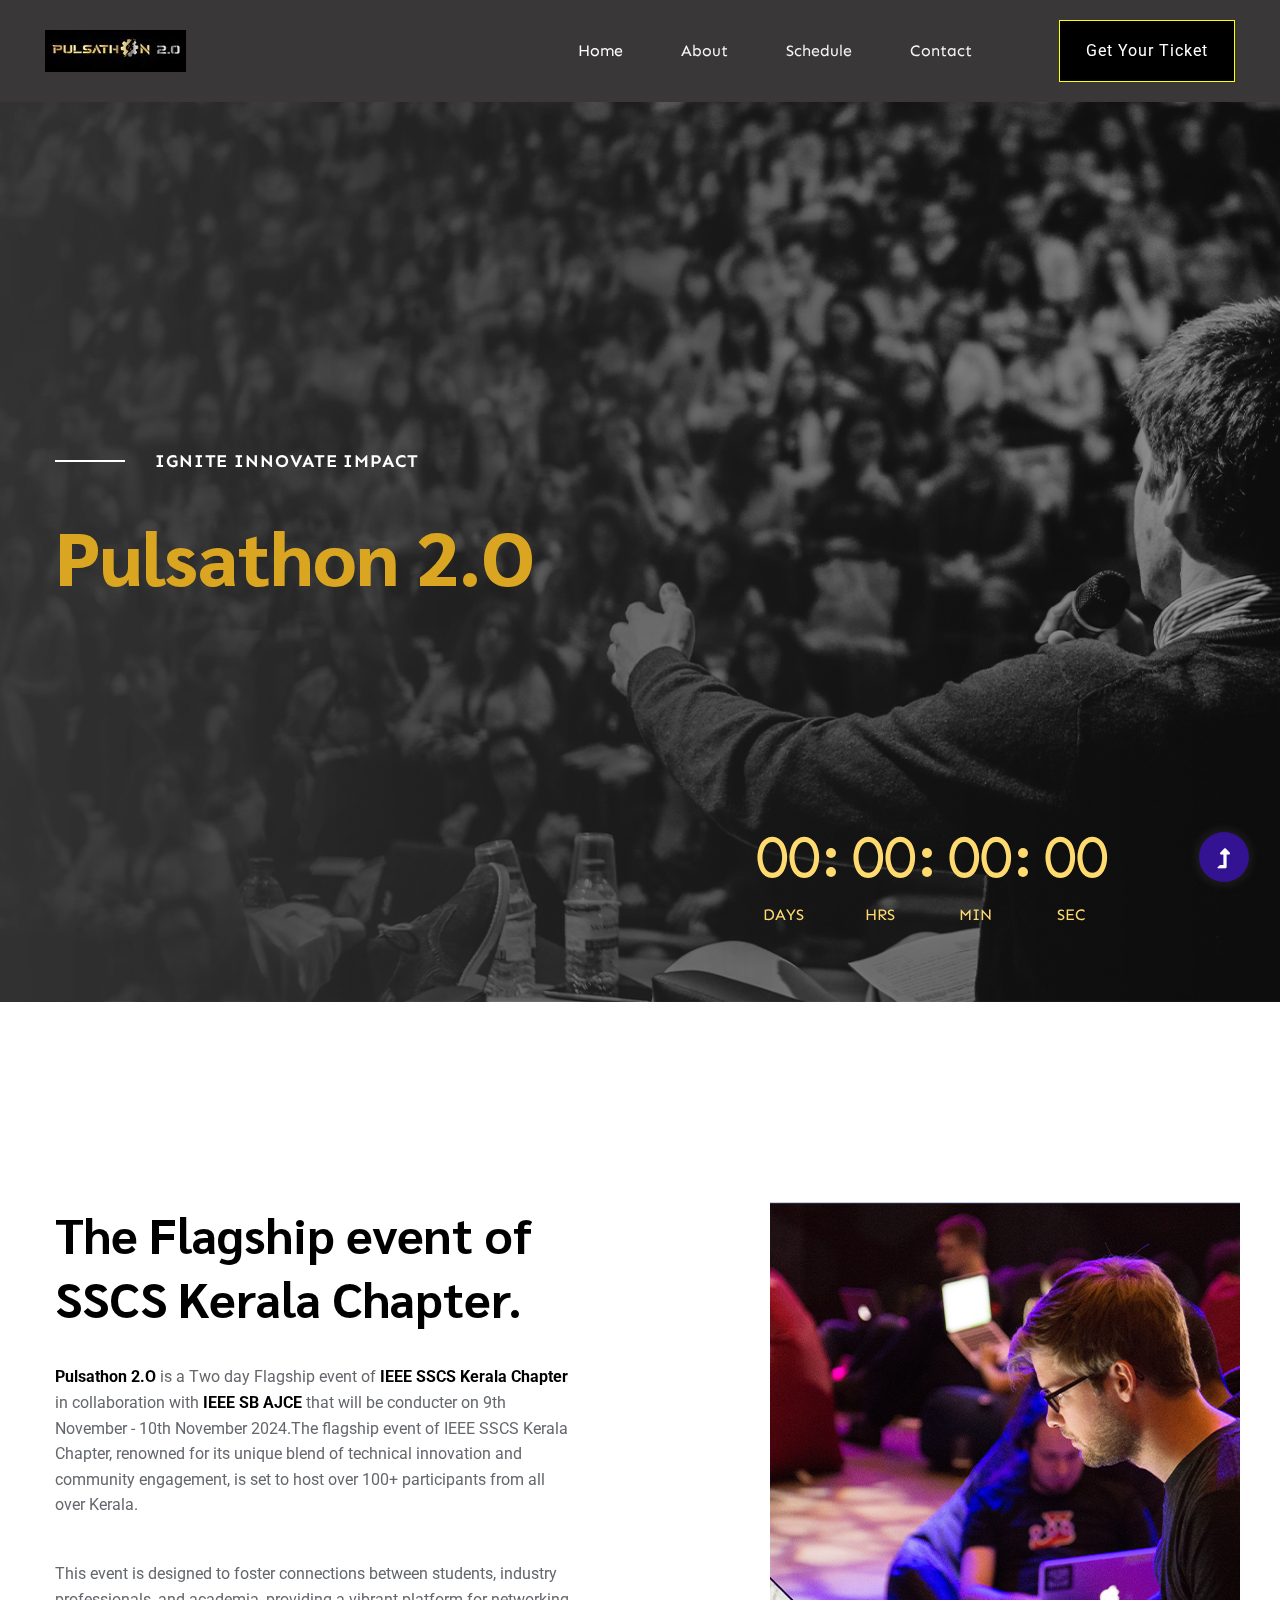
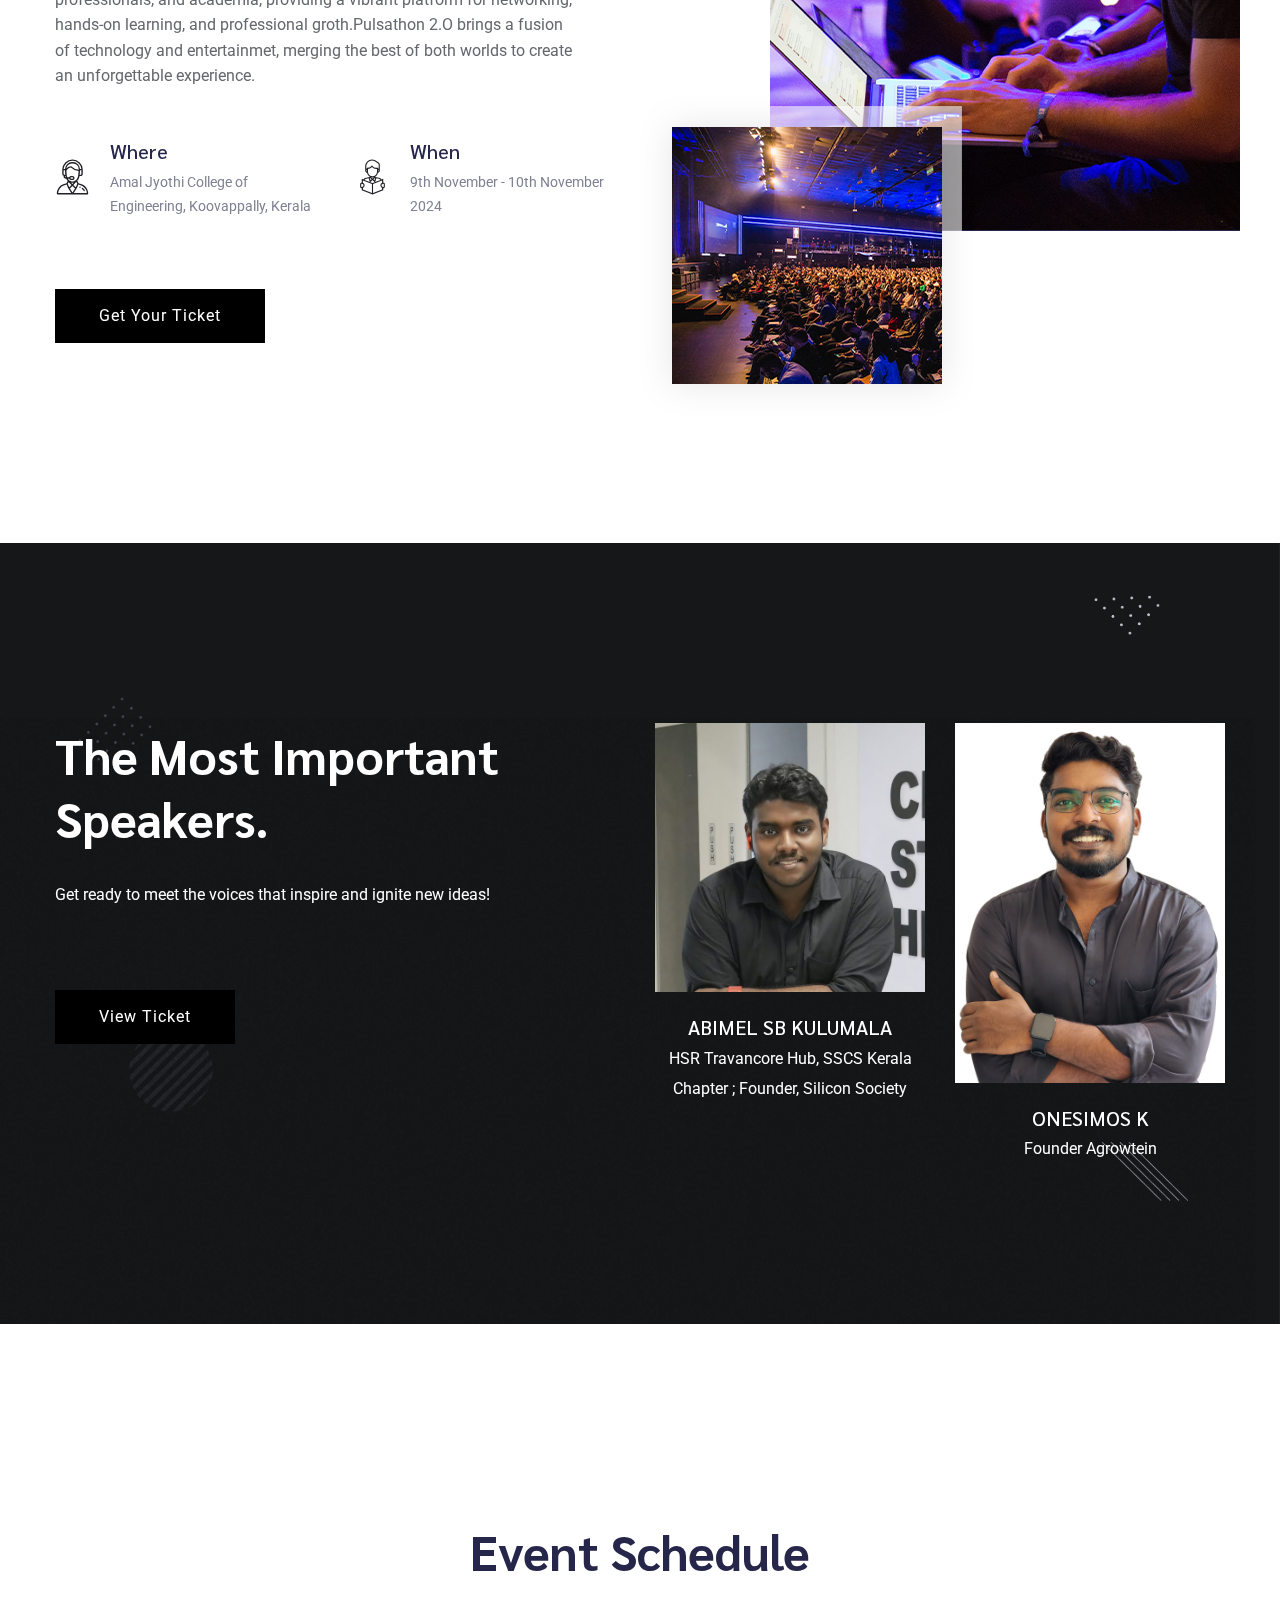
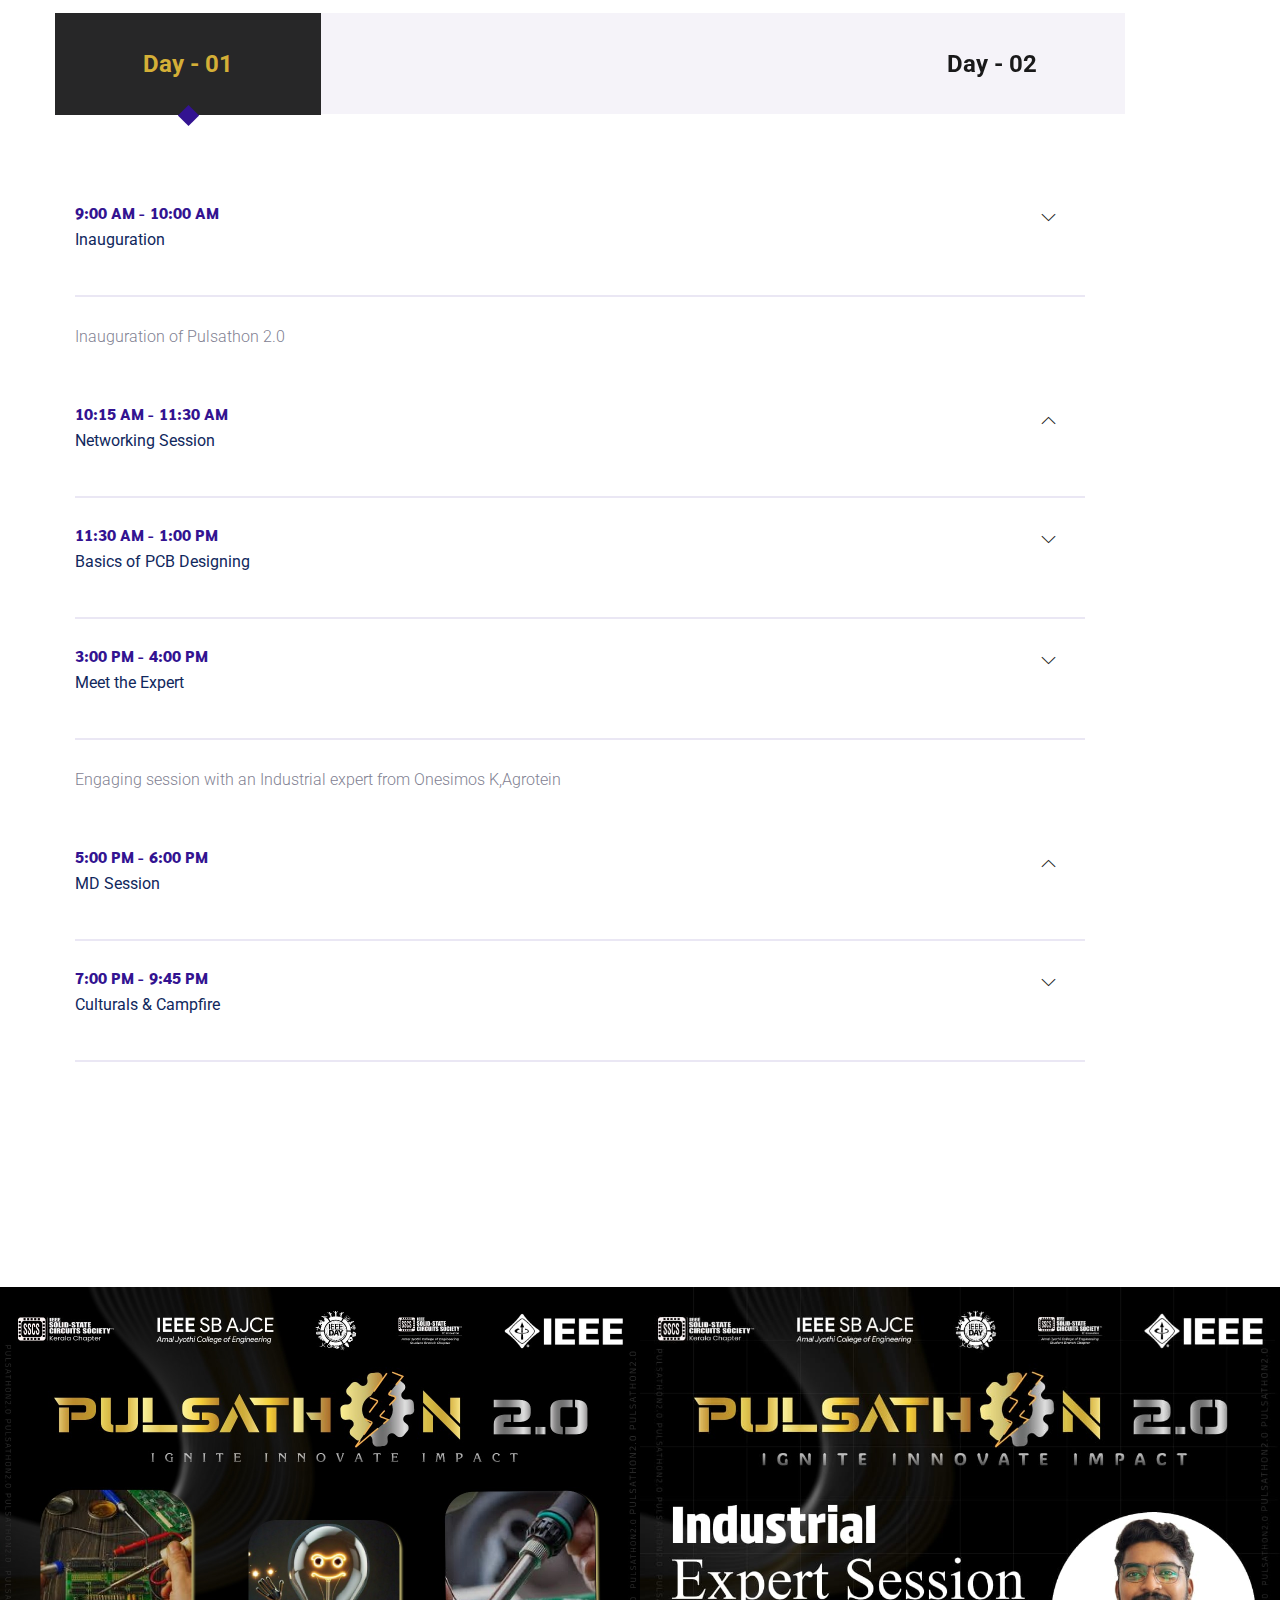
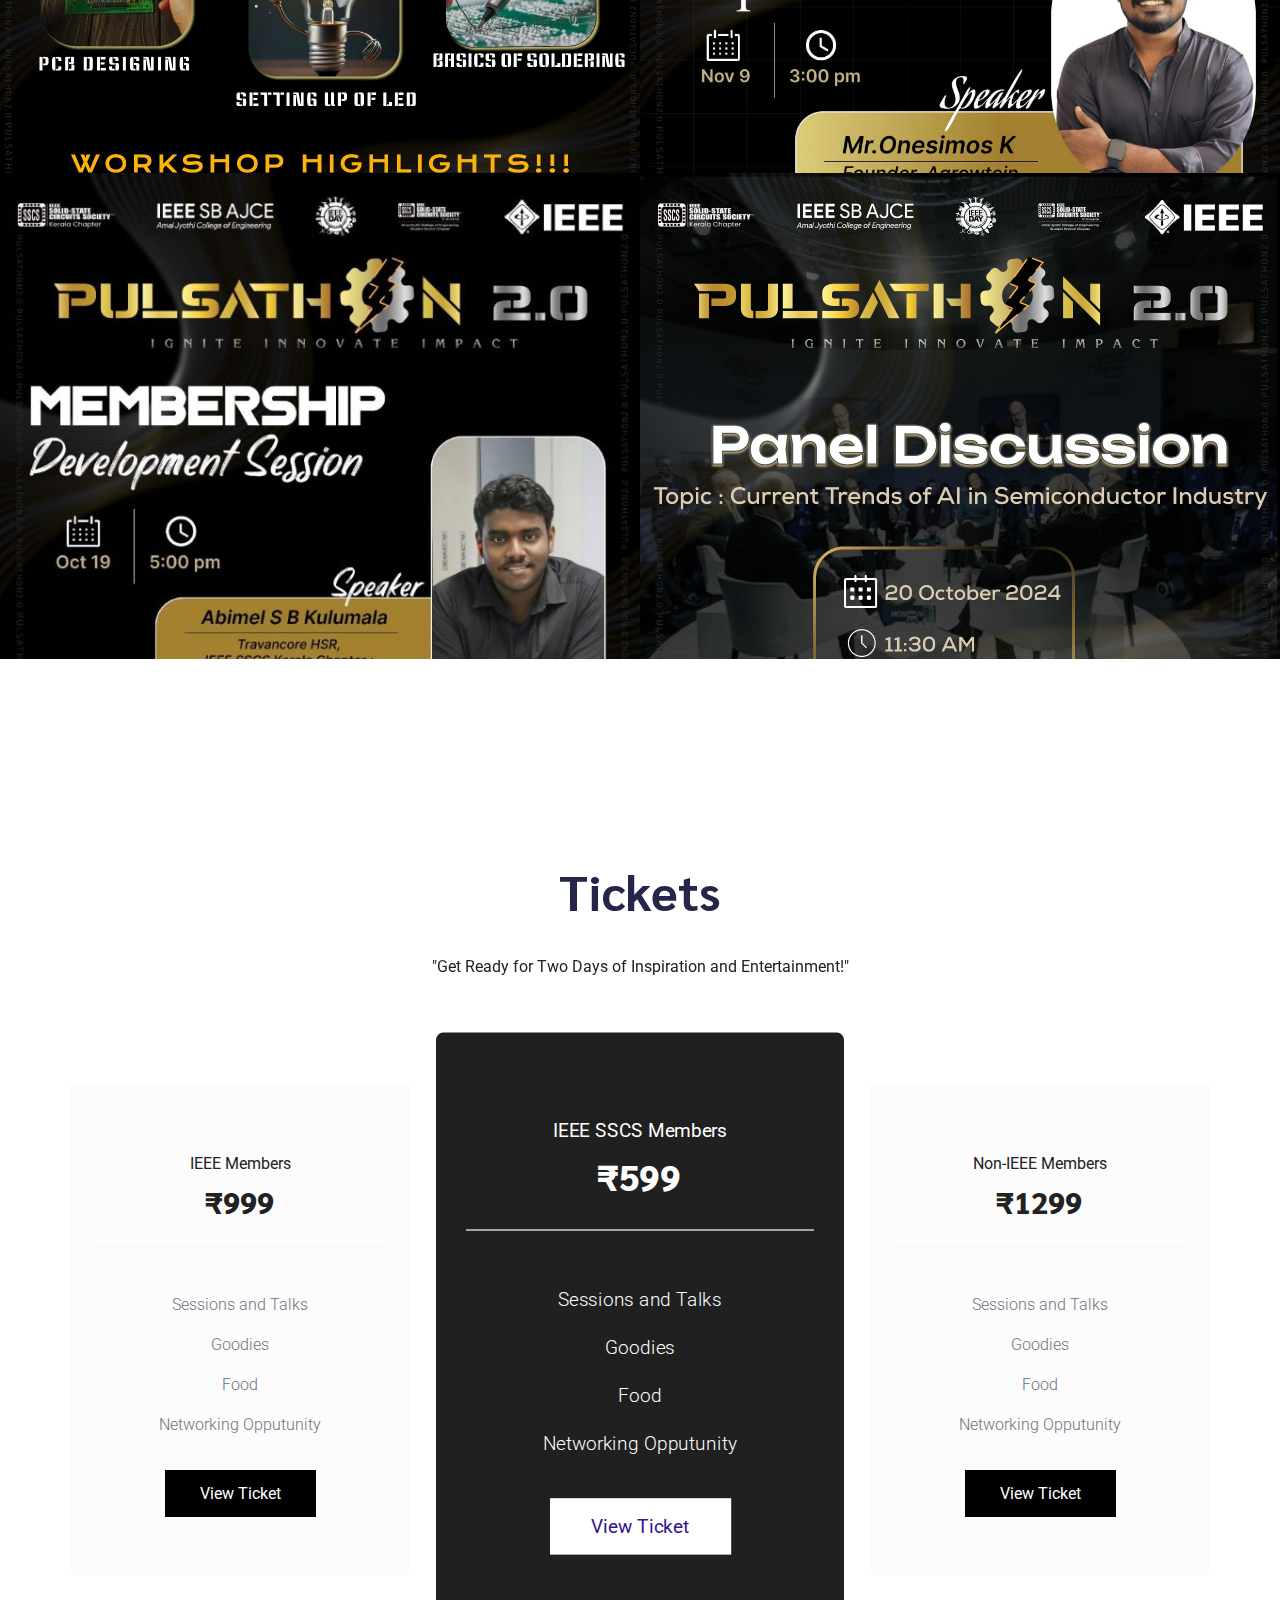
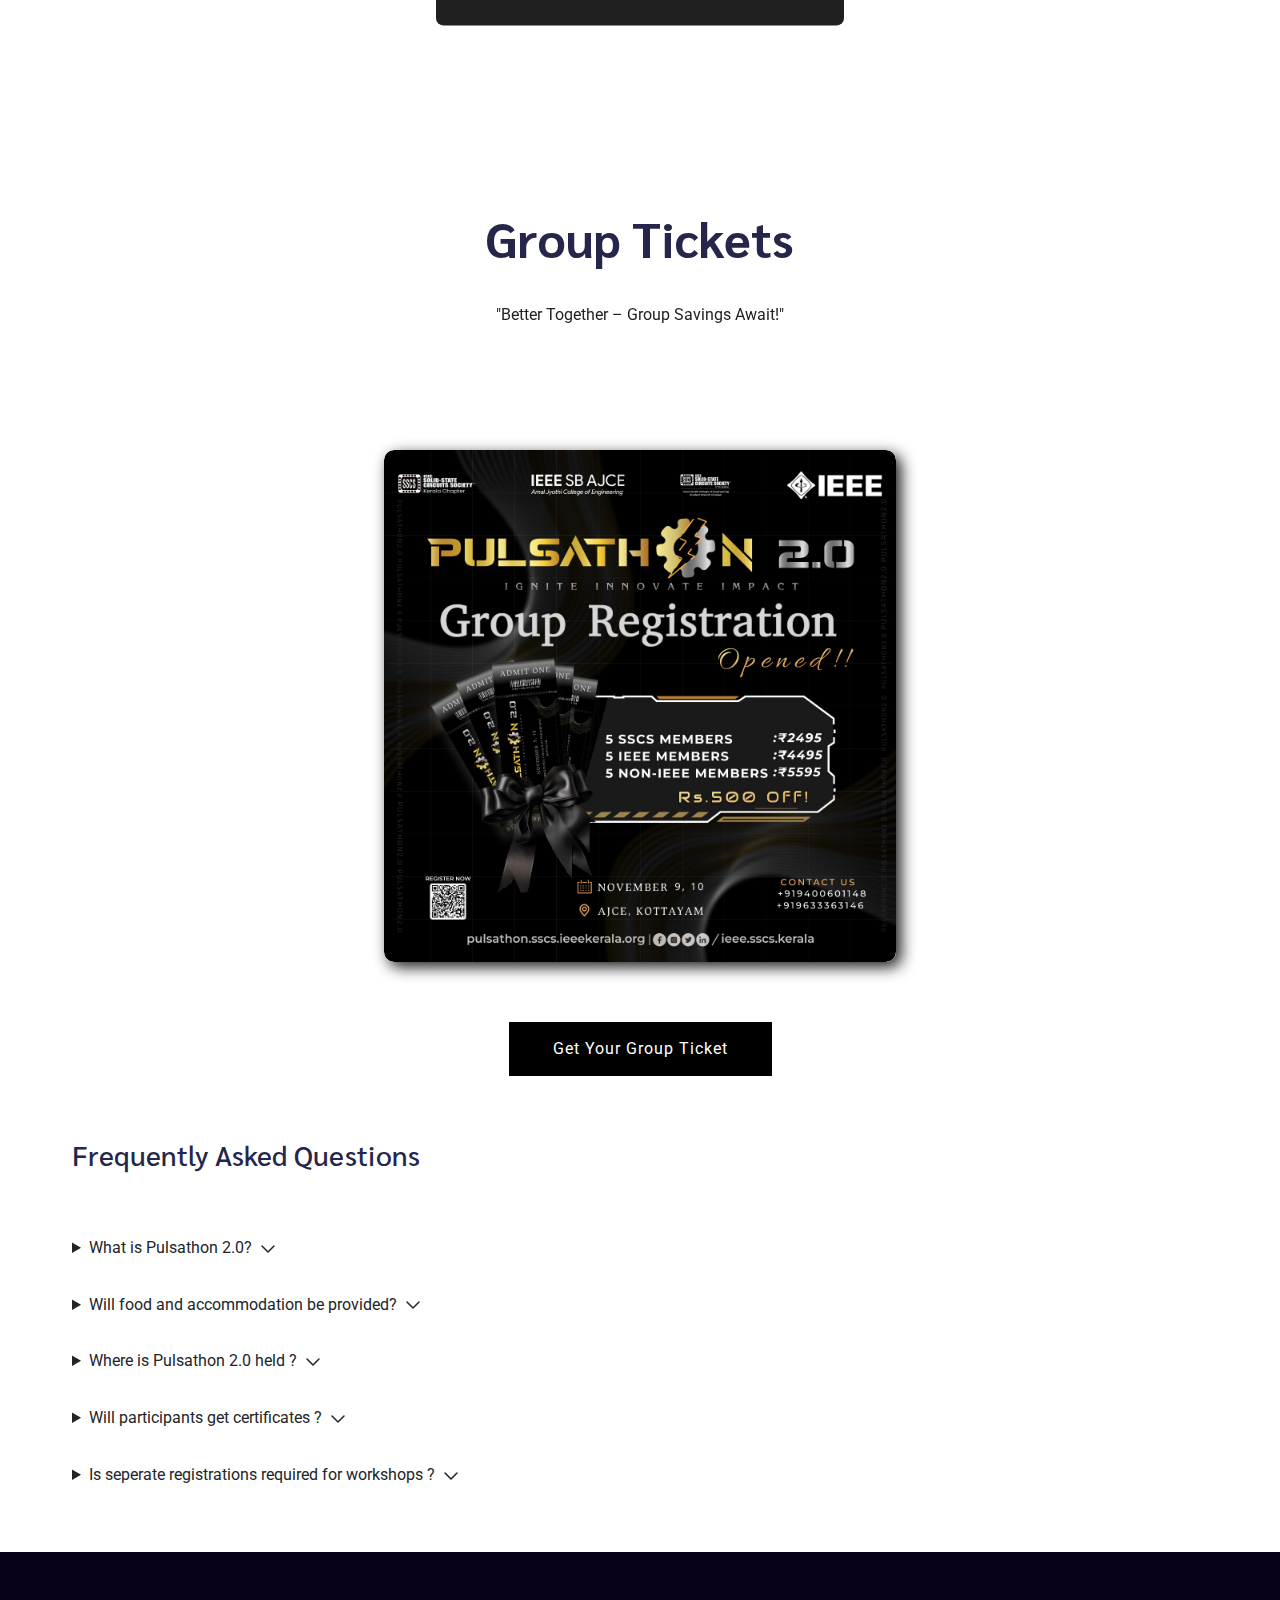
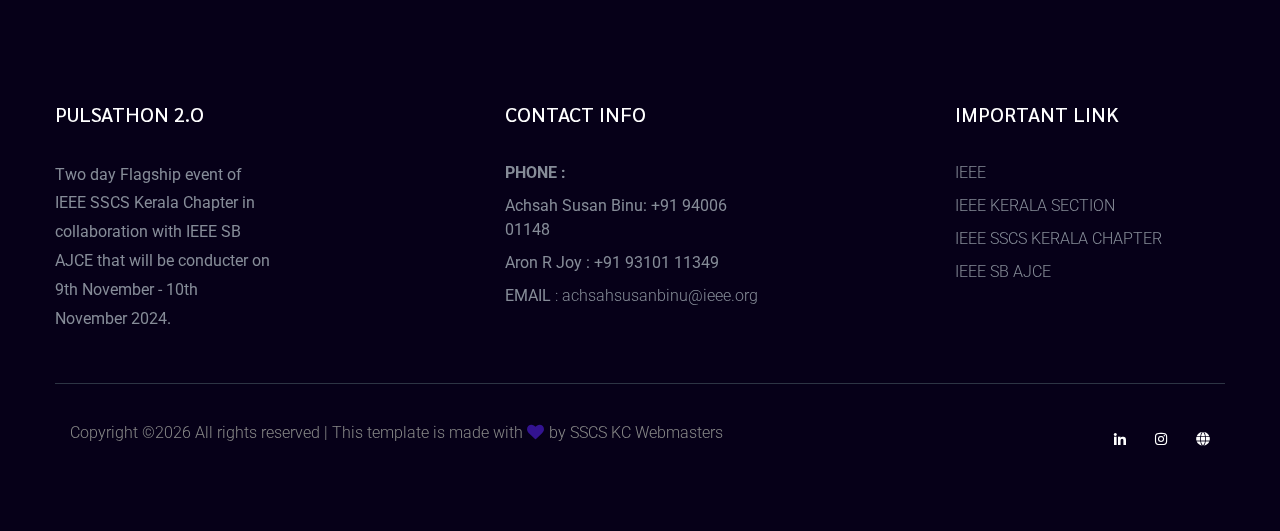
==== commit 3d6883de: "new posters added" ====
--- a/index.html
+++ b/index.html
@@ -693,6 +693,20 @@
                 <div class="col-lg-6 col-md-6 col-sm-12">
                     <div class="gallery-box">
                         <div class="single-gallery">
+                            <div class="gallery-img " style="background-image: url(assets/img/gallery/highlights.jpg);"></div>
+                        </div>
+                    </div>
+                </div>
+                <div class="col-lg-6 col-md-6 col-sm-6">
+                    <div class="gallery-box">
+                        <div class="single-gallery">
+                            <div class="gallery-img " style="background-image: url(assets/img/gallery/industrial-expert.jpg);"></div>
+                        </div>
+                    </div>
+                </div> 
+                <div class="col-lg-6 col-md-6 col-sm-12">
+                    <div class="gallery-box">
+                        <div class="single-gallery">
                             <div class="gallery-img " style="background-image: url(assets/img/gallery/md_session.jpg);"></div>
                         </div>
                     </div>
@@ -804,7 +818,7 @@
         </div>
     </section>
 </section>
-<section id="card">
+<section id="card" >
     <!-- Section Tittle -->
     <div class="row justify-content-center">
         <div class="col-lg-5 col-md-8">
--- a/assets/css/style.css
+++ b/assets/css/style.css
@@ -97,14 +97,14 @@
 }
 
 #card-area {
-    padding: 50px 0;
+    padding: 10px 0;
 }
 
 .box-area {
     display: grid;
     grid-template-columns: repeat(auto-fit, minmax(1rem, 1fr));
     grid-gap: 40px;
-    margin-top: 50px;
+    margin-top: 10px;
 }
 
 .box {
@@ -147,10 +147,12 @@
     font-family: 'Bebas Neue', sans-serif;
     font-size: 30px;
     letter-spacing: 2px;
+    color: #fff;
 }
 
 .overlay p {
     margin-bottom: 3px;
+    color: #fff;
 }
 
 .overlay a {
